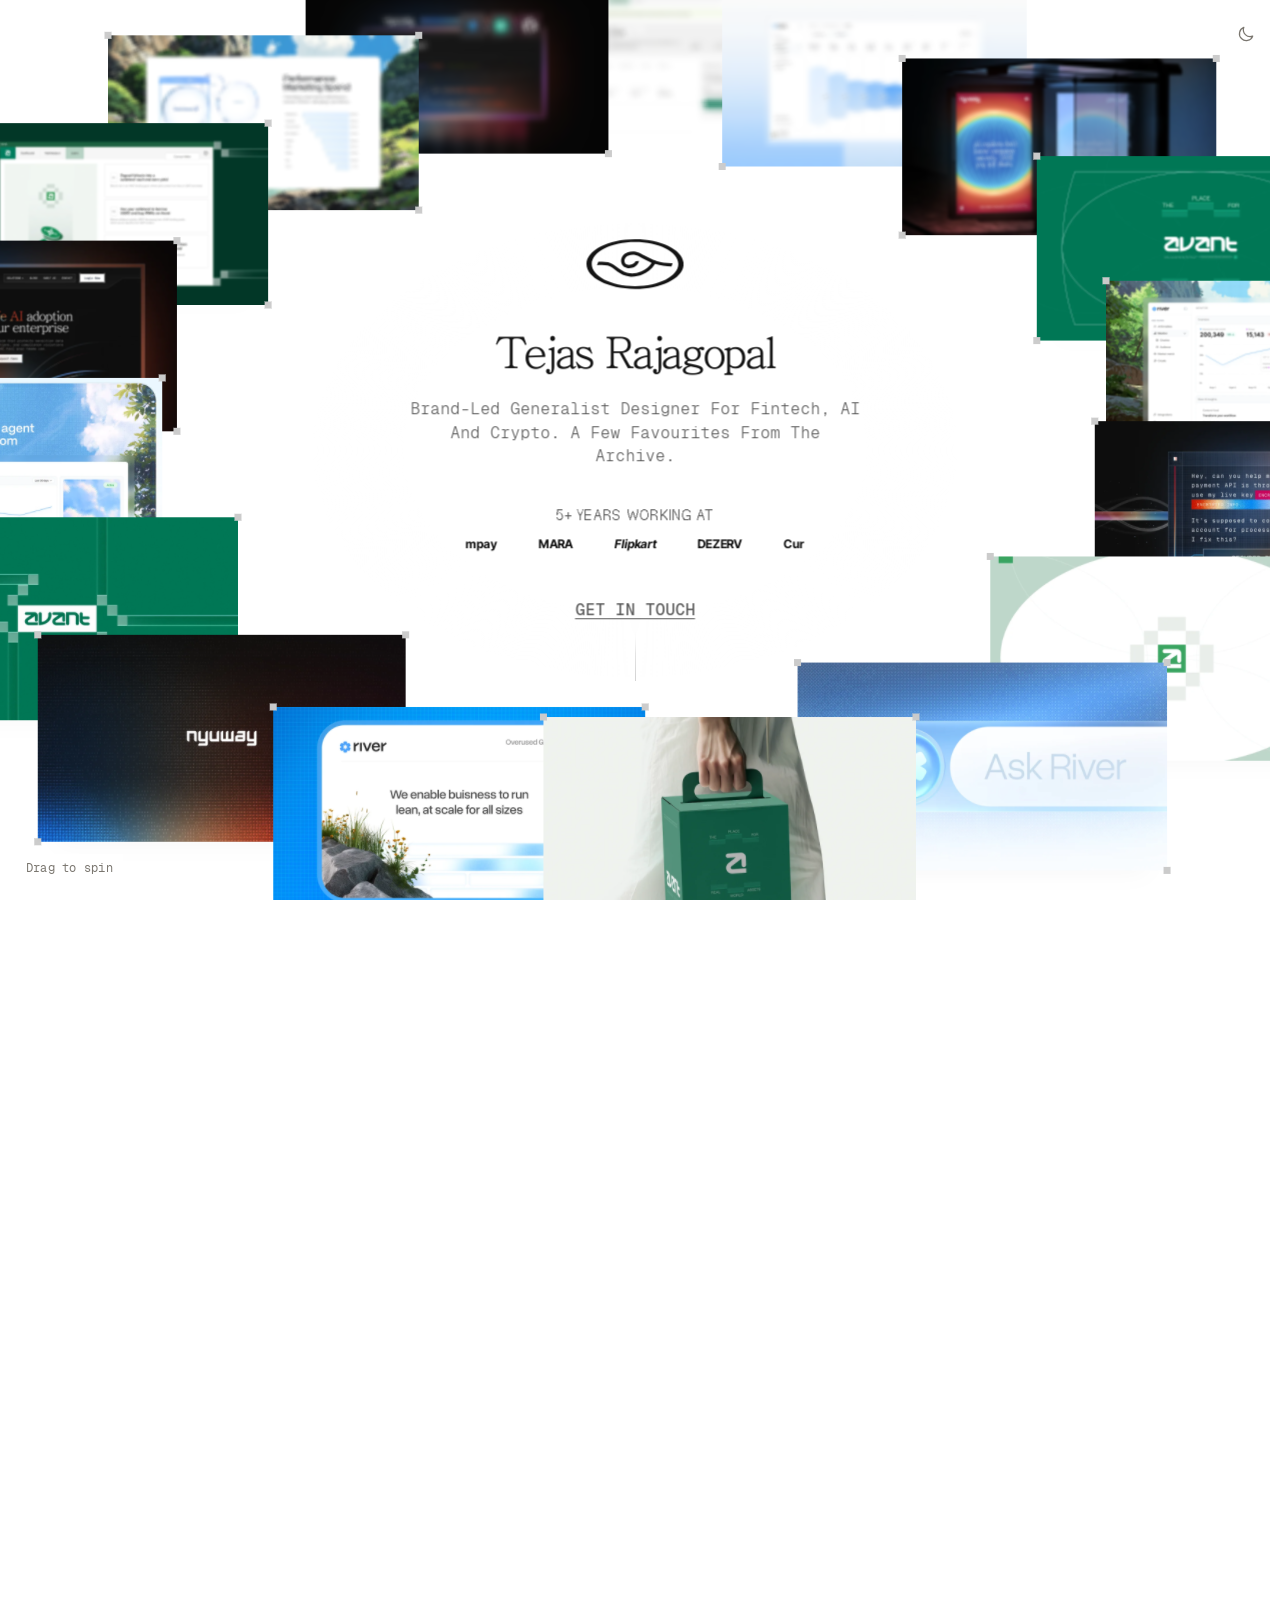
==== index.html @ da78c226 "Soft band: motion that rises with the scroll The Soft band looked static because it only moved with " ====
<!DOCTYPE html>
<html lang="en">
<head>
<meta charset="utf-8">
<meta name="viewport" content="width=device-width, initial-scale=1">
<title>Tejas Rajagopal — Brand designer for fintech, AI and crypto</title>
<meta name="description" content="Tejas Rajagopal is a brand-led generalist designer for fintech, AI and crypto, helping founders tell their story through brand, product and marketing.">
<link rel="canonical" href="https://tejasrajagopal.com/">
<meta name="robots" content="index,follow,max-image-preview:large,max-snippet:-1">
<meta name="author" content="Tejas Rajagopal">
<meta name="theme-color" content="#ffffff">
<meta name="color-scheme" content="only light">   <!-- browsers must not auto-darken the site; dark only by the visitor's own switch -->
<link rel="icon" href="favicon.svg" type="image/svg+xml">
<link rel="apple-touch-icon" href="apple-touch-icon.png">
<link rel="alternate" type="text/markdown" href="https://tejasrajagopal.com/llms.txt" title="LLM-friendly summary">
<meta property="og:type" content="profile">
<meta property="og:site_name" content="Tejas Rajagopal">
<meta property="og:title" content="Tejas Rajagopal — Brand designer for fintech, AI and crypto">
<meta property="og:description" content="Tejas Rajagopal is a brand-led generalist designer for fintech, AI and crypto, helping founders tell their story through brand, product and marketing.">
<meta property="og:url" content="https://tejasrajagopal.com/">
<meta property="og:locale" content="en_US">
<meta property="og:image" content="https://tejasrajagopal.com/og-image.jpg">
<meta property="og:image:width" content="1200">
<meta property="og:image:height" content="675">
<meta property="og:image:alt" content="Work by Tejas Rajagopal">
<meta property="profile:first_name" content="Tejas">
<meta property="profile:last_name" content="Rajagopal">
<meta name="twitter:card" content="summary_large_image">
<meta name="twitter:title" content="Tejas Rajagopal — Brand designer for fintech, AI and crypto">
<meta name="twitter:description" content="Tejas Rajagopal is a brand-led generalist designer for fintech, AI and crypto, helping founders tell their story through brand, product and marketing.">
<meta name="twitter:image" content="https://tejasrajagopal.com/og-image.jpg">
<meta name="twitter:image:alt" content="Work by Tejas Rajagopal">
<script type="application/ld+json">{"@context":"https://schema.org","@graph":[{"@type":"WebSite","@id":"https://tejasrajagopal.com/#website","url":"https://tejasrajagopal.com/","name":"Tejas Rajagopal","description":"Tejas Rajagopal is a brand-led generalist designer for fintech, AI and crypto, helping founders tell their story through brand, product and marketing.","inLanguage":"en","publisher":{"@id":"https://tejasrajagopal.com/#person"}},{"@type":"ProfilePage","@id":"https://tejasrajagopal.com/#webpage","url":"https://tejasrajagopal.com/","name":"Tejas Rajagopal — Brand designer for fintech, AI and crypto","description":"Tejas Rajagopal is a brand-led generalist designer for fintech, AI and crypto, helping founders tell their story through brand, product and marketing.","isPartOf":{"@id":"https://tejasrajagopal.com/#website"},"about":{"@id":"https://tejasrajagopal.com/#person"},"mainEntity":{"@id":"https://tejasrajagopal.com/#person"},"primaryImageOfPage":{"@type":"ImageObject","url":"https://tejasrajagopal.com/og-image.jpg","width":1200,"height":675},"dateModified":"2026-11-19","inLanguage":"en"},{"@type":"Person","@id":"https://tejasrajagopal.com/#person","name":"Tejas Rajagopal","url":"https://tejasrajagopal.com/","jobTitle":"Brand designer","description":"Brand-led generalist designer for fintech, AI and crypto.","knowsAbout":["Brand design","Brand identity","Product design","Marketing design","Fintech","Artificial intelligence","Crypto"],"mainEntityOfPage":{"@id":"https://tejasrajagopal.com/#webpage"}},{"@type":"ItemList","@id":"https://tejasrajagopal.com/#work","name":"Selected work","numberOfItems":3,"itemListElement":[{"@type":"ListItem","position":1,"item":{"@type":"CreativeWork","name":"Nyuway","description":"Enterprise AI security and compliance. Brand and web design.","creator":{"@id":"https://tejasrajagopal.com/#person"},"url":"https://tejasrajagopal.com/#project-nyuway","image":["https://tejasrajagopal.com/works/nyuway-1.webp","https://tejasrajagopal.com/works/nyuway/01.webp","https://tejasrajagopal.com/works/nyuway/02.webp","https://tejasrajagopal.com/works/nyuway/03.webp","https://tejasrajagopal.com/works/nyuway/04.webp","https://tejasrajagopal.com/works/nyuway/05.webp","https://tejasrajagopal.com/works/nyuway/06.webp","https://tejasrajagopal.com/works/nyuway/07.webp","https://tejasrajagopal.com/works/nyuway/08.webp","https://tejasrajagopal.com/works/nyuway/09.webp","https://tejasrajagopal.com/works/nyuway/10.webp","https://tejasrajagopal.com/works/nyuway/11.webp","https://tejasrajagopal.com/works/nyuway/12.webp","https://tejasrajagopal.com/works/nyuway/13.webp","https://tejasrajagopal.com/works/nyuway/14.webp","https://tejasrajagopal.com/works/nyuway/15.webp","https://tejasrajagopal.com/works/nyuway/16.webp"]}},{"@type":"ListItem","position":2,"item":{"@type":"CreativeWork","name":"Avant","description":"Real-world asset tokenisation platform. Brand and product design.","creator":{"@id":"https://tejasrajagopal.com/#person"},"url":"https://tejasrajagopal.com/#project-avant","image":["https://tejasrajagopal.com/works/avant-1.webp","https://tejasrajagopal.com/works/avant/01.webp","https://tejasrajagopal.com/works/avant/02.webp","https://tejasrajagopal.com/works/avant/03.webp","https://tejasrajagopal.com/works/avant/04.webp","https://tejasrajagopal.com/works/avant/05.webp","https://tejasrajagopal.com/works/avant/06.webp","https://tejasrajagopal.com/works/avant/07.webp","https://tejasrajagopal.com/works/avant/08.webp","https://tejasrajagopal.com/works/avant/09.webp","https://tejasrajagopal.com/works/avant/10.webp","https://tejasrajagopal.com/works/avant/11.webp","https://tejasrajagopal.com/works/avant/12.webp"]}},{"@type":"ListItem","position":3,"item":{"@type":"CreativeWork","name":"River","description":"AI audits for Meta Ads campaigns. Brand and product design.","creator":{"@id":"https://tejasrajagopal.com/#person"},"url":"https://tejasrajagopal.com/#project-river","image":["https://tejasrajagopal.com/works/river-1.webp","https://tejasrajagopal.com/works/river/01.webp","https://tejasrajagopal.com/works/river/02.webp","https://tejasrajagopal.com/works/river/03.webp","https://tejasrajagopal.com/works/river/04.webp","https://tejasrajagopal.com/works/river/05.webp","https://tejasrajagopal.com/works/river/06.webp","https://tejasrajagopal.com/works/river/07.webp","https://tejasrajagopal.com/works/river/08.webp","https://tejasrajagopal.com/works/river/09.webp","https://tejasrajagopal.com/works/river/10.webp","https://tejasrajagopal.com/works/river/11.webp","https://tejasrajagopal.com/works/river/12.webp","https://tejasrajagopal.com/works/river/13.webp"]}}]}]}</script>
<link rel="preconnect" href="https://fonts.googleapis.com">
<link rel="preconnect" href="https://fonts.gstatic.com" crossorigin>
<link rel="preload" href="fonts/JejuMyeongjo.woff2" as="font" type="font/woff2" crossorigin>
<link rel="preload" href="fonts/GeistMono-Light.woff2" as="font" type="font/woff2" crossorigin>
<link rel="preload" as="style" href="https://fonts.googleapis.com/css2?family=Geist:wght@400&family=Inter+Tight:wght@500;700&display=swap" onload="this.onload=null;this.rel='stylesheet'">
<noscript><link href="https://fonts.googleapis.com/css2?family=Geist:wght@400&family=Inter+Tight:wght@500;700&display=swap" rel="stylesheet"></noscript>
<link rel="stylesheet" href="vendor/lenis.css">
<style>
  /* fonts are subset to Latin (basic + Latin-1 + punctuation + arrows) */
  @font-face{font-family:"JejuMyeongjo";src:url(fonts/JejuMyeongjo.woff2) format("woff2");font-weight:400;font-display:swap}
  @font-face{font-family:"Geist Mono";src:url(fonts/GeistMono-Light.woff2) format("woff2");font-weight:300;font-display:swap}
  @font-face{font-family:"Geist Mono";src:url(fonts/GeistMono-Regular.woff2) format("woff2");font-weight:400;font-display:swap}
  @font-face{font-family:"Geist Mono";src:url(fonts/GeistMono-Medium.woff2) format("woff2");font-weight:500;font-display:swap}
  @font-face{font-family:"Geist Pixel";src:url(fonts/GeistPixel-Square.woff2) format("woff2");font-weight:400;font-display:swap}
  :root{
    --bg:#ffffff; --ink:#141414; --mute:#7a766f; --line:#ececec; --wframe:#dcdcdc; --whandle:#cfcfcf; --radius:6px; --name:45; --hover:1.06;
    --fc:#000; --fc2:#000; --fa:135deg; --fbw:1; --htl:#000; --htr:#000; --hbl:#000; --hbr:#000; --hs:8; --ho:1; --lc:#8a8a8a; --ls:10; --lg:6;
    --dummy:#e3e3e3; --dummyInk:#9a9a9a;
  }
  *{box-sizing:border-box;margin:0;padding:0}
  html,body{background:var(--bg);color:var(--ink);-webkit-font-smoothing:antialiased}
  html{scrollbar-gutter:stable;scrollbar-width:thin;scrollbar-color:color-mix(in srgb,var(--ink) 26%,transparent) var(--bg)}   /* quiet, theme-matched scrollbar */
  /* the intro lock blocks input instead of hiding overflow, so the scrollbar never disappears and reappears */
  html.lenis:not(.lenis-autoToggle).lenis-stopped{overflow:visible}
  body{font-family:"Inter Tight",system-ui,sans-serif}

  .stage{cursor:grab;touch-action:pan-y pinch-zoom} .stage.dragging{cursor:grabbing} .stage.dragging .card{cursor:grabbing}
  .orbit-section{height:420vh;position:relative}
  .stage{position:sticky;top:0;height:100vh;overflow:hidden}
  .ring{position:absolute;inset:0;pointer-events:none;z-index:1}
  /* case view */
  .case-bg{position:fixed;inset:0;background:var(--bg);opacity:0;z-index:300;pointer-events:none}
  .case-bg.open{pointer-events:auto}
  .case-info{position:fixed;left:50%;z-index:450;display:flex;gap:16px;align-items:baseline;transform:translateX(-50%);opacity:0;pointer-events:none;
    font-family:"Geist Mono",monospace;font-size:13px;color:color-mix(in srgb,var(--ink) 70%,transparent);white-space:nowrap}
  .case-info b{font-family:"JejuMyeongjo",serif;font-weight:400;font-size:24px;letter-spacing:-.03em;color:var(--ink)}
  .case-close{position:fixed;top:20px;left:20px;z-index:460;font-family:"Geist Mono",monospace;font-size:13px;text-transform:uppercase;
    background:none;border:0;color:var(--ink);cursor:pointer;padding:12px;margin:-12px;opacity:0;pointer-events:none;transition:transform .15s var(--ease-out-quad)}
  .case-close:active{transform:scale(.97)} .case-close:focus-visible{outline:1px solid var(--ink);outline-offset:2px}

  /* card = media + frame overlay */
  .card{position:absolute;left:50%;top:50%;pointer-events:auto;cursor:inherit;will-change:transform,opacity;--s:1;--fo:1;--sh:0}
  /* shadow lives on a pseudo-element and only its opacity animates (compositor-only, no per-frame repaint) */
  .card::before{content:"";position:absolute;inset:0;box-shadow:0 30px 60px -28px rgba(20,16,10,.9);opacity:var(--sh);pointer-events:none}
  .card.hidden{display:none}
  /* WebGL orbit: one canvas draws every card; the DOM cards stay as the fallback */
  .ring canvas.gl-orbit{position:absolute;inset:0;width:100%;height:100%;display:block;pointer-events:none}
  .ring.gl > .card{display:none}
  .media{position:absolute;inset:0;border-radius:var(--radius);overflow:hidden;background:var(--dummy)}
  .media img{position:absolute;inset:0;width:100%;height:100%;object-fit:cover;display:block;
    user-select:none;-webkit-user-drag:none;transition:transform .2s ease}
  :root{--ease-out-expo:cubic-bezier(.19,1,.22,1);--ease-out-quad:cubic-bezier(.25,.46,.45,.94);--ease-in-out-cubic:cubic-bezier(.645,.045,.355,1)}
  /* the far-away look (soft + grey) is drawn once per card and crossfaded in by depth — opacity is cheap to animate,
     a live blur on 17 moving images is not */
  .media .far{position:absolute;inset:0;width:100%;height:100%;opacity:0;pointer-events:none;transition:transform .2s ease}
  @media (hover:hover) and (pointer:fine){ .card:hover .media img,.card:hover .media .far{transform:scale(var(--hover))} }
  /* press feedback: felt, not seen. Applied to children because the card's own transform is driven per frame */
  .card .media,.card .frame{transition:transform .15s var(--ease-out-quad)}
  .card:active .media,.card:active .frame{transform:scale(.98)}
  .media .dlabel{position:absolute;inset:0;display:flex;align-items:center;justify-content:center;
    font-family:"Geist Mono",monospace;font-size:calc(11px / var(--s));letter-spacing:.06em;color:var(--dummyInk);text-transform:uppercase}

  .frame{position:absolute;inset:0;pointer-events:none;opacity:var(--fo)}
  .stage:not(.ready) .frame{transition:opacity .4s ease}
  /* exit: frames fade once via CSS (driving --fo/--s per frame restyled every handle and cost ~half the frames) */
  .stage.exiting .frame{opacity:0;visibility:hidden;transition:opacity .2s ease-out,visibility 0s .2s}
  .card-select{position:absolute;left:50%;top:50%;pointer-events:none;--s:1;--fo:1;opacity:0}
  .stage:not(.ready) .card-select{transition:opacity .4s ease}
  .frame b{position:absolute;inset:0;border-radius:var(--radius);padding:calc(var(--fbw) * 1px / var(--s));
    background:linear-gradient(var(--fa), var(--fc), var(--fc2));
    -webkit-mask:linear-gradient(#000 0 0) content-box, linear-gradient(#000 0 0);-webkit-mask-composite:xor;
    mask:linear-gradient(#000 0 0) content-box exclude, linear-gradient(#000 0 0)}
  .frame i{position:absolute;width:calc(var(--hs) * 1px / var(--s));height:calc(var(--hs) * 1px / var(--s));
    --o:calc(var(--hs) * var(--ho) * -1px / var(--s))}
  .frame i.tl{top:var(--o);left:var(--o);background:var(--htl)} .frame i.tr{top:var(--o);right:var(--o);background:var(--htr)}
  .frame i.bl{bottom:var(--o);left:var(--o);background:var(--hbl)} .frame i.br{bottom:var(--o);right:var(--o);background:var(--hbr)}
  .frame span{position:absolute;left:0;bottom:100%;margin-bottom:calc(var(--lg) * 1px / var(--s));
    font-family:"Inter Tight",system-ui,sans-serif;font-weight:500;font-size:calc(var(--ls) * 1px / var(--s));color:var(--lc);white-space:nowrap;line-height:1}
  .noHandles .frame i, .noLabel .frame span{display:none}
  .noBorder .frame b{display:none}

  .centre{position:absolute;left:50%;top:calc(50% - 2.2vh);transform:translate(-50%,-50%);z-index:50;text-align:center;   /* optical centre: a touch above the geometric middle */
    width:min(92vw,900px);pointer-events:none;will-change:opacity,transform,filter}
  .centre{display:flex;flex-direction:column;align-items:center;gap:48px;width:min(92vw,469px)}
  .c-top{display:flex;flex-direction:column;align-items:center;gap:40px;align-self:stretch}
  .c-text{display:flex;flex-direction:column;align-items:center;gap:40px;width:362px;max-width:100%}
  .c-name{display:flex;flex-direction:column;align-items:center;gap:20px;width:454px;max-width:92vw}
  /* a soft pool of page colour under the text, so contrast never depends on which picture passes behind */
  .centre::before,.statement-text::before{content:"";position:absolute;inset:-56px -88px;z-index:-1;pointer-events:none;
    background:radial-gradient(closest-side,var(--bg) 72%,color-mix(in srgb,var(--bg) 0%,transparent))}
  .centre::before{inset:-16px -88px -56px}   /* less glow above the logo, so back cards there aren't washed into ghosts */
  /* the hero's colour pool only appears with the text, so it never hides the intro logo */
  .centre::before{opacity:0;transition:opacity .6s ease} .centre.in::before{opacity:1}
  .mark{width:97.55px;height:auto;display:block}
  .mark path{fill:var(--ink)}
  h1{font-family:"JejuMyeongjo",serif;font-weight:400;font-size:min(calc(var(--name) * 1px),11vw);line-height:108%;letter-spacing:-.03em;text-transform:capitalize;color:var(--ink);white-space:nowrap}
  .sub{font-family:"Geist Mono",monospace;font-weight:300;font-size:16px;line-height:145%;text-align:center;text-transform:capitalize;
       color:color-mix(in srgb,var(--ink) 70%,transparent);align-self:stretch}
  .years{display:flex;flex-direction:column;justify-content:center;align-items:center;gap:12px;align-self:stretch}
  .years small{font-family:"Geist Pixel","Geist Mono",monospace;font-size:14px;line-height:118%;letter-spacing:.02em;text-transform:uppercase;
       color:color-mix(in srgb,var(--ink) 70%,transparent)}
  .logos{display:flex;align-items:center;justify-content:space-between;width:338.3px;height:16.35px;color:var(--ink);
       font-family:"Inter Tight",system-ui,sans-serif;font-weight:700;font-size:12px;letter-spacing:-.01em}
  .logos img{height:16.35px;width:auto;display:block}
  .logos span:nth-child(3){font-style:italic}
  .cta{font-family:"Geist Mono",monospace;font-weight:500;font-size:16px;line-height:130%;text-align:center;text-decoration:underline;
       text-underline-offset:3px;text-transform:uppercase;color:color-mix(in srgb,var(--ink) 70%,transparent);pointer-events:auto;align-self:stretch}
  .cta{display:inline-block;transition:color .15s ease,transform .15s var(--ease-out-quad);position:relative}
  .cta::before{content:"";position:absolute;inset:-14px -12px}   /* ≥44px tap area */
  .cta:hover{color:var(--ink)} .cta:active{transform:scale(.97)}
  .cta:focus-visible{outline:1px solid var(--ink);outline-offset:4px}
  .caption{font-size:12px !important;position:absolute;left:50%;bottom:22px;transform:translateX(-50%);z-index:200;
    font-family:"Geist Mono",monospace;font-size:11px;letter-spacing:.06em;text-transform:uppercase;
    display:flex;gap:10px;align-items:center;white-space:nowrap}
  .caption[hidden]{display:none}
  .caption .fig{color:var(--mute)}
  /* caption crossfade with a small directional hint: exits up fast, enters from below */
  .caption .name,.caption .fig{display:inline-block;transition:opacity .22s var(--ease-out-expo),transform .22s var(--ease-out-expo),filter .22s var(--ease-out-expo)}
  .caption.out .name,.caption.out .fig{opacity:0;transform:translateY(-4px);filter:blur(2px);transition-duration:.12s;transition-timing-function:var(--ease-out-quad)}
  .caption.pre .name,.caption.pre .fig{opacity:0;transform:translateY(4px);filter:blur(2px);transition:none}
  .hint{position:absolute;left:16px;bottom:18px;z-index:200;font-family:"Geist Mono",monospace;font-size:12px;color:var(--mute);letter-spacing:.02em}
  .intro-mark{position:absolute;left:50%;top:50%;width:97.55px;overflow:visible;z-index:80;pointer-events:none;transform-origin:50% 50%;will-change:transform,opacity}
  .intro-mark path{fill:var(--ink);stroke:none}
  /* Tide: centre-line pens inside masks write the mark (oval: two pens meet on the right; wave, then the curl peels off the crest) */
  .intro-mark .pen{fill:none;stroke:#fff;stroke-width:5;stroke-linejoin:round;stroke-dasharray:1 1;stroke-dashoffset:1}
  .intro-mark #penTop,.intro-mark #penBot{stroke-width:7}
  /* text entrance: one orchestrated, staggered rise (CSS transitions, not per-frame JS) */
  /* hero text: staggered by importance — the name leads with the most travel and time; the logo row only fades */
  .centre .rise{opacity:0;transform:translateY(var(--y,8px));
    transition:opacity var(--dur,.7s) var(--ease-out-expo) var(--d,0s),transform var(--dur,.7s) var(--ease-out-expo) var(--d,0s)}
  .centre.in .rise{opacity:1;transform:none}
  .chrome{opacity:0;transition:opacity .6s ease .5s}
  .stage.in .chrome{opacity:1}
  /* reduced motion: gentler, not zero — keep the fades, drop the movement */
  @media (prefers-reduced-motion: reduce){ .centre .rise{transform:none;transition:opacity .4s ease var(--d,0s)} }

  /* statement: pinned while its words read in, then the work slides up over it */
  /* statement lives in the pinned stage, inside the orbit */
  .statement-text{position:absolute;left:50%;top:50%;z-index:150;opacity:0;pointer-events:none;transform:translate(-50%,-50%);width:min(425px,86vw);font-family:"JejuMyeongjo",serif;font-weight:400;font-size:34px;line-height:138%;letter-spacing:-.03em;
    text-align:justify;text-transform:none;color:var(--ink)}
  /* gradient lives on an inner block so it paints above the colour pool behind the text */
  .statement-text .st-g{position:absolute;inset:0;pointer-events:none;background:radial-gradient(95.97% 27.64% at 15.76% 8.41%,#F58E3F 0%,#ED583E 29.25%,#F06F8A 51.47%,#8D5FB7 62.81%,#244EE7 100%);
    -webkit-background-clip:text;background-clip:text;-webkit-text-fill-color:transparent}
  .statement-text .st i{font-style:normal}
  .statement-text .st > span.g{-webkit-text-fill-color:transparent;color:transparent} .statement-text .st-g > span{visibility:hidden} .statement-text .st-g > span.g{visibility:visible}
  /* work grid */
  /* the grid rises over the pinned stage; transparent so the orbit cards can land in its frames */
  /* the gradient band: a fixed WebGL layer that sweeps up between the statement and the work (over the stage, under the work) */
  /* sweep (band mode 7): one full-screen layer over the content (its light side is transparent, so the next section shows
     through as the colour passes), under the bars */
  .sweep-cv{position:fixed;inset:0;width:100%;height:100%;z-index:160;pointer-events:none;visibility:hidden}
  .band-cv{position:absolute;left:0;top:0;width:100%;height:0;z-index:4;pointer-events:none;visibility:hidden}   /* placed in the page by JS: it scrolls with the content */
  .works{position:relative;z-index:5;margin-top:-25vh}   /* starts rising just as the last cards clear */
  .wg{display:grid;grid-template-columns:1fr 1fr}
  .wcell{display:flex;flex-direction:column;align-items:center;gap:30px;padding:43px 3.7vw 33px;border-bottom:.5px solid var(--cellline)}
  .wcell:nth-child(odd){border-right:.5px solid var(--cellline)}
  .wcell[hidden]{display:none}
  .wframe{position:relative;width:100%;aspect-ratio:614/338;border:1px solid var(--wframe)}
  .wframe .wimg{position:absolute;inset:0;overflow:hidden}
  .wframe img{width:100%;height:100%;object-fit:cover;display:block;transition:transform .2s ease}
  @media (hover:hover) and (pointer:fine){ .wcell:hover .wframe img{transform:scale(1.02)} }
  .wframe i{position:absolute;width:8px;height:8px;background:var(--whandle)}
  /* handles sit just outside each corner, touching it diagonally */
  .wframe i:nth-of-type(1){top:-9px;left:-9px} .wframe i:nth-of-type(2){top:-9px;right:-9px}
  .wframe i:nth-of-type(3){bottom:-9px;left:-9px} .wframe i:nth-of-type(4){bottom:-9px;right:-9px}
  .wtitle{font-family:"JejuMyeongjo",serif;font-weight:400;font-size:26px;letter-spacing:-.03em;line-height:138%}
  .wempty{grid-column:1/-1;padding:120px 0;text-align:center;font-family:"Geist Mono",monospace;font-size:14px;color:color-mix(in srgb,var(--ink) 60%,transparent)}
  .works-end{height:200px}
  @media (max-width:800px){ .wg{grid-template-columns:1fr} .wcell:nth-child(odd){border-right:0} }
  /* dock */
  .dock{position:fixed;left:50%;bottom:77px;z-index:200;display:flex;align-items:stretch;height:60px;background:var(--bg);border:1px solid var(--wframe);
    transform:translate(-50%,12px);opacity:0;pointer-events:none;transition:opacity .3s var(--ease-out-expo),transform .4s var(--ease-out-expo)}
  .dock.show{opacity:1;transform:translate(-50%,0);pointer-events:auto}
  .dock-logo{display:flex;align-items:center;padding:0 40px 0 20px}
  .dock-logo svg{width:60px;height:auto;display:block} .dock-logo path{fill:var(--ink)}
  .dock-tabs{display:flex;align-items:center;gap:30px;padding-right:28px}
  .dock-tabs button{background:none;border:0;padding:8px 0;cursor:pointer;font-family:"Geist Mono",monospace;font-size:16px;text-transform:uppercase;
    color:color-mix(in srgb,var(--ink) 70%,transparent);transition:color .15s ease}
  .dock-tabs button:hover,.dock-tabs button[aria-pressed="true"]{color:var(--ink)}
  .dock-tabs button[aria-pressed="true"]{text-decoration:underline;text-underline-offset:3px}
  .dock-cta{display:flex;align-items:center;padding:0 29px;margin:-1px -1px -1px 0;background:var(--ink);color:var(--bg);text-decoration:none;
    font-family:"JejuMyeongjo",serif;font-size:20px;letter-spacing:-.03em;transition:transform .15s var(--ease-out-quad)}
  .dock-cta:active{transform:scale(.97)}
  .dock button:focus-visible,.dock a:focus-visible{outline:1px solid var(--ink);outline-offset:3px}
  /* nav hover: letters wave through the gradient one after another, then settle back to their own colour */
  .nav-wave i{font-style:normal}
  #name{pointer-events:auto;cursor:default}   /* the name takes the hover wave too */
  #name i{text-transform:none}   /* capitalize would treat every letter as a word once split */
  .nav-wave.waving i{animation:navWave .75s cubic-bezier(.25,.46,.45,.94) calc(var(--i) * 32ms) both}
  @keyframes navWave{18%{color:#F58E3F} 34%{color:#ED583E} 50%{color:#F06F8A} 66%{color:#8D5FB7} 82%{color:#244EE7}}
  @media (prefers-reduced-motion: reduce){ .nav-wave.waving i{animation:none} }
  /* theme change: a soft blur over the switch */
  .pixel-wrap{position:fixed;inset:0;z-index:1000;pointer-events:none;opacity:0;
    -webkit-backdrop-filter:blur(var(--tb,12px));backdrop-filter:blur(var(--tb,12px));transition:opacity .25s cubic-bezier(.645,.045,.355,1)}
  .pixel-wrap.on{opacity:1}
  .dock-right{display:contents} .dock-about,.dock-theme,.dock-works{display:none}
  /* ---- desktop: the dock becomes a top bar once the work is on screen */
  @media (min-width:701px){
    html:not(.m-list) .works{padding-top:64px}
    html:not(.m-list) .dock{left:0;right:0;top:0;bottom:auto;width:100%;height:64px;border:0;border-bottom:1px solid var(--wframe);overflow:hidden;
      transform:translateY(-100%)}
    html:not(.m-list) .dock.show{transform:none}
    html:not(.m-list) .dock-logo{padding:0 28px 0 30px} .dock-logo svg{width:59px}
    /* the filter tabs sit in a tab that rises out of the bar's bottom edge */
    html:not(.m-list) .dock-tabs{align-self:flex-end;height:56px;gap:32px;padding:0 36px;border:1px solid var(--wframe);border-bottom:0;border-radius:12px 12px 0 0}
    html:not(.m-list) .dock-tabs button,html:not(.m-list) .dock-about{font-family:"Geist Mono",monospace;font-size:17px;letter-spacing:-.03em;text-transform:uppercase;min-height:44px}
    html:not(.m-list) .dock-tabs button{color:color-mix(in srgb,var(--ink) 60%,transparent)}
    html:not(.m-list) .dock-right{display:flex;align-items:stretch;margin-left:auto}
    html:not(.m-list) .dock-theme{display:grid;place-items:center;align-self:center;width:44px;height:44px;margin-right:8px;border:0;background:none;cursor:pointer;color:var(--mute);transition:color .15s ease}
    html:not(.m-list) .dock-theme svg{width:20px;height:20px;display:block;transition:transform .3s var(--ease-out-expo)}
    html:not(.m-list) .dock-theme:hover{color:var(--ink)} .dock-theme:active svg{transform:scale(.9) rotate(-15deg)}
    html:not(.m-list) .dock-about{display:flex;align-items:center;padding:0 37px 0 12px;color:color-mix(in srgb,var(--ink) 70%,transparent);text-decoration:none;transition:color .15s ease}
    html:not(.m-list) .dock-about:hover{color:var(--ink)}
    /* black key, cropped by the bar on the right and bottom like the frame */
    html:not(.m-list) .dock-cta{align-self:flex-end;align-items:flex-start;width:214px;height:74px;margin:0 -45px -20px 0;padding:14px 0 0 34px;border-radius:12px;
      background:#000;color:#fff;font-size:21px;box-shadow:inset 0 2px 11.7px rgba(37,79,232,.74),inset 2px -2px 12.5px #F48B3F}
    html:not(.m-list) .dock-cta:focus-visible{outline:0} .dock-cta:focus-visible span{outline:1px solid #fff;outline-offset:4px}
    html:not(.m-list) .edge-blur{display:none}
  }
  /* hero: a line under the text with a colour run travelling down it, three times */
  /* sits under the orbit, so cards pass over it rather than being cut by it */
  /* starts just under "Get in touch" (top set in JS from the link's position) and fades in from nothing at its top */
  .hero-cue{position:absolute;left:50%;top:calc(50% + 252px);z-index:1;width:1px;height:150px;margin-left:-.5px;pointer-events:none;
    opacity:0;transition:opacity .8s ease .4s}
  .stage.in .hero-cue{opacity:var(--co,1)}
  .hero-cue .line{position:absolute;inset:0;background:var(--wframe);overflow:hidden;
    -webkit-mask-image:linear-gradient(to bottom,transparent,#000 45%);mask-image:linear-gradient(to bottom,transparent,#000 45%)}
  /* a soft-ended gradient run that keeps travelling down the line */
  .hero-cue .line i,.scroll-cue i::after{position:absolute;left:0;top:0;width:1px;height:60%;
    background:linear-gradient(transparent,#F58E3F 18%,#ED583E 34%,#F06F8A 50%,#8D5FB7 64%,#244EE7 82%,transparent);
    transform:translateY(-100%);animation:heroCue 2.2s cubic-bezier(.45,.05,.55,.95) 1s infinite}
  @keyframes heroCue{0%{transform:translateY(-85%)} 100%{transform:translateY(152%)}}
  @media (prefers-reduced-motion: reduce){ .hero-cue .line i{animation:none;transform:translateY(30%)} }
  @media (max-width:700px){ .hero-cue{display:none} }
  /* soft fade at the bottom edge while the work is on screen (a gradient, not a backdrop blur: no per-frame re-blur while scrolling) */
  .edge-blur{position:fixed;left:0;right:0;bottom:0;height:240px;z-index:150;pointer-events:none;opacity:0;transition:opacity .4s ease;
    background:linear-gradient(to top,color-mix(in srgb,var(--bg) 85%,transparent) 0%,color-mix(in srgb,var(--bg) 55%,transparent) 30%,color-mix(in srgb,var(--bg) 0%,transparent) 100%)}
  .edge-blur.show{opacity:1}
  /* small UI text sits on a solid chip so it stays readable over whatever picture passes behind */
  .caption,.hint,.theme-toggle{background:var(--bg)!important}
  .caption,.hint{padding:6px 10px}
  .sr-only{position:absolute;width:1px;height:1px;margin:-1px;overflow:hidden;clip:rect(0 0 0 0);white-space:nowrap;border:0}
  .card:focus-visible{outline:2px solid var(--ink);outline-offset:6px}
  /* theme toggle */
  /* top right; it waits for the hero text, then dissolves in (opacity + blur). It dissolves away while you scroll down and
     back in as soon as you scroll up; on desktop it stays away while the bottom bar (which has its own switch) is up */
  .theme-toggle{position:fixed;top:max(12px,env(safe-area-inset-top));right:max(12px,env(safe-area-inset-right));z-index:300;display:grid;place-items:center;width:44px;height:44px;border:0;border-radius:50%;cursor:pointer;
    font-family:"Geist Mono",monospace;font-size:12px;text-transform:uppercase;letter-spacing:.02em;color:var(--mute);
    opacity:0;visibility:hidden;filter:blur(6px);transform:scale(.96);
    transition:color .15s ease,opacity .3s ease,filter .3s ease,transform .3s ease,visibility 0s .3s}
  html.ui-in .theme-toggle{opacity:1;visibility:visible;filter:none;transform:none;
    transition:color .15s ease,opacity .6s var(--ease-out-quad),filter .6s var(--ease-out-quad),transform .6s var(--ease-out-quad),visibility 0s}
  html.ui-in.ui-hide .theme-toggle,html.ui-in.bar-on:not(.m-list) .theme-toggle{opacity:0;visibility:hidden;filter:blur(6px);transform:scale(.96);
    transition:color .15s ease,opacity .3s ease,filter .3s ease,transform .3s ease,visibility 0s .3s}
  @media (prefers-reduced-motion: reduce){ .theme-toggle,html.ui-in .theme-toggle{filter:none!important;transform:none!important} }
  .theme-toggle svg{width:20px;height:20px;display:block;transition:transform .3s var(--ease-out-expo)}
  .theme-toggle:active svg{transform:scale(.9) rotate(-15deg)}
  .theme-toggle:hover{color:var(--ink)} .theme-toggle:focus-visible{outline:1px solid var(--ink);outline-offset:2px}
  /* ---- phones */
  @media (max-width:700px){
    /* iPhone 16 frames: logo → 47 → [name/sub → 35 → years → 35 → cta] */
    h1{font-size:40px}
    .mark{width:75.38px}
    .centre{gap:32px;width:min(362px,92vw)} .c-top{gap:48px} .c-text{gap:32px;width:281px} .c-name{gap:24px;width:281px}
    .sub{font-size:16px} .years{gap:8px} .years small{font-size:12px} .logos{width:281px;height:auto;font-size:12px} .cta{font-size:14px}
    .statement-text{font-size:21px;line-height:138%;text-align:justify;width:225px}
    .wcell{padding:40px 6vw 32px;gap:22px} .wtitle{font-size:20px}
    .dock{bottom:16px;height:52px;max-width:94vw} .dock-logo{padding:0 12px} .dock-logo svg{width:44px}
    .dock-tabs{gap:6px;padding-right:8px} .dock-tabs button{font-size:14px;min-height:44px;padding:0 6px} .dock-cta{font-size:16px;padding:0 14px;white-space:nowrap}
    .edge-blur{height:150px}
  }
  @media (hover:none){ .hint{display:none} }
  /* ---- phone list layout: no orbit — hero, a scroll cue, then the work with a bottom bar */
  .scroll-cue{display:none}
  .m-list .ring,.m-list .caption,.m-list .hint{display:none}
  /* phones: the hero is centred in the first screen, with the gradient line under "Get in touch" as the scroll hint;
     then the paragraph (moved out of the stage into .m-intro by JS) reads in as you scroll, then the line + "Scroll down for works" */
  .m-list .orbit-section{height:auto}
  .m-list .stage{position:relative;height:auto;min-height:100vh;min-height:100svh;display:flex;align-items:center;justify-content:center;padding:64px 0}
  .m-list .centre{position:relative;left:auto;top:auto;transform:none}
  .m-list .hero-cue{display:none}   /* phones: the band takes this space (Figma "iPhone 16 – 20") */
  .m-intro{display:none}
  .m-list .m-intro{display:flex;flex-direction:column;align-items:center;gap:56px;padding:8px 0 72px}
  .m-list .statement-text{position:relative;left:auto;top:auto;z-index:1;transform:none}
  .m-list h1{font-size:44px}
  @media (max-width:700px){ .m-list h1{white-space:normal;width:6.2em;margin:0 auto} }   /* two lines on phones only */
  .m-list .sub{font-size:16px}
  .m-list .scroll-cue{display:flex;flex-direction:column;align-items:center;gap:58px;
    font-family:"Geist Mono",monospace;font-weight:300;font-size:14px;text-transform:uppercase;color:color-mix(in srgb,var(--ink) 70%,transparent);white-space:nowrap}
  /* the line: a quiet travelling highlight that says "keep going" (constant motion → linear) */
  .scroll-cue i{position:relative;display:block;width:1px;height:128px;background:var(--wframe);overflow:hidden}
  .scroll-cue i::after{content:""}
  @keyframes cue{to{transform:translateY(250%)}}
  @media (prefers-reduced-motion: reduce){ .scroll-cue i::after{animation:none;display:none} }
  .m-list .works{margin-top:0}
  .m-list .wcell{padding:30px 42px 22px;gap:18px}
  .m-list .wtitle{font-size:16px}
  /* phones (Figma "iPhone 16 – 23"): a frosted bar at the bottom (Works · About · Get in touch) and the filters in a box at the top */
  .m-list .dock{bottom:calc(16px + env(safe-area-inset-bottom,0px));width:min(353px,calc(100vw - 32px));max-width:none;height:auto;gap:4px;padding:4px;
    background:color-mix(in srgb,var(--bg) 70%,transparent);border:.5px solid color-mix(in srgb,var(--bg) 100%,transparent);box-shadow:0 4px 4px rgba(0,0,0,.09);
    -webkit-backdrop-filter:blur(2px);backdrop-filter:blur(2px)}
  .m-list .dock-logo,.m-list .dock-tabs{display:none}
  .m-list .dock-right{display:flex;align-items:stretch;gap:16px;width:100%}
  .m-list .dock-works,.m-list .dock-about{display:flex;align-items:center;min-height:45px;font-family:"Geist Mono",monospace;font-size:16px;letter-spacing:-.03em;
    line-height:1.38;text-transform:uppercase;color:color-mix(in srgb,var(--ink) 70%,transparent);text-decoration:none}
  .m-list .dock-works{margin-left:auto;text-decoration:underline;text-underline-offset:3px} .m-list .dock-about{margin-right:auto}
  .m-list .dock-cta{flex:none;width:160px;height:46px;justify-content:center;margin:0;padding:0;border-radius:0;background:#000;color:#fff;border:.5px solid #F58E3F;
    font-family:"Geist Mono",monospace;font-size:16px;letter-spacing:-.03em;text-transform:uppercase}
  .m-top{display:none}
  /* Figma "iPhone 16 – 23": a full-width white bar with a hairline along its bottom; the filters sit in a tab with rounded top
     corners standing on that line, at the left, leaving room for the theme switch on the right */
  .m-list .m-top{display:flex;align-items:flex-end;position:fixed;z-index:200;top:0;left:0;right:0;
    height:calc(59px + env(safe-area-inset-top,0px));padding:0 0 0 calc(9px + env(safe-area-inset-left,0px));
    background:var(--bg);border-bottom:.5px solid var(--wframe);
    opacity:0;transform:translateY(-100%);pointer-events:none;transition:opacity .3s var(--ease-out-expo),transform .45s var(--ease-out-expo)}
  .m-list .m-top.show{opacity:1;transform:none;pointer-events:auto}
  .m-tabs{display:flex;justify-content:space-between;gap:16px;width:min(321px,calc(100vw - 72px));height:50px;padding:0 15px;
    background:var(--bg);border:.5px solid var(--wframe);border-bottom:0;border-radius:8px 8px 0 0}
  .m-top button{background:none;border:0;padding:0;min-height:48px;align-self:stretch;display:flex;align-items:center;cursor:pointer;font-family:"Geist Mono",monospace;font-size:16px;letter-spacing:-.03em;
    line-height:1.38;text-transform:uppercase;color:color-mix(in srgb,var(--ink) 60%,transparent)}
  .m-top button[aria-pressed="true"]{color:var(--ink);text-decoration:underline;text-underline-offset:3px}
  .m-top button:focus-visible{outline:1px solid var(--ink);outline-offset:2px}
  @media (max-width:360px){ .m-top button{font-size:14px} }
  /* the glow the band leaves behind the bottom bar */
  .m-list .edge-blur{height:150px;background:linear-gradient(to top,color-mix(in srgb,#8D5FB7 55%,transparent) 0%,color-mix(in srgb,#F58E3F 42%,transparent) 32%,color-mix(in srgb,#F58E3F 0%,transparent) 100%)}
  /* statement (Figma "iPhone 16 – 21"): 22px, each word capitalised, the first sentence in the gradient */
  .m-list .statement-text{font-size:22px;width:227px;letter-spacing:-.03em}
  .m-list .statement-text .st > span.g{background:linear-gradient(100deg,#F58E3F 0%,#ED583E 29%,#F06F8A 51%,#8D5FB7 63%,#244EE7 100%);
    -webkit-background-clip:text;background-clip:text;-webkit-text-fill-color:transparent;color:transparent}
  /* the band runs behind the phone's text */
  .m-list .m-intro{position:relative;z-index:5;padding-top:34vh}   /* room for the band between the hero and the statement */
  /* phones: nothing may widen the page sideways. The text's soft glow reached 88px past each side of the 227px statement
     (≈403px), so the page could be dragged left and right. Trim the glows and clip any overflow on the x axis only. */
  .m-list .statement-text::before{inset:-48px -20px}
  .m-list .centre::before{inset:-16px -20px -48px}
  html.m-list,html.m-list body{overflow-x:hidden;overflow-x:clip}
  .m-list .m-intro,.m-list .stage{overflow-x:clip}
  /* ---- project view (Figma "Desktop – 19", "desktop", "mobile"): opens over the page when a project is clicked.
     The bar stays; left, the name and a line about it at the top and the industry + disciplines at the bottom, pinned
     while the gallery on the right scrolls. Gallery rhythm: wide · tall+two stacked · wide · tall+tall · wide · 2+2 · wide. */
  .pv{position:fixed;inset:0;z-index:190;background:var(--bg);color:var(--ink);overflow-y:auto;overscroll-behavior:contain;
    opacity:0;visibility:hidden;transition:opacity .25s ease,visibility 0s .25s}
  .pv.open{opacity:1;visibility:visible;transition:opacity .35s ease}
  .pv-in{display:grid;grid-template-columns:minmax(240px,346px) minmax(0,1fr);column-gap:60px;padding:91px 27px 40px 30px;min-height:100%}
  .pv-info{position:sticky;top:91px;align-self:start;height:calc(100vh - 131px);display:flex;flex-direction:column;justify-content:space-between;gap:32px}
  .pv-title{font-family:"JejuMyeongjo",serif;font-weight:400;font-size:40px;line-height:108%;letter-spacing:-.03em;text-transform:capitalize;outline:0}
  .pv-desc{margin-top:14px;font-family:"Geist","Inter Tight",system-ui,sans-serif;font-size:18px;line-height:120%;letter-spacing:-.03em;text-wrap:pretty}
  .pv-tag{display:inline-block;border:1px solid var(--ink);padding:10px;font-family:"Geist Mono",monospace;font-size:16px;line-height:108%;letter-spacing:-.03em;text-transform:uppercase}
  .pv-disc{margin-top:16px;font-family:"Geist","Inter Tight",system-ui,sans-serif;font-size:22px;line-height:108%;letter-spacing:-.03em}
  .pv-g{display:flex;flex-direction:column;gap:16px;min-width:0}
  .pv-row{display:grid;grid-template-columns:1fr 1fr;gap:17px}
  .pv-col{display:flex;flex-direction:column;gap:17px;min-width:0}
  .pv-t{position:relative;overflow:hidden;background:color-mix(in srgb,var(--ink) 8%,var(--bg));min-height:0}
  .pv-t img{position:absolute;inset:0;width:100%;height:100%;object-fit:cover;display:block}
  .pv-wide{aspect-ratio:16/9} .pv-tall{aspect-ratio:3/4} .pv-half{aspect-ratio:479/311}
  .pv-solo{width:calc(50% - 8.5px)}
  .pv-row.mix .pv-col .pv-half{aspect-ratio:auto;flex:1}       /* two stacked beside a tall one: together exactly its height */
  .pv-t{opacity:0;transform:translateY(16px);transition:opacity .6s var(--ease-out-expo),transform .6s var(--ease-out-expo)}
  .pv.open .pv-t{opacity:1;transform:none;transition-delay:calc(.08s + var(--i,0) * 50ms)}
  /* tiles in the grid open their project */
  .wcell{position:relative;cursor:pointer}
  .wtitle a{color:inherit;text-decoration:none} .wtitle a::after{content:"";position:absolute;inset:0}
  .wtitle a:focus-visible{outline:0} .wtitle a:focus-visible::after{outline:1px solid var(--ink);outline-offset:-6px}
  html.pv-open,html.pv-open body{overflow:hidden}
  /* phones (Figma "mobile"): one column — text first, then every image full width in the same order */
  @media (max-width:700px){
    .pv-in{grid-template-columns:minmax(0,1fr);row-gap:28px;padding:calc(59px + 24px + env(safe-area-inset-top,0px)) 16px calc(110px + env(safe-area-inset-bottom,0px))}
    .pv-info{position:static;height:auto;gap:24px}
    .pv-title{font-size:32px} .pv-desc{font-size:16px} .pv-disc{font-size:18px} .pv-tag{font-size:14px;padding:8px}
    .pv-g,.pv-row,.pv-col{gap:6px} .pv-row{grid-template-columns:minmax(0,1fr)}
    .pv-half,.pv-row.mix .pv-col .pv-half{aspect-ratio:3/2;flex:none}
  }
  @media (prefers-reduced-motion: reduce){ .pv-t{transform:none;transition:opacity .3s ease} }
</style>
</head>
<body>

<button class="theme-toggle" id="themeToggle" type="button" aria-label="Switch to dark mode"></button>
<main id="main">
<section class="orbit-section" id="orbit" aria-label="Introduction">
  <div class="stage" id="stage">
    <svg class="intro-mark" id="introMark" viewBox="0 0 98 50" aria-hidden="true" focusable="false">
      <defs>
        <mask id="imRing" maskUnits="userSpaceOnUse" x="-4" y="-4" width="106" height="58">
          <path class="pen" id="penTop" d="M2.63 24.97A46.14 23.6 0 1 1 94.8 26.62" pathLength="1"/>
          <path class="pen" id="penBot" d="M2.63 24.97A46.14 23.6 0 1 0 94.8 23.32" pathLength="1"/>
        </mask>
        <mask id="imSwirl" maskUnits="userSpaceOnUse" x="-4" y="-4" width="106" height="58">
          <path class="pen" id="penWave" d="M9.4 24.6C9.7 24.58 10.02 24.53 11.2 24.45C12.38 24.37 14.78 24.03 16.5 24.1C18.22 24.17 19.91 24.39 21.5 24.85C23.09 25.31 24.48 25.95 26.03 26.86C27.58 27.77 29.07 29.14 30.8 30.3C32.53 31.46 34.34 32.92 36.4 33.85C38.46 34.78 40.98 35.56 43.16 35.87C45.34 36.18 47.41 36.04 49.47 35.72C51.53 35.4 53.48 34.87 55.54 33.96C57.6 33.05 60.19 31.5 61.85 30.29C63.51 29.07 64.38 27.7 65.5 26.67C66.62 25.64 67.52 24.55 68.6 24.1C69.68 23.66 70.97 23.92 72 24C73.03 24.08 73.42 24.36 74.75 24.59C76.08 24.82 78.26 25.16 80 25.35C81.74 25.54 83.93 25.64 85.2 25.71C86.47 25.78 87.2 25.74 87.6 25.75" pathLength="1"/>
          <path class="pen" id="penCurl" d="M69.6 23.4C69.17 23.22 67.82 22.68 67 22.35C66.18 22.02 65.67 21.81 64.7 21.4C63.73 20.99 62.58 20.57 61.2 19.9C59.82 19.23 58.08 18.25 56.4 17.36C54.72 16.47 52.97 15.14 51.1 14.57C49.23 14 46.98 13.82 45.2 13.96C43.43 14.1 41.87 14.41 40.45 15.4C39.03 16.39 37.21 18.32 36.7 19.9C36.19 21.48 36.68 23.67 37.4 24.9C38.12 26.13 39.65 26.95 41 27.3C42.35 27.65 44.23 27.29 45.5 27C46.77 26.71 47.85 26.02 48.6 25.55C49.35 25.08 49.59 24.79 50 24.2C50.41 23.61 50.83 22.54 51.08 21.98C51.33 21.42 51.43 21.04 51.5 20.85" pathLength="1"/>
        </mask>
      </defs>
      <path class="m-ring" mask="url(#imRing)" d="M48.7745 49.9311C75.7119 49.9311 97.549 38.7537 97.549 24.9656C97.549 11.1775 75.7119 0 48.7745 0C21.8371 0 0 11.1775 0 24.9656C0 38.7537 21.8371 49.9311 48.7745 49.9311ZM92.2885 24.9656C92.2885 37.2405 72.8066 47.1912 48.7745 47.1912C24.7423 47.1912 5.2604 37.2405 5.2604 24.9656C5.2604 12.6908 24.7423 2.74006 48.7745 2.74006C72.8066 2.74006 92.2885 12.6908 92.2885 24.9656Z" fill-rule="evenodd" pathLength="1"/><path class="m-swirl" mask="url(#imSwirl)" d="M40.8355 13.3674C43.5762 12.2306 46.607 12.0072 49.4449 12.5072C51.8654 12.9333 53.9115 14.0935 55.7284 15.1236C56.2202 15.4025 56.6953 15.6719 57.1564 15.9146C60.5467 17.699 63.9082 19.4594 67.3627 20.805L68.4664 21.2192C69.0416 21.4266 69.6189 21.6215 70.1997 21.8017C75.0103 23.2928 80.1317 24.0744 85.2039 24.0744H86.5268L85.3926 27.3478H85.2039C80.2659 27.3478 74.2616 26.3279 69.4239 24.9638C69.0475 24.8576 68.6409 25.0183 68.4284 25.3579C65.5685 29.9276 61.0172 33.5165 56.1492 35.4778C52.1044 37.1069 47.4914 38.1057 42.9436 37.494C38.3368 36.8738 34.0659 34.7961 30.5075 32.1312C29.9773 31.7344 29.47 31.3452 28.9776 30.9675C26.3824 28.9766 24.2011 27.3032 21.2587 26.4941L20.9165 26.4046C18.1737 25.727 15.2581 25.6691 12.335 25.9822L10.5199 26.1767L11.7983 22.7476L11.9862 22.7278C15.1661 22.3873 18.485 22.4327 21.7016 23.2273C25.5402 24.176 28.3909 26.3753 31.0766 28.4473C31.5444 28.8082 32.0073 29.1653 32.4694 29.5113L32.7736 29.736C35.9332 32.0399 39.5783 33.7383 43.3803 34.2502C47.1897 34.7625 51.2122 33.9377 54.9259 32.442C58.9977 30.8015 62.6786 28.0243 65.1279 24.4484C65.4034 24.0462 65.2275 23.4777 64.7412 23.2727C61.5841 21.9415 58.5476 20.3455 55.6319 18.8108C54.9929 18.4745 54.4038 18.1423 53.8478 17.8287L53.7994 17.8014C53.2273 17.4787 52.6901 17.1764 52.1586 16.9039C51.0981 16.3602 50.071 15.9406 48.8775 15.7305C46.5017 15.312 44.0316 15.534 41.8868 16.4768L41.7229 16.5505C41.3557 16.7208 41.0043 16.9164 40.6747 17.136L40.6491 17.1538C38.2349 18.7724 37.3532 21.7317 38.7503 24.0865C39.2717 24.965 40.1502 25.4885 41.3183 25.7066C42.5092 25.929 43.8807 25.8011 45.076 25.461C46.9713 24.921 48.5958 23.8064 49.1089 22.3806L49.1724 22.2027L49.36 22.1807L52.8065 21.7711L52.1885 23.4881L52.1873 23.492C51.1077 26.2673 48.2887 27.9494 45.9727 28.6091C44.41 29.0539 42.5152 29.2596 40.7173 28.9238C38.9546 28.5946 37.1784 27.7156 36.0427 25.931L36.0404 25.9275L35.9381 25.7609L35.9354 25.7566C33.4851 21.6268 35.2563 16.8283 38.8258 14.435C39.3815 14.0617 39.9684 13.7444 40.5712 13.4802L40.8355 13.3674Z" pathLength="1"/>
    </svg>
    <p class="statement-text" id="statementText">Every startup starts as a story. I help founders tell it through brand, product and marketing, so the idea feels real from day one. These are some of my work</p>
    <div class="scroll-cue" aria-hidden="true"><i></i><span>Scroll down for works</span></div>
    <div class="centre" id="centre">
      <div class="c-top">
        <svg class="mark" viewBox="0 0 98 50" aria-hidden="true"><path d="M48.7745 49.9311C75.7119 49.9311 97.549 38.7537 97.549 24.9656C97.549 11.1775 75.7119 0 48.7745 0C21.8371 0 0 11.1775 0 24.9656C0 38.7537 21.8371 49.9311 48.7745 49.9311ZM92.2885 24.9656C92.2885 37.2405 72.8066 47.1912 48.7745 47.1912C24.7423 47.1912 5.2604 37.2405 5.2604 24.9656C5.2604 12.6908 24.7423 2.74006 48.7745 2.74006C72.8066 2.74006 92.2885 12.6908 92.2885 24.9656Z" fill-rule="evenodd"/><path d="M40.8355 13.3674C43.5762 12.2306 46.607 12.0072 49.4449 12.5072C51.8654 12.9333 53.9115 14.0935 55.7284 15.1236C56.2202 15.4025 56.6953 15.6719 57.1564 15.9146C60.5467 17.699 63.9082 19.4594 67.3627 20.805L68.4664 21.2192C69.0416 21.4266 69.6189 21.6215 70.1997 21.8017C75.0103 23.2928 80.1317 24.0744 85.2039 24.0744H86.5268L85.3926 27.3478H85.2039C80.2659 27.3478 74.2616 26.3279 69.4239 24.9638C69.0475 24.8576 68.6409 25.0183 68.4284 25.3579C65.5685 29.9276 61.0172 33.5165 56.1492 35.4778C52.1044 37.1069 47.4914 38.1057 42.9436 37.494C38.3368 36.8738 34.0659 34.7961 30.5075 32.1312C29.9773 31.7344 29.47 31.3452 28.9776 30.9675C26.3824 28.9766 24.2011 27.3032 21.2587 26.4941L20.9165 26.4046C18.1737 25.727 15.2581 25.6691 12.335 25.9822L10.5199 26.1767L11.7983 22.7476L11.9862 22.7278C15.1661 22.3873 18.485 22.4327 21.7016 23.2273C25.5402 24.176 28.3909 26.3753 31.0766 28.4473C31.5444 28.8082 32.0073 29.1653 32.4694 29.5113L32.7736 29.736C35.9332 32.0399 39.5783 33.7383 43.3803 34.2502C47.1897 34.7625 51.2122 33.9377 54.9259 32.442C58.9977 30.8015 62.6786 28.0243 65.1279 24.4484C65.4034 24.0462 65.2275 23.4777 64.7412 23.2727C61.5841 21.9415 58.5476 20.3455 55.6319 18.8108C54.9929 18.4745 54.4038 18.1423 53.8478 17.8287L53.7994 17.8014C53.2273 17.4787 52.6901 17.1764 52.1586 16.9039C51.0981 16.3602 50.071 15.9406 48.8775 15.7305C46.5017 15.312 44.0316 15.534 41.8868 16.4768L41.7229 16.5505C41.3557 16.7208 41.0043 16.9164 40.6747 17.136L40.6491 17.1538C38.2349 18.7724 37.3532 21.7317 38.7503 24.0865C39.2717 24.965 40.1502 25.4885 41.3183 25.7066C42.5092 25.929 43.8807 25.8011 45.076 25.461C46.9713 24.921 48.5958 23.8064 49.1089 22.3806L49.1724 22.2027L49.36 22.1807L52.8065 21.7711L52.1885 23.4881L52.1873 23.492C51.1077 26.2673 48.2887 27.9494 45.9727 28.6091C44.41 29.0539 42.5152 29.2596 40.7173 28.9238C38.9546 28.5946 37.1784 27.7156 36.0427 25.931L36.0404 25.9275L35.9381 25.7609L35.9354 25.7566C33.4851 21.6268 35.2563 16.8283 38.8258 14.435C39.3815 14.0617 39.9684 13.7444 40.5712 13.4802L40.8355 13.3674Z"/></svg>
        <div class="c-text">
          <div class="c-name">
            <h1 id="name" class="rise" style="--d:0s;--y:14px;--dur:.9s">Tejas Rajagopal</h1>
            <p class="sub rise" id="sub" style="--d:.09s;--y:8px;--dur:.75s">Brand-led generalist designer for fintech, AI and crypto. A few favourites from the archive.</p>
          </div>
          <div class="years rise" id="logos" style="--d:.18s;--y:0px;--dur:.6s">
            <small id="yearsLabel">5+ Years working at</small>
            <div class="logos"><span>mpay</span><span>MARA</span><span>Flipkart</span><span>DEZERV</span><span>Cur</span></div>
          </div>
        </div>
      </div>
      <a class="cta rise" id="cta" href="#" style="--d:.26s;--y:4px;--dur:.6s">Get in touch</a>
    </div>
    <span class="hero-cue" id="heroCue" aria-hidden="true"><span class="line"><i></i></span></span>
    <div class="ring" id="ring"></div>
    <div class="caption chrome" id="caption"><span class="fig" id="fig">Fig. 01</span><span>—</span><span class="name" id="cname"></span></div>
    <div class="hint chrome" id="hint">Drag to spin</div>
  </div>
</section>
<div class="m-intro" id="mIntro"></div>
<canvas class="band-cv" id="bandCv" aria-hidden="true"></canvas>
<canvas class="sweep-cv" id="sweepCv" aria-hidden="true"></canvas>

<section class="works" id="works" aria-labelledby="worksHeading"><h2 class="sr-only" id="worksHeading">Selected work</h2><div class="wg" id="worksGrid"><article class="wcell" data-cat="projects" data-id="nyuway-1"><div class="wframe"><div class="wimg"><img data-src="works/nyuway-1.webp" alt="Nyuway — Wordmark" width="1280" height="720" decoding="async"></div><i></i><i></i><i></i><i></i></div><h3 class="wtitle"><a href="#project-nyuway">Nyuway</a></h3></article><article class="wcell" data-cat="projects" data-id="avant-1"><div class="wframe"><div class="wimg"><img data-src="works/avant-1.webp" alt="Avant — Identity" width="1280" height="720" decoding="async"></div><i></i><i></i><i></i><i></i></div><h3 class="wtitle"><a href="#project-avant">Avant</a></h3></article><article class="wcell" data-cat="projects" data-id="river-1"><div class="wframe"><div class="wimg"><img data-src="works/river-1.webp" alt="River — AI agent for e-commerce" width="1280" height="720" decoding="async"></div><i></i><i></i><i></i><i></i></div><h3 class="wtitle"><a href="#project-river">River</a></h3></article></div><div class="works-end"></div></section>
</main>
<section class="pv" id="projectView" aria-label="Project" data-lenis-prevent hidden></section>
<nav class="dock" id="dock" aria-label="Site">
  <a class="dock-logo" href="#" id="dockHome" aria-label="Back to top"><svg  viewBox="0 0 98 50" aria-hidden="true"><path d="M48.7745 49.9311C75.7119 49.9311 97.549 38.7537 97.549 24.9656C97.549 11.1775 75.7119 0 48.7745 0C21.8371 0 0 11.1775 0 24.9656C0 38.7537 21.8371 49.9311 48.7745 49.9311ZM92.2885 24.9656C92.2885 37.2405 72.8066 47.1912 48.7745 47.1912C24.7423 47.1912 5.2604 37.2405 5.2604 24.9656C5.2604 12.6908 24.7423 2.74006 48.7745 2.74006C72.8066 2.74006 92.2885 12.6908 92.2885 24.9656Z" fill-rule="evenodd"/><path d="M40.8355 13.3674C43.5762 12.2306 46.607 12.0072 49.4449 12.5072C51.8654 12.9333 53.9115 14.0935 55.7284 15.1236C56.2202 15.4025 56.6953 15.6719 57.1564 15.9146C60.5467 17.699 63.9082 19.4594 67.3627 20.805L68.4664 21.2192C69.0416 21.4266 69.6189 21.6215 70.1997 21.8017C75.0103 23.2928 80.1317 24.0744 85.2039 24.0744H86.5268L85.3926 27.3478H85.2039C80.2659 27.3478 74.2616 26.3279 69.4239 24.9638C69.0475 24.8576 68.6409 25.0183 68.4284 25.3579C65.5685 29.9276 61.0172 33.5165 56.1492 35.4778C52.1044 37.1069 47.4914 38.1057 42.9436 37.494C38.3368 36.8738 34.0659 34.7961 30.5075 32.1312C29.9773 31.7344 29.47 31.3452 28.9776 30.9675C26.3824 28.9766 24.2011 27.3032 21.2587 26.4941L20.9165 26.4046C18.1737 25.727 15.2581 25.6691 12.335 25.9822L10.5199 26.1767L11.7983 22.7476L11.9862 22.7278C15.1661 22.3873 18.485 22.4327 21.7016 23.2273C25.5402 24.176 28.3909 26.3753 31.0766 28.4473C31.5444 28.8082 32.0073 29.1653 32.4694 29.5113L32.7736 29.736C35.9332 32.0399 39.5783 33.7383 43.3803 34.2502C47.1897 34.7625 51.2122 33.9377 54.9259 32.442C58.9977 30.8015 62.6786 28.0243 65.1279 24.4484C65.4034 24.0462 65.2275 23.4777 64.7412 23.2727C61.5841 21.9415 58.5476 20.3455 55.6319 18.8108C54.9929 18.4745 54.4038 18.1423 53.8478 17.8287L53.7994 17.8014C53.2273 17.4787 52.6901 17.1764 52.1586 16.9039C51.0981 16.3602 50.071 15.9406 48.8775 15.7305C46.5017 15.312 44.0316 15.534 41.8868 16.4768L41.7229 16.5505C41.3557 16.7208 41.0043 16.9164 40.6747 17.136L40.6491 17.1538C38.2349 18.7724 37.3532 21.7317 38.7503 24.0865C39.2717 24.965 40.1502 25.4885 41.3183 25.7066C42.5092 25.929 43.8807 25.8011 45.076 25.461C46.9713 24.921 48.5958 23.8064 49.1089 22.3806L49.1724 22.2027L49.36 22.1807L52.8065 21.7711L52.1885 23.4881L52.1873 23.492C51.1077 26.2673 48.2887 27.9494 45.9727 28.6091C44.41 29.0539 42.5152 29.2596 40.7173 28.9238C38.9546 28.5946 37.1784 27.7156 36.0427 25.931L36.0404 25.9275L35.9381 25.7609L35.9354 25.7566C33.4851 21.6268 35.2563 16.8283 38.8258 14.435C39.3815 14.0617 39.9684 13.7444 40.5712 13.4802L40.8355 13.3674Z"/></svg></a>
  <div class="dock-tabs" role="group" aria-label="Filter work">
    <button type="button" data-filter="all" aria-pressed="true">All</button>
    <button type="button" data-filter="projects" aria-pressed="false">Projects</button>
    <button type="button" data-filter="experiments" aria-pressed="false">Experiments</button>
  </div>
  <div class="dock-right">
    <button class="dock-theme" id="dockTheme" type="button" aria-label="Switch to dark mode"></button>
    <a class="dock-works" id="dockWorks" href="#works">Works</a>
    <a class="dock-about" id="dockAbout" href="#">About me</a>
    <a class="dock-cta" id="dockCta" href="#"><span>Get in touch</span></a>
  </div>
</nav>
<nav class="m-top" id="mTop" aria-label="Filter work"><div class="m-tabs">
  <button type="button" data-filter="all" aria-pressed="true">All</button>
  <button type="button" data-filter="projects" aria-pressed="false">Projects</button>
  <button type="button" data-filter="experiments" aria-pressed="false">Experiments</button>
</div></nav>
<div class="edge-blur" id="edgeBlur"></div>
<div class="pixel-wrap" id="pixelWrap" aria-hidden="true"></div>
<div class="case-bg" id="caseBg"></div>
<div class="case-info" id="caseInfo" role="status" aria-live="polite"><span id="caseFig">Fig. 01</span><b id="caseTitle"></b></div>
<button class="case-close" id="caseClose" type="button">Close</button>

<script src="vendor/lenis.min.js"></script>
<script>
  // DialKit (~420 KB of JS + CSS) only loads with #tune; visitors get the defaults from cfg.
  if (location.hash === "#tune") document.write('<link rel="stylesheet" href="vendor/styles.css"><script src="vendor/browser.global.js"><\/script>');
</script>
<script>
(() => {
  // The work: Nyuway, Avant and River. Every entry is a card in the orbit (works/<id>.webp, 1280×720); the first image of
  // each project (GRID) is also its tile in the work grid. A tile opens the project's gallery (GALLERIES, works/<project>/).
  const WORKS = [
    ["nyuway-1","Nyuway — Wordmark"],["avant-1","Avant — Identity"],["river-1","River — AI agent for e-commerce"],
    ["nyuway-2","Nyuway — Website"],["avant-2","Avant — Vault"],["river-2","River — Marketing spend"],
    ["nyuway-3","Nyuway — Code protection"],["avant-3","Avant — Asset page"],["river-3","River — Funnel"],
    ["nyuway-4","Nyuway — Bus shelter"],["avant-4","Avant — Real world assets"],["river-4","River — Dashboard"],
    ["nyuway-5","Nyuway — Terminal"],["avant-5","Avant — Mark"],["river-5","River — Ask River"],
    ["avant-6","Avant — Packaging"],["river-6","River — Sign in"]
  ];
  const GRID = new Set(["nyuway-1","avant-1","river-1"]);
  const HIDDEN = {}, SIZES = {};
  // what the project view says about each project (descriptions as on enframe.studio; `_default` is the Figma placeholder)
  const PROJECT_INFO = {
    _default: { description: 'Project is a company that does so and so across so many verticals', industry: 'Industry', disciplines: 'Brand/Motion/Product' },
    'Nyuway': { industry: 'AI Security', disciplines: 'Brand/Web',
      description: 'Nyuway empowers enterprises to stay secure by preventing data leaks, shadow AI, and compliance risks across modern AI tools. Its brand identity blends the dynamic energy of matrix-style technographics with the clarity of glass — a visual language of transparency and strength.' },
    'Avant': { industry: 'Crypto', disciplines: 'Brand/Product',
      description: 'Avant is a wealth management platform for crypto treasury teams to collateralize bitcoin and earn real-world yield. Users borrow stablecoins against their bitcoin collateral and trade ownership stakes of whiskey, real estate, and clean energy.' },
    'River': { industry: 'AI / Marketing', disciplines: 'Brand/Product',
      description: 'River is an AI-powered tool that gives you a clear, actionable audit of your Meta Ads campaigns. It pinpoints what’s working, what’s wasting budget, and what to do next — all explained in plain English, not marketing jargon.' },
  };
  const MAX_DUMMIES = 30;

  // ---------- DialKit config (defaults = Tejas's tuned values) ----------
  const worksCfg = { _collapsed:true };
  WORKS.forEach(([id,title]) => { worksCfg[id] = { _collapsed:true, title, size:[SIZES[id]||1,0.3,3,0.01], show:!HIDDEN[id] }; });

  const cfg = {
    Layout: {
      radius:[1.01,0.3,1.6,0.01],
      tilt:[36,0,70,1],
      perspective:[4150,800,8000,50],
      centreX:[0,-500,500,1],          // nudge from the auto-centred ring, px
      centreY:[0,-400,400,1],          // nudge from the auto-centred ring, px
      startAngle:[-27,-180,180,1],
      stacking:{ type:"select", options:[{value:"depth (pops)",label:"Depth (eased swap)"},{value:"deck (smooth)",label:"Deck (no swap)"}], default:"depth (pops)" },
    },
    Cards: {
      width:[481,80,720,1],
      aspect:{ type:"select", options:["16:9","3:2","4:3","1:1","4:5"], default:"16:9" },
      cornerRadius:[0,0,48,1],
      fit:{ type:"select", options:["cover","contain"], default:"cover" },
      shadow:[0.04,0,0.8,0.01],
      hoverZoom:[1,1,1.4,0.01],
    },
    Frame: {
      show:{ type:"select", options:["always","front only","hover","never"], default:"always" },
      border:true,
      colour:"#cbcbcb",
      gradient:false,
      colourB:"#ff2a2a",
      gradientAngle:[58,0,360,1],
      gradientSpin:[0,-180,180,1],
      borderWidth:[0,0,6,0.5],
      handles:true,
      handleSize:[7,0,24,1],
      handlePosition:{ type:"select", options:["outside","centred","inside"], default:"centred" },
      label:false,
      labelText:{ type:"select", options:["frame id","title"], default:"frame id" },
      labelColor:"#8a8a8a",
      labelSize:[12,6,20,1],
      labelGap:[6,0,24,1],
      keepCrisp:true,
    },
    "Size by position": {
      front:[1.24,0.3,3,0.01],
      sides:[1.15,0.3,3,0.01],
      back:[1,0.1,2,0.01],
      perspectiveSize:false,
    },
    Depth: {
      backOpacity:[1,0,1,0.01],
      backBlur:[3.5,0,12,0.1],
      backGreyscale:[0,0,1,0.01],
      falloff:[4,0.3,4,0.05],
    },
    Intro: {
      play:true,
      replay:{ type:"action" },
      logoDraw:[1.35,0.2,3,0.05],        // Tide draw-on, seconds
      logoHold:[0.25,0,3,0.05],
      logoScale:[1.6,0.5,6,0.05],
      logoStays:true,
      flight:[1.3,0.3,2.5,0.05],
      stagger:[75,0,200,1],             // average ms between cards; front cards get the widest gaps
      order:{ type:"select", options:["front first","back first","around"], default:"front first" },
      fromScale:[2.4,1.2,5,0.05],
      fromBlur:[2,0,12,0.5],              // depth of field while near the camera (kept light: heavy blur read as a broken card)
      settleScale:[1,1,2,0.01],          // >1: cards land this much bigger, then ripple down to size (off: they fly straight to their final size)
      rippleSpread:[0.6,0,1.5,0.05],     // s for the scale-down wave to travel from the front of the ring to the back
      rippleDur:[0.95,0.3,2,0.05],       // s each card takes to spring down (with a little overshoot)
      textIn:[0.7,0.1,3,0.05],
      lockScroll:true,
      oncePerSession:false,
    },
    Expand: {
      width:[0.82,0.4,0.98,0.01],
      openMs:[500,150,1200,10],
      closeMs:[320,100,1000,10],
    },
    Dummies: {
      count:[0,0,MAX_DUMMIES,1],
      size:[1,0.3,3,0.01],
      fill:"#e3e3e3",
      labelColor:"#9a9a9a",
      showLabel:true,
      placement:{ type:"select", options:["after works","interleave"], default:"interleave" },
    },
    Mobile: {
      _collapsed:true,
      breakpoint:[1024,400,1600,10],   // below this width: no orbit (the phone layout)
      cardWidth:[112,60,320,1],
      radius:[1.38,0.4,1.8,0.01],
      tilt:[78,0,85,1],
      centreY:[0,-500,200,1],
      maxWorks:[10,3,16,1],
      textTop:[50,40,75,1],
      blur:[0.3,0,1,0.05],
      ctaShort:"Get in touch",
      layout:{ type:"select", options:[{value:"list",label:"List (no orbit)"},{value:"orbit",label:"Orbit"}], default:"list" },
    },
    Choreography: {
      heroOut:[0.5,0.2,1.5,0.05],
      statementIn:[0.5,0.2,1.5,0.05],
      read:[1.5,0.5,4,0.05],
      exit:[0.9,0.5,3,0.05],
      flyScale:[2.2,1.5,6,0.1],
      flyStagger:[0.5,0,1.5,0.01],
      blur:[10,0,20,0.5],
    },
    Scroll: {
      smooth:true,
      lerp:[0.1,0.02,0.5,0.005],
      wheelMultiplier:[1,0.3,3,0.05],
    },
    Motion: {
      direction:{ type:"select", options:["clockwise","counter"], default:"clockwise" },
      autoSpeed:[3,0,30,0.5],
      drag:true,
      dragSensitivity:[1,0.2,3,0.05],
      ease:[0.1,0.02,0.4,0.005],
      maxSpeed:[3,0.5,8,0.1],
      scrollSpin:[1,0,4,0.05],
      mouseParallax:[0,0,3,0.05],
    },
    Theme: {
      mode:{ type:"select", options:["light","dark","system"], default:"light" },
      showToggle:true,
      darkBackground:"#0f0f0f",
      darkInk:"#f0eee9",
      darkMute:"#8f8b84",
      darkFrame:"#3a3a3a",
      darkLine:"#232323",
    },
    Text: {
      name:"Tejas Rajagopal",
      nameSize:[45,24,200,1],
      subtitle:"Brand-led generalist designer for fintech, AI and crypto. A few favourites from the archive.",
      showCaption:false,
      showLogos:true,
      yearsLabel:"5+ Years working at",
      ctaLabel:"Get in touch",
      aboutLink:"#",
      ctaLink:"mailto:",
      showCta:true,
      textAboveCards:true,
      showHint:true,
      statement:"Every startup starts as a story. I help founders tell it through brand, product and marketing, so the idea feels real from day one. These are some of my work",
      statementLead:6,
      background:"#ffffff",
      ink:"#141414",
    },
    "Theme transition": {
      blur:[12,2,30,1],                 // how soft the screen goes while the theme switches, px
      duration:[0.5,0.2,1.5,0.05],      // seconds for the whole switch (blur in + blur out)
    },
    Responsive: {
      scaleWithScreen:true,             // desktop: cards and orbit offsets shrink with the window
      referenceWidth:[2048,900,2600,10],// window width at which cards reach full size (13" laptops get ~70%)
      minScale:[0.45,0.2,1,0.05],       // never shrink cards below this share of their size
      clearText:false,                   // cards covering the hero text or the paragraph fade away
      padding:[24,0,120,2],             // breathing room kept around the text, px
      tolerance:[0.03,0,0.4,0.01],      // share of the text a card may cover before it starts to fade
      fadeRange:[0.08,0.02,0.6,0.01],    // further coverage over which it fades out completely
    },
    Wave: {
      startOpacity:[0.25,0,1,0.05],     // unread letters, as a share of the ink colour
      duration:[0.8,0.2,2,0.05],        // seconds each letter takes: grey → gradient → ink
      peak:[0.3,0.1,0.6,0.05],          // when in that time it reaches the gradient's first colour
      scrub:[0.12,0,0.6,0.01],          // how loosely the wave front follows the scroll
    },
    Works: worksCfg,
  };

  // generated by tools/gallery-images.py: the images of each project gallery, in order (files in works/<project>/)
  const GALLERIES = {"avant":[{"n":"01","w":2540,"h":1428,"kind":"wide"},{"n":"02","w":1246,"h":1661,"kind":"tall"},{"n":"03","w":1246,"h":808,"kind":"half"},{"n":"04","w":1246,"h":808,"kind":"half"},{"n":"05","w":2540,"h":1428,"kind":"wide"},{"n":"06","w":1246,"h":1661,"kind":"tall"},{"n":"07","w":1246,"h":1661,"kind":"tall"},{"n":"08","w":2540,"h":1428,"kind":"wide"},{"n":"09","w":1246,"h":1661,"kind":"tall"},{"n":"10","w":1246,"h":808,"kind":"half"},{"n":"11","w":1246,"h":808,"kind":"half"},{"n":"12","w":2540,"h":1428,"kind":"wide"}],"nyuway":[{"n":"01","w":2640,"h":1498,"kind":"wide"},{"n":"02","w":1300,"h":1733,"kind":"tall"},{"n":"03","w":1300,"h":850,"kind":"half"},{"n":"04","w":1300,"h":850,"kind":"half"},{"n":"05","w":2640,"h":1498,"kind":"wide"},{"n":"06","w":1300,"h":847,"kind":"half"},{"n":"07","w":1306,"h":847,"kind":"half"},{"n":"08","w":2640,"h":1498,"kind":"wide"},{"n":"09","w":1300,"h":847,"kind":"half"},{"n":"10","w":1300,"h":847,"kind":"half"},{"n":"11","w":1300,"h":1733,"kind":"tall"},{"n":"12","w":1300,"h":1733,"kind":"tall"},{"n":"13","w":1300,"h":847,"kind":"half"},{"n":"14","w":1300,"h":847,"kind":"half"},{"n":"15","w":1300,"h":847,"kind":"half"},{"n":"16","w":1300,"h":847,"kind":"half"}],"river":[{"n":"01","w":2538,"h":1428,"kind":"wide"},{"n":"02","w":1246,"h":1661,"kind":"tall"},{"n":"03","w":1246,"h":808,"kind":"half"},{"n":"04","w":1246,"h":808,"kind":"half"},{"n":"05","w":2538,"h":1428,"kind":"wide"},{"n":"06","w":1246,"h":1661,"kind":"tall"},{"n":"07","w":1246,"h":1661,"kind":"tall"},{"n":"08","w":2538,"h":1428,"kind":"wide"},{"n":"09","w":1246,"h":808,"kind":"half"},{"n":"10","w":1246,"h":808,"kind":"half"},{"n":"11","w":1246,"h":808,"kind":"half"},{"n":"12","w":1246,"h":808,"kind":"half"},{"n":"13","w":2538,"h":1428,"kind":"wide"}]};
  // ---------- state ----------
  let V = null;
  let pRaw=0, p=0, pV=0, auto=0, drift=0, offset=0, offsetT=0, mx=0, my=0, mxS=0, myS=0, front=-1, baseRot=0, order=[];
  let introStart=Infinity, introDone=false;
  const clamp=(v,a=0,b=1)=>Math.min(b,Math.max(a,v));
  const ease=t=>t<.5?4*t*t*t:1-Math.pow(-2*t+2,3)/2;
  const easeOut=t=>1-Math.pow(1-t,3);
  const lerp=(a,b,t)=>a+(b-a)*t;
  const TAU=Math.PI*2;
  const ASPECT={ "16:9":9/16, "3:2":2/3, "4:3":3/4, "1:1":1, "4:5":5/4 };

  const tuneOn = location.hash === "#tune";          // the tuning panel never ships to visitors
  // the config's default values, resolved the way DialKit does (slider → first number, select → default)
  const cfgDefaults = c => {
    const o = {};
    for (const [k, v] of Object.entries(c)) {
      if (k === "_collapsed") continue;
      o[k] = Array.isArray(v) ? v[0]
        : (v && typeof v === "object") ? (v.type === "select" ? (v.default ?? (v.options[0]?.value ?? v.options[0])) : v.type ? v : cfgDefaults(v))
        : v;
    }
    return o;
  };
  if (tuneOn) DialKit.createDialRoot({ position:"top-right", theme:"light", defaultOpen: innerWidth > 800 });
  const kit = tuneOn
    ? DialKit.createDialKit("Orbit", cfg, { id:"orbit-hero-v34", persist:true,
        onAction: path => { if (String(path).includes("replay")) startIntro(); } })
    : { subscribe: fn => { fn(cfgDefaults(cfg)); return () => {}; } };

  // ---------- DOM ----------
  const $ = id => document.getElementById(id);
  const ring=$('ring'), centre=$('centre'), section=$('orbit');
  const figEl=$('fig'), nameEl=$('cname'), introMark=$('introMark'), centreMark=centre.querySelector('.mark');
  const reduce = matchMedia('(prefers-reduced-motion: reduce)').matches;
  const stage = document.getElementById('stage'), caption = document.getElementById('caption');
  const chromeEls = [...document.querySelectorAll('.chrome')];
  // write-skipping: only touch a style when its (quantized) value actually changed.
  // Per-card CSS variables recalc every descendant, so unchanged writes are pure cost.
  function put(el, key, val){
    const c = el._c || (el._c = {});
    if (c[key] === val) return;
    c[key] = val;
    if (key[0] === '-') el.style.setProperty(key, val); else el.style[key] = val;
  }
  const q = (v, step) => Math.round(v/step)*step;
  const hex = h => { h = h.replace('#',''); if (h.length === 3) h = [...h].map(x => x+x).join(''); return [0,2,4].map(i => parseInt(h.substr(i,2),16)); };
  const mixRGB = (a, b, t) => [a[0]+(b[0]-a[0])*t, a[1]+(b[1]-a[1])*t, a[2]+(b[2]-a[2])*t];
  const mixInto = (o, a, b, t) => { o[0] = a[0]+(b[0]-a[0])*t; o[1] = a[1]+(b[1]-a[1])*t; o[2] = a[2]+(b[2]-a[2])*t; return o; };
  const waveStart = [0,0,0], waveCol = [0,0,0];
  let waveTheme = '', waveInk = null, waveBg = null;
  const poseBuf = [], rankBuf = [];
  const byDepth = (x, y) => (x.sn - y.sn) || (x.ci - y.ci);
  const WAVE = ['#F58E3F','#ED583E','#F06F8A','#8D5FB7','#244EE7'].map(h => hex(h));
  const easeOutQuint = t => 1 - Math.pow(1-t, 5);
  const easeOutQuad = t => 1 - (1-t)*(1-t);
  const easeInOutCubic = t => t<.5 ? 4*t*t*t : 1-Math.pow(-2*t+2,3)/2;
  let flightRank = null;

  const easeOutExpo = t => t>=1 ? 1 : 1 - Math.pow(2, -10*t);
  // CSS-style cubic-bezier as a function (x → y), for the logo pens
  const penBezier = (x1, y1, x2, y2) => { const B = (a, c, t) => 3*a*t*(1-t)*(1-t) + 3*c*t*t*(1-t) + t*t*t;
    return x => { if (x <= 0) return 0; if (x >= 1) return 1; let lo = 0, hi = 1; for (let i = 0; i < 24; i++){ const m = (lo+hi)/2; (B(x1, x2, m) < x) ? lo = m : hi = m; } return B(y1, y2, (lo+hi)/2); }; };
  const easeDraw = penBezier(0.45, 0, 0.22, 1), easeCurl = penBezier(0.3, 0.42, 0.24, 1);
  const T_FORK = (() => { let lo = 0, hi = 1; for (let i = 0; i < 30; i++){ const m = (lo+hi)/2; (easeDraw(m) < 0.787) ? lo = m : hi = m; } return 0.14 + 0.9*lo; })();
  const penTop = document.getElementById('penTop'), penBot = document.getElementById('penBot'), penWave = document.getElementById('penWave'), penCurl = document.getElementById('penCurl');

  // ---- favicon: the tab icon writes itself with the same Tide pens. In the foreground it plays once (on load, and when
  // you come back to the tab); while the tab is in the background it loops: write → hold → erase → pause → write…
  // Frames are rendered once (64px canvas → PNG data URLs, per OS colour) so each tick only swaps the link's href.
  // Background tabs pause requestAnimationFrame and slow page timers to ~1/s, so the loop is clocked by a tiny worker,
  // whose timer keeps a steady beat. Safari ignores live favicons (keeps the static one); reduced motion skip it.
  (() => {
    const link = document.querySelector('link[rel="icon"]');
    const cv = document.createElement('canvas'), layer = document.createElement('canvas');
    if (!link || !cv.getContext || !window.Path2D) return;
    const S = 64, k = S / 110;               // the static favicon's viewBox: -6 -30 110 110
    cv.width = cv.height = layer.width = layer.height = S;
    const ctx = cv.getContext('2d'), lx = layer.getContext('2d');
    const shape = id => new Path2D(document.querySelector('#introMark .' + id).getAttribute('d'));
    const pen = (el, w, t0, dur, ez) => ({ p: new Path2D(el.getAttribute('d')), len: el.getTotalLength(), w, t0, dur, ez });
    const groups = [
      { fill: shape('m-ring'), rule: 'evenodd', pens: [pen(penTop, 7, 0.05, 1.0, easeDraw), pen(penBot, 7, 0.05, 1.0, easeDraw)] },
      { fill: shape('m-swirl'), rule: 'nonzero', pens: [pen(penWave, 5, 0.14, 0.9, easeDraw), pen(penCurl, 5, T_FORK, 0.64, easeCurl)] },
    ];
    const END = Math.max(...groups.flatMap(g => g.pens.map(q => q.t0 + q.dur)));
    const TK = 1.2;                           // seconds per unit of pen time (the hero intro's pacing, a touch quicker)
    const STEP = 50;                          // ms per frame: 20fps is plenty for a 16px icon
    const N = Math.ceil(END*TK*1000 / STEP) + 1;
    const dark = matchMedia('(prefers-color-scheme: dark)');   // the tab strip follows the OS, not the site's toggle
    const STATIC = link.getAttribute('href');
    const cache = {};
    function render(t, ink){                  // t: seconds into the write
      ctx.clearRect(0, 0, S, S);
      for (const g of groups){
        lx.setTransform(1, 0, 0, 1, 0, 0); lx.globalCompositeOperation = 'source-over'; lx.clearRect(0, 0, S, S);
        lx.setTransform(k, 0, 0, k, 6*k, 30*k);
        lx.lineCap = 'round'; lx.lineJoin = 'round'; lx.strokeStyle = '#000';
        for (const q of g.pens){
          const d = q.ez(Math.min(1, Math.max(0, (t/TK - q.t0) / q.dur)));
          if (d <= 0) continue;
          lx.lineWidth = q.w; lx.setLineDash([q.len*d, q.len]); lx.stroke(q.p);
        }
        lx.globalCompositeOperation = 'source-in'; lx.fillStyle = ink; lx.fill(g.fill, g.rule);
        ctx.drawImage(layer, 0, 0);
      }
      return cv.toDataURL('image/png');
    }
    const frames = () => {                    // rendered lazily, one frame per call, so nothing blocks a tick
      const ink = dark.matches ? '#f0eee9' : '#141414', f = cache[ink] || (cache[ink] = []);
      return i => f[i] || (f[i] = render(Math.min(i*STEP/1000, END*TK), ink));
    };
    // the background loop, in frame indices: write (N), hold ~2.4s, erase at double speed, ~0.6s blank (-1 = empty)
    const LOOP = [...Array(N).keys(), ...Array(48).fill(N-1),
                  ...[...Array(Math.ceil(N/2)).keys()].map(i => Math.max(0, N-1 - i*2)), ...Array(12).fill(-1)];
    const BLANK = (() => { ctx.clearRect(0, 0, S, S); return cv.toDataURL('image/png'); })();
    let pos = 0, shown = null, mode = '', get = null;
    function show(i){ const href = i < 0 ? BLANK : get(i); if (href !== shown){ shown = href; link.href = href; } }
    function rest(){ mode = ''; shown = null; link.href = STATIC; }
    // foreground: play the write once on requestAnimationFrame, then hand back to the crisp SVG
    let raf = 0, t0 = 0;
    function tick(now){
      if (mode !== 'once') return;
      const i = Math.floor((now - t0) / STEP);
      if (i >= N){ raf = 0; rest(); return; }
      show(i); raf = requestAnimationFrame(tick);
    }
    // background: a worker's interval keeps the beat (page timers in hidden tabs are throttled to ~1/s)
    let worker = null;
    try {
      worker = new Worker(URL.createObjectURL(new Blob(
        ['let id=0;onmessage=e=>{clearInterval(id);id=e.data?setInterval(()=>postMessage(0),e.data):0}'], { type: 'text/javascript' })));
      worker.onmessage = () => { if (mode === 'loop'){ show(LOOP[pos]); pos = (pos + 1) % LOOP.length; } };
    } catch(e){ worker = null; }
    let fallback = 0;
    const off = () => reduce;
    function stop(){
      cancelAnimationFrame(raf); raf = 0;
      if (worker) worker.postMessage(0); clearInterval(fallback); fallback = 0;
    }
    function playOnce(){
      stop(); if (off() || document.hidden){ rest(); return; }
      get = frames(); mode = 'once'; t0 = performance.now(); raf = requestAnimationFrame(tick);
    }
    function loop(){
      stop(); if (off()){ rest(); return; }
      get = frames(); mode = 'loop'; pos = 0;
      if (worker) worker.postMessage(STEP);
      else fallback = setInterval(() => { show(LOOP[pos]); pos = (pos + 1) % LOOP.length; }, STEP);
    }
    let hiddenAt = 0;
    document.addEventListener('visibilitychange', () => {
      if (document.hidden){ hiddenAt = performance.now(); loop(); }
      else if (performance.now() - hiddenAt > 1500) playOnce();   // a quick flick between tabs doesn't replay it
      else { stop(); rest(); }
    });
    playOnce();
  })();
  // cache the name-block mark position (reading layout every frame forces a reflow)
  let markRect = null;
  let gridIO = null;
  let cueTopPx = null, cueDirty = true;   // scroll line: top (stage px); length recomputed when layout changes
  function measureMark(){
    // relative to the stage's centre, not the window's: the window includes the scrollbar gutter, the stage doesn't
    const r = centreMark.getBoundingClientRect(), sr = stage.getBoundingClientRect();
    markRect = { cx: r.left + r.width/2 - (sr.left + sr.width/2), cy: r.top + r.height/2 - (sr.top + sr.height/2), w: r.width };
    // the scroll line hangs from "Get in touch" (its resting position: the rise-in offset is taken out)
    const cta = document.getElementById('cta'), cue = document.getElementById('heroCue');
    if (cta && cue && cta.offsetParent){ const cr = cta.getBoundingClientRect(), m = new DOMMatrix(getComputedStyle(cta).transform);
      cueTopPx = Math.round(cr.bottom - m.m42 - sr.top + 10); cue.style.top = cueTopPx + 'px'; cueDirty = true; }
  }
  addEventListener('resize', () => requestAnimationFrame(measureMark));
  document.fonts && document.fonts.ready.then(() => requestAnimationFrame(measureMark));

  function makeCard(inner, i){
    const el = document.createElement('div');
    el.className = 'card';
    el.setAttribute('aria-hidden', 'true');   // decorative: the works are listed in the grid below
    el.innerHTML = `<div class="media">${inner}</div><div class="frame"><b></b><i class="tl"></i><i class="tr"></i><i class="bl"></i><i class="br"></i><span></span></div>`;
    el.addEventListener('pointerenter', () => el._hover = true);
    el.addEventListener('pointerleave', () => el._hover = false);
    ring.appendChild(el);
    return el;
  }
  // render each card's far-away version: cover-cropped to the card shape, greyscaled and blurred, at a small size
  const canFilter = (() => { try { const x = document.createElement('canvas').getContext('2d'); x.filter = 'blur(2px)'; return x.filter === 'blur(2px)'; } catch(e){ return false; } })();
  function buildFar(c, blurPx, grey, ar){
    const img = c.img, cv = c.far; if (!img || !cv || !img.naturalWidth) return false;
    const W = 360, H = Math.max(1, Math.round(W * ar)), x = cv.getContext('2d');
    cv.width = W; cv.height = H;
    const iw = img.naturalWidth, ih = img.naturalHeight, sc = Math.max(W/iw, H/ih), sw = W/sc, sh = H/sc;
    const b = blurPx * W / Math.max(1, c.w);                 // the card's blur, in this canvas's pixels
    if (canFilter){
      x.filter = `grayscale(${grey}) blur(${b.toFixed(2)}px)`;
      x.drawImage(img, (iw-sw)/2 - sw*0.04, (ih-sh)/2 - sh*0.04, sw*1.08, sh*1.08, 0, 0, W, H);   // slight overscan so blurred edges stay filled
    } else {
      // Safari has no canvas filter: blur by scaling down and back up, then greyscale the pixels
      const k = Math.max(1, b*1.6), t = document.createElement('canvas'); t.width = Math.max(1, Math.round(W/k)); t.height = Math.max(1, Math.round(H/k));
      t.getContext('2d').drawImage(img, (iw-sw)/2, (ih-sh)/2, sw, sh, 0, 0, t.width, t.height);
      x.imageSmoothingQuality = 'high'; x.drawImage(t, 0, 0, W, H);
      if (grey > 0){ const d = x.getImageData(0, 0, W, H), p = d.data;
        for (let i = 0; i < p.length; i += 4){ const l = 0.2126*p[i] + 0.7152*p[i+1] + 0.0722*p[i+2]; p[i] += (l-p[i])*grey; p[i+1] += (l-p[i+1])*grey; p[i+2] += (l-p[i+2])*grey; }
        x.putImageData(d, 0, 0); }
    }
    return true;
  }
  let farKey = '';
  function refreshFar(v, force){
    const D = v.Depth, bK = isMobile(v) ? v.Mobile.blur : 1, ar = ASPECT[v.Cards.aspect] || 9/16;
    const key = [D.backBlur*bK, D.backGreyscale, ar, v.Cards.width, isMobile(v)].join('|');
    if (key === farKey && !force) return; farKey = key;
    cards.forEach(c => { if (!c.far) return; c.farOk = false;
      const go = () => { c.farOk = buildFar(c, D.backBlur*bK, D.backGreyscale, ar); };
      if (c.img.complete && c.img.naturalWidth) go(); else c.img.addEventListener('load', go, { once:true }); });
  }
  const cards = [];
  WORKS.forEach(([id]) => {
    const i = cards.length;
    const el = makeCard(`<img data-src="works/${id}.webp" alt="" draggable="false" decoding="async"><canvas class="far"></canvas>`, i);
    const card = { el, img:el.querySelector('img'), far:el.querySelector('canvas.far'), lbl:el.querySelector('.frame span'), id, fig:String(i + 1).padStart(2, '0'), dummy:false };
    cards.push(card);
  });
  for (let d=0; d<MAX_DUMMIES; d++){
    const i = cards.length, n = String(d+1).padStart(2,'0');
    const el = makeCard(`<div class="dlabel">Placeholder ${n}</div>`, i);
    cards.push({ el, img:null, dl:el.querySelector('.dlabel'), lbl:el.querySelector('.frame span'), id:'D'+n, fig:'D'+n, dummy:true, title:'Placeholder '+n });
  }

  // one colour (or an A→B gradient) shared by stroke + handles; each handle takes the gradient's colour at its corner
  function paintFrame(angle){
    const F = V.Frame, r = ring.style;
    const fc = isDark(V) ? V.Theme.darkFrame : F.colour;
    const A = fc, B = F.gradient ? F.colourB : fc;
    r.setProperty('--fc', A); r.setProperty('--fc2', B); r.setProperty('--fa', angle.toFixed(1)+'deg');
    const ar = ASPECT[V.Cards.aspect] || 9/16, a = angle*Math.PI/180;
    const dx = Math.sin(a), dy = -Math.cos(a), L = Math.abs(dx) + Math.abs(ar*dy);
    [['--htl',0,0],['--htr',1,0],['--hbl',0,1],['--hbr',1,1]].forEach(([k,x,y]) => {
      const t = clamp((((x-.5)*dx + (y-.5)*ar*dy) / L) + .5);
      r.setProperty(k, F.gradient ? `color-mix(in oklab, ${B} ${(t*100).toFixed(1)}%, ${A})` : A);
    });
  }
  let gAngle = null;

  const sel = document.createElement('div');
  sel.className = 'card-select';
  sel.innerHTML = '<div class="frame"><b></b><i class="tl"></i><i class="tr"></i><i class="bl"></i><i class="br"></i><span></span></div>';
  ring.appendChild(sel);
  const selLbl = sel.querySelector('span');

  const isMobile = v => innerWidth < (v ? v.Mobile.breakpoint : 1024);
  let wasMobile = null;
  addEventListener('resize', () => { if (V && isMobile(V) !== wasMobile){ applyStatic(V); } });

  // ---- theme: panel sets the default; the on-page toggle overrides it for this visitor
  // light unless the visitor switches: a manual choice lasts for this visit only (sessionStorage), and the old
  // remembered choice from earlier versions is cleared, so every new visit opens in light mode
  let themePick = null;
  try { localStorage.removeItem('orbitTheme'); themePick = sessionStorage.getItem('orbitTheme'); } catch(e){}
  const sysDark = matchMedia('(prefers-color-scheme: dark)');
  const isDark = v => { const m = themePick || v.Theme.mode; return m === 'dark' || (m === 'system' && sysDark.matches); };
  sysDark.addEventListener && sysDark.addEventListener('change', () => V && applyStatic(V));
  const swapTheme = () => {
    themePick = isDark(V) ? 'light' : 'dark';
    try { sessionStorage.setItem('orbitTheme', themePick); } catch(e){}
    applyStatic(V);
  };
  // light ⇄ dark: the screen blurs, the theme swaps while it's soft, then it comes back into focus
  const pixelWrap = document.getElementById('pixelWrap');
  let pixelBusy = false;
  const flipTheme = () => {
    if (pixelBusy) return;
    if (reduce){ swapTheme(); return; }
    pixelBusy = true;
    const P = V['Theme transition'], half = P.duration/2;
    pixelWrap.style.setProperty('--tb', P.blur + 'px'); pixelWrap.style.transitionDuration = half + 's';
    pixelWrap.classList.add('on');
    setTimeout(() => {
      swapTheme();
      setTimeout(() => { pixelWrap.classList.remove('on'); setTimeout(() => { pixelBusy = false; }, half*1000); }, 60);
    }, half*1000);
  };
  document.getElementById('themeToggle').addEventListener('click', flipTheme);
  document.getElementById('dockTheme').addEventListener('click', flipTheme);

  const isList = v => isMobile(v) && v.Mobile.layout === 'list';
  function applyStatic(v){
    wasMobile = isMobile(v);
    document.documentElement.classList.toggle('m-list', isList(v));
    { const st = document.getElementById('statementText'), sc = document.querySelector('.scroll-cue'), mi = document.getElementById('mIntro'), sg = document.getElementById('stage');
      if (isList(v)){ if (st.parentNode !== mi){ mi.append(st, sc); st.style.filter = ''; } }
      else if (st.parentNode !== sg){ sg.insertBefore(st, document.getElementById('centre')); sg.insertBefore(sc, document.getElementById('centre')); st.style.opacity = ''; } }
    V = v;
    const r = document.documentElement.style, F = v.Frame, Dm = v.Dummies;
    const set = (k,val) => r.setProperty(k,val);
    const dark = isDark(v), T = v.Theme;
    document.documentElement.dataset.theme = dark ? 'dark' : 'light';
    set('--bg', dark ? T.darkBackground : v.Text.background); set('--ink', dark ? T.darkInk : v.Text.ink);
    set('--mute', dark ? T.darkMute : '#7a766f');
    set('--line', dark ? T.darkLine : '#ececec');
    set('--wframe', dark ? T.darkFrame : '#d5d5d5'); set('--whandle', dark ? T.darkFrame : '#d5d5d5'); set('--cellline', dark ? 'rgba(255,255,255,.14)' : 'rgba(0,0,0,.16)');
    set('--dummy', dark ? '#1c1c1c' : v.Dummies.fill);
    document.documentElement.style.colorScheme = dark ? 'dark' : 'only light';   // scrollbars etc. follow the site's theme, not the OS
    ['themeToggle','dockTheme'].forEach(id => { const tt = document.getElementById(id);
    tt.innerHTML = dark ? '<svg viewBox="0 0 24 24" fill="none" stroke="currentColor" stroke-width="1.5" stroke-linecap="round" aria-hidden="true"><circle cx="12" cy="12" r="4.2"/><path d="M12 2.5v2.2M12 19.3v2.2M4.6 4.6l1.6 1.6M17.8 17.8l1.6 1.6M2.5 12h2.2M19.3 12h2.2M4.6 19.4l1.6-1.6M17.8 6.2l1.6-1.6"/></svg>' : '<svg viewBox="0 0 24 24" fill="none" stroke="currentColor" stroke-width="1.5" stroke-linejoin="round" aria-hidden="true"><path d="M20 14.6A8.2 8.2 0 0 1 9.4 4a8.2 8.2 0 1 0 10.6 10.6Z"/></svg>';
    tt.setAttribute('aria-label', dark ? 'Switch to light mode' : 'Switch to dark mode'); tt.hidden = !T.showToggle; });
    set('--radius', v.Cards.cornerRadius+'px'); set('--name', v.Text.nameSize); set('--hover', v.Cards.hoverZoom);
    set('--fbw', F.borderWidth); set('--hs', F.handleSize);
    paintFrame(F.gradientAngle);
    set('--ho', {outside:1, centred:0.5, inside:0}[F.handlePosition]);
    set('--lc', F.labelColor); set('--ls', F.labelSize); set('--lg', F.labelGap);
    set('--dummy', isDark(v) ? '#1c1c1c' : Dm.fill); set('--dummyInk', isDark(v) ? '#6b6b6b' : Dm.labelColor);
    ring.classList.toggle('noHandles', !F.handles);
    ring.classList.toggle('noLabel', !F.label);
    ring.classList.toggle('noBorder', !F.border);
    const C = v.Choreography, mStart = C.heroOut*0.9 + C.statementIn + C.read + 0.1;
    section.style.height = isList(v) ? '' : ((mStart + C.exit + 1) * 100) + 'vh';     // pin long enough for: hero out → read → morph into the grid
    $('name').textContent = v.Text.name; splitNav();
    $('sub').textContent = v.Text.subtitle;
    $('caption').hidden = !v.Text.showCaption;
    $('logos').hidden = !v.Text.showLogos;
    $('yearsLabel').textContent = v.Text.yearsLabel;
    centre.style.zIndex = v.Text.textAboveCards ? 150 : 50;
    flightRank = null;
    requestAnimationFrame(measureMark);
    $('cta').textContent = v.Text.ctaLabel; $('cta').href = v.Text.ctaLink || '#'; $('cta').hidden = !v.Text.showCta;
    $('hint').hidden = !v.Text.showHint;

    const ar = ASPECT[v.Cards.aspect] || 9/16;
    cards.forEach((c, i) => {
      if (c.dummy){
        const k = i - WORKS.length;
        c.show = k < Dm.count; c.size = Dm.size;
        c.dl.style.display = Dm.showLabel ? '' : 'none';
      } else {
        const wv = v.Works[c.id];
        c.show = wv.show; c.size = wv.size; c.title = wv.title;
        c.img.style.objectFit = v.Cards.fit;
        if (c.show && !isList(v) && !c.img.src) c.img.src = c.img.dataset.src;   // load only shown cards, only when the orbit is on screen
      }
      c.w = (isMobile(v) ? v.Mobile.cardWidth : v.Cards.width) * c.size; c.h = c.w * ar;
      Object.assign(c.el.style, { width:c.w+'px', height:c.h+'px', marginLeft:(-c.w/2)+'px', marginTop:(-c.h/2)+'px' });
      
      c.lbl.textContent = F.labelText === 'title' ? c.title : `Frame 21472302${String(29+i).padStart(2,'0')}`;
    });
    refreshFar(v);

    // the next section: a plain grid of the visible works
    const wg = document.getElementById('worksGrid');
    wg.innerHTML = cards.filter(c => !c.dummy && c.show && GRID.has(c.id)).map(c => {
      const project = c.title.split('—')[0].trim();
      return `<article class="wcell" data-cat="projects" data-id="${c.id}"><div class="wframe"><div class="wimg"><img data-src="works/${c.id}.webp" alt="${c.title}" width="1280" height="720" decoding="async"></div><i></i><i></i><i></i><i></i></div><h3 class="wtitle"><a href="#project-${pvSlug(project)}">${project}</a></h3></article>`;
    }).join('') + '<p class="wempty" hidden>No experiments here yet.</p>';
    applyFilter(currentFilter, true);
    // grid images load just before they scroll into view (native lazy-load fetched them all on phones,
    // where the grid starts right under the first screen)
    gridIO && gridIO.disconnect();
    gridIO = 'IntersectionObserver' in window ? new IntersectionObserver(es => es.forEach(en => {
      if (en.isIntersecting){ const im = en.target; im.src = im.dataset.src; gridIO.unobserve(im); }
    }), { rootMargin: '300px 0px' }) : null;
    wg.querySelectorAll('img[data-src]').forEach(im => gridIO ? gridIO.observe(im) : (im.src = im.dataset.src));
    // statement: one span per word so it can read in with scroll
    const list = isList(v);
    // phones (Figma): every word capitalised (done here: the letters are split, so CSS capitalize would hit each one)
    const words = v.Text.statement.trim().split(/\s+/).map(w => list ? w.charAt(0).toUpperCase() + w.slice(1) : w);
    // phones: the first sentence sits in the gradient as one span; the rest reads in through the wave
    const firstEnd = list ? words.findIndex(w => /[.!?]$/.test(w)) : -1;
    const wordsHtml = (firstEnd >= 0 ? `<span class="g">${words.slice(0, firstEnd + 1).join(' ')}</span> ` : '') +
      words.slice(firstEnd + 1).map(w => `<span>${[...w].map(ch => `<i>${ch}</i>`).join('')}</span>`).join(' ');
    document.getElementById('statementText').innerHTML = `<span class="st">${wordsHtml}</span>`;
    statementWords = [...document.querySelectorAll('#statementText .st > span:not(.g) > i')];
    statementWords.forEach(c => { c._on = false; c._t0 = -1e9; });
    $('dockCta').firstElementChild.textContent = isMobile(v) ? v.Mobile.ctaShort : v.Text.ctaLabel; $('dockAbout').href = v.Text.aboutLink || '#';
    $('dockAbout').textContent = isList(v) ? 'About' : 'About me'; splitNav(); $('dockCta').href = v.Text.ctaLink || '#';
    if (lenis){ lenis.options.lerp = v.Scroll.lerp; lenis.options.wheelMultiplier = v.Scroll.wheelMultiplier; lenis.options.smoothWheel = v.Scroll.smooth; }
    requestAnimationFrame(measureSections);

    let ws = cards.filter(c=>!c.dummy && c.show).map(c=>cards.indexOf(c));
    let ds = cards.filter(c=> c.dummy && c.show).map(c=>cards.indexOf(c));
    if (isList(v)){ ws = []; ds = []; }
    else if (isMobile(v)){
      // phones: a lighter ring — an even spread of works, no placeholders
      const n = Math.min(ws.length, Math.round(v.Mobile.maxWorks));
      ws = Array.from({length:n}, (_, k) => ws[Math.floor(k * ws.length / n)]); ds = [];
    }
    const inRing = new Set(ws.concat(ds));
    cards.forEach((c, i) => c.el.classList.toggle('hidden', !inRing.has(i)));
    centre.style.top = isList(v) ? '' : isMobile(v) ? v.Mobile.textTop + '%' : '';
    document.getElementById('statementText').style.top = isMobile(v) ? `calc(${v.Mobile.textTop}% - 6.5px)` : '';
    if (Dm.placement === 'interleave' && ds.length && ws.length){
      order = []; const total = ws.length + ds.length; let wi=0, di=0;
      for (let k=0;k<total;k++){
        const wantD = Math.floor((k+1)*ds.length/total) > di;
        if (wantD && di<ds.length) order.push(ds[di++]); else if (wi<ws.length) order.push(ws[wi++]); else order.push(ds[di++]);
      }
    } else order = ws.concat(ds);
    front = -1;
  }

  // ---------- input ----------

  // ---- spin: drag with momentum, scroll adds a nudge; both decay back to the slow auto-rotation
  // velocity model (same as the Osmo tornado): input adds speed, speed eases back to the auto-rotation every frame,
  // and the ring only ever integrates speed — so drag is never jittery, whatever the pointer sampling does
  let spin = 0, spinV = 0, spinDir = 0, lastR = 400, suppressClick = false;
  let down = null, dragging = false;
  stage.addEventListener('pointerdown', e => {
    if (!V || isList(V) || !V.Motion.drag || !introDone || exId !== -1 || e.button !== 0 || e.target.closest('a,button') || scrollY > innerHeight*0.25) return;
    down = { id:e.pointerId, x0:e.clientX, y0:e.clientY, x:e.clientX, t:performance.now() };
  });
  stage.addEventListener('pointermove', e => {
    if (!down || e.pointerId !== down.id) return;
    if (!dragging){
      const dx0 = e.clientX - down.x0, dy0 = e.clientY - down.y0;
      if (Math.abs(dx0) < 5 || Math.abs(dx0) < Math.abs(dy0)) { if (Math.abs(dy0) > 8) down = null; return; }  // vertical = page scroll
      dragging = true; stage.setPointerCapture(e.pointerId); stage.classList.add('dragging');
    }
    const now = performance.now(), dt = Math.max(1, now - down.t) / 1000;
    const dx = e.clientX - down.x;
    if (dx){
      const M = V.Motion;
      spinV = clamp(spinV + dx * 0.0236 * M.dragSensitivity, -M.maxSpeed, M.maxSpeed);   // ≈1.35°/s of spin per px dragged
    }
    down.x = e.clientX; down.t = now;
  });
  const endDrag = e => {
    if (dragging){
      if (Math.abs(spinV) > 1e-3) spinDir = Math.sign(spinV);          // auto-rotation carries on the way you flung it
      suppressClick = true; setTimeout(() => suppressClick = false, 0);
      stage.classList.remove('dragging');
    }
    dragging = false; down = null;
  };
  stage.addEventListener('pointerup', endDrag);
  stage.addEventListener('pointercancel', endDrag);
  let lastScrollY = scrollY;
  addEventListener('scroll', () => {
    const dy = scrollY - lastScrollY; lastScrollY = scrollY;
    if (V && introDone && scrollY < innerHeight && dy){
      const M = V.Motion, sd = (M.direction === 'clockwise' ? 1 : -1) * Math.sign(dy);
      spinV = clamp(spinV + Math.abs(clamp(dy, -200, 200)) * 0.0047 * M.scrollSpin * sd, -M.maxSpeed, M.maxSpeed);
      spinDir = sd;
    }
  }, {passive:true});
  addEventListener('pointermove', e => { mx=e.clientX/innerWidth-.5; my=e.clientY/innerHeight-.5; });
  // ---- Lenis smooth scroll (off for reduced motion)
  let lenis = null;
  if (!reduce && window.Lenis){ lenis = new Lenis({ lerp: 0.1, smoothWheel: true }); }
  const getScrollY = () => lenis ? lenis.scroll : scrollY;

  // ---- sections
  let txtClear = null, waveHead = 0, statementWords = [], secs = { wkTop:0 }, workCells = [];
  function measureSections(){
    const wk = document.getElementById('works'), sy0 = scrollY;
    secs = { wkTop: wk.offsetTop };
    { const st = document.getElementById('statementText'), t = st.style.transform; st.style.transform = 'none';
      const r = st.getBoundingClientRect(); secs.stTop = r.top + sy0; secs.stH = r.height; st.style.transform = t;
      const sc = document.querySelector('.scroll-cue'), t2 = sc.style.transform; sc.style.transform = 'none';
      secs.scTop = sc.getBoundingClientRect().top + sy0; sc.style.transform = t2;
      const ct = document.getElementById('cta'), cr = ct.getBoundingClientRect(), cm = new DOMMatrix(getComputedStyle(ct).transform);
      secs.ctaBot = cr.bottom - cm.m42 + sy0; }
    workCells = [...document.querySelectorAll('.wcell')].filter(c => !c.hidden);
    const saved = workCells.map(cell => cell.style.transform);
    workCells.forEach(cell => { cell.style.transform = 'none'; });
    workCells.forEach(cell => { cell._docTop = cell.getBoundingClientRect().top + sy0; });
    workCells.forEach((cell, i) => { cell.style.transform = saved[i]; cell._c = {}; });
  }
  document.fonts && document.fonts.ready.then(() => requestAnimationFrame(measureSections));
  addEventListener('resize', () => requestAnimationFrame(measureSections));
  let currentFilter = 'all';
  function applyFilter(f, quiet){
    currentFilter = f;
    document.querySelectorAll('[data-filter]').forEach(b => b.setAttribute('aria-pressed', String(b.dataset.filter === f)));
    let shown = 0;
    document.querySelectorAll('.wcell').forEach(c => { const on = f === 'all' || c.dataset.cat === f; c.hidden = !on; if (on) shown++; });
    const empty = document.querySelector('.wempty'); if (empty) empty.hidden = shown > 0;
    if (!quiet) requestAnimationFrame(measureSections);
  }
  document.getElementById('dockWorks').addEventListener('click', e => { e.preventDefault(); const y = secs.wkTop; lenis ? lenis.scrollTo(y, { duration: 0.9 }) : scrollTo({ top: y, behavior: reduce ? 'auto' : 'smooth' }); });
  document.querySelectorAll('[data-filter]').forEach(b => b.addEventListener('click', () => {
    applyFilter(b.dataset.filter);
    const y = secs.wkTop; lenis ? lenis.scrollTo(y, { duration: 0.9 }) : scrollTo({ top: y, behavior: reduce ? 'auto' : 'smooth' });
  }));
  // nav labels: split into letters for the hover wave (the full word stays as the accessible name)
  function splitNav(){
    document.querySelectorAll('.dock-tabs button, .dock-about, #name').forEach(el => {
      if (el.firstElementChild && el.firstElementChild.classList.contains('sr-only')) return;   // already split
      const t = el.textContent.trim();
      el._waveText = t; el.classList.add('nav-wave');
      // the word stays readable to screen readers; the letters are visual only. Spaces stay real so the name can wrap.
      el.innerHTML = `<span class="sr-only">${t}</span>` + [...t].map((ch, i) => ch === ' ' ? (el.id === 'name' ? ' ' : '<i aria-hidden="true">&nbsp;</i>') : `<i aria-hidden="true" style="--i:${i}">${ch}</i>`).join('');   // the name keeps real spaces so it can wrap; flex nav items need a visible one
    });
  }
  var WAVE_SEL = '.dock-tabs button, .dock-about, #name';
  const startWave = el => { if (reduce) return; el.classList.remove('waving'); void el.offsetWidth; el.classList.add('waving'); };
  document.querySelectorAll(WAVE_SEL).forEach(el => {
    el.addEventListener('pointerenter', e => { if (e.pointerType === 'mouse') startWave(el); });
    el.addEventListener('focus', () => { if (el.matches(':focus-visible')) startWave(el); });
    el.addEventListener('animationend', e => { if (e.target === el.lastElementChild) el.classList.remove('waving'); });
  });
  document.getElementById('dockHome').addEventListener('click', e => { e.preventDefault(); lenis ? lenis.scrollTo(0, { duration: 1.2 }) : scrollTo({ top: 0, behavior: reduce ? 'auto' : 'smooth' }); });

  function startIntro(){ introStart = performance.now(); introDone = false; lenis ? lenis.scrollTo(0, { immediate:true, force:true }) : scrollTo(0,0); flightRank = null; stage.classList.remove('ready'); centre.classList.remove('in'); stage.classList.remove('in'); }
  let scrollLocked = false;
  const blockScroll = e => { if (scrollLocked && e.cancelable) e.preventDefault(); };
  if (!lenis){ addEventListener('wheel', blockScroll, { passive:false }); addEventListener('touchmove', blockScroll, { passive:false }); }   // Lenis blocks these itself when stopped
  addEventListener('keydown', e => { if (scrollLocked && /^( |PageDown|PageUp|ArrowDown|ArrowUp|Home|End)$/.test(e.key) && !e.target.closest('input,textarea,select,[contenteditable]')) e.preventDefault(); });
  function lock(on){
    scrollLocked = on;
    if (lenis){ if (on && !lenis.isStopped) lenis.stop(); else if (!on && lenis.isStopped) lenis.start(); }
  }

  // ---- case view: a card expands from where it sits (object permanence) and returns there on close
  // cubic-bezier solver for the iOS-sheet curve (.32,.72,0,1): steep start, long settle
  function bezier(x1,y1,x2,y2){
    const cx=3*x1, bx=3*(x2-x1)-cx, ax=1-cx-bx, cy=3*y1, by=3*(y2-y1)-cy, ay=1-cy-by;
    const X=t=>((ax*t+bx)*t+cx)*t, Y=t=>((ay*t+by)*t+cy)*t, dX=t=>(3*ax*t+2*bx)*t+cx;
    return x => { if (x<=0) return 0; if (x>=1) return 1; let t=x; for (let i=0;i<6;i++){ const d=dX(t); if (Math.abs(d)<1e-6) break; t-= (X(t)-x)/d; } return Y(clamp(t)); };
  }
  const easeSheet = bezier(.32,.72,0,1);
  let exId = -1, exP = 0, exFrom = 0, exTo = 0, exT0 = 0, exDur = 0.5;
  const statementEl = document.getElementById('statementText'), worksEl = document.getElementById('works');
  const mTop = document.getElementById('mTop');
  const heroCue = document.getElementById('heroCue'), dock = document.getElementById('dock'), edgeBlur = document.getElementById('edgeBlur');
  const caseBg = document.getElementById('caseBg'), caseInfo = document.getElementById('caseInfo'), caseClose = document.getElementById('caseClose');
  let lastFocus = null, uiLastY = 0, uiHide = false;
  const scrollCueEl = document.querySelector('.scroll-cue');
  // while a piece is open, everything else is inert: focus stays in the view and screen readers only see it
  function setInertOutside(on, keep){
    ['works','dock','themeToggle','centre','statementText'].forEach(id => { const e = document.getElementById(id); if (e) e.inert = on; });
    cards.forEach((c, j) => { c.el.inert = on && j !== keep; });
  }
  function openCase(i){
    if (!introDone || cards[i].dummy || scrollY > innerHeight*0.25) return;
    if (exId !== -1 && exId !== i) return;
    exId = i; exFrom = exP; exTo = 1; exT0 = performance.now(); exDur = V.Expand.openMs/1000;
    document.getElementById('caseTitle').textContent = cards[i].title;
    document.getElementById('caseFig').textContent = 'Fig. ' + cards[i].fig;
    caseBg.classList.add('open'); lock(true); caseClose.style.pointerEvents = 'auto';
    lastFocus = document.activeElement;
    setInertOutside(true, i);
    caseClose.inert = false; caseClose.style.visibility = ''; caseClose.setAttribute('aria-label', `Close ${cards[i].title}`);
    caseClose.focus({preventScroll:true});
  }
  function closeCase(){
    if (exId === -1 || exTo === 0) return;
    exFrom = exP; exTo = 0; exT0 = performance.now(); exDur = V.Expand.closeMs/1000;   // exits are shorter
    caseBg.classList.remove('open'); caseClose.style.pointerEvents = 'none';
    setInertOutside(false); caseClose.inert = true; dock.inert = !dock._on;
    if (lastFocus && lastFocus.focus) lastFocus.focus({preventScroll:true});
  }
  caseClose.inert = true;
  addEventListener('keydown', e => {
    if (e.key !== 'Tab' || exId === -1 || exTo === 0) return;
    const card = cards[exId].el;
    if (document.activeElement === caseClose){ e.preventDefault(); card.focus({preventScroll:true}); }
    else if (document.activeElement === card){ e.preventDefault(); caseClose.focus({preventScroll:true}); }
  });
  ring.appendChild(caseBg);   // backdrop sits inside the ring's stacking context: above the other cards, below the opened one
  caseBg.addEventListener('click', closeCase);
  caseClose.addEventListener('click', closeCase);
  addEventListener('keydown', e => { if (e.key === 'Escape') closeCase(); });

  // ---- project view: clicking a work opens its project over the page (the URL becomes #project-<name>, so Back closes it
  // and the link can be shared). The projects are the works grouped by name; text comes from PROJECT_INFO in config.js.
  let pvOpen = false;
  const pvEl = $('projectView');
  const pvSlug = n => n.toLowerCase().replace(/[^a-z0-9]+/g, '-').replace(/^-|-$/g, '');
  const pvProjects = () => { const m = new Map();
    cards.filter(c => !c.dummy && c.show).forEach(c => { const n = c.title.split('—')[0].trim(); (m.get(n) || m.set(n, []).get(n)).push(c); });
    return m; };
  // the gallery rhythm from the design; a row that can't be filled falls back to what the remaining images allow
  function pvRows(imgs){
    const need = [1, 3, 1, 2, 1, 4], rows = []; let i = 0, k = 0;
    while (i < imgs.length){
      const left = imgs.length - i; let n = need[k++ % need.length];
      if (n > left) n = left === 3 ? 3 : left === 2 ? 2 : 1;
      rows.push({ n, kind: n === 1 ? 'wide' : n === 3 ? 'mix' : n === 4 ? 'quad' : (need[(k - 1) % need.length] === 2 ? 'tall' : 'pair'), imgs: imgs.slice(i, i + n) }); i += n;
    }
    return rows;
  }
  // a project with a gallery (GALLERIES, from tools/gallery-images.py) shows those images: JPEG XL first, WebP for browsers
  // that can't decode it, each in two sizes. Rows follow the images' own shapes: wide = full row, tall + two halves,
  // tall + tall, or two halves side by side. A project without one falls back to its tiles from the work grid.
  function pvGallery(name, slug, items){
    let i = 0;
    const tile = (it, cls) => { const base = `works/${slug}/${it.n}`, half = Math.round(it.w/2), k = i++;
      const set = ext => `${base}-s.${ext} ${half}w, ${base}.${ext} ${it.w}w`;
      const sizes = it.kind === 'wide' ? '(max-width:700px) 100vw, 68vw' : '(max-width:700px) 100vw, 34vw';
      return `<div class="pv-t ${cls}" style="--i:${k}"><picture><source type="image/jxl" srcset="${set('jxl')}" sizes="${sizes}">` +
        `<img src="${base}-s.webp" srcset="${set('webp')}" sizes="${sizes}" width="${it.w}" height="${it.h}" alt="${name} — ${k + 1} of ${items.length}" loading="${k > 1 ? 'lazy' : 'eager'}" decoding="async"></picture></div>`; };
    let html = '';
    for (let j = 0; j < items.length; ){
      const a = items[j], b = items[j+1], c = items[j+2];
      if (a.kind === 'wide'){ html += tile(a, 'pv-wide'); j += 1; }
      else if (a.kind === 'tall' && b && b.kind === 'half' && c && c.kind === 'half'){ html += `<div class="pv-row mix">${tile(a, 'pv-tall')}<div class="pv-col">${tile(b, 'pv-half')}${tile(c, 'pv-half')}</div></div>`; j += 3; }
      else if (a.kind === 'tall' && b && b.kind === 'tall'){ html += `<div class="pv-row">${tile(a, 'pv-tall')}${tile(b, 'pv-tall')}</div>`; j += 2; }
      else if (a.kind === 'half' && b && b.kind === 'half'){ html += `<div class="pv-row">${tile(a, 'pv-half')}${tile(b, 'pv-half')}</div>`; j += 2; }
      else { html += tile(a, a.kind === 'tall' ? 'pv-tall pv-solo' : 'pv-wide'); j += 1; }
    }
    return html;
  }
  function pvRender(name, list){
    const info = PROJECT_INFO[name] || PROJECT_INFO._default, slug = pvSlug(name); let i = 0;
    const tile = (c, cls) => `<div class="pv-t ${cls}" style="--i:${i++}"><img src="works/${c.id}.webp" alt="${c.title}" loading="${i > 2 ? 'lazy' : 'eager'}" decoding="async"></div>`;
    const rows = GALLERIES[slug] ? pvGallery(name, slug, GALLERIES[slug]) : pvRows(list).map(r =>
      r.kind === 'wide' ? tile(r.imgs[0], 'pv-wide')
      : r.kind === 'mix' ? `<div class="pv-row mix">${tile(r.imgs[0], 'pv-tall')}<div class="pv-col">${tile(r.imgs[1], 'pv-half')}${tile(r.imgs[2], 'pv-half')}</div></div>`
      : r.kind === 'tall' ? `<div class="pv-row">${tile(r.imgs[0], 'pv-tall')}${tile(r.imgs[1], 'pv-tall')}</div>`
      : r.kind === 'pair' ? `<div class="pv-row">${tile(r.imgs[0], 'pv-half')}${tile(r.imgs[1], 'pv-half')}</div>`
      : `<div class="pv-row"><div class="pv-col">${tile(r.imgs[0], 'pv-half')}${tile(r.imgs[1], 'pv-half')}</div><div class="pv-col">${tile(r.imgs[2], 'pv-half')}${tile(r.imgs[3], 'pv-half')}</div></div>`).join('');
    pvEl.innerHTML = `<div class="pv-in"><div class="pv-info"><div><h2 class="pv-title" id="pvTitle" tabindex="-1">${name}</h2>` +
      (info.description ? `<p class="pv-desc">${info.description}</p>` : '') + `</div><div>` +
      (info.industry ? `<span class="pv-tag">${info.industry}</span>` : '') + (info.disciplines ? `<p class="pv-disc">${info.disciplines}</p>` : '') +
      `</div></div><div class="pv-g">${rows}</div></div>`;
    pvEl.setAttribute('aria-label', name);
  }
  let pvFocusBack = null, pvCameFromSite = false;
  function pvSync(){
    const m = /^#project-(.+)$/.exec(location.hash), all = pvProjects();
    const name = m && [...all.keys()].find(n => pvSlug(n) === m[1]);
    if (name){
      if (!pvOpen) pvFocusBack = document.activeElement;
      pvRender(name, all.get(name)); pvEl.hidden = false; pvEl.scrollTop = 0;
      pvOpen = true; document.documentElement.classList.add('pv-open'); if (lenis) lenis.stop();
      $('main').inert = true;
      requestAnimationFrame(() => { pvEl.classList.add('open'); $('pvTitle').focus({ preventScroll: true }); });
    } else if (pvOpen){
      pvOpen = false; pvEl.classList.remove('open'); document.documentElement.classList.remove('pv-open'); if (lenis) lenis.start();
      $('main').inert = false;
      setTimeout(() => { if (!pvOpen){ pvEl.hidden = true; pvEl.innerHTML = ''; } }, 260);
      if (pvFocusBack && pvFocusBack.focus) pvFocusBack.focus({ preventScroll: true });
    }
  }
  function closeProject(){
    if (!pvOpen) return;
    if (pvCameFromSite) history.back();                                           // Back and the bar agree
    else { history.replaceState(null, '', location.pathname + location.search); pvSync(); }
  }
  addEventListener('hashchange', pvSync);
  $('worksGrid').addEventListener('click', e => { if (e.target.closest('a[href^="#project-"]')) pvCameFromSite = true; });
  addEventListener('keydown', e => { if (e.key === 'Escape' && pvOpen) closeProject(); });
  // the bar's logo, filters and "Works" lead back to the work
  document.querySelectorAll('#dockHome, #dockWorks, [data-filter]').forEach(el => el.addEventListener('click', closeProject, true));
  // ---------- frame ----------
  let last = performance.now();
  // ---------- WebGL orbit renderer ----------
  // The pose maths above stays the single source of truth; this only replaces how the cards are drawn:
  // one WebGL2 canvas (a handful of draw calls) instead of 16 large DOM layers the browser has to composite.
  // Depth / fly-in / exit blur come back here for free (mip-level sampling instead of CSS filters).
  // Falls back to the DOM cards if WebGL2 is unavailable, the context is lost, or a DOM-only option is on.
  const GL = (() => {
    const api = { on: false, ok: false };
    let canvas, gl, prog, U = {}, vao, W = 0, H = 0, dpr = 1, items = [], hits = [], uploads = 0;
    let mx = -1e9, my = -1e9, frameFade = 1, fc = [0.8, 0.8, 0.8], fcKey = '', dummyRGB = [0.89, 0.89, 0.89], dummyKey = '';
    const canHover = matchMedia('(hover: hover) and (pointer: fine)').matches;
    const TEXW = 1024;
    const forceDom = /[?&]dom\b/.test(location.search);   // ?dom: compare against the DOM renderer

    const VS = `#version 300 es
      in vec2 a_pos;
      uniform vec2 u_view, u_center, u_half; uniform float u_margin;
      out vec2 v_local;
      void main(){
        vec2 local = a_pos * (u_half + u_margin);
        v_local = local;
        vec2 p = (u_center + local) / u_view * 2.0 - 1.0;
        gl_Position = vec4(p.x, -p.y, 0.0, 1.0);
      }`;
    const FS = `#version 300 es
      precision highp float;
      in vec2 v_local; out vec4 o;
      uniform vec2 u_half; uniform float u_radius, u_dpr;
      uniform sampler2D u_tex; uniform float u_hasTex; uniform vec3 u_fill;
      uniform vec2 u_uvScale; uniform float u_lod, u_blur, u_grey, u_op;
      uniform float u_fo, u_hs, u_ho, u_bw; uniform vec3 u_fc;
      uniform float u_sh, u_shScale;
      float sdBox(vec2 p, vec2 b, float r){ vec2 q = abs(p) - b + r; return length(max(q, 0.0)) + min(max(q.x, q.y), 0.0) - r; }
      float erf(float x){ float s = sign(x), a = abs(x); float t = 1.0 + (0.278393 + (0.230389 + 0.078108*(a*a))*a)*a; t *= t; return s - s/(t*t); }
      void main(){
        float aa = 1.0 / u_dpr;
        // soft drop shadow (CSS: 0 30px 60px -28px), under the card
        vec4 col = vec4(0.0);
        if (u_sh > 0.001){
          vec2 sh = vec2(u_half.x - 28.0*u_shScale, u_half.y - 28.0*u_shScale);
          vec2 p = v_local - vec2(0.0, 30.0*u_shScale);
          float sg = 30.0*u_shScale * 0.70710678;
          float ax = 0.5*(erf((p.x + sh.x)/sg) - erf((p.x - sh.x)/sg));
          float ay = 0.5*(erf((p.y + sh.y)/sg) - erf((p.y - sh.y)/sg));
          float a = max(ax*ay, 0.0) * 0.9 * u_sh;
          col = vec4(vec3(20.0, 16.0, 10.0)/255.0 * a, a);
        }
        // media: cover-fit image (optionally blurred via mip level + 4 taps) inside a rounded rect
        float d = sdBox(v_local, u_half, u_radius);
        float inside = clamp(0.5 - d / aa, 0.0, 1.0);
        if (inside > 0.0){
          vec3 c = u_fill;
          if (u_hasTex > 0.5){
            vec2 uv = (v_local / u_half) * 0.5 * u_uvScale + 0.5;
            if (u_blur > 0.01){
              vec2 ts = vec2(textureSize(u_tex, 0)); vec2 o1 = exp2(u_lod) / ts * 0.6;
              c = 0.25 * (textureLod(u_tex, uv + vec2( o1.x,  o1.y*0.4), u_lod).rgb + textureLod(u_tex, uv + vec2(-o1.x, -o1.y*0.4), u_lod).rgb
                        + textureLod(u_tex, uv + vec2(-o1.x*0.4,  o1.y), u_lod).rgb + textureLod(u_tex, uv + vec2( o1.x*0.4, -o1.y), u_lod).rgb);
            } else c = textureLod(u_tex, uv, u_lod).rgb;
          }
          c = mix(c, vec3(dot(c, vec3(0.2126, 0.7152, 0.0722))), u_grey);
          col = vec4(c, 1.0) * inside + col * (1.0 - inside);
        }
        // frame: border stroke + four corner handles, sized in screen px
        if (u_fo > 0.001){
          float fa = 0.0;
          if (u_bw > 0.0){ fa = max(fa, clamp(0.5 - d/aa, 0.0, 1.0) * clamp(0.5 + (d + u_bw)/aa, 0.0, 1.0)); }
          if (u_hs > 0.0){
            vec2 ap = abs(v_local);
            vec2 hc = u_half + vec2(u_hs * (u_ho - 0.5));
            float hd = sdBox(ap - hc, vec2(u_hs*0.5), 0.0);
            fa = max(fa, clamp(0.5 - hd/aa, 0.0, 1.0));
          }
          fa *= u_fo;
          col = vec4(u_fc, 1.0) * fa + col * (1.0 - fa);
        }
        o = col * u_op;
      }`;

    function compile(type, src){ const s = gl.createShader(type); gl.shaderSource(s, src); gl.compileShader(s);
      if (!gl.getShaderParameter(s, gl.COMPILE_STATUS)) throw new Error(gl.getShaderInfoLog(s)); return s; }

    function init(){
      try {
        canvas = document.createElement('canvas'); canvas.className = 'gl-orbit'; canvas.setAttribute('aria-hidden', 'true');
        gl = canvas.getContext('webgl2', { alpha: true, premultipliedAlpha: true, antialias: false, powerPreference: 'high-performance' });
        if (!gl) return false;
        prog = gl.createProgram();
        gl.attachShader(prog, compile(gl.VERTEX_SHADER, VS)); gl.attachShader(prog, compile(gl.FRAGMENT_SHADER, FS));
        gl.linkProgram(prog); if (!gl.getProgramParameter(prog, gl.LINK_STATUS)) throw new Error(gl.getProgramInfoLog(prog));
        gl.useProgram(prog);
        ['u_view','u_center','u_half','u_margin','u_radius','u_dpr','u_tex','u_hasTex','u_fill','u_uvScale','u_lod','u_blur','u_grey','u_op',
         'u_fo','u_hs','u_ho','u_bw','u_fc','u_sh','u_shScale'].forEach(n => U[n] = gl.getUniformLocation(prog, n));
        vao = gl.createVertexArray(); gl.bindVertexArray(vao);
        const buf = gl.createBuffer(); gl.bindBuffer(gl.ARRAY_BUFFER, buf);
        gl.bufferData(gl.ARRAY_BUFFER, new Float32Array([-1,-1, 1,-1, -1,1, 1,1]), gl.STATIC_DRAW);
        const loc = gl.getAttribLocation(prog, 'a_pos'); gl.enableVertexAttribArray(loc); gl.vertexAttribPointer(loc, 2, gl.FLOAT, false, 0, 0);
        gl.enable(gl.BLEND); gl.blendFunc(gl.ONE, gl.ONE_MINUS_SRC_ALPHA);
        gl.uniform1i(U.u_tex, 0);
        canvas.addEventListener('webglcontextlost', e => { e.preventDefault(); api.ok = false; setOn(false); });
        ring.insertBefore(canvas, ring.firstChild);
        resize(); addEventListener('resize', resize);
        if (canHover){
          addEventListener('pointermove', e => { mx = e.clientX; my = e.clientY; }, { passive: true });
          document.addEventListener('pointerleave', () => { mx = my = -1e9; });
        }
        return true;
      } catch (err) { console.warn('[orbit] WebGL unavailable, using DOM cards:', err && err.message); return false; }
    }
    function resize(){
      W = ring.clientWidth || innerWidth; H = ring.clientHeight || innerHeight; dpr = Math.min(2, devicePixelRatio || 1);
      canvas.width = Math.round(W * dpr); canvas.height = Math.round(H * dpr);
    }
    function setOn(on){
      if (api.on === on) return;
      api.on = on; ring.classList.toggle('gl', on);
      if (!on){ cards.forEach(c => { if (c.el._c) c.el._c = {}; }); if (canvas) canvas.style.display = 'none'; }
      else if (canvas) canvas.style.display = '';
    }
    // a texture per card, uploaded once from the decoded <img>, downscaled to 1024px wide, with mipmaps for blur
    function texFor(c){
      if (c.tex) return c.tex;
      if (!c.img || !c.img.complete || !c.img.naturalWidth || uploads >= 2) return null;   // ≤2 uploads per frame: no hitch
      uploads++;
      const iw = c.img.naturalWidth, ih = c.img.naturalHeight, w = Math.min(TEXW, iw), h = Math.round(ih * w / iw);
      const cv = document.createElement('canvas'); cv.width = w; cv.height = h; cv.getContext('2d').drawImage(c.img, 0, 0, w, h);
      const t = gl.createTexture(); gl.bindTexture(gl.TEXTURE_2D, t);
      gl.pixelStorei(gl.UNPACK_PREMULTIPLY_ALPHA_WEBGL, true);
      gl.texImage2D(gl.TEXTURE_2D, 0, gl.RGBA, gl.RGBA, gl.UNSIGNED_BYTE, cv);
      gl.generateMipmap(gl.TEXTURE_2D);
      gl.texParameteri(gl.TEXTURE_2D, gl.TEXTURE_MIN_FILTER, gl.LINEAR_MIPMAP_LINEAR);
      gl.texParameteri(gl.TEXTURE_2D, gl.TEXTURE_MAG_FILTER, gl.LINEAR);
      gl.texParameteri(gl.TEXTURE_2D, gl.TEXTURE_WRAP_S, gl.CLAMP_TO_EDGE); gl.texParameteri(gl.TEXTURE_2D, gl.TEXTURE_WRAP_T, gl.CLAMP_TO_EDGE);
      c.tex = t; c.texW = w; c.texH = h; return t;
    }
    const hexRGB = h => hex(h).map(x => x/255);

    // called once per frame before the card loop: decides GL vs DOM for the current settings
    api.sync = v => {
      const want = api.ok && !forceDom && !v.Frame.label && !v.Frame.gradient && !(v.Dummies.count > 0) && !isList(v);
      setOn(want);
      if (!want) return;
      const f = isDark(v) ? v.Theme.darkFrame : v.Frame.colour; if (f !== fcKey){ fcKey = f; fc = hexRGB(f); }
      const dm = isDark(v) ? '#1c1c1c' : v.Dummies.fill; if (dm !== dummyKey){ dummyKey = dm; dummyRGB = hexRGB(dm); }
      items.length = 0; uploads = 0;
    };
    // one card's final pose for this frame (same numbers the DOM path would have written)
    api.add = (c, idx, sx, sy, sc, op, z, blur, grey, fo, sh) => {
      if (op < 0.004) return;
      items.push({ c, idx, sx, sy, sc, op, z, blur, grey, fo, sh });
    };
    api.draw = (v, exiting, dt, hidden) => {
      // frames fade together when the exit starts (200ms), like the CSS version
      frameFade += ((exiting ? 0 : 1) - frameFade) * (1 - Math.exp(-dt / 0.07));
      gl.viewport(0, 0, canvas.width, canvas.height);
      gl.clearColor(0, 0, 0, 0); gl.clear(gl.COLOR_BUFFER_BIT);
      if (hidden) { hits.length = 0; return; }
      items.sort((a, b) => (a.z - b.z) || (a.idx - b.idx));          // same order as z-index + DOM order
      const Fr = v.Frame, hs = Fr.handles ? Fr.handleSize : 0, ho = { outside: 1, centred: 0.5, inside: 0 }[Fr.handlePosition] ?? 0.5;
      const bw = Fr.border ? Fr.borderWidth : 0, zoomTo = v.Cards.hoverZoom, k = 1 - Math.exp(-dt / 0.07);
      gl.uniform2f(U.u_view, W, H); gl.uniform1f(U.u_dpr, dpr); gl.uniform3f(U.u_fc, fc[0], fc[1], fc[2]);
      gl.uniform1f(U.u_ho, ho); gl.uniform1f(U.u_bw, bw); gl.uniform3f(U.u_fill, dummyRGB[0], dummyRGB[1], dummyRGB[2]);
      gl.activeTexture(gl.TEXTURE0);
      hits.length = 0;
      for (const it of items){
        const c = it.c, hw = c.w * it.sc / 2, hh = c.h * it.sc / 2;
        if (hw < 0.5 || hh < 0.5) continue;
        c.glZoom = (c.glZoom || 1) + (((c.el._hover && canHover) ? zoomTo : 1) - (c.glZoom || 1)) * k;
        c.glFo = (c.glFo ?? it.fo) + (it.fo - (c.glFo ?? it.fo)) * (1 - Math.exp(-dt / 0.12));
        const fo = c.glFo * frameFade, shA = it.sh;
        const hsPx = Fr.keepCrisp ? hs : hs * it.sc;
        const margin = Math.max(fo > 0.001 ? hsPx * Math.max(ho, 0.5) + 2 : 2, shA > 0.001 ? (30 + 60) * it.sc : 0);
        const tex = texFor(c);
        gl.uniform2f(U.u_center, W/2 + it.sx, H/2 + it.sy); gl.uniform2f(U.u_half, hw, hh); gl.uniform1f(U.u_margin, margin);
        gl.uniform1f(U.u_radius, Math.min(v.Cards.cornerRadius * it.sc, hw, hh));
        gl.uniform1f(U.u_op, it.op); gl.uniform1f(U.u_grey, it.grey); gl.uniform1f(U.u_fo, fo); gl.uniform1f(U.u_hs, hsPx);
        gl.uniform1f(U.u_sh, shA); gl.uniform1f(U.u_shScale, it.sc);
        if (tex){
          gl.bindTexture(gl.TEXTURE_2D, tex); gl.uniform1f(U.u_hasTex, 1);
          // cover-fit + hover zoom, as UV scale around the centre
          const ca = hh / hw, ta = c.texH / c.texW;
          let sxU = 1, syU = 1; if (ca > ta) sxU = ta / ca; else syU = ca / ta;
          gl.uniform2f(U.u_uvScale, sxU / c.glZoom, syU / c.glZoom);
          // mip level: texels per device pixel (minification) plus the blur radius
          const tpd = c.texW * Math.min(1, sxU) / (2 * hw * dpr), blurPx = Math.max(0, it.blur);
          gl.uniform1f(U.u_lod, Math.log2(Math.max(1, tpd * (1 + 1.1 * blurPx * dpr))));
          gl.uniform1f(U.u_blur, blurPx);
        } else { gl.uniform1f(U.u_hasTex, 0); gl.uniform1f(U.u_blur, 0); gl.uniform1f(U.u_lod, 0); }
        gl.drawArrays(gl.TRIANGLE_STRIP, 0, 4);
        if (it.op > 0.5) hits.push({ c, l: W/2 + it.sx - hw, r: W/2 + it.sx + hw, t: H/2 + it.sy - hh, b: H/2 + it.sy + hh });
      }
      // hover: the topmost card under the pointer (DOM cards are hidden, so no pointerenter)
      if (canHover){
        if (mx > -1e8) api.measureIfDirty();
        let top = null; const px = mx - ringRect.left, py = my - ringRect.top;
        for (let i = hits.length - 1; i >= 0; i--){ const h = hits[i]; if (px >= h.l && px <= h.r && py >= h.t && py <= h.b){ top = h.c; break; } }
        for (const c of cards) c.el._hover = c === top;
      }
    };
    let ringRect = { left: 0, top: 0 };
    api.measure = () => { ringRect = ring.getBoundingClientRect(); };
    api.ok = init();
    let rectDirty = true; const markDirty = () => { rectDirty = true; };   // re-read the ring's position lazily, once per frame at most
    if (api.ok){ addEventListener('resize', markDirty); addEventListener('scroll', markDirty, { passive: true }); }
    api.measureIfDirty = () => { if (rectDirty){ rectDirty = false; api.measure(); } };
    return api;
  })();

  function frame(now){
    requestAnimationFrame(frame);
    if (!V) return;
    const dt = Math.min(0.05,(now-last)/1000); last = now;
    if (lenis) lenis.raf(now);
    const S=V.Motion, Z=V["Size by position"], D=V.Depth, F=V.Frame, I=V.Intro;
    const MB = V.Mobile, isMob = isMobile(V), bK = isMob ? MB.blur : 1;      // phones: smaller ring, far less blur
    const L = isMob ? { ...V.Layout, radius: MB.radius, tilt: MB.tilt, centreX: 0, centreY: MB.centreY } : V.Layout;
    const N = order.length, step = N ? TAU/N : 0;

    // ---- intro timeline: logo draws → works fly in from the camera, front first → text
    let it = I.play ? Math.max(0,(now - introStart)/1000) : 1e6;
    // reduced motion: same order, opacity only — no drawing, flying, blurring or gliding
    const LD = reduce ? 0.0001 : I.logoDraw, LH = reduce ? 0 : I.logoHold;
    const listMode = isList(V);                                   // phones: no orbit on screen, so no card stagger to wait for
    const flight = reduce || listMode ? 0.5 : I.flight, stag = reduce || listMode ? 0 : I.stagger/1000;
    const tReveal = LD + LH;
    const stagSpan = Math.max(0,N-1)*stag;
    const flyDelay = r => N > 1 ? stagSpan * easeOutQuad(r/(N-1)) : 0;   // shrinking gaps: first cards clearly one by one
    if (!imagesReady && !introSkipped && I.play && it > tReveal && introStart > 0){ introStart += (it - tReveal) * 1000; }   // hold on the logo
    const doRipple = !reduce && !listMode && I.settleScale > 1.001;
    const tR0 = tReveal + stagSpan + flight*0.8;                 // ripple starts as the last cards land
    const tSettled = doRipple ? tR0 + I.rippleSpread + I.rippleDur : tReveal + stagSpan + flight;
    const tText = doRipple ? tR0 + 0.1 : tReveal + stagSpan + flight*0.55;      // text rises as the cards ripple down
    const tEnd = Math.max(tSettled, tText + I.textIn);
    if (introSkipped && !introDone){                     // skipped: play the rest faster (ramping 1× → 3×) instead of cutting to the end
      skipIt += dt * lerp(1, 3, easeInOutCubic(clamp((now - skipAt) / 350)));
      it = Math.max(it, skipIt);
      if (it >= tEnd) introStart = now - 60000;
    }
    if (it >= tEnd + 0.4 && !stage.classList.contains('ready')) stage.classList.add('ready');
    if (!introDone && it >= tEnd){ introDone = true; if (exId === -1) lock(false); try{ sessionStorage.setItem('orbitIntroSeen','1'); }catch(e){} }
    else if (!introDone && !introSkipped) lock(I.lockScroll);

    // ---- scroll + ambient
    // ---- spin: auto-rotation (linear, constant) + drag/scroll momentum (exponential friction)
    if (!spinDir) spinDir = S.direction === 'clockwise' ? 1 : -1;
    const holding = cards.some(c => c.el._hover || c.el === document.activeElement);
    const cruise = (reduce || holding || !introDone || exId !== -1) ? 0 : S.autoSpeed * Math.PI/180 * spinDir;
    spinV = lerp(spinV, cruise, 1 - Math.pow(1 - S.ease, dt*60));      // frame-rate independent lerp back to cruise
    spin += spinV * dt;
    const par = reduce ? 0 : S.mouseParallax;
    const g = 0;
    // ---- choreography (in viewport heights of scroll): hero text out → statement in → words read → cards land in the grid
    const C = V.Choreography, cvw = innerWidth, cvh = innerHeight, wy = scrollY, u = wy / cvh;
    const heroAway = clamp(u / C.heroOut);
    const stIn = clamp((u - C.heroOut*0.9) / C.statementIn);
    const listMode0 = isList(V), stTopV = (secs.stTop || 0) - wy;
    // phones: the paragraph reads in from when its top is 85% down the screen until its end is just past the middle
    const readP = listMode0 ? clamp((cvh*0.85 - stTopV) / (cvh*0.3 + (secs.stH || 1)))
                            : clamp((u - C.heroOut*0.9 - C.statementIn) / C.read);
    const mStart = C.heroOut*0.9 + C.statementIn + C.read + 0.1;
    const mph = clamp((u - mStart) / C.exit);                 // orbit leaves while the work rises from below
    const exO = easeInOutCubic(mph);
    const dir = S.direction === 'clockwise' ? 1 : -1;
    baseRot = spin + mxS*0.35*par + L.startAngle*Math.PI/180;
    const tilt = (L.tilt + myS*6*par) * Math.PI/180;
    const sT=Math.sin(tilt), cT=Math.cos(tilt);
    const span = Math.min(innerWidth, innerHeight*1.6);
    const R = 0.5*L.radius*span, persp = L.perspective;
    lastR = R;
    // responsive: below the size the layout was designed at, cards and the orbit's offsets shrink with the window
    const RS = V.Responsive;
    const rk = (!isMob && RS.scaleWithScreen) ? clamp(span / RS.referenceWidth, RS.minScale, 1) : 1;
    // text to keep clear, each weighted by how visible it is (rects re-read 4×/s). The paragraph is always kept
    // clear, so front cards fade out under its last lines instead of colliding with them; the hero only with clearText.
    if (!txtClear || now - txtClear.t > 250){
      const pad = RS.padding, list = [], sr = stage.getBoundingClientRect(), ox = sr.left + sr.width/2, oy = sr.top + sr.height/2;
      [[RS.clearText ? centre : null, 1 - heroAway], [statementEl, stIn]].forEach(([el, wt]) => {
        if (!el || wt < 0.05) return;
        const r = el.getBoundingClientRect(); if (!r.width) return;
        list.push({ l: r.left - pad - ox, r: r.right + pad - ox, t: r.top - pad - oy, b: r.bottom + pad - oy,
                    a: (r.width + 2*pad)*(r.height + 2*pad), wt });
      });
      txtClear = { t: now, list };
    }

    // ---- case view progress (time-based, restarts from the current value so it's interruptible)
    if (exId !== -1){
      const tt = clamp((now - exT0)/1000/exDur);
      exP = lerp(exFrom, exTo, easeSheet(tt));
      if (tt >= 1 && exTo === 0){ exId = -1; exP = 0; if (introDone) lock(false); }
    }

    // ---- first pass: ring positions, front card, flight order
    // (per-frame code allocates nothing: pose objects are reused and loops are plain for-loops)
    const poses = poseBuf;
    while (poses.length < order.length) poses.push({ ci:0, k:0, a:0, sn:0, sx:0, sy:0, ps:1 });
    poses.length = order.length;
    let frontCi = -1, best = -2, frontPose = null;
    // auto-centre: shift the ring so its full projected height (back card top → front card bottom) sits
    // in the middle of the screen, whatever the window shape; phones keep their own offset
    let ringCY = L.centreY*rk;
    if (!isMob){
      const hC = V.Cards.width * (ASPECT[V.Cards.aspect] || 9/16) * rk / 2;
      const psB = persp/Math.max(120, persp + R*cT), psF = persp/Math.max(120, persp - R*cT);
      const top = -R*sT*psB - hC*Z.back, bot = R*sT*psF + hC*Z.front;
      ringCY = -(top + bot)/2 + L.centreY*rk;
    }
    if (cueDirty && cueTopPx !== null && !isMob){
      cueDirty = false;
      const ar0 = ASPECT[V.Cards.aspect] || 9/16, w0 = V.Cards.width*rk, h0 = w0*ar0; let minTop = Infinity;
      for (let i = 0; i < 180; i++){
        const th = i/180*TAU, x = R*Math.cos(th), z = R*Math.sin(th), ps = persp/Math.max(120, persp - z*cT), sn = Math.sin(th);
        const os = sn >= 0 ? lerp(Z.sides, Z.front, sn) : lerp(Z.sides, Z.back, -sn);
        const sx = x*ps + L.centreX*rk, top = innerHeight/2 + z*sT*ps + ringCY - h0*os/2;
        if (Math.abs(sx) < w0*os/2 + 14 && top > cueTopPx + 20) minTop = Math.min(minTop, top);
      }
      heroCue.style.height = Math.round(clamp((minTop === Infinity ? cueTopPx + 176 : minTop) - cueTopPx - 26, 48, 150)) + 'px';
    }
    for (let k = 0; k < order.length; k++){
      const o = poses[k], th = Math.PI/2 + k*step - baseRot;
      const x = R*Math.cos(th), z = R*Math.sin(th);
      const ps = persp/Math.max(120, persp - z*cT);
      let a = (th - Math.PI/2) % TAU; if (a > Math.PI) a -= TAU; if (a <= -Math.PI) a += TAU;   // angle from the front
      o.ci = order[k]; o.k = k; o.a = a; o.sn = Math.sin(th); o.sx = x*ps + L.centreX*rk; o.sy = z*sT*ps + ringCY; o.ps = ps;
      if (o.sn > best){ best = o.sn; frontCi = o.ci; }
    }
    // flight order is fixed at the intro's start so cards don't reshuffle mid-flight
    if (!flightRank || flightRank.n !== N || flightRank.mode !== I.order){
      const idx = poses.map((o,j)=>j);
      if (I.order === 'front first') idx.sort((a,b)=>poses[b].sn - poses[a].sn);
      else if (I.order === 'back first') idx.sort((a,b)=>poses[a].sn - poses[b].sn);
      flightRank = { n:N, mode:I.order, rank: idx.reduce((m,j,r)=>(m[poses[j].ci]=r, m), {}) };
    }

    // stacking rank by depth; a card whose rank rises has just passed in front of a neighbour
    if (L.stacking === 'depth (pops)' && introDone){
      const ranked = rankBuf; ranked.length = poses.length;
      for (let j = 0; j < poses.length; j++) ranked[j] = poses[j];
      ranked.sort(byDepth);
      for (let r = 0; r < ranked.length; r++){
        const o = ranked[r], c = cards[o.ci];
        if (c.rank !== undefined && r > c.rank){
          // only ease the swap if it is visible — i.e. the card it just passed actually overlaps it on screen
          const ka = o.sn>=0 ? lerp(Z.sides, Z.front, o.sn) : lerp(Z.sides, Z.back, -o.sn), ahw = c.w*ka/2, ahh = c.h*ka/2;
          for (let j = c.rank; j < r; j++){
            const other = ranked[j]; if (!other || other.ci === o.ci) continue;
            const oc = cards[other.ci], kb = other.sn>=0 ? lerp(Z.sides, Z.front, other.sn) : lerp(Z.sides, Z.back, -other.sn);
            if (Math.abs(o.sx - other.sx) < ahw + oc.w*kb/2 && Math.abs(o.sy - other.sy) < ahh + oc.h*kb/2){ c.swapT0 = now; break; }
          }
        }
        c.rank = r;
      }
    }

    const ar = ASPECT[V.Cards.aspect] || 9/16;

    const exiting = mph > 0.01;
    if (GL.ok) GL.sync(V);
    if (stage._ex !== exiting){ stage._ex = exiting; stage.classList.toggle('exiting', exiting); }
    const ringGone = mph >= 1 && exId === -1;          // all cards have left: skip their per-frame work entirely
    put(ring, 'visibility', ringGone ? 'hidden' : '');
    if (!ringGone && !listMode) for (let pi = 0; pi < poses.length; pi++){ const o = poses[pi];
      const c = cards[o.ci], el = c.el, sn = o.sn, t = (sn+1)/2;

      // orbit pose
      let os = sn>=0 ? lerp(Z.sides, Z.front, sn) : lerp(Z.sides, Z.back, -sn);
      if (Z.perspectiveSize) os *= o.ps;
      const f = Math.pow(1-t, D.falloff);
      let sx = o.sx, sy = o.sy, sc = os * rk;
      let op = lerp(1, D.backOpacity, f), bl = D.backBlur*bK*f*f, gr = f*D.backGreyscale, gb = 0;   // gb: extra blur only the WebGL path draws

      // intro: fly in from the camera — strong ease-out, big → settled, blur clears, fade in early
      const e = clamp((it - tReveal - flyDelay(flightRank.rank[o.ci])) / flight);
      if (e < 1){
        if (reduce){ op *= e; }
        else {
          // depth z eases from near the camera to the ring; scale = 1/z, and position scales with it
          // around the vanishing point (the logo), so size and travel always agree — no sliding
          const ez = easeOut(e);                                        // gentle: the scale-down stays visible all the way in
          const z0 = 1/I.fromScale, zz = lerp(z0, 1, ez), d = 1/zz;
          sx = o.sx * d; sy = o.sy * d; sc = os * rk * d;              // rk: same screen-size scale the card settles at (no snap on landing)
          // no live CSS blur here (it re-rasterised 2.4×-scaled cards); the WebGL path draws the depth of field instead
          const near = clamp((d - 1) / (I.fromScale - 1 || 1)); gb += I.fromBlur*bK * near * near;
          op *= easeOutQuad(clamp(e / 0.18));
        }
      }

      // settle → ripple: every card lands settleScale× bigger; then a wave starting at the front of the ring and
      // running round both sides to the back springs each one down to size (one overshoot, then it settles)
      if (doRipple){
        const rt = (it - tR0 - I.rippleSpread * Math.abs(o.a) / Math.PI) / I.rippleDur;
        const sp = rt <= 0 ? 0 : rt >= 1 ? 1 : 1 - Math.exp(-5.5*rt) * Math.cos(3*Math.PI*rt);
        sc *= lerp(I.settleScale, 1, sp);
      }

      // stacking: sorting by depth swaps two overlapping cards the instant they pass each other at the front
      // (the "pop"). Deck order never swaps neighbours: each card slides over the one ahead of it, like a fanned
      // deck. The only reorder is at the very back, where the card fades out and back in so the swap is hidden.
      let zr;
      if (L.stacking === 'depth (pops)'){
        // nearer is always on top. After the intro the order is the exact depth rank (t*100 rounded to whole
        // z-indexes tied for the cards near the front, and ties fell back to card order, i.e. the wrong one could win)
        zr = (introDone && c.rank !== undefined) ? 10 + c.rank * 80 / Math.max(1, poses.length - 1) : t*100;
        // eased swap: the card that just moved above a neighbour dissolves in (opacity + a 1.5px blur, strong
        // ease-out, 240ms) instead of snapping, so the overlap reads as one card passing in front of another
        const sw = c.swapT0 ? clamp((now - c.swapT0) / 240) : 1;
        if (sw < 1 && g < 0.5 && exId === -1){ const m = easeOutQuint(sw); op *= lerp(0.45, 1, m); bl += (1-m)*1.5; }
      }
      else {
        zr = 50 + (dir * o.a / Math.PI) * 49;
        // the one reorder happens as a card passes the very back: soften it with a short, partial dip
        // (it used to fade the back card out over ~7s, leaving a hole at the top of the ring)
        if (c.prevA !== undefined && Math.abs(o.a - c.prevA) > Math.PI) c.wrapT0 = now;
        c.prevA = o.a;
        const ww = c.wrapT0 ? clamp((now - c.wrapT0) / 320) : 1;
        if (ww < 1) op *= lerp(lerp(0.5, 1, easeOutQuint(ww)), 1, g);
      }
      let z = Math.round(lerp(zr, 60, g));

      // exit: the intro in reverse — each card flies out past the camera (front first), blurring and fading;
      // the work section only starts rising once the orbit has gone
      if (mph > 0 && reduce){ op *= 1 - mph; }
      else if (mph > 0){
        const fs = C.flyStagger, ef = clamp(mph*(1+fs) - fs*(flightRank.rank[o.ci]/Math.max(1, N-1)));
        const eo = easeInOutCubic(ef);
        const d = 1 / lerp(1, 1/C.flyScale, eo);                 // depth → scale, around the vanishing point
        sx *= d; sy *= d; sc *= d;
        gb += C.blur*bK * eo * eo;
        op *= 1 - easeInOutCubic(clamp(ef / 0.6));                // gone by 60% of the flight: big half-transparent layers are what costs frames
      }

      // keep the text readable: a card covering it fades (and softens) away, smoothed so it never flickers
      if (txtClear){
        const hw = c.w*sc/2, hh = c.h*sc/2; let cov = 0;
        for (const T of txtClear.list){
          const ix = Math.min(sx + hw, T.r) - Math.max(sx - hw, T.l), iy = Math.min(sy + hh, T.b) - Math.max(sy - hh, T.t);
          if (ix > 0 && iy > 0) cov = Math.max(cov, (ix*iy) / Math.min(4*hw*hh, T.a) * T.wt);
        }
        const fz = clamp((cov - RS.tolerance) / RS.fadeRange), tgt = fz*fz*(3 - 2*fz);   // smoothstep: decisive, no half-ghosts
        c.clr = (c.clr || 0) + (tgt - (c.clr || 0)) * (1 - Math.exp(-dt / 0.18));
        if (c.clr > 0.002) op *= 1 - easeInOutCubic(c.clr);          // opacity only: a blur here toggled filters and re-rasterised cards
      } else c.clr = 0;

      // case view: this card expands from wherever it is; everything else steps back fast (≈200ms of the 500)
      if (exId !== -1){
        if (o.ci === exId){
          const ew = Math.min(innerWidth*V.Expand.width, (innerHeight*0.72)/ar);
          sx = lerp(sx, 0, exP); sy = lerp(sy, -24 + scrollY, exP); sc = lerp(sc, ew/c.w, exP);
          op = lerp(op, 1, exP); bl = lerp(bl, 0, exP); gr = lerp(gr, 0, exP); z = 400;
          caseInfo.style.top = (innerHeight/2 - 24 + (ew*ar)/2 + 20) + 'px';
        } else op *= 1 - clamp(exP*2.5);
      }

      // frames: the front card is "selected" — switches instantly (it changes too often to fade)
      const mode = F.show;
      let fo = mode==='always' ? 1 : mode==='never' ? 0 : mode==='hover' ? (el._hover?1:0) : 0;
      if (o.ci === frontCi) frontPose = { sx, sy, w: c.w*sc, h: c.h*sc, z, lbl: c.lbl.textContent, e };
      if (mode !== 'never') fo = Math.max(fo, g >= 0.98 ? 1 : 0, o.ci===exId && exP>0.98 ? 1 : 0);
      if (e < 1) fo = 0;
      if (GL.on){ GL.add(c, o.ci, sx, sy, sc, op, z, reduce ? 0 : bl + gb, gr, fo, V.Cards.shadow*t*(1-g)); continue; }
      // DOM fallback
      el.style.transform = `translate3d(${sx.toFixed(1)}px,${sy.toFixed(1)}px,0) scale(${sc.toFixed(4)})`;
      put(el, 'opacity', q(op, 0.005).toFixed(3));
      // filter stays on (or off) for the whole scroll; toggling it per card re-rasterised the card and made it jump
      const filterOn = D.backBlur > 0 || D.backGreyscale > 0;
      if (c.farOk){
        // depth look comes from the pre-rendered far image fading in; only short-lived blur (intro flight, exit,
        // eased swap) still uses a live filter, and it switches off entirely once those finish
        const depthBl = D.backBlur*bK*f*f, extra = bl - depthBl;
        const fo2 = q(lerp(Math.pow(f, 1.5), 0, g), 0.01);
        put(c.far, 'opacity', fo2.toFixed(2)); put(c.far, 'visibility', fo2 < 0.01 ? 'hidden' : 'visible');   // invisible layers aren't drawn at all
        put(el, 'filter', extra > 0.05 && !reduce ? `blur(${q(extra, 0.25).toFixed(2)}px)` : 'none');
      } else {
        put(el, 'filter', filterOn ? `grayscale(${q(gr, 0.1).toFixed(1)}) blur(${q(Math.max(0, bl), e < 1 ? 0.25 : 0.5).toFixed(2)}px)` : 'none');
      }
      put(el, 'zIndex', String(z));
      put(el, '--sh', q(V.Cards.shadow*t*(1-g), 0.01).toFixed(2));
      const foV = fo;
      put(el, '--fo', foV.toFixed(2));
      if (foV > 0 && !exiting) put(el, '--s', F.keepCrisp ? q(Math.max(0.05, sc), 1/64).toFixed(4) : '1');
    }

    if (GL.on) GL.draw(V, exiting, dt, ringGone);

    // selection overlay (front-only mode): sized in real pixels, not scaled → crisp lines, no shimmer
    const showSel = F.show === 'front only' && frontPose && frontPose.e >= 1 && heroAway < 0.4 && exId === -1 && !(cards[frontCi] && cards[frontCi].clr > 0.3);
    put(sel, 'opacity', showSel ? '1' : '0');
    if (frontPose && F.show === 'front only'){
      const W = Math.round(frontPose.w), H = Math.round(frontPose.h);
      put(sel, 'width', W + 'px'); put(sel, 'height', H + 'px');
      sel.style.transform = `translate3d(${(frontPose.sx - W/2).toFixed(1)}px,${(frontPose.sy - H/2).toFixed(1)}px,0)`;
      put(sel, 'zIndex', '140');   // selection outline draws above every card, like Figma's, so the front piece reads even when the next card overlaps it
      if (selLbl.textContent !== frontPose.lbl) selLbl.textContent = frontPose.lbl;
    }

    if (frontCi !== front && frontCi >= 0){
      front = frontCi;
      const c = cards[front];
      clearTimeout(caption._t);
      caption.classList.remove('pre'); caption.classList.add('out');
      caption._t = setTimeout(()=>{
        nameEl.textContent = c.title; figEl.textContent = 'Fig. ' + c.fig;
        caption.classList.replace('out','pre');
        caption.offsetWidth;
        caption.classList.remove('pre');
      }, 120);
    }

    // ---- text + chrome
    if (it >= tText && !centre.classList.contains('in')){ centre.classList.add('in'); stage.classList.add('in');
      setTimeout(() => document.documentElement.classList.add('ui-in'), reduce ? 0 : 650); }   // the switch follows the hero text in
    const away = clamp(g*2.5) , exAway = clamp(exP*2.5);
    if (isList(V)){
      put(centre, 'opacity', '1'); put(centre, 'filter', 'none'); put(centre, 'pointerEvents', '');
      put(centre, 'transform', 'none');
    } else {
      put(centre, 'opacity', q((1-heroAway)*(1-exAway), 0.005).toFixed(3));
      put(heroCue, '--co', q(1-clamp(heroAway*1.6), 0.005).toFixed(3));
      put(centre, 'filter', (heroAway > 0.01 && !reduce) ? `blur(${(easeInOutCubic(heroAway)*C.blur*bK).toFixed(2)}px)` : 'none');
      put(centre, 'pointerEvents', heroAway > 0.5 || exAway > 0.5 ? 'none' : '');
      put(centre, 'transform', `translate(-50%, calc(-50% - ${(easeOutQuad(heroAway)*16).toFixed(1)}px))`);
    }
    put(stage, 'overflow', exId !== -1 ? 'visible' : '');
    chromeEls.forEach(el => put(el, 'visibility', (heroAway > 0.3 || exAway > 0.5) ? 'hidden' : ''));

    // ---- case chrome
    put(caseBg, 'opacity', q(exP*0.96, 0.005).toFixed(3));
    const ip = clamp((exP-0.6)/0.4);
    put(caseInfo, 'opacity', ip.toFixed(3)); put(caseClose, 'opacity', ip.toFixed(3));

    // ---- logo: outline traces (ring, then swirl), fill settles, then it lifts into the name block's mark
    if (!markRect) measureMark();
    // logo appears: Tide — the oval is drawn by two pens from the left tip that meet on the right, the wave writes
    // itself left to right and, as its pen passes the crest, a second pen peels off and winds the curl into its eye
    const appear = clamp(it / LD), settle = 1, tk = LD / 1.35;
    const pen = (el, t0, dur, ez) => put(el, 'strokeDashoffset', (1 - ez(clamp((it - t0*tk) / (dur*tk)))).toFixed(4));
    pen(penTop, 0.05, 1.0, easeDraw); pen(penBot, 0.05, 1.0, easeDraw);
    pen(penWave, 0.14, 0.9, easeDraw); pen(penCurl, T_FORK, 0.64, easeCurl);
    const glideDur = Math.max(0.5, tText - tReveal - 0.15);
    const glide = ease(clamp((it - tReveal - 0.1) / glideDur));         // lands just before the text rises
    const tx = lerp(0, markRect.cx, glide), ty = lerp(0, markRect.cy, glide);
    const msc = lerp(I.logoScale*settle, (markRect.w/97.55) || 1, glide);
    let mOp = I.logoStays ? 1 : 1 - ease(clamp((it - tReveal) / 0.4));
    if (glide >= 1 || reduce) mOp = 0;
    introMark.style.transform = `translate(calc(-50% + ${tx.toFixed(1)}px), calc(-50% + ${ty.toFixed(1)}px)) scale(${msc.toFixed(3)})`;
    put(introMark, 'opacity', mOp.toFixed(3));
    put(centreMark, 'opacity', (glide >= 1 || reduce) ? '1' : '0');


    // ---- statement: words read in with scroll (opacity only); the opening sentence starts already read
    const y = getScrollY(), vh = innerHeight;
    // letters wave in: unread grey → your gradient (orange → red → pink → purple → blue) → ink, one after another
    if (statementWords.length){
      const W = V.Wave, n = statementWords.length, tNow = now/1000;
      waveHead += (readP*n - waveHead) * (W.scrub > 0 ? 1 - Math.exp(-dt / W.scrub) : 1);
      const dark = isDark(V), inkS = dark ? V.Theme.darkInk : V.Text.ink, bgS = dark ? V.Theme.darkBackground : V.Text.background;
      if (waveTheme !== inkS + bgS){ waveTheme = inkS + bgS; waveInk = hex(inkS); waveBg = hex(bgS); }   // parsed once per theme, not per frame
      const ink = waveInk, bg = waveBg;
      const start = mixInto(waveStart, bg, ink, W.startOpacity), dur = Math.max(0.05, W.duration), pk = W.peak;
      const active = Math.round(waveHead);
      for (let i = 0; i < n; i++){
        const c = statementWords[i], on = i < active;
        if (on !== c._on){ c._on = on; c._t0 = tNow; }
        let col;
        if (reduce) col = on ? ink : start;
        else if (on){
          const e = (tNow - c._t0) / dur;
          if (e >= 1) col = ink;
          else if (e < pk) col = mixInto(waveCol, start, WAVE[0], easeOutQuad(e/pk));
          else { const k = Math.pow((e - pk)/(1 - pk), 2) * WAVE.length;      // ease-in through the stops, then into ink
                 const j = Math.floor(k), f = k - j; col = mixInto(waveCol, WAVE[j], j+1 < WAVE.length ? WAVE[j+1] : ink, f); }
        } else {
          const e = clamp((tNow - c._t0) / (dur*0.5));
          col = mixInto(waveCol, ink, start, e);
        }
        // a letter that has settled (on and done, or off and faded) keeps its last colour: no string is built for it
        const key = (col[0]|0)*65536 + (col[1]|0)*256 + (col[2]|0);
        if (c._col !== key){ c._col = key; c.style.setProperty('-webkit-text-fill-color', `rgb(${col[0]|0},${col[1]|0},${col[2]|0})`); }
      }
    }
    // statement: blurs in, then blurs out as the orbit leaves
    if (listMode0){
      // phones: it simply fades and rises in as it comes on screen (compositor-only), and stays
      const k = reduce ? 1 : easeOutQuint(clamp((cvh*0.95 - stTopV) / (cvh*0.3)));
      put(statementEl, 'opacity', q(k, 0.01).toFixed(2));
      statementEl.style.transform = k >= 1 ? 'none' : `translateY(${((1-k)*20).toFixed(1)}px)`;
      // and the line + "Scroll down for works" under it, the same way
      const k2 = reduce ? 1 : easeOutQuint(clamp((cvh*0.95 - ((secs.scTop || 0) - wy)) / (cvh*0.3)));
      put(scrollCueEl, 'opacity', q(k2, 0.01).toFixed(2));
      put(scrollCueEl, 'transform', k2 >= 1 ? 'none' : `translateY(${((1-k2)*20).toFixed(1)}px)`);
    } else {
    const stOut = clamp(mph*3);
    put(statementEl, 'opacity', q(stIn * (1 - stOut), 0.005).toFixed(3));
    const stBlur = (1 - easeOutQuint(stIn)) * C.blur*bK + easeInOutCubic(stOut) * C.blur*bK;
    put(statementEl, 'filter', (stBlur > 0.05 && !reduce) ? `blur(${stBlur.toFixed(2)}px)` : 'none');
    statementEl.style.transform = `translate(-50%, calc(-50% + ${((1-easeOutQuint(stIn))*12 - easeInOutCubic(stOut)*16).toFixed(1)}px)) scale(${(1 + easeInOutCubic(stOut)*0.04).toFixed(4)})`;
    }
    // work cells: each one fades and rises in from below as it enters the screen (compositor-only: no filter)
    for (const cell of workCells){
      const top = cell._docTop - wy;
      const k = easeOutQuint(clamp((cvh - top) / (cvh * 0.45)));       // 0 at the bottom edge → 1 a little way up
      put(cell, 'opacity', q(k, 0.01).toFixed(2));
      put(cell, 'transform', (k >= 1 || reduce) ? 'none' : `translateY(${((1-k)*48).toFixed(1)}px)`);
      put(cell, 'willChange', (k >= 1 || k <= 0 || reduce) ? 'auto' : 'transform, opacity');   // a layer only while it moves
    }
    // ---- dock + edge blur appear once the work is on screen
    // theme switch: away while scrolling down, dissolves back on the way up (6px of travel decides, so jitter doesn't flicker it)
    const sdy = y - uiLastY;
    if (y < 60 || Math.abs(sdy) > 6){ const hide = y >= 60 && sdy > 0; uiLastY = y;
      if (hide !== uiHide){ uiHide = hide; document.documentElement.classList.toggle('ui-hide', hide); } }
    const showDock = pvOpen || y + vh*0.6 > secs.wkTop;   // the bar stays up while a project is open
    if (dock._on !== showDock){ dock._on = showDock; dock.classList.toggle('show', showDock); mTop.classList.toggle('show', showDock && isList(V)); mTop.inert = !showDock; document.documentElement.classList.toggle('bar-on', showDock); edgeBlur.classList.toggle('show', showDock); if (exId === -1) dock.inert = !showDock; }
    if (F.gradient && F.gradientSpin){ gAngle = ((gAngle ?? F.gradientAngle) + F.gradientSpin*dt) % 360; paintFrame(gAngle); } else gAngle = null;
  }

  // ---- gradient band: the statement → work transition. A dotted, grainy gradient (the site's stops) cut into stepped bars
  // on a curved profile. The canvas sits IN the page (not fixed to the screen), so it scrolls exactly with the content on
  // every device, including phones' native scrolling, with nothing to catch up. It's only as tall as the band, draws only
  // the rows on screen, and redraws at most 30 times a second for the colour flow; off screen it does nothing.
  const BAND_DEFAULT_MODE = 5;   // 5 Halftone (live). 7 is the sweep, drawn by sweep.js instead of this canvas
  (() => {
    const cv = document.getElementById('bandCv');
    const gl = cv && cv.getContext('webgl', { antialias:false, premultipliedAlpha:true, alpha:true, preserveDrawingBuffer:false });
    if (!gl) return;
    const B = { thickness:.78, wave:.055, waves:1, lobes:.015, fadeTop:.32, fadeBottom:.34, blur:120, grain:.43,   // blur + grain: the Figma layer blur (120) and mono noise (white, 43%)
      pitch:6, dotSize:1.6, density:.62, dotOpacity:.85, tilt:8,
      // shape, as shares of the screen WIDTH so desktop and phone get the same silhouette: bars across, curve height, thickness
      bars:58, barsOn:0, curveW:.175, thickW:.29,   // barsOn 0: a smooth edge (`bars` then only sets how tight its ripple is)
      // halftone (mode 5): dot spacing in px, and a slow swell that travels through the dots at the dissolving edges
      halfPitch:6.5, halfPulse:.57, halfPulseSpeed:.95,
      // soft (mode 8), matched to the owner's screen recording: a blurred band with film grain. Orange on top (lifting at the
      // sides), red-pink, purple, and two blue-purple pools along the bottom; pastel (washed with white); very soft edges.
      softThick:.68, softDip:.09, softLobe:.07, softFadeT:.3, softFadeB:.36, softWash:.24, softGrain:.07, softBlue:.62, softSway:.15,
      // soft on desktop is the in-between itself: taller than the screen (softCover × screen height), with its lower edge
      // tucked softUnder × screen height behind the first row of work, so no white shows above or below it mid-scroll
      softCover:1.5, softUnder:.45,
      // soft motion, all pushed by the scroll (with a slow drift of its own): soft plumes of colour rise through the band,
      // the band itself travels up faster than the page, and its top edge rolls
      softRise:.16, softRiseScroll:1.6, softRiseIdle:.05, softRiseSize:2.2, softPar:.3, softRoll:.5,
      ripple:.043, rippleSpeed:.5, rippleScroll:1.5, flowRings:2.8, flowSpeed:.18, flowScroll:1, travelScroll:.5, settle:.6,
      stops:['#F58E3F','#ED583E','#F06F8A','#8D5FB7','#244EE7'],
      // how it moves. 1 Flow: colour layers drift through the band (the original). 2 Rise: bars grow up from the middle outward
      // and the outline morphs flat → curve → peak as it crosses the screen. 3 Pulse: rings of colour breathe out from a hot core.
      // 4 Swipe: the colours sweep across in a diagonal staircase. 5 Halftone: the band dissolves into growing dots at its edges
      // instead of a blur. 6 Stretch: thin and calm at rest, it swells and brightens with the speed of your scroll.
      mode: BAND_DEFAULT_MODE };
    const FS = `
    precision highp float;
    uniform vec2 uRes, uVP; uniform float uDpr, uTop, uThickPx, uWave, uWaves, uFadeT, uFadeB, uGrain;
    uniform float uMode, uProg, uVel, uCurvePx, uHp, uHPulse, uHPh;
    uniform float uSoftDip, uSoftLobe, uSoftWash, uSoftGrain, uSoftBlue, uSoftSway, uSoftRise, uSoftRisePh, uSoftRiseSize, uSoftRoll;
    uniform float uPitch, uDot, uDensity, uDotA, uBarW, uBars, uTilt, uRipple, uRipPh, uFlRings, uFlPh, uWvPh;
    uniform vec3 uS0, uS1, uS2, uS3, uS4;
    float hash(vec2 p){ vec3 p3 = fract(vec3(p.xyx) * 0.1031); p3 += dot(p3, p3.yzx + 33.33); return fract((p3.x + p3.y) * p3.z); }   // no sin(): stays random on every GPU
    float vnoise(vec2 p){ vec2 i = floor(p), f = fract(p); f = f*f*(3.0 - 2.0*f);
      return mix(mix(hash(i), hash(i + vec2(1.0, 0.0)), f.x), mix(hash(i + vec2(0.0, 1.0)), hash(i + vec2(1.0, 1.0)), f.x), f.y); }
    vec3 ramp(float t){
      if (t < 0.2925) return mix(uS0, uS1, t/0.2925);
      if (t < 0.5147) return mix(uS1, uS2, (t-0.2925)/0.2222);
      if (t < 0.6281) return mix(uS2, uS3, (t-0.5147)/0.1134);
      return mix(uS3, uS4, clamp((t-0.6281)/0.3719, 0.0, 1.0));
    }
    #define IS(n) (uMode > n - 0.5 && uMode < n + 0.5)
    float edgeA(float v){ return smoothstep(0.0, uFadeT, v) * (1.0 - smoothstep(1.0 - uFadeB, 1.0, v)); }
    // How far the band's edge is pushed down at screen x (and u, the position across the screen, -0.5 … 0.5).
    // Smooth by default: one continuous wavy curve. With bars on, the edge steps per bar and tilts within each one.
    float bendAt(float x, out float u){
      float bi = x / uBarW, xr = 0.0;
      if (uBars > 0.5){ bi = floor(bi); float cx = (bi + 0.5)*uBarW; xr = x - cx; x = cx; }
      u = x / uVP.x - 0.5;
      float au = clamp(abs(u)*2.0, 0.0, 1.0), curve = (1.0 - cos(3.14159265*au))*0.5, prof = curve;
      // 2 Rise: the outline morphs flat → curve → straight-sided peak as the band crosses the screen
      if (IS(2.0)) prof = mix(mix(0.0, curve, smoothstep(0.08, 0.42, uProg)), au, smoothstep(0.55, 0.9, uProg));
      return uCurvePx*prof + uWave*0.25*uVP.x*cos(6.2831853*uWaves*(u - uWvPh))
           + uRipple*uVP.x*0.625*sin(bi*0.55 - uRipPh) + xr*tan(uTilt*0.0174533);
    }
    void main(){
      vec2 px = vec2(gl_FragCoord.x, uRes.y - gl_FragCoord.y) / uDpr;      // CSS px inside the canvas
      if (IS(8.0)){
        // 8 Soft: the top edge lifts at the sides and sags in the middle; the bottom edge hangs in two pools
        float uu = px.x / uVP.x - 0.5;
        float bt = uSoftDip*uVP.x*cos(6.2831853*(uu - uWvPh*uSoftRoll));      // the top edge rolls sideways as you scroll
        float bb = -uSoftLobe*uVP.x*cos(12.5663706*(uu - uWvPh*uSoftSway));
        float sv = (px.y - uTop - bt) / max(1.0, uThickPx + bb - bt);
        // plumes: a soft, large-scale field that travels UP through the band pushes the colours around, so the bands of
        // colour visibly rise as you scroll (two sizes, the smaller one faster; strongest in the middle of the band)
        if (uSoftRise > 0.0){
          vec2 q = vec2(uu*uSoftRiseSize*uVP.x/uVP.y, sv*uSoftRiseSize);
          float n = vnoise(vec2(q.x, q.y + uSoftRisePh)) + 0.5*vnoise(vec2(q.x*2.1 + 7.3, q.y*2.1 + uSoftRisePh*1.7));
          sv += uSoftRise * (n/1.5 - 0.5) * smoothstep(0.0, 0.25, sv) * (1.0 - smoothstep(0.75, 1.0, sv));
        }
        float sa = smoothstep(0.0, uFadeT, sv) * (1.0 - smoothstep(1.0 - uFadeB, 1.0, sv));
        if (sa <= 0.0){ gl_FragColor = vec4(0.0); return; }
        vec3 bl = mix(uS3, uS4, uSoftBlue), sc;
        if (sv < 0.18) sc = uS0;                                           // orange holds through the soft top edge
        else if (sv < 0.34) sc = mix(uS0, uS1, (sv-0.18)/0.16);
        else if (sv < 0.44) sc = mix(uS1, uS2, (sv-0.34)/0.10);
        else if (sv < 0.58) sc = mix(uS2, uS3, (sv-0.44)/0.14);
        else sc = mix(uS3, bl, clamp((sv-0.58)/0.22, 0.0, 1.0));
        // the orange is strongest at the sides and thins toward the middle, as in the recording
        sa *= mix(1.0, 0.5, (1.0 - clamp(abs(uu)*2.0, 0.0, 1.0)) * (1.0 - smoothstep(0.16, 0.46, sv)));
        sc = mix(sc, vec3(1.0), uSoftWash);
        sc += (hash(gl_FragCoord.xy) - 0.5) * uSoftGrain;                 // film grain: lighter and darker specks
        gl_FragColor = vec4(clamp(sc, 0.0, 1.0)*sa, sa); return;
      }
      float u, bend = bendAt(px.x, u), au = clamp(abs(u)*2.0, 0.0, 1.0);
      float v = (px.y - uTop - bend) / uThickPx, k = 1.0;
      // 2 Rise: each bar grows up from its foot, the middle first and the sides after
      if (IS(2.0)){ float h = clamp(uProg*3.2 - au*1.25, 0.0, 1.0); h = 1.0 - pow(1.0 - h, 3.0); k = max(h, 0.001); }
      // 6 Stretch: thin at rest, full height at speed
      if (IS(6.0)) k = mix(0.5, 1.0, uVel);
      if (IS(2.0)) v = 1.0 - (1.0 - v)/k; else if (IS(6.0)) v = (v - 0.5)/k + 0.5;
      float a = edgeA(v);
      if (a <= 0.0 && !IS(5.0)){ gl_FragColor = vec4(0.0); return; }
      float t = (v - uFadeT*0.35) / (1.0 - uFadeT*0.35 - uFadeB*0.35), x = t*uFlRings - uFlPh;
      // 3 Pulse: rings breathe outward from a hot core low in the middle of the band
      if (IS(3.0)){ vec2 q = vec2(u*uVP.x/uThickPx*0.85, (v - 0.68)*1.5); x = length(q)*uFlRings*1.5 - uFlPh*1.6; }
      // 4 Swipe: the layers lean, so the flow reads as colour sweeping across in steps
      if (IS(4.0)) x = (t + u*1.7)*uFlRings - uFlPh*1.8;
      t = clamp(1.0 - abs(fract(x*0.5)*2.0 - 1.0), 0.0, 1.0);
      vec3 c = ramp(t);
      if (IS(6.0)) c = mix(c, vec3(1.0), 0.22*(1.0 - uVel));                         // calmer, paler at rest
      c = mix(c, vec3(1.0), uGrain * step(0.5, hash(gl_FragCoord.xy + 17.0)));     // the Figma noise: fine white grain at 43%
      if (IS(5.0)){
        // 5 Halftone: no blur at the edges; the band breaks into dots that grow until they merge into solid colour
        float hp = uHp; vec2 hc = (floor(px / hp) + 0.5)*hp;
        float uc, ac = edgeA((hc.y - uTop - bendAt(hc.x, uc)) / uThickPx);   // judged at the dot's centre, so every dot is round
        // the dots at the dissolving edges swell and shrink in a slow travelling wave (solid colour stays solid)
        float sw = 1.0 + uHPulse*(1.0 - ac)*sin(hc.y/(hp*5.0) + hc.x/(hp*11.0) - uHPh);
        float cov = clamp((sqrt(ac)*hp*0.80*sw - length(px - hc))*uDpr + 0.5, 0.0, 1.0);
        c += (hash(gl_FragCoord.xy) - 0.5) / 255.0;
        gl_FragColor = vec4(c*cov, cov); return;
      }
      vec2 g = vec2(px.x, px.y - uTop), cell = floor(g / uPitch), f = g - cell*uPitch; cell = mod(cell, 4096.0);
      float r = 0.575*uDot*(0.45 + 1.25*t), d = length(f - 0.5*uPitch);            // round dots that swell with the colour
      if (IS(6.0)) r *= 0.7 + 0.9*uVel;
      c = mix(c, vec3(1.0), step(hash(cell), uDensity) * clamp((r - d)*uDpr + 0.5, 0.0, 1.0) * uDotA * smoothstep(0.04, 0.35, a));
      c += (hash(gl_FragCoord.xy) - 0.5) / 255.0;
      gl_FragColor = vec4(c*a, a);
    }`;
    const sh = (ty, src) => { const o = gl.createShader(ty); gl.shaderSource(o, src); gl.compileShader(o); return o; };
    const prog = gl.createProgram(); gl.attachShader(prog, sh(gl.VERTEX_SHADER, 'attribute vec2 a; void main(){ gl_Position = vec4(a, 0.0, 1.0); }'));
    gl.attachShader(prog, sh(gl.FRAGMENT_SHADER, FS)); gl.linkProgram(prog);
    if (!gl.getProgramParameter(prog, gl.LINK_STATUS)) return;
    gl.useProgram(prog);
    gl.bindBuffer(gl.ARRAY_BUFFER, gl.createBuffer()); gl.bufferData(gl.ARRAY_BUFFER, new Float32Array([-1,-1, 3,-1, -1,3]), gl.STATIC_DRAW);
    gl.enableVertexAttribArray(0); gl.vertexAttribPointer(0, 2, gl.FLOAT, false, 0, 0);
    const U = {}; ['uRes','uVP','uSoftRise','uSoftRisePh','uSoftRiseSize','uSoftRoll','uSoftDip','uSoftLobe','uSoftWash','uSoftGrain','uSoftBlue','uSoftSway','uMode','uProg','uVel','uCurvePx','uHp','uHPulse','uHPh','uDpr','uTop','uThickPx','uWave','uWaves','uFadeT','uFadeB','uGrain','uPitch','uDot','uDensity','uDotA','uBarW','uBars','uTilt','uShapeH','uRipple','uRipPh','uFlRings','uFlPh','uWvPh','uS0','uS1','uS2','uS3','uS4']
      .forEach(n => U[n] = gl.getUniformLocation(prog, n));
    const rgb = h => { const n = parseInt(h.slice(1), 16); return [(n>>16&255)/255, (n>>8&255)/255, (n&255)/255]; };
    B.stops.forEach((h, i) => gl.uniform3fv(U['uS'+i], rgb(h)));
    // the fixed uniforms are set once
    const set1 = (n, x) => gl.uniform1f(U[n], x);
    const applyParams = () => {
      set1('uWave', B.wave); set1('uWaves', B.waves); set1('uGrain', B.grain);
      set1('uPitch', B.pitch); set1('uDot', B.dotSize); set1('uDensity', B.density); set1('uDotA', B.dotOpacity);
      set1('uTilt', B.tilt); set1('uBars', B.barsOn ? 1 : 0); set1('uRipple', B.ripple); set1('uFlRings', B.flowRings);
      set1('uHp', Math.max(3, B.halfPitch)); set1('uHPulse', B.halfPulse);
      set1('uSoftRise', reduce ? 0 : B.softRise); set1('uSoftRiseSize', B.softRiseSize); set1('uSoftRoll', B.softRoll);
      set1('uSoftDip', B.softDip); set1('uSoftLobe', B.softLobe); set1('uSoftWash', B.softWash); set1('uSoftGrain', B.softGrain); set1('uSoftBlue', B.softBlue); set1('uSoftSway', B.softSway);
    };
    applyParams();
    gl.enable(gl.SCISSOR_TEST);

    // the local preview can override the mode and any setting in B, live (window.FOLIO_BAND = { mode, p:{…}, rev })
    let rev = -1;
    const modeNow = () => { const pv = window.FOLIO_BAND; return (pv && pv.mode) || B.mode; };
    const syncPreview = () => { const pv = window.FOLIO_BAND; const r = pv ? (pv.rev || 0) + '|' + pv.mode : '';
      if (pv && r !== rev){ rev = r; Object.assign(B, pv.p || {}); applyParams(); sig = ''; } };
    // ---- where the band sits in the page (document px); recomputed only when the layout changes
    let L = null, sig = '';
    function place(){
      const vh = innerHeight, vw = innerWidth, list = isList(V), sc0 = Math.min(vh, vw);
      const key = [vh, vw, list, secs.wkTop, secs.ctaBot, secs.stTop].join('|');
      if (key === sig && L) return L;
      sig = key;
      const isSoft = modeNow() === 8;
      const curvePx = B.curveW*vw, bob = isSoft ? 0 : B.ripple*vw*0.625;
      // how far the shape reaches beyond its nominal top (up) and bottom (down)
      const up = isSoft ? Math.abs(B.softDip)*vw : 0, reach = isSoft ? (Math.abs(B.softDip) + Math.abs(B.softLobe))*vw : (B.wave + B.lobes)*vw + curvePx + bob;
      const thickW = isSoft ? B.softThick : B.thickW, fadeB = isSoft ? B.softFadeB : B.fadeBottom;
      let top, thick;
      if (list){
        // phones: its own space between "Get in touch" and the statement (28px under the link, 32px above the statement);
        // the band keeps the same proportions as on desktop and sits in the middle of that space
        const from = (secs.ctaBot || 0) + 28 + up, avail = (secs.stTop || 0) - 32 - reach - from + up;
        thick = Math.max(120, Math.min(avail, thickW*vw)); top = from + Math.max(0, (avail - thick)/2);
      } else {
        // desktop: it leads the work up the page, its trailing edge just over the work's top edge
        if (isSoft){ thick = Math.max(0.6, B.softCover)*vh; top = secs.wkTop + B.softUnder*vh - thick; }
        else { thick = Math.min(thickW*vw, vh*0.9); top = secs.wkTop - thick*(1 - fadeB*0.6) + vh*0.05; }
      }
      const pad = bob + 4, boxTop = Math.round(top - up - pad), boxH = Math.round(thick + reach + 2*pad);
      // Soft on desktop is taller than the screen, so its canvas is pinned to the screen (one screen tall) and the band is
      // drawn at its scrolled position each frame; desktop scrolling is driven from this same frame loop, so it stays in step.
      // Everything else keeps a canvas in the page, exactly the band's size, which scrolls natively.
      const pinned = isSoft && !list;
      const dpr = Math.min(1.25, devicePixelRatio || 1), W = Math.round(vw*dpr), H = Math.round((pinned ? vh : boxH)*dpr);
      cv.style.position = pinned ? 'fixed' : ''; cv.style.top = (pinned ? 0 : boxTop) + 'px'; cv.style.height = (pinned ? vh : boxH) + 'px';
      if (cv.width !== W || cv.height !== H){ cv.width = W; cv.height = H; }
      gl.viewport(0, 0, W, H);
      gl.uniform2f(U.uRes, W, H); gl.uniform2f(U.uVP, vw, vh); set1('uDpr', dpr); set1('uTop', top - boxTop); set1('uThickPx', thick); set1('uCurvePx', curvePx); set1('uBarW', vw / Math.max(4, B.bars));
      // halftone: the dissolve lengths are plain shares of the band (same shape on every screen); the blurred modes keep
      // edges at least as soft as the Figma layer blur
      const soft = modeNow() === 5 ? 0 : Math.min(0.45, (B.blur*2) / Math.max(1, thick));
      set1('uFadeT', isSoft ? B.softFadeT : Math.max(B.fadeTop, soft)); set1('uFadeB', isSoft ? B.softFadeB : Math.max(B.fadeBottom, soft));
      return (L = { boxTop, boxH, dpr, H, list, pinned, top });
    }

    let vel = 0, rsT = 0, rsP = 0;
    let shown = false, prevY = 0, lastT = 0, lastDraw = 0, flT = 0, flP = 0, rpT = 0, rpP = 0, wvT = 0, wvP = 0;
    function tick(now){
      requestAnimationFrame(tick);
      if (!V || !secs.wkTop) return;
      const dt = Math.min(0.05, (now - (lastT || now))/1000); lastT = now;
      const y = scrollY, vh = innerHeight, dy = (y - prevY)/vh; prevY = y;
      syncPreview();
      const P = place();
      // on screen at all? (phones also wait for the hero to come in)
      const on = modeNow() !== 7 && (!P.list || centre.classList.contains('in')) && P.boxTop < y + vh && P.boxTop + P.boxH > y;
      if (on !== shown){ shown = on; cv.style.visibility = on ? 'visible' : 'hidden'; }
      if (!on){ flP = flT; rpP = rpT; wvP = wvT; rsP = rsT; vel = 0; return; }
      // scroll speed, smoothed (0 at rest → 1 at a brisk scroll); only mode 6 reads it
      const sp = dt > 0 ? Math.min(1, Math.abs(dy)*vh / dt / 2200) : 0;
      vel += (sp - vel) * (1 - Math.exp(-dt / (sp > vel ? 0.12 : 0.45)));
      if (!reduce) rsT += dy*B.softRiseScroll + dt*B.softRiseIdle;
      if (!reduce){ flT += dy*B.flowScroll*0.6 + dt*B.flowSpeed; rpT += dy*B.rippleScroll*4 + dt*B.rippleSpeed*2; wvT += dy*B.travelScroll*0.5; }
      const k = 1 - Math.exp(-dt / B.settle);
      flP += (flT - flP)*k; rpP += (rpT - rpP)*k; wvP += (wvT - wvP)*k; rsP += (rsT - rsP)*k;
      if (!P.pinned && now - lastDraw < 33 && lastDraw) return;      // a pinned canvas follows the scroll, so it draws every frame it's on screen                    // the flow is slow: 30 redraws a second is plenty
      lastDraw = now;
      set1('uRipPh', rpP); set1('uFlPh', flP); set1('uWvPh', wvP);
      set1('uMode', modeNow()); set1('uVel', reduce ? 1 : vel); set1('uHPh', rpP*B.halfPulseSpeed);
      set1('uProg', reduce ? 1 : Math.min(1, Math.max(0, (y + vh - P.boxTop) / (vh + P.boxH))));
      // only the rows that are on screen (plus a margin for scrolling between redraws)
      set1('uSoftRisePh', rsP);
      if (P.pinned){
        // the band travels up faster than the page: it starts lower than its place and catches up exactly as the work arrives
        const span = Math.max(1, secs.wkTop - (P.boxTop - vh)), left = Math.min(1, Math.max(0, (secs.wkTop - y) / span));
        set1('uTop', P.top - y + (reduce ? 0 : B.softPar*vh*left)); gl.scissor(0, 0, cv.width, cv.height);
      }
      else {
        const m = vh*0.4, r0 = Math.max(0, y - m - P.boxTop), r1 = Math.min(P.boxH, y + vh + m - P.boxTop);
        const y0 = Math.max(0, Math.floor((P.boxH - r1)*P.dpr)), h = Math.min(P.H - y0, Math.ceil((r1 - r0)*P.dpr) + 2);
        gl.scissor(0, y0, cv.width, Math.max(0, h));
      }
      gl.clearColor(0,0,0,0); gl.clear(gl.COLOR_BUFFER_BIT); gl.drawArrays(gl.TRIANGLES, 0, 3);
    }
    addEventListener('resize', () => { sig = ''; });
    requestAnimationFrame(tick);
  })();

  // ---- sweep (band mode 7): the gradient as light rising through the screen, after the reference the owner shared.
  // A soft glow comes up from the bottom with a gently domed front (higher in the middle): the deepest colour leads, the
  // warm bright one follows, and behind it the page's own light floods up, pushing the colour off the top; the top
  // corners clear last. No black, no texture. It is one fixed full-screen layer whose only input is the scroll position;
  // it's drawn at half resolution (it has no fine detail), redraws only when the scroll moves, and is off outside its stretch.
  (() => {
    const cv = $('sweepCv');
    const gl = cv && cv.getContext('webgl', { antialias:false, premultipliedAlpha:true, alpha:true });
    if (!gl) return;
    const D = { sweepThick: 0.85, sweepDome: 1.0, sweepDepth: 0.45, sweepLead: 0.3, sweepTail: 0.18, sweepFlip: 0, sweepGrain: 0, sweepStart: 0, sweepEnd: 0.25 };
    const P = k => { const pv = window.FOLIO_BAND; return (pv && pv.p && pv.p[k] != null) ? pv.p[k] : D[k]; };
    const mode = () => { const pv = window.FOLIO_BAND; return (pv && pv.mode) || BAND_DEFAULT_MODE; };
    const FS = `
    precision highp float;
    uniform vec2 uRes; uniform float uR, uThick, uDome, uDepth, uLead, uTail, uFlip, uGrain;
    uniform vec3 uS0, uS1, uS2, uS3, uS4, uPage;
    float hash(vec2 p){ vec3 p3 = fract(vec3(p.xyx) * 0.1031); p3 += dot(p3, p3.yzx + 33.33); return fract((p3.x + p3.y) * p3.z); }
    vec3 ramp(float t){                      // t: 0 at the trailing (light) side → 1 at the leading side
      vec3 a = uS0, b = uS1, c = uS2, d = uS3, e = uS4;
      if (uFlip > 0.5){ a = uS4; b = uS3; d = uS1; e = uS0; }
      vec3 pale = mix(a, uPage, 0.55);
      if (t < 0.16) return mix(pale, a, t/0.16);
      if (t < 0.38) return mix(a, b, (t-0.16)/0.22);
      if (t < 0.56) return mix(b, c, (t-0.38)/0.18);
      if (t < 0.74) return mix(c, d, (t-0.56)/0.18);
      return mix(d, e, clamp((t-0.74)/0.20, 0.0, 1.0));
    }
    void main(){
      vec2 uv = gl_FragCoord.xy / uRes;                                   // y: 0 at the bottom of the screen
      // rings around a point below the screen, stretched sideways: a wide, shallow dome
      float r = length(vec2((uv.x - 0.5)*uDome, uv.y + uDepth));
      float t = (r - uR) / uThick;                                        // <0: the light has passed · 0…1: the colour · >1: not reached yet
      float a = smoothstep(0.0, uTail, t) * (1.0 - smoothstep(1.0 - uLead, 1.0, t));
      if (a <= 0.0){ gl_FragColor = vec4(0.0); return; }
      vec3 c = ramp(clamp(t, 0.0, 1.0));
      c = mix(c, vec3(1.0), uGrain * step(0.5, hash(gl_FragCoord.xy + 17.0)));
      c += (hash(gl_FragCoord.xy) - 0.5) / 255.0;                          // dither: no banding in the long fades
      gl_FragColor = vec4(c*a, a);
    }`;
    const sh = (ty, src) => { const o = gl.createShader(ty); gl.shaderSource(o, src); gl.compileShader(o); return o; };
    const prog = gl.createProgram(); gl.attachShader(prog, sh(gl.VERTEX_SHADER, 'attribute vec2 a; void main(){ gl_Position = vec4(a, 0.0, 1.0); }'));
    gl.attachShader(prog, sh(gl.FRAGMENT_SHADER, FS)); gl.linkProgram(prog);
    if (!gl.getProgramParameter(prog, gl.LINK_STATUS)) return;
    gl.useProgram(prog);
    gl.bindBuffer(gl.ARRAY_BUFFER, gl.createBuffer()); gl.bufferData(gl.ARRAY_BUFFER, new Float32Array([-1,-1, 3,-1, -1,3]), gl.STATIC_DRAW);
    gl.enableVertexAttribArray(0); gl.vertexAttribPointer(0, 2, gl.FLOAT, false, 0, 0);
    const U = {}; ['uRes','uR','uThick','uDome','uDepth','uLead','uTail','uFlip','uGrain','uS0','uS1','uS2','uS3','uS4','uPage'].forEach(n => U[n] = gl.getUniformLocation(prog, n));
    const rgb = h => { const n = parseInt(h.slice(1), 16); return [(n>>16&255)/255, (n>>8&255)/255, (n&255)/255]; };
    ['#F58E3F','#ED583E','#F06F8A','#8D5FB7','#244EE7'].forEach((h, i) => gl.uniform3fv(U['uS'+i], rgb(h)));
    let shown = false, last = '', W = 0, H = 0;
    function tick(){
      requestAnimationFrame(tick);
      const active = mode() === 7 && V && secs.wkTop;
      if (!active){ if (shown){ shown = false; cv.style.visibility = 'hidden'; last = ''; } return; }
      const vh = innerHeight, vw = innerWidth, y = scrollY, list = isList(V), C = V.Choreography;
      // the stretch it plays over. Desktop: from the moment the statement has been read (the orbit starts to leave) until
      // the work's top edge is a quarter of the way down the screen. Phones: from just after the first screen until the
      // statement is a third of the way down.
      const y0 = (list ? Math.max(vh*0.06, (secs.ctaBot || 0) - vh*0.8) : (C.heroOut*0.9 + C.statementIn + C.read + 0.1) * vh) + P('sweepStart')*vh;
      const y1 = Math.max(y0 + vh*0.4, (list ? (secs.stTop || 0) : secs.wkTop) - P('sweepEnd')*vh - (list ? vh*0.05 : 0));
      const p = Math.min(1, Math.max(0, (y - y0) / (y1 - y0)));
      const on = p > 0 && p < 1 && (!list || centre.classList.contains('in'));
      if (on !== shown){ shown = on; cv.style.visibility = on ? 'visible' : 'hidden'; }
      if (!on){ last = ''; return; }
      // on a narrow screen the same dome would read as a tall pointed arch, so it flattens with the screen's shape
      const dome = P('sweepDome') * Math.min(1, Math.max(0.3, (vw / vh) / 1.6)), depth = P('sweepDepth'), thick = Math.max(0.2, P('sweepThick'));
      // the front goes from just under the bottom edge to past the far top corners
      const rMin = depth, rMax = Math.hypot(0.5*dome, 1 + depth);
      const R = (rMin - thick - 0.02) + ((rMax + 0.02) - (rMin - thick - 0.02)) * p;
      const dark = isDark(V), page = dark ? V.Theme.darkBackground : V.Text.background;
      const key = [R.toFixed(4), vw, vh, dome, depth, thick, P('sweepLead'), P('sweepTail'), P('sweepFlip'), P('sweepGrain'), page].join('|');
      if (key === last) return;                                          // nothing moved: no redraw
      last = key;
      const grain = P('sweepGrain'), scale = grain > 0 ? Math.min(1.25, devicePixelRatio || 1) : 0.5;   // smooth colour needs no detail
      const w = Math.max(2, Math.round(vw*scale)), h = Math.max(2, Math.round(vh*scale));
      if (w !== W || h !== H){ W = w; H = h; cv.width = w; cv.height = h; gl.viewport(0, 0, w, h); }
      gl.uniform2f(U.uRes, W, H); gl.uniform1f(U.uR, R); gl.uniform1f(U.uThick, thick); gl.uniform1f(U.uDome, dome); gl.uniform1f(U.uDepth, depth);
      gl.uniform1f(U.uLead, Math.min(0.9, Math.max(0.02, P('sweepLead')))); gl.uniform1f(U.uTail, Math.min(0.9, Math.max(0.02, P('sweepTail'))));
      gl.uniform1f(U.uFlip, P('sweepFlip')); gl.uniform1f(U.uGrain, grain); gl.uniform3fv(U.uPage, rgb(page));
      gl.clearColor(0, 0, 0, 0); gl.clear(gl.COLOR_BUFFER_BIT); gl.drawArrays(gl.TRIANGLES, 0, 3);
    }
    requestAnimationFrame(tick);
  })();
  kit.subscribe(applyStatic);
  let introSkipped = false, skipAt = 0, skipIt = 0;
  const skipIntro = () => { if (V && !introDone && !introSkipped && introStart > 0 && introStart < Infinity){
    introSkipped = true; skipAt = performance.now(); skipIt = (skipAt - introStart)/1000; lock(false); } };
  ['keydown','wheel','touchstart','pointerdown'].forEach(t => addEventListener(t, skipIntro, { passive:true }));
  // the logo starts drawing in the centre straight away; the works only fly in once their images are decoded.
  // If they're not ready when the logo finishes, the logo simply holds in the centre until they are.
  let imagesReady = false;
  function begin(){
    let seen = false; try{ seen = sessionStorage.getItem('orbitIntroSeen') === '1'; }catch(e){}
    introStart = (seen && V && V.Intro.oncePerSession) ? -1e9 : performance.now();
    const decodes = cards.filter(c=>c.img).map(c => c.img.decode().catch(()=>{}));
    Promise.race([Promise.all(decodes), new Promise(r => setTimeout(r, 4000))]).then(() => { imagesReady = true; });
  }
  if (document.readyState === 'loading') addEventListener('DOMContentLoaded', begin); else begin();
  requestAnimationFrame(frame);
  requestAnimationFrame(pvSync);   // a shared #project-… link opens straight on that project
})();
</script>
</body>
</html>
---- vendor/lenis.css ----
html.lenis,
html.lenis body {
  height: auto;
}

.lenis:not(.lenis-autoToggle).lenis-stopped {
  overflow: clip;
}

.lenis [data-lenis-prevent],
.lenis [data-lenis-prevent-wheel],
.lenis [data-lenis-prevent-touch],
.lenis [data-lenis-prevent-vertical],
.lenis [data-lenis-prevent-horizontal] {
  overscroll-behavior: contain;
}

.lenis.lenis-smooth iframe {
  pointer-events: none;
}

.lenis.lenis-autoToggle {
  transition-property: overflow;
  transition-duration: 1ms;
  transition-behavior: allow-discrete;
}
---- vendor/styles.css ----
/* Dialkit Theme - Dark glassmorphic design */
.dialkit-root {
  position: relative;

  /* Surfaces */
  --dial-surface: rgba(255, 255, 255, 0.05);
  --dial-surface-hover: rgba(255, 255, 255, 0.1);
  --dial-surface-active: rgba(255, 255, 255, 0.11);
  --dial-surface-subtle: rgba(255, 255, 255, 0.06);

  /* Text hierarchy - 3 levels */
  --dial-text-root: #FFFFFF;   /* Root title */
  --dial-text-section: rgba(255, 255, 255, 0.7); /* Section titles + carets */
  --dial-text-label: rgba(255, 255, 255, 0.7);   /* Input labels */
  --dial-text-focus: #ffffff;

  /* Legacy aliases */
  --dial-text-primary: rgba(255, 255, 255, 0.95);
  --dial-text-secondary: rgba(255, 255, 255, 0.6);
  --dial-text-tertiary: rgba(255, 255, 255, 0.4);

  /* Borders */
  --dial-border: rgba(255, 255, 255, 0.1);
  --dial-border-hover: rgba(255, 255, 255, 0.15);
  --dial-focus-ring: rgba(255, 255, 255, 0.6);

  /* Timeline clips are light by default; light themes add a dark tint so
     their shape stays distinct from the lane without replacing custom hues. */
  --dial-timeline-clip-overlay: transparent;

  /* Glassmorphic panel */
  --dial-glass-bg: #212121;
  --dial-dropdown-bg: #2a2a2a;
  --dial-backdrop-blur: 20px;
  --dial-radius: 8px;
  --dial-row-height: 36px;
  --dial-row-gap: 6px;
  --dial-shadow: 0 8px 32px rgba(0, 0, 0, 0.5);
  --dial-shadow-collapsed: 0 4px 16px rgba(0, 0, 0, 0.25);
  --dial-shadow-dropdown: 0 8px 24px rgba(0, 0, 0, 0.4);

  /* Fonts */
  font-family: system-ui, -apple-system, 'SF Pro Display', sans-serif;
  -webkit-font-smoothing: antialiased;
  -moz-osx-font-smoothing: grayscale;
}

.dialkit-panel {
  position: fixed;
  z-index: 9999;
  max-height: calc(100vh - 32px);
  overflow: visible;
}

/* Inline mode */
.dialkit-root[data-mode="inline"] {
  max-height: 100%;
}

.dialkit-panel[data-mode="inline"] {
  position: static;
  z-index: auto;
  max-height: inherit;
  height: auto;
  overflow: visible;
}

.dialkit-panel-inner {
  box-sizing: border-box;
  background: var(--dial-glass-bg);
  border: 1px solid var(--dial-border);
  border-radius: 14px;
  backdrop-filter: blur(var(--dial-backdrop-blur));
  -webkit-backdrop-filter: blur(var(--dial-backdrop-blur));
  padding: 10px 12px;
  transform: translateZ(0);
  transform-origin: var(--dial-origin-y, top) var(--dial-origin-x, right);
}

.dialkit-panel[data-origin-x="left"] {
  --dial-origin-x: left;
}

.dialkit-panel[data-origin-x="right"] {
  --dial-origin-x: right;
}

.dialkit-panel[data-origin-y="top"] {
  --dial-origin-y: top;
}

.dialkit-panel[data-origin-y="bottom"] {
  --dial-origin-y: bottom;
}

.dialkit-panel[data-position="top-left"] .dialkit-panel-inner {
  max-height: calc(100vh - 80px);
  overflow-y: auto;
}


.dialkit-panel-inner[data-collapsed="true"] {
  transform-origin: center;
  border-radius: 50%;
  padding: 12px;
  box-sizing: border-box;
}

.dialkit-panel-inner[data-collapsed="true"] .dialkit-panel-header {
  padding-bottom: 0;
  margin-bottom: 0;
  border-bottom: none;
}

.dialkit-panel-inner[data-collapsed="true"] .dialkit-folder-title-row {
  display: none;
}

.dialkit-panel-inner[data-collapsed="true"] .dialkit-folder-header-top {
  justify-content: center;
  padding: 0;
}

.dialkit-panel-inner::-webkit-scrollbar {
  display: none;
}

.dialkit-panel-inner {
  -ms-overflow-style: none;
  scrollbar-width: none;
  overflow-anchor: none;
}

.dialkit-panel-inner[data-folding="true"]:not(.dialkit-panel-inline) {
  height: var(--dial-panel-fold-height) !important;
}

/* Put the top inset inside the sticky header so it never scrolls away. */
.dialkit-panel-inner:not([data-collapsed="true"]) {
  padding-top: 0;
}

.dialkit-panel-inner:not([data-collapsed="true"]) > .dialkit-folder-root > .dialkit-panel-header {
  position: sticky;
  top: 0;
  z-index: 3;
  padding-top: 10px;
  background: var(--dial-glass-bg);
}

/* Cover the side gutters too, including when a section pushes its header up. */
.dialkit-panel-inner:not([data-collapsed="true"]) > .dialkit-folder-root > .dialkit-panel-header::before,
.dialkit-folder-section > .dialkit-folder-header::before {
  content: '';
  position: absolute;
  inset: 0 -12px;
  z-index: -1;
  background: var(--dial-glass-bg);
  pointer-events: none;
}

.dialkit-panel-inner:not([data-collapsed="true"]) > .dialkit-folder-root > .dialkit-panel-header .dialkit-panel-icon {
  right: 0;
}

.dialkit-panel-inline {
  width: 100%;
  height: auto;
  max-height: inherit;
  /* Use the host's scroll container so sticky headers also work when embedded. */
  overflow: visible;
  box-shadow: none;
  border-radius: 0;
  border: none;
  box-sizing: border-box;
}

.dialkit-panel[data-mode="inline"] .dialkit-panel-wrapper {
  display: flex;
  flex-direction: column;
  width: 100%;
  max-height: inherit;
  height: auto;
}

/* Position variants */
.dialkit-panel[data-position="top-right"] {
  top: 16px;
  right: 16px;
}

.dialkit-panel[data-position="top-left"] {
  top: 16px;
  left: 16px;
}

.dialkit-panel[data-position="bottom-right"] {
  bottom: 16px;
  right: 16px;
}

.dialkit-panel[data-position="bottom-left"] {
  bottom: 16px;
  left: 16px;
}

/* Folder */
.dialkit-folder {
  padding-bottom: 8px;
  margin-bottom: 8px;
  border-bottom: 1px solid var(--dial-surface-subtle);
}

.dialkit-folder:last-child:not(.dialkit-folder-root) {
  padding-bottom: 0;
  margin-bottom: 0;
}

.dialkit-folder-root {
  padding-bottom: 0;
  margin-bottom: 0;
  border-bottom: none;
}

.dialkit-panel-header {
  padding-bottom: 6px;
  margin-bottom: 12px;
  border-bottom: 1px solid var(--dial-surface-subtle);
}

.dialkit-panel:not([data-mode="inline"]) .dialkit-panel-inner:not([data-collapsed="true"]) > .dialkit-folder-root > .dialkit-panel-header {
  cursor: grab;
}

.dialkit-panel:not([data-mode="inline"]) .dialkit-panel-inner:not([data-collapsed="true"]) > .dialkit-folder-root > .dialkit-panel-header:active {
  cursor: grabbing;
}

.dialkit-panel:not([data-mode="inline"]) .dialkit-panel-inner:not([data-collapsed="true"]) .dialkit-panel-icon {
  color: var(--dial-text-label);
  opacity: 0.6;
}

.dialkit-panel:not([data-mode="inline"]) .dialkit-panel-icon {
  cursor: pointer;
}

.dialkit-folder-header {
  cursor: pointer;
  user-select: none;
}

.dialkit-folder-header-top {
  display: flex;
  align-items: center;
  justify-content: space-between;
  padding: 0 0 8px 0;
}


.dialkit-folder-title {
  font-size: 13px;
  font-weight: 600;
  color: var(--dial-text-section);
  letter-spacing: -0.01em;
  transform: translateY(-0.5px);
  transition: color 0.15s;
}

.dialkit-folder-title-root {
  font-size: 15px;
  font-weight: 600;
  color: var(--dial-text-root);
  transform: translateZ(0);
}

.dialkit-folder-title-row {
  display: flex;
  align-items: center;
  gap: 6px;
  flex: 1;
  white-space: nowrap;
  overflow: hidden;
}

.dialkit-folder-copy {
  display: flex;
  align-items: center;
  justify-content: center;
  width: 20px;
  height: 20px;
  padding: 0;
  background: transparent;
  border: none;
  cursor: pointer;
}

.dialkit-folder-copy svg {
  width: 14px;
  height: 14px;
  color: var(--dial-text-section);
}

.dialkit-folder-icon {
  width: 20px;
  height: 20px;
  padding: 2px;
  box-sizing: border-box;
  flex-shrink: 0;
  color: var(--dial-text-label);
  opacity: 0.6;
}

.dialkit-panel-icon {
  position: absolute;
  top: 12px;
  right: 12px;
  width: 16px;
  height: 16px;
  color: var(--dial-text-focus);
  z-index: 1;
}

.dialkit-folder-content {
  will-change: transform;
}

/* Clip layout overflow as well as paint while a folder folds. A clip-path alone
   leaves its full contents in the outer scroll range until they unmount. */
.dialkit-folder:not(.dialkit-folder-root) > .dialkit-folder-content {
  overflow-y: clip;
}

.dialkit-folder-inner {
  display: flex;
  flex-direction: column;
  gap: var(--dial-row-gap);
  padding-bottom: 10px;
}

/* Non-root folders - top & bottom HR dividers */
.dialkit-folder:not(.dialkit-folder-root) {
  border-top: 1px solid var(--dial-surface-subtle);
  border-bottom: 1px solid var(--dial-surface-subtle);
  margin-top: 4px;
  margin-bottom: 4px;
  padding-bottom: 0;
}

.dialkit-folder:not(.dialkit-folder-root):last-child {
  border-bottom: none;
  margin-bottom: 0;
}

/* Adjacent non-root folders collapse gap and share a single divider */
.dialkit-folder:not(.dialkit-folder-root) + .dialkit-folder:not(.dialkit-folder-root) {
  margin-top: -10px;
  border-top: none;
}

/* Non-root folder header - match row height */
.dialkit-folder:not(.dialkit-folder-root) > .dialkit-folder-header {
  height: var(--dial-row-height);
  padding: 0;
}

.dialkit-folder:not(.dialkit-folder-root) > .dialkit-folder-header > .dialkit-folder-header-top {
  padding: 0;
  height: 100%;
}

/* Root folder inner needs no extra bottom padding */
.dialkit-folder-root > .dialkit-folder-content > .dialkit-folder-inner {
  padding-bottom: 0;
}

/* A sole group that comes first can share the panel header's divider. */
.dialkit-folder-root > .dialkit-folder-content > .dialkit-folder-inner > .dialkit-folder:first-child:not(:has(~ .dialkit-folder)) {
  border-top: none;
  margin-top: 0;
}

.dialkit-panel[data-multiple="true"] .dialkit-panel-inner:not([data-collapsed="true"]) {
  padding: 0 12px;
}

.dialkit-panel[data-multiple="true"] .dialkit-panel-inner:not([data-collapsed="true"]) .dialkit-panel-icon {
  top: 14px;
}

.dialkit-panel[data-multiple="true"] .dialkit-folder-root > .dialkit-panel-header {
  padding-top: 0;
  padding-bottom: 0;
  margin-bottom: 0;
}

.dialkit-panel[data-multiple="true"] .dialkit-folder-root > .dialkit-panel-header > .dialkit-folder-header-top,
.dialkit-panel[data-multiple="true"] .dialkit-folder-root > .dialkit-folder-content > .dialkit-folder-inner > .dialkit-folder > .dialkit-folder-header > .dialkit-folder-header-top {
  height: 44px;
  padding: 0;
}

.dialkit-panel[data-multiple="true"] .dialkit-folder-root > .dialkit-folder-content > .dialkit-folder-inner > .dialkit-folder > .dialkit-folder-header {
  height: auto;
}

.dialkit-panel[data-multiple="true"] .dialkit-folder-root > .dialkit-folder-content > .dialkit-folder-inner {
  gap: 0;
}

.dialkit-panel[data-multiple="true"] .dialkit-folder-root > .dialkit-folder-content > .dialkit-folder-inner > .dialkit-folder {
  margin: 0;
  padding-bottom: 0;
  border-top: 1px solid var(--dial-surface-subtle);
  border-bottom: none;
}

.dialkit-panel[data-multiple="true"] .dialkit-folder-root > .dialkit-folder-content > .dialkit-folder-inner > .dialkit-folder > .dialkit-folder-header .dialkit-folder-title {
  font-size: 15px;
  font-weight: 600;
  line-height: 20px;
  color: var(--dial-text-root);
  transform: translateZ(0);
}

.dialkit-panel[data-multiple="true"] .dialkit-folder-title-root {
  line-height: 20px;
}

.dialkit-panel[data-multiple="true"] .dialkit-folder-root > .dialkit-folder-content > .dialkit-folder-inner > .dialkit-folder:first-child {
  border-top: none;
  margin-top: 0;
}

.dialkit-panel[data-multiple="true"] .dialkit-folder-root > .dialkit-folder-content > .dialkit-folder-inner > .dialkit-folder + .dialkit-folder {
  margin-top: 0;
}

.dialkit-panel[data-multiple="true"] .dialkit-folder-root > .dialkit-folder-content > .dialkit-folder-inner > .dialkit-folder > .dialkit-folder-content > .dialkit-folder-inner {
  padding-top: 0;
  padding-bottom: 12px;
}

/* Only registered panels stick; ordinary folders remain part of the content. */
.dialkit-panel .dialkit-folder.dialkit-folder-section > .dialkit-folder-header {
  position: sticky;
  top: var(--dial-panel-header-height, 0px);
  z-index: 2;
  height: auto;
  background: var(--dial-glass-bg);
}

.dialkit-folder-section {
  --dial-section-header-height: calc(44px + var(--dial-row-height) + 10px);
}

/* Keyboard navigation must reveal controls below both pinned header rows. */
.dialkit-folder-inner :is(button, input, textarea, [tabindex]) {
  scroll-margin-top: calc(var(--dial-panel-header-height, 0px) + var(--dial-section-header-height, 0px) + var(--dial-row-gap));
}

.dialkit-folder.dialkit-folder-section > .dialkit-folder-header > .dialkit-folder-header-top {
  height: var(--dial-row-height);
}

.dialkit-panel-section-toolbar-clip {
  overflow-y: clip;
}

.dialkit-folder-section > .dialkit-folder-header > .dialkit-panel-section-toolbar-clip > .dialkit-panel-section-toolbar {
  padding-top: 4px;
  padding-bottom: var(--dial-row-gap);
  box-sizing: content-box;
}

.dialkit-panel-toolbar:empty,
.dialkit-panel-section-toolbar:empty {
  display: none;
}

/* Content spacing handled by folder-inner gap */


/* Slider */
.dialkit-slider-wrapper {
  position: relative;
  height: var(--dial-row-height);
}

.dialkit-slider {
  position: absolute;
  top: 0;
  left: 0;
  width: 100%;
  height: 100%;
  cursor: pointer;
  user-select: none;
  overflow: hidden;
  background: var(--dial-surface);
  border-radius: var(--dial-radius);
  touch-action: none;
}

.dialkit-slider-hashmarks {
  position: absolute;
  inset: 0;
  pointer-events: none;
}

.dialkit-slider-hashmark {
  position: absolute;
  top: 50%;
  width: 1px;
  height: 8px;
  border-radius: 999px;
  transform: translateX(-50%) translateY(-50%);
  background: rgba(255, 255, 255, 0);
  transition: background 200ms;
}

.dialkit-slider-active .dialkit-slider-hashmark {
  background: var(--dial-border-hover);
}

.dialkit-slider-active .dialkit-slider-value {
  color: var(--dial-text-focus);
}

.dialkit-slider-fill {
  position: absolute;
  top: 0;
  bottom: 0;
  left: 0;
  background: var(--dial-surface-active);
  transition: background 0.15s;
  pointer-events: none;
}

.dialkit-slider-active .dialkit-slider-fill {
  background: var(--dial-border-hover);
}

.dialkit-slider-handle {
  position: absolute;
  top: 50%;
  width: 3px;
  height: 20px;
  border-radius: 999px;
  background: var(--dial-text-primary);
  pointer-events: none;
}

.dialkit-slider-label {
  position: absolute;
  left: 10px;
  top: 50%;
  transform: translateY(calc(-50% - 0.5px));
  font-size: 13px;
  font-weight: 500;
  color: var(--dial-text-label);
  pointer-events: none;
  transition: color 0.15s;
  display: inline-flex;
  align-items: center;
}

.dialkit-slider-value {
  position: absolute;
  right: 12px;
  top: 50%;
  transform: translateY(calc(-50% + 0.5px));
  font-size: 13px;
  font-weight: 500;
  font-family: 'Geist Mono', monospace;
  color: var(--dial-text-label);
  pointer-events: auto;
  transition: color 0.15s, border-color 0.15s;
  border-bottom: 1px solid transparent;
  padding-bottom: 1px;
}

.dialkit-slider-value-editable {
  border-bottom-color: var(--dial-text-label);
}

.dialkit-slider-input {
  position: absolute;
  right: 12px;
  top: 50%;
  transform: translateY(-50%);
  width: 4ch;
  min-width: 3ch;
  max-width: 6ch;
  font-size: 13px;
  font-weight: 500;
  font-family: 'Geist Mono', monospace;
  color: var(--dial-text-label);
  background: transparent;
  border: none;
  border-bottom: 1px solid var(--dial-text-label);
  padding: 0 0 1px 0;
  outline: none;
  text-align: right;
}

.dialkit-slider-input:focus {
  color: var(--dial-text-focus);
}

/* Segmented Control */
.dialkit-segmented {
  position: relative;
  display: flex;
  padding: 2px;
  background: transparent;
  border-radius: var(--dial-radius);
}

.dialkit-segmented-pill {
  position: absolute;
  top: 2px;
  bottom: 2px;
  background: var(--dial-surface-active);
  border-radius: 6px;
  z-index: 0;
  pointer-events: none;
}

.dialkit-segmented-button {
  position: relative;
  z-index: 1;
  flex: 0 0 auto;
  padding: 6px 8px;
  font-family: inherit;
  font-size: 13px;
  font-weight: 500;
  background: transparent;
  border: none;
  cursor: pointer;
  transition: color 0.15s;
}

.dialkit-segmented-button[data-active="true"] {
  color: var(--dial-text-primary);
}

.dialkit-segmented-button[data-active="false"] {
  color: var(--dial-text-label);
}

/* Toggle */
.dialkit-toggle {
  display: flex;
  align-items: center;
  justify-content: space-between;
  padding: 10px 16px;
  background: var(--dial-surface);
  border-radius: var(--dial-radius);
  cursor: pointer;
  user-select: none;
  transition: background 0.15s;
}

.dialkit-toggle:hover {
  background: var(--dial-surface-hover);
}

.dialkit-toggle-label {
  font-size: 13px;
  font-weight: 500;
  color: var(--dial-text-label);
  transition: color 0.15s;
}

.dialkit-toggle[data-checked="true"] .dialkit-toggle-label {
  color: var(--dial-text-primary);
}

.dialkit-toggle-track {
  width: 36px;
  height: 20px;
  border-radius: 10px;
  background: var(--dial-surface-active);
  transition: background 0.2s;
  position: relative;
}

.dialkit-toggle[data-checked="true"] .dialkit-toggle-track {
  background: var(--dial-border-hover);
}

.dialkit-toggle-thumb {
  position: absolute;
  top: 2px;
  width: 16px;
  height: 16px;
  border-radius: 8px;
  background: var(--dial-text-primary);
}

/* Button Group */
.dialkit-button-group {
  display: flex;
  flex-direction: column;
  gap: 6px;
}

.dialkit-button {
  flex: 1;
  padding: 10px 16px;
  font-family: inherit;
  font-size: 13px;
  font-weight: 500;
  color: var(--dial-text-secondary);
  background: var(--dial-surface);
  border: none;
  border-radius: var(--dial-radius);
  cursor: pointer;
  transition: background 0.15s, color 0.15s;
}

.dialkit-button:hover {
  background: var(--dial-surface-hover);
  color: var(--dial-text-primary);
}

.dialkit-button:active {
  background: var(--dial-surface-active);
}

/* Labeled Control Row (label + control side by side) */
.dialkit-labeled-control {
  display: flex;
  align-items: center;
  justify-content: space-between;
  gap: 12px;
  height: var(--dial-row-height);
  padding: 2px 10px 2px 12px;
  background: var(--dial-surface);
  border-radius: var(--dial-radius);
}

.dialkit-labeled-control-label {
  display: flex;
  align-items: center;
  font-size: 13px;
  font-weight: 500;
  color: var(--dial-text-label);
  flex-shrink: 0;
  line-height: 17px;
}

.dialkit-labeled-control .dialkit-segmented {
  flex-shrink: 0;
  margin-right: -6px;
}

.dialkit-action-button {
  width: 160px;
  flex-shrink: 0;
  padding: 10px 16px;
  font-family: inherit;
  font-size: 13px;
  font-weight: 500;
  color: var(--dial-text-secondary);
  background: var(--dial-surface);
  border: none;
  border-radius: var(--dial-radius);
  cursor: pointer;
  transition: background 0.15s, color 0.15s;
}

.dialkit-action-button:hover {
  background: var(--dial-surface-hover);
  color: var(--dial-text-primary);
}

.dialkit-action-button:active {
  background: var(--dial-surface-active);
}

.dialkit-actions-group {
  align-items: flex-start;
}

.dialkit-actions-stack {
  display: flex;
  flex-direction: column;
  gap: 6px;
  width: 160px;
}

/* Spring Visualization */
.dialkit-spring-viz {
  width: 100%;
  border-radius: var(--dial-radius);
  background: var(--dial-surface);
  overflow: visible;
}

.dialkit-easing-viz {
  position: relative;
  width: 100%;
  aspect-ratio: 256 / 180;
  border-radius: var(--dial-radius);
  background: var(--dial-surface);
  overflow: hidden;
  isolation: isolate;
}

.dialkit-easing-viz svg {
  position: absolute;
  inset: 0;
  width: 100%;
  height: 100%;
  pointer-events: none;
}

.dialkit-easing-reference {
  stroke: var(--dial-text-tertiary);
  stroke-width: 1;
  stroke-dasharray: 3 4;
  opacity: 0.4;
}

.dialkit-easing-tangent {
  stroke: var(--dial-text-tertiary);
  stroke-width: 1;
}

.dialkit-easing-curve {
  fill: none;
  stroke: var(--dial-text-primary);
  stroke-width: 2;
  stroke-linecap: round;
}

.dialkit-easing-endpoint {
  fill: var(--dial-text-secondary);
}

.dialkit-easing-handle {
  position: absolute;
  display: grid;
  place-items: center;
  width: 24px;
  height: 24px;
  padding: 0;
  border: 0;
  border-radius: 50%;
  background: transparent;
  transform: translate(-50%, -50%);
  cursor: grab;
  touch-action: none;
  user-select: none;
  -webkit-user-select: none;
}

.dialkit-easing-handle::after {
  content: '';
  width: 10px;
  height: 10px;
  box-sizing: border-box;
  border: 1.5px solid var(--dial-text-secondary);
  border-radius: 50%;
  background: var(--dial-surface);
}

.dialkit-easing-handle:hover::after,
.dialkit-easing-handle:focus-visible::after,
.dialkit-easing-handle[data-dragging]::after {
  border-color: var(--dial-text-primary);
  background: var(--dial-text-primary);
}

.dialkit-easing-handle[data-dragging] {
  cursor: grabbing;
  z-index: 1;
}

.dialkit-easing-handle:disabled {
  pointer-events: none;
}

.dialkit-easing-instructions {
  position: absolute;
  width: 1px;
  height: 1px;
  padding: 0;
  overflow: hidden;
  clip-path: inset(50%);
  white-space: nowrap;
}

/* Panel Wrapper (contains panel + toolbar) */
.dialkit-panel-wrapper {
  display: inline-flex;
  flex-direction: column;
}

/* Panel Toolbar */
.dialkit-panel-toolbar {
  display: flex;
  align-items: center;
  gap: 6px;
  height: var(--dial-row-height);
  margin-bottom: 6px;
  min-width: 0;
  overflow: hidden;
}

.dialkit-panel-section-toolbar {
  display: flex;
  align-items: center;
  gap: 6px;
  width: 100%;
  height: var(--dial-row-height);
  min-width: 0;
  overflow: hidden;
}

.dialkit-toolbar-add {
  display: flex;
  align-items: center;
  justify-content: center;
  width: var(--dial-row-height);
  height: var(--dial-row-height);
  padding: 0;
  flex-shrink: 0;
  background: var(--dial-surface);
  border: none;
  border-radius: var(--dial-radius);
  cursor: pointer;
  transition: background 0.15s;
}

.dialkit-toolbar-add:hover {
  background: var(--dial-surface-hover);
}

.dialkit-timeline-toolbar-toggle[data-active] {
  background: var(--dial-surface-active);
  color: var(--dial-text-root);
}

.dialkit-toolbar-add svg {
  width: 16px;
  height: 16px;
  color: var(--dial-text-label);
}

.dialkit-timeline-toolkit-only {
  height: var(--dial-row-height);
  display: flex;
  align-items: center;
  padding: 0 12px;
  border-radius: var(--dial-radius);
  background: var(--dial-surface-subtle);
  color: var(--dial-text-secondary);
  font-size: 12px;
}

.dialkit-toolbar-copy {
  position: relative;
  display: flex;
  align-items: center;
  gap: 6px;
  height: var(--dial-row-height);
  padding: 0 12px;
  flex-shrink: 0;
  font-family: inherit;
  font-size: 13px;
  font-weight: 500;
  color: var(--dial-text-label);
  background: var(--dial-surface);
  border: none;
  border-radius: var(--dial-radius);
  cursor: pointer;
  transition: background 0.15s;
}

.dialkit-toolbar-copy:hover {
  background: var(--dial-surface-hover);
}

.dialkit-toolbar-copy-icon-wrap {
  position: relative;
  width: 16px;
  height: 16px;
  flex-shrink: 0;
}

.dialkit-toolbar-copy-icon {
  position: absolute;
  inset: 0;
  width: 16px;
  height: 16px;
}

/* Text Control */
.dialkit-text-control {
  position: relative;
  box-sizing: border-box;
  display: flex;
  align-items: flex-start;
  justify-content: space-between;
  gap: 12px;
  height: var(--dial-row-height);
  min-height: var(--dial-row-height);
  /* Hidden overflow still lets caret navigation scroll this animated row. */
  overflow: clip;
  padding: calc((var(--dial-row-height) - 18px) / 2) 12px;
  background: var(--dial-surface);
  border-radius: var(--dial-radius);
}

.dialkit-text-label {
  line-height: 18px;
  font-size: 13px;
  font-weight: 500;
  color: var(--dial-text-label);
  flex-shrink: 0;
}

.dialkit-text-input {
  display: block;
  box-sizing: border-box;
  margin: 0;
  margin-right: calc(-1 * var(--dial-text-gutter, 0px));
  flex: 1;
  width: 0;
  min-width: 0;
  height: 18px;
  line-height: 18px;
  resize: none;
  overflow: hidden;
  overflow-wrap: anywhere;
  overscroll-behavior: contain;
  scrollbar-width: thin;
  scrollbar-gutter: stable;
  scrollbar-color: var(--dial-text-tertiary) transparent;
  font-family: inherit;
  font-size: 13px;
  font-weight: 500;
  color: var(--dial-text-label);
  background: transparent;
  border: none;
  padding: 0;
  outline: none;
  text-align: right;
  cursor: text;
}

.dialkit-text-control[data-autosized] {
  transition: height 180ms cubic-bezier(0.2, 0, 0, 1);
}

.dialkit-text-input::-webkit-scrollbar { width: 6px; }
.dialkit-text-input::-webkit-scrollbar-track { background: transparent; }
.dialkit-text-input::-webkit-scrollbar-thumb {
  background: var(--dial-text-tertiary);
  border-radius: 3px;
}

@media (prefers-reduced-motion: reduce) {
  .dialkit-text-control[data-autosized] { transition: none; }
}

.dialkit-text-input:focus {
  color: var(--dial-text-focus);
}

.dialkit-text-input:focus-visible {
  background-image: linear-gradient(var(--dial-focus-ring), var(--dial-focus-ring));
  background-repeat: no-repeat;
  background-position: 4px bottom;
  background-size: calc(100% - var(--dial-text-gutter, 0px) - 4px) 1px;
}

.dialkit-text-input::placeholder {
  color: var(--dial-text-tertiary);
}

/* Select Control - Full-width row */
.dialkit-select-row {
}

.dialkit-select-trigger {
  display: flex;
  align-items: center;
  justify-content: space-between;
  width: 100%;
  height: var(--dial-row-height);
  padding: 0 12px;
  font-family: inherit;
  font-size: 13px;
  font-weight: 500;
  color: var(--dial-text-label);
  background: var(--dial-surface);
  border: none;
  border-radius: var(--dial-radius);
  cursor: pointer;
  transition: background 0.15s;
}

.dialkit-select-trigger:hover {
  background: var(--dial-surface-hover);
}

.dialkit-select-trigger[data-open="true"] {
  background: var(--dial-surface-active);
}

.dialkit-select-label {
  font-size: 13px;
  font-weight: 500;
  color: var(--dial-text-label);
  flex-shrink: 0;
  transform: translateY(-0.5px);
}

.dialkit-select-right {
  display: flex;
  align-items: center;
  gap: 8px;
}

.dialkit-select-value {
  font-size: 13px;
  font-weight: 500;
  color: var(--dial-text-label);
  transform: translateY(-0.5px);
  overflow: hidden;
  text-overflow: ellipsis;
  white-space: nowrap;
}

.dialkit-select-chevron {
  width: 20px;
  height: 20px;
  padding: 2px;
  box-sizing: border-box;
  flex-shrink: 0;
  opacity: 0.6;
}

/* Select Dropdown (portaled to body) */
.dialkit-select-dropdown {
  margin: 0;
  inset: auto;
  box-sizing: border-box;
  overflow-y: auto;
  overscroll-behavior: contain;
  scrollbar-width: thin;
  scrollbar-color: var(--dial-border-hover) transparent;
  background: var(--dial-glass-bg);
  border: 1px solid var(--dial-border);
  border-radius: var(--dial-radius);
  padding: 4px;
  z-index: 10000;
  box-shadow: var(--dial-shadow-dropdown);
}

.dialkit-select-option {
  min-height: 36px;
  display: block;
  width: 100%;
  padding: 8px 10px;
  font-family: inherit;
  font-size: 13px;
  font-weight: 500;
  color: var(--dial-text-label);
  background: transparent;
  border: none;
  border-radius: 6px;
  cursor: pointer;
  text-align: left;
  transition: background 0.15s, color 0.15s;
}

.dialkit-select-option:hover {
  background: var(--dial-surface-hover);
}

.dialkit-select-option[data-selected="true"] {
  color: var(--dial-text-primary);
  background: var(--dial-surface-active);
}

/* Image selector: shared by React, Solid, Vue, and Svelte. */
.dialkit-image-control {
  display: flex;
  align-items: center;
  gap: 8px;
  width: 100%;
  height: var(--dial-row-height);
  padding: 0 6px 0 12px;
  border: 0;
  border-radius: var(--dial-radius);
  background: var(--dial-surface);
  color: var(--dial-text-label);
  font: 500 13px system-ui, -apple-system, sans-serif;
  text-align: left;
  cursor: pointer;
  transition: background 0.15s, box-shadow 0.15s;
}
.dialkit-image-control:hover { background: var(--dial-surface-hover); }
.dialkit-image-control[data-open="true"] { background: var(--dial-surface-active); box-shadow: inset 0 0 0 1px var(--dial-border-hover); color: var(--dial-text-primary); }
.dialkit-image-label { flex-shrink: 0; }
.dialkit-image-value { flex: 1; min-width: 0; overflow: hidden; text-overflow: ellipsis; white-space: nowrap; text-align: right; color: var(--dial-text-secondary); font-size: 12px; }
.dialkit-image-frame { position: relative; display: block; overflow: hidden; border-radius: var(--dial-radius); background: repeating-conic-gradient(var(--dial-surface) 0% 25%, transparent 0% 50%) 0 / 12px 12px, var(--dial-surface); }
.dialkit-image-img { display: block; width: 100%; height: 100%; object-fit: cover; }
.dialkit-image-fallback { position: absolute; inset: 0; display: grid; place-items: center; color: var(--dial-text-tertiary); }
.dialkit-image-fallback svg { width: 24px; height: 24px; }
.dialkit-image-thumbnail { flex: 0 0 38px; height: 26px; border-radius: 5px; box-shadow: inset 0 0 0 1px var(--dial-border); }
.dialkit-image-thumbnail svg { width: 16px; height: 16px; }
.dialkit-image-popover {
  display: flex;
  flex-direction: column;
  gap: 10px;
  position: fixed;
  margin: 0;
  inset: auto;
  z-index: 10002;
  box-sizing: border-box;
  padding: 12px;
  overflow-y: auto;
  overscroll-behavior: contain;
  scrollbar-width: thin;
  scrollbar-color: var(--dial-border-hover) transparent;
  border: 1px solid var(--dial-border);
  border-radius: 14px;
  background: var(--dial-glass-bg);
  box-shadow: var(--dial-shadow);
  color: var(--dial-text-label);
  font: 500 13px system-ui, -apple-system, sans-serif;
  animation: dialkit-color-enter 0.16s ease-out;
}
.dialkit-image-popover *, .dialkit-image-popover *::before, .dialkit-image-popover *::after { box-sizing: border-box; }
.dialkit-image-popover > * { flex-shrink: 0; }
.dialkit-image-heading { display: flex; align-items: center; justify-content: space-between; gap: 12px; min-width: 0; }
.dialkit-image-title { color: var(--dial-text-primary); }
.dialkit-image-clear { margin: -4px -4px -4px 0; padding: 4px; border: 0; border-radius: 4px; background: none; color: var(--dial-text-tertiary); font: inherit; font-size: 11px; cursor: pointer; }
.dialkit-image-clear:hover { color: var(--dial-text-primary); }
.dialkit-image-grid { display: grid; grid-template-columns: repeat(3, minmax(0, 1fr)); gap: var(--dial-row-gap); }
.dialkit-image-option { position: relative; display: block; width: 100%; padding: 3px; border: 1px solid transparent; border-radius: calc(var(--dial-radius) + 3px); background: transparent; cursor: pointer; transition: border-color 0.15s, background 0.15s; }
.dialkit-image-option-preview { width: 100%; aspect-ratio: 4 / 3; border-radius: calc(var(--dial-radius) - 1px); }
.dialkit-image-option:hover { background: var(--dial-surface-hover); border-color: var(--dial-border-hover); }
.dialkit-image-option[aria-pressed="true"] { border-color: var(--dial-text-label); background: var(--dial-surface-active); }
.dialkit-image-upload { display: flex; flex: none; align-items: center; justify-content: center; gap: 8px; width: 100%; }
.dialkit-image-upload svg { width: 15px; height: 15px; }
.dialkit-image-popover[data-dragging="true"] .dialkit-image-upload { background: var(--dial-surface-hover); color: var(--dial-text-primary); }
.dialkit-image-upload[aria-disabled="true"] { opacity: 0.6; cursor: progress; }
.dialkit-image-empty { padding: 28px 12px; border-radius: var(--dial-radius); background: var(--dial-surface); color: var(--dial-text-tertiary); font-weight: 400; text-align: center; }
.dialkit-image-status { font-size: 11px; font-weight: 400; line-height: 1.5; overflow-wrap: anywhere; }
.dialkit-image-popover [hidden], .dialkit-image-frame [hidden], .dialkit-image-file { display: none; }
@media (prefers-reduced-motion: reduce) { .dialkit-image-popover { animation: none; } }

/* DialPad: a continuous two-axis field, shared across frameworks. */
.dialkit-pad { display: grid; gap: var(--dial-row-gap); min-width: 0; }
.dialkit-pad-caption { display: flex; align-items: center; min-width: 0; height: var(--dial-row-height); padding: 0 12px; border-radius: var(--dial-radius); background: var(--dial-surface); }
.dialkit-pad-label { flex: 1; min-width: 0; color: var(--dial-text-label); font-size: 13px; font-weight: 500; overflow: hidden; text-overflow: ellipsis; white-space: nowrap; }
.dialkit-pad-surface { position: relative; width: 100%; aspect-ratio: 1; overflow: hidden; border-radius: var(--dial-radius); background: var(--dial-surface); cursor: crosshair; touch-action: none; user-select: none; -webkit-user-select: none; }
.dialkit-pad-plane { position: absolute; inset: 12px; pointer-events: none; }
.dialkit-pad-grid { position: absolute; inset: 0; pointer-events: none; }
.dialkit-pad-grid-line { position: absolute; background: var(--dial-border); opacity: 0.65; }
.dialkit-pad-grid-vertical { top: 0; bottom: 0; width: 1px; transform: translateX(-50%); }
.dialkit-pad-grid-horizontal { left: 0; right: 0; height: 1px; transform: translateY(-50%); }
.dialkit-pad-center { position: absolute; top: 50%; left: 50%; width: 3px; height: 3px; border-radius: 50%; background: var(--dial-text-tertiary); transform: translate(-50%, -50%); }
.dialkit-pad-point { position: absolute; width: 12px; height: 12px; border-radius: 50%; background: var(--dial-text-primary); box-shadow: 0 0 0 0 transparent, 0 2px 4px #0003; transform: translate(-50%, -50%); transition: box-shadow 0.15s; pointer-events: auto; cursor: grab; }
.dialkit-pad-surface[data-dragging="true"], .dialkit-pad-surface[data-dragging="true"] .dialkit-pad-point { cursor: grabbing; }
.dialkit-pad-surface[data-dragging="true"] .dialkit-pad-point { box-shadow: 0 0 0 6px var(--dial-border-hover), 0 2px 6px #0003; }
.dialkit-pad-fields { display: grid; grid-template-columns: repeat(3, minmax(0, 1fr)); gap: var(--dial-row-gap); }
.dialkit-pad-field { display: flex; align-items: center; gap: 4px; min-width: 0; height: var(--dial-row-height); padding: 0 12px 0 10px; border-radius: var(--dial-radius); background: var(--dial-surface); }
.dialkit-pad-axis { min-width: 0; max-width: 35%; flex-shrink: 0; overflow: hidden; text-overflow: ellipsis; white-space: nowrap; font-size: 13px; font-weight: 500; color: var(--dial-text-label); }
.dialkit-pad-value { min-width: 0; width: 100%; border: 0; padding: 0 0 1px; background: transparent; color: var(--dial-text-label); text-align: right; font: 500 13px 'Geist Mono', monospace; }
.dialkit-pad-field:focus-within { background: var(--dial-surface-hover); }
.dialkit-pad-value:focus-visible { box-shadow: inset 0 -1px var(--dial-focus-ring); }
.dialkit-pad-value:focus { color: var(--dial-text-focus); }
.dialkit-pad-instructions { position: absolute; width: 1px; height: 1px; padding: 0; margin: -1px; overflow: hidden; clip-path: inset(50%); white-space: nowrap; border: 0; }
@media (prefers-reduced-motion: reduce) { .dialkit-pad-point { transition: none; } }

/* Color Control */
.dialkit-color-control {
  display: flex;
  align-items: center;
  justify-content: space-between;
  gap: 12px;
  height: var(--dial-row-height);
  padding: 0 12px;
  background: var(--dial-surface);
  border-radius: var(--dial-radius);
  transition: background 0.15s, box-shadow 0.15s;
}

.dialkit-color-control[data-open="true"] {
  background: var(--dial-surface-active);
  box-shadow: inset 0 0 0 1px var(--dial-border-hover);
}
.dialkit-color-control[data-open="true"] .dialkit-color-label,
.dialkit-color-control[data-open="true"] .dialkit-color-value { color: var(--dial-text-primary); }

.dialkit-color-label {
  font-size: 13px;
  font-weight: 500;
  color: var(--dial-text-label);
  flex-shrink: 0;
  transform: translateY(-0.5px);
}

.dialkit-color-inputs {
  display: flex;
  align-items: center;
  gap: 8px;
}

/* Color picker: shared by React, Solid, Vue, and Svelte. */
.dialkit-color-inputs { min-width: 0; flex: 1; justify-content: flex-end; }
.dialkit-color-value {
  min-width: 0;
  width: 100%;
  padding: 4px 0;
  border: 0;
  outline: none;
  background: transparent;
  color: var(--dial-text-label);
  font: 500 13px 'Geist Mono', monospace;
  text-align: right;
  text-overflow: ellipsis;
}
.dialkit-color-value:focus { color: var(--dial-text-focus); }
.dialkit-color-swatch {
  flex: 0 0 20px;
  width: 20px;
  height: 20px;
  padding: 0;
  border-radius: 5px;
  border: 1px solid var(--dial-border-hover);
  background: linear-gradient(var(--dial-color), var(--dial-color)), repeating-conic-gradient(#aaa 0% 25%, #eee 0% 50%) 0 / 8px 8px;
  box-shadow: inset 0 0 0 1px rgb(255 255 255 / 8%);
  cursor: pointer;
  transition: transform 0.15s;
}
.dialkit-color-swatch:hover { transform: scale(1.08); }
.dialkit-color-popover {
  display: grid;
  gap: var(--dial-row-gap);
  position: fixed;
  margin: 0;
  inset: auto;
  z-index: 10002;
  box-sizing: border-box;
  padding: 10px;
  overflow-y: auto;
  overscroll-behavior: contain;
  scrollbar-width: thin;
  border: 1px solid var(--dial-border);
  border-radius: 14px;
  background: var(--dial-glass-bg);
  box-shadow: var(--dial-shadow);
  color: var(--dial-text-label);
  animation: dialkit-color-enter 0.16s ease-out;
}
.dialkit-color-popover *, .dialkit-color-popover *::before, .dialkit-color-popover *::after { box-sizing: border-box; }
.dialkit-color-plane { position: relative; height: 160px; border-radius: var(--dial-radius); touch-action: none; cursor: crosshair; user-select: none; }
.dialkit-color-canvas { display: block; width: 100%; height: 100%; border-radius: inherit; }
.dialkit-color-plane::after { content: ''; position: absolute; inset: 0; border-radius: inherit; box-shadow: inset 0 0 0 1px rgb(0 0 0 / 10%); pointer-events: none; }
.dialkit-color-marker { position: absolute; z-index: 1; width: 12px; height: 12px; margin: -6px; border: 2px solid #fff; border-radius: 50%; box-shadow: 0 2px 4px rgb(0 0 0 / 30%); pointer-events: none; }
.dialkit-color-tracks { display: grid; gap: var(--dial-row-gap); }
.dialkit-color-track-row { display: flex; align-items: center; gap: 12px; height: var(--dial-row-height); padding: 0 12px; border-radius: var(--dial-radius); background: var(--dial-surface); font-size: 13px; font-weight: 500; }
.dialkit-color-track-row > span { flex: 0 0 52px; color: var(--dial-text-label); }
.dialkit-color-track {
  -webkit-appearance: none; appearance: none; flex: 1; min-width: 0; height: 100%; padding: 0; margin: 0; border: 0; background: transparent; cursor: pointer; touch-action: none;
}
.dialkit-color-hue {
  --dial-color-thumb-bg: var(--dial-color-thumb);
}
.dialkit-color-opacity {
  --dial-color-track-bg: linear-gradient(to right, transparent, var(--dial-color-opaque)), repeating-conic-gradient(#aaa 0% 25%, #eee 0% 50%) 0 / 8px 8px;
  --dial-color-thumb-bg: linear-gradient(var(--dial-color-thumb), var(--dial-color-thumb)), repeating-conic-gradient(#aaa 0% 25%, #eee 0% 50%) 0 / 8px 8px;
}
.dialkit-color-track::-webkit-slider-runnable-track { height: 16px; border-radius: 4px; background: var(--dial-color-track-bg); }
.dialkit-color-track::-moz-range-track { height: 16px; border: 0; border-radius: 4px; background: var(--dial-color-track-bg); }
.dialkit-color-track::-webkit-slider-thumb { -webkit-appearance: none; box-sizing: border-box; width: 16px; height: 24px; margin-top: -4px; border-radius: 5px; background: var(--dial-color-thumb-bg); background-clip: padding-box; border: 2px solid white; box-shadow: 0 2px 4px rgb(0 0 0 / 30%); }
.dialkit-color-track::-moz-range-thumb { box-sizing: border-box; width: 16px; height: 24px; border-radius: 5px; background: var(--dial-color-thumb-bg); background-clip: padding-box; border: 2px solid white; box-shadow: 0 2px 4px rgb(0 0 0 / 30%); }
/* The same row, buttons, and pill as Enabled, with no label and equal segments. */
.dialkit-color-format-row { padding: 2px; }
.dialkit-color-format-row .dialkit-color-formats { flex: 1; min-width: 0; margin-right: 0; }
.dialkit-color-formats .dialkit-segmented-pill { left: 2px; width: calc((100% - 4px) / 3); transition: transform 0.2s cubic-bezier(0.25, 1, 0.5, 1); }
.dialkit-color-format { flex: 1 1 0; min-width: 0; white-space: nowrap; }
.dialkit-color-format:hover { color: var(--dial-text-primary); }
.dialkit-color-css-input { display: block; width: 100%; height: var(--dial-row-height); padding: 0 12px; border: 0; border-radius: var(--dial-radius); background: var(--dial-surface); outline: none; color: var(--dial-text-label); font: 500 13px 'Geist Mono', monospace; }
.dialkit-color-css-input:focus { color: var(--dial-text-focus); }
.dialkit-color-popover input[aria-invalid="true"], .dialkit-color-value[aria-invalid="true"] { color: #ef7777; }
@keyframes dialkit-color-enter { from { opacity: 0; transform: translateY(3px) scale(0.98); } to { opacity: 1; transform: none; } }
@media (prefers-reduced-motion: reduce) {
  .dialkit-color-popover { animation: none; }
  .dialkit-color-formats .dialkit-segmented-pill { transition: none; }
}

/* Preset Manager */
.dialkit-preset-manager {
  position: relative;
  flex: 1;
}

.dialkit-preset-trigger {
  display: flex;
  align-items: center;
  justify-content: space-between;
  width: 100%;
  height: var(--dial-row-height);
  padding: 0 12px;
  font-family: inherit;
  font-size: 13px;
  font-weight: 500;
  color: var(--dial-text-label);
  background: var(--dial-surface);
  border: none;
  border-radius: var(--dial-radius);
  cursor: pointer;
  transition: background 0.15s;
}

.dialkit-preset-trigger:hover {
  background: var(--dial-surface-hover);
}

.dialkit-preset-trigger[data-disabled="true"] {
  cursor: default;
}

.dialkit-preset-trigger[data-disabled="true"]:hover {
  background: var(--dial-surface);
}

.dialkit-preset-trigger[data-open="true"] {
  background: var(--dial-surface-active);
}

.dialkit-preset-label {
  overflow: hidden;
  text-overflow: ellipsis;
  white-space: nowrap;
}


.dialkit-preset-dropdown {
  margin: 0;
  inset: auto;
  overflow-y: auto;
  overscroll-behavior: contain;
  width: max-content;
  background: var(--dial-dropdown-bg);
  border: 1px solid var(--dial-border);
  border-radius: 12px;
  padding: 4px;
  z-index: 10000;
  box-shadow: var(--dial-shadow-dropdown);
}

.dialkit-preset-list {
  display: flex;
  flex-direction: column;
  gap: 2px;
  margin-bottom: 4px;
  padding-bottom: 4px;
  border-bottom: 1px solid var(--dial-border);
}

.dialkit-preset-item {
  box-sizing: border-box;
  height: 32px;
  display: flex;
  align-items: center;
  justify-content: space-between;
  padding: 0 10px;
  gap: 8px;
  border-radius: 8px;
  cursor: pointer;
  transition: background 0.15s;
}

.dialkit-preset-item + .dialkit-preset-item {
  margin-top: 2px;
}

.dialkit-preset-item:hover {
  background: var(--dial-surface-hover);
}

.dialkit-preset-item[data-active="true"] {
  background: var(--dial-surface-active);
}

.dialkit-preset-name {
  flex: 1;
  min-width: 0;
  padding: 0;
  border: 0;
  border-radius: 4px;
  background: transparent;
  font-family: inherit;
  text-align: left;
  cursor: pointer;
  font-size: 13px;
  font-weight: 500;
  color: var(--dial-text-label);
  overflow: hidden;
  text-overflow: ellipsis;
  white-space: nowrap;
}

.dialkit-preset-item[data-active="true"] .dialkit-preset-name {
  color: var(--dial-text-primary);
}

.dialkit-preset-delete {
  display: flex;
  align-items: center;
  justify-content: center;
  width: 24px;
  height: 24px;
  padding: 0;
  background: transparent;
  border: none;
  cursor: pointer;
  opacity: 0;
  transition: opacity 0.15s;
  flex-shrink: 0;
}

.dialkit-preset-item:hover .dialkit-preset-delete {
  opacity: 0.6;
}

.dialkit-preset-item:focus-within .dialkit-preset-delete { opacity: 0.6; }
.dialkit-preset-item:focus-within { background: var(--dial-surface-hover); }

.dialkit-preset-delete:hover {
  opacity: 1 !important;
}

.dialkit-preset-delete svg {
  transition: color 150ms ease;
  width: 14px;
  height: 14px;
  color: var(--dial-text-focus);
  pointer-events: none;
}

.dialkit-preset-delete:hover svg {
  color: #ff3b30;
}

.dialkit-preset-save-btn {
  display: flex;
  align-items: center;
  justify-content: center;
  gap: 6px;
  width: 100%;
  padding: 8px 10px;
  font-family: inherit;
  font-size: 13px;
  font-weight: 500;
  color: var(--dial-text-label);
  background: transparent;
  border: none;
  border-radius: 6px;
  cursor: pointer;
  transition: background 0.15s, color 0.15s;
}

.dialkit-preset-save-btn:hover {
  background: var(--dial-surface-hover);
  color: var(--dial-text-primary);
}

.dialkit-preset-save-btn svg {
  width: 12px;
  height: 12px;
}

.dialkit-preset-save-row {
  display: flex;
  align-items: center;
  gap: 6px;
  padding: 4px;
}

.dialkit-preset-input {
  flex: 1;
  min-width: 0;
  padding: 6px 8px;
  font-family: inherit;
  font-size: 13px;
  color: var(--dial-text-primary);
  background: var(--dial-surface);
  border: 1px solid var(--dial-border);
  border-radius: 6px;
  outline: none;
}

.dialkit-preset-input:focus {
  border-color: var(--dial-text-label);
}

.dialkit-preset-input::placeholder {
  color: var(--dial-text-tertiary);
}

.dialkit-preset-confirm {
  display: flex;
  align-items: center;
  justify-content: center;
  width: 28px;
  height: 28px;
  padding: 0;
  background: var(--dial-surface);
  border: none;
  border-radius: 6px;
  cursor: pointer;
  transition: background 0.15s;
}

.dialkit-preset-confirm:hover:not(:disabled) {
  background: var(--dial-surface-hover);
}

.dialkit-preset-confirm:disabled {
  opacity: 0.4;
  cursor: not-allowed;
}

.dialkit-preset-confirm svg {
  width: 14px;
  height: 14px;
  color: var(--dial-text-label);
}

/* Shortcut Pill */
.dialkit-shortcut-pill {
  display: inline-block;
  font-size: 10px;
  font-weight: 600;
  font-family: system-ui, -apple-system, sans-serif;
  color: var(--dial-text-tertiary);
  background: var(--dial-surface-subtle);
  padding: 1px 5px;
  border-radius: 4px;
  margin-left: 6px;
  letter-spacing: 0.02em;
  line-height: 16px;
  white-space: nowrap;
  vertical-align: middle;
  transition: color 0.15s, background 0.15s;
}

.dialkit-shortcut-pill-active {
  color: var(--dial-text-primary);
  background: var(--dial-border-hover);
}

/* Shortcuts Menu Trigger */
.dialkit-shortcuts-trigger {
  display: flex;
  align-items: center;
  justify-content: center;
  width: var(--dial-row-height);
  height: var(--dial-row-height);
  padding: 0;
  flex-shrink: 0;
  background: var(--dial-surface);
  border: none;
  border-radius: var(--dial-radius);
  cursor: pointer;
  transition: background 0.15s;
}

.dialkit-shortcuts-trigger:hover {
  background: var(--dial-surface-hover);
}

.dialkit-shortcuts-trigger svg {
  width: 16px;
  height: 16px;
  color: var(--dial-text-label);
}

/* Shortcuts Dropdown */
.dialkit-shortcuts-dropdown {
  background: var(--dial-dropdown-bg);
  border: 1px solid var(--dial-border);
  border-radius: 12px;
  padding: 8px;
  z-index: 10000;
  box-shadow: var(--dial-shadow-dropdown);
  min-width: 200px;
}

.dialkit-shortcuts-title {
  font-size: 11px;
  font-weight: 600;
  color: var(--dial-text-tertiary);
  text-transform: uppercase;
  letter-spacing: 0.05em;
  padding: 4px 8px 8px;
}

.dialkit-shortcuts-list {
  display: flex;
  flex-direction: column;
  gap: 2px;
}

.dialkit-shortcuts-row {
  display: flex;
  align-items: center;
  gap: 10px;
  padding: 6px 8px;
  border-radius: 6px;
}

.dialkit-shortcuts-row-key {
  font-size: 11px;
  font-weight: 600;
  font-family: ui-monospace, 'SF Mono', 'Courier New', monospace;
  color: var(--dial-text-secondary);
  background: var(--dial-surface-subtle);
  padding: 2px 6px;
  border-radius: 4px;
  min-width: 28px;
  text-align: center;
}

.dialkit-shortcuts-row-label {
  flex: 1;
  font-size: 13px;
  font-weight: 500;
  color: var(--dial-text-label);
}

.dialkit-shortcuts-row-mode {
  font-size: 11px;
  font-weight: 500;
  color: var(--dial-text-tertiary);
  font-style: italic;
}

.dialkit-shortcuts-hint {
  font-size: 11px;
  color: var(--dial-text-tertiary);
  padding: 6px 8px 2px;
  border-top: 1px solid var(--dial-border);
  margin-top: 4px;
}

/* ── Light Theme ── */
.dialkit-root[data-theme="light"] {
  --dial-surface: rgba(0, 0, 0, 0.04);
  --dial-surface-hover: rgba(0, 0, 0, 0.08);
  --dial-surface-active: rgba(0, 0, 0, 0.1);
  --dial-surface-subtle: rgba(0, 0, 0, 0.06);

  --dial-text-root: #000000;
  --dial-text-section: rgba(0, 0, 0, 0.65);
  --dial-text-label: rgba(0, 0, 0, 0.6);
  --dial-text-focus: #000000;

  --dial-text-primary: rgba(0, 0, 0, 0.9);
  --dial-text-secondary: rgba(0, 0, 0, 0.55);
  --dial-text-tertiary: rgba(0, 0, 0, 0.35);

  --dial-border: rgba(0, 0, 0, 0.1);
  --dial-border-hover: rgba(0, 0, 0, 0.15);
  --dial-focus-ring: rgba(0, 0, 0, 0.55);

  --dial-timeline-clip-overlay: rgba(0, 0, 0, 0.28);

  --dial-glass-bg: #fafafa;
  --dial-dropdown-bg: #ffffff;
  --dial-shadow: 0 4px 20px rgba(0, 0, 0, 0.08);
  --dial-shadow-collapsed: 0 2px 10px rgba(0, 0, 0, 0.06);
  --dial-shadow-dropdown: 0 4px 16px rgba(0, 0, 0, 0.08);
}

/* Light mode: SVG visualization overrides */
.dialkit-root[data-theme="light"] .dialkit-spring-viz line {
  stroke: rgba(0, 0, 0, 0.08);
}

.dialkit-root[data-theme="light"] .dialkit-spring-viz line[stroke-dasharray] {
  stroke: rgba(0, 0, 0, 0.15);
}

.dialkit-root[data-theme="light"] .dialkit-spring-viz path {
  stroke: rgba(0, 0, 0, 0.5);
}

/* Light mode: toggle thumb needs shadow for definition */
.dialkit-root[data-theme="light"] .dialkit-toggle-thumb {
  box-shadow: 0 0 0 1px rgba(0, 0, 0, 0.06), 0 1px 2px rgba(0, 0, 0, 0.08);
}

/* ── System preference: light ── */
@media (prefers-color-scheme: light) {
  .dialkit-root[data-theme="system"] {
    --dial-surface: rgba(0, 0, 0, 0.04);
    --dial-surface-hover: rgba(0, 0, 0, 0.08);
    --dial-surface-active: rgba(0, 0, 0, 0.1);
    --dial-surface-subtle: rgba(0, 0, 0, 0.06);

    --dial-text-root: #000000;
    --dial-text-section: rgba(0, 0, 0, 0.65);
    --dial-text-label: rgba(0, 0, 0, 0.6);
    --dial-text-focus: #000000;

    --dial-text-primary: rgba(0, 0, 0, 0.9);
    --dial-text-secondary: rgba(0, 0, 0, 0.55);
    --dial-text-tertiary: rgba(0, 0, 0, 0.35);

    --dial-border: rgba(0, 0, 0, 0.1);
    --dial-border-hover: rgba(0, 0, 0, 0.15);
    --dial-focus-ring: rgba(0, 0, 0, 0.55);

    --dial-timeline-clip-overlay: rgba(0, 0, 0, 0.28);

    --dial-glass-bg: #fafafa;
    --dial-dropdown-bg: #ffffff;
    --dial-shadow: 0 4px 20px rgba(0, 0, 0, 0.08);
    --dial-shadow-collapsed: 0 2px 10px rgba(0, 0, 0, 0.06);
    --dial-shadow-dropdown: 0 4px 16px rgba(0, 0, 0, 0.08);
  }

  .dialkit-root[data-theme="system"] .dialkit-spring-viz line {
    stroke: rgba(0, 0, 0, 0.08);
  }

  .dialkit-root[data-theme="system"] .dialkit-spring-viz line[stroke-dasharray] {
    stroke: rgba(0, 0, 0, 0.15);
  }

  .dialkit-root[data-theme="system"] .dialkit-spring-viz path {
    stroke: rgba(0, 0, 0, 0.5);
  }

  .dialkit-root[data-theme="system"] .dialkit-toggle-thumb {
    box-shadow: 0 0 0 1px rgba(0, 0, 0, 0.06), 0 1px 2px rgba(0, 0, 0, 0.08);
  }

}

/* ── Timeline dock ── */
.dialkit-timeline {
  position: fixed;
  left: 12px;
  right: 12px;
  bottom: 12px;
  z-index: 9998;
}

.dialkit-timeline[hidden] {
  display: none;
}

.dialkit-timeline-dock {
  position: relative;
  box-sizing: border-box;
  background: var(--dial-glass-bg);
  border: 1px solid var(--dial-border);
  border-radius: 14px;
  backdrop-filter: blur(var(--dial-backdrop-blur));
  -webkit-backdrop-filter: blur(var(--dial-backdrop-blur));
  padding: 0 12px 10px;
  display: flex;
  flex-direction: column;
  gap: 10px;
  overflow-x: hidden;
  overflow-y: auto;
  overscroll-behavior: contain;
  scrollbar-width: thin;
  scrollbar-color: var(--dial-text-tertiary) transparent;
}

.dialkit-timeline-resize-handle {
  position: absolute;
  top: -4px;
  left: 0;
  right: 0;
  z-index: 9;
  height: 10px;
  cursor: ns-resize;
  touch-action: none;
}

.dialkit-timeline-dock::-webkit-scrollbar {
  width: 8px;
}

.dialkit-timeline-dock::-webkit-scrollbar-track {
  background: transparent;
}

.dialkit-timeline-dock::-webkit-scrollbar-thumb {
  border-radius: 999px;
  background: var(--dial-text-tertiary);
}

.dialkit-timeline-section {
  --dial-timeline-label-w: 96px;
  --dial-timeline-actions-w: 284px;
  --dial-timeline-header-h: calc(var(--dial-row-height) + 4px);
}

.dialkit-timeline-section + .dialkit-timeline-section {
  border-top: 1px solid var(--dial-border);
  padding-top: 10px;
}

.dialkit-timeline-header {
  display: grid;
  grid-template-columns: auto minmax(100px, 1fr) auto;
  align-items: center;
  gap: 12px;
  position: sticky;
  top: 0;
  z-index: 7;
  box-sizing: border-box;
  height: var(--dial-timeline-header-h);
  padding: 4px 0 0;
  margin: 0;
  background: var(--dial-glass-bg);
  backdrop-filter: blur(var(--dial-backdrop-blur));
  -webkit-backdrop-filter: blur(var(--dial-backdrop-blur));
}

.dialkit-timeline-header[data-open] {
  grid-template-columns: minmax(0, 1fr) auto;
  gap: 12px;
}

.dialkit-timeline-header:not([data-open]) {
  grid-template-columns: var(--dial-timeline-label-w) minmax(0, 1fr) auto;
  gap: 0;
}

.dialkit-timeline-header:not([data-open]) .dialkit-timeline-identity {
  width: var(--dial-timeline-label-w);
  box-sizing: border-box;
  padding-right: 10px;
  overflow: hidden;
}

.dialkit-timeline-header:not([data-open]) .dialkit-timeline-title {
  overflow: hidden;
  text-overflow: ellipsis;
}

.dialkit-timeline-header:not([data-open]) .dialkit-timeline-overview {
  margin-right: 12px;
}

.dialkit-timeline-identity {
  min-width: 0;
  display: flex;
  align-items: center;
  gap: 10px;
}

.dialkit-timeline-title {
  display: block;
  min-width: 0;
  font-size: 15px;
  font-weight: 600;
  color: var(--dial-text-root);
  letter-spacing: -0.01em;
  white-space: nowrap;
}

.dialkit-timeline-header[data-open] .dialkit-timeline-identity {
  width: 100%;
  overflow: hidden;
}

.dialkit-timeline-header[data-open] .dialkit-timeline-title {
  display: inline-block;
  flex: 0 1 auto;
  width: fit-content;
  max-width: 100%;
  overflow: hidden;
  text-overflow: ellipsis;
}

.dialkit-timeline-time {
  font-family: 'Geist Mono', ui-monospace, monospace;
  font-size: 13px;
  font-weight: 500;
  font-variant-numeric: tabular-nums;
  color: var(--dial-text-label);
  white-space: nowrap;
}

.dialkit-timeline-overview {
  position: relative;
  min-width: 60px;
  height: 12px;
  border-radius: 999px;
  background: var(--dial-surface-subtle);
  overflow: hidden;
  cursor: col-resize;
  touch-action: none;
  user-select: none;
  -webkit-user-select: none;
}

.dialkit-timeline-overview-viewport {
  position: absolute;
  inset-block: 0;
  border-radius: inherit;
  pointer-events: none;
}

.dialkit-timeline-overview-viewport[data-zoomed] {
  background: color-mix(in srgb, var(--dial-text-tertiary) 18%, transparent);
  box-shadow: inset 0 0 0 1px var(--dial-border);
}

.dialkit-timeline-overview-progress {
  position: absolute;
  inset: 0 auto 0 0;
  border-radius: 999px 0 0 999px;
  background: var(--dial-text-tertiary);
  opacity: 0.35;
  pointer-events: none;
}

.dialkit-timeline-overview-playhead {
  position: absolute;
  top: 0;
  bottom: 0;
  width: 2px;
  border-radius: 2px;
  background: var(--dial-text-root);
  transform: translateX(-1px);
  pointer-events: none;
}

.dialkit-timeline-actions {
  display: flex;
  align-items: center;
  gap: 6px;
}

.dialkit-timeline-header[data-open] .dialkit-timeline-actions {
  width: auto;
  box-sizing: border-box;
  justify-content: flex-end;
  padding-left: 0;
}

.dialkit-timeline-actions .dialkit-preset-manager {
  flex: 0 0 120px;
  width: 120px;
}

.dialkit-timeline-chevron {
  background: none;
  border: none;
  width: 20px;
  height: var(--dial-row-height);
  padding: 2px;
  cursor: pointer;
  color: var(--dial-text-label);
  opacity: 0.6;
  display: flex;
  align-items: center;
  justify-content: center;
  transition: opacity 0.15s;
}

.dialkit-timeline-chevron:hover {
  opacity: 1;
}

.dialkit-timeline-chevron svg {
  width: 16px;
  height: 16px;
  transition: transform 0.18s ease;
}

.dialkit-timeline-chevron[data-open="true"] svg {
  transform: rotate(180deg);
}

.dialkit-timeline-body {
  margin-top: 0;
  overflow: visible;
}

.dialkit-timeline-scroll-row {
  position: sticky;
  bottom: -10px;
  z-index: 6;
  display: grid;
  grid-template-columns: var(--dial-timeline-label-w) minmax(0, 1fr);
  margin-top: 6px;
  margin-bottom: -10px;
  padding: 4px 0 10px;
  background: var(--dial-glass-bg);
  backdrop-filter: blur(var(--dial-backdrop-blur));
  -webkit-backdrop-filter: blur(var(--dial-backdrop-blur));
}

.dialkit-timeline-horizontal-scroll {
  min-width: 0;
  height: 10px;
  overflow-x: auto;
  overflow-y: hidden;
  scrollbar-width: thin;
  scrollbar-color: var(--dial-text-tertiary) transparent;
  overscroll-behavior-x: contain;
}

.dialkit-timeline-horizontal-scroll > div {
  height: 1px;
}

.dialkit-timeline-horizontal-scroll::-webkit-scrollbar {
  height: 8px;
}

.dialkit-timeline-horizontal-scroll::-webkit-scrollbar-track {
  background: transparent;
}

.dialkit-timeline-horizontal-scroll::-webkit-scrollbar-thumb {
  border-radius: 999px;
  background: var(--dial-text-tertiary);
}

.dialkit-timeline-grid {
  position: relative;
  display: flex;
  flex-direction: column;
  gap: 6px;
}

.dialkit-timeline-row {
  display: grid;
  grid-template-columns: var(--dial-timeline-label-w) minmax(0, 1fr);
  align-items: stretch;
}

.dialkit-timeline-label {
  flex: 0 0 var(--dial-timeline-label-w);
  box-sizing: border-box; /* indent padding must not widen the column — every lane starts at the same x */
  display: flex;
  align-items: center;
  gap: 4px;
  font-size: 13px;
  font-weight: 500;
  color: var(--dial-text-label);
  padding-right: 10px;
  overflow: hidden;
  text-overflow: ellipsis;
  white-space: nowrap;
  user-select: none;
  -webkit-user-select: none;
}

.dialkit-timeline-ruler {
  position: relative;
  min-width: 0;
  height: 28px;
  cursor: col-resize;
  touch-action: none;
  overflow: visible;
  user-select: none;
  -webkit-user-select: none;
  z-index: 5;
}

.dialkit-timeline-ruler-row {
  position: sticky;
  top: var(--dial-timeline-header-h);
  z-index: 6;
  height: 28px;
  background: var(--dial-glass-bg);
  backdrop-filter: blur(var(--dial-backdrop-blur));
  -webkit-backdrop-filter: blur(var(--dial-backdrop-blur));
}

.dialkit-timeline-tick {
  position: absolute;
  top: 50%;
  width: 1px;
  height: 100%;
  background: var(--dial-text-tertiary);
  transform: translateY(-50%);
  pointer-events: none;
}

.dialkit-timeline-tick-medium {
  height: 16px;
  background: var(--dial-border-hover);
}

.dialkit-timeline-tick-fine {
  height: 8px;
  background: var(--dial-border);
}

.dialkit-timeline-tick-label {
  position: absolute;
  top: 50%;
  left: 4px;
  display: flex;
  align-items: center;
  height: 18px;
  transform: translateY(-50%);
  font-family: 'Geist Mono', ui-monospace, monospace;
  font-size: 9.5px;
  line-height: 18px;
  font-variant-numeric: tabular-nums;
  color: var(--dial-text-tertiary);
  white-space: nowrap;
}

.dialkit-timeline-row {
  height: 28px;
}

/* ── Layer groups ── */

.dialkit-timeline-group-row {
  height: 22px;
}

.dialkit-timeline-group-row .dialkit-timeline-label {
  gap: 4px;
  font-weight: 600;
  color: var(--dial-text-root);
}

.dialkit-timeline-group-row .dialkit-timeline-lane {
  background: none;
}

.dialkit-timeline-group-toggle {
  display: flex;
  align-items: center;
  justify-content: center;
  background: none;
  border: none;
  padding: 0;
  margin-left: -2px;
  cursor: pointer;
  color: var(--dial-text-tertiary);
}

.dialkit-timeline-group-toggle svg {
  width: 10px;
  height: 10px;
  transform: rotate(-90deg);
  transition: transform 0.15s ease;
}

.dialkit-timeline-group-toggle[data-open="true"] svg {
  transform: rotate(0deg);
}

.dialkit-timeline-row[data-grouped] .dialkit-timeline-label {
  padding-left: 14px;
}

.dialkit-timeline-lane {
  position: relative;
  flex: 1;
  background: var(--dial-surface-subtle);
  border-radius: 8px;
  overflow: hidden;
  /* Can't scroll: tabbing to a bar outside a zoomed view must not pull its row out of line with the ruler. */
  overflow: clip;
}

.dialkit-timeline-clip {
  position: absolute;
  top: 3px;
  bottom: 3px;
  border-radius: 6px;
  display: flex;
  align-items: center;
  justify-content: flex-end;
  padding: 0 9px;
  cursor: grab;
  user-select: none;
  -webkit-user-select: none;
  touch-action: none;
  box-sizing: border-box;
  overflow: hidden;
  z-index: 1;
  box-shadow: inset 0 0 0 999px var(--dial-timeline-clip-overlay);
}

.dialkit-timeline-clip-ghost {
  position: absolute;
  top: 4px;
  bottom: 4px;
  display: flex;
  border-radius: 5px;
  box-sizing: border-box;
  overflow: hidden;
  opacity: 0.18;
  pointer-events: none;
  user-select: none;
  -webkit-user-select: none;
}

.dialkit-timeline-clip-ghost-segment {
  height: 100%;
  flex-shrink: 0;
  box-sizing: border-box;
}

.dialkit-timeline-clip-ghost-segment + .dialkit-timeline-clip-ghost-segment {
  box-shadow: inset 1px 0 0 rgba(0, 0, 0, 0.5);
}

.dialkit-timeline-loop-infinity {
  position: absolute;
  top: 50%;
  right: 7px;
  z-index: 2;
  color: var(--dial-text-tertiary);
  font-family: 'Geist Mono', ui-monospace, monospace;
  font-size: 13px;
  font-weight: 600;
  line-height: 1;
  transform: translateY(-50%);
  pointer-events: none;
  user-select: none;
  -webkit-user-select: none;
}

.dialkit-timeline-clip[data-dragging] {
  cursor: grabbing;
}

.dialkit-timeline-clip[data-selected] {
  box-shadow:
    0 0 0 2px var(--dial-text-root),
    inset 0 0 0 999px var(--dial-timeline-clip-overlay);
}

.dialkit-timeline-clip-duration {
  font-family: 'Geist Mono', ui-monospace, monospace;
  font-size: 9.5px;
  font-variant-numeric: tabular-nums;
  color: rgba(0, 0, 0, 0.55);
  white-space: nowrap;
  pointer-events: none;
}

/* ── Sequence segments ──
   A steps clip is one bar sliced into legs; boundaries between legs are
   drag handles that retime the leg to their left. */

.dialkit-timeline-clip[data-steps] {
  padding: 0;
  justify-content: flex-start;
}

.dialkit-timeline-clip-segment {
  position: relative;
  height: 100%;
  flex-shrink: 0;
  display: flex;
  align-items: center;
  justify-content: flex-end;
  padding: 0 8px;
  box-sizing: border-box;
  overflow: hidden;
}

.dialkit-timeline-clip-segment + .dialkit-timeline-clip-segment {
  box-shadow: inset 1.5px 0 0 rgba(0, 0, 0, 0.25);
}

.dialkit-timeline-clip-segment:hover {
  background: rgba(0, 0, 0, 0.06);
}

.dialkit-timeline-clip-segment[data-selected] {
  background: rgba(0, 0, 0, 0.12);
}

/* ── Property tracks ──
   A props clip's row is a read-only composite — click to expand. Each
   property expands into a full track row: a complete clip bar whose
   position is the track's delay. */

.dialkit-timeline-clip[data-composite] {
  cursor: pointer;
}

.dialkit-timeline-track-row .dialkit-timeline-label {
  font-size: 13px;
  color: var(--dial-text-tertiary);
  padding-left: 26px;
}

.dialkit-timeline-track-row[data-grouped] .dialkit-timeline-label {
  padding-left: 32px;
}

.dialkit-timeline-clip-handle {
  position: absolute;
  top: 0;
  bottom: 0;
  width: 8px;
  cursor: ew-resize;
}

.dialkit-timeline-clip-handle[data-edge="start"] {
  left: 0;
}

.dialkit-timeline-clip-handle[data-edge="end"] {
  right: 0;
}

.dialkit-timeline-playhead-control {
  position: absolute;
  top: 0;
  bottom: 0;
  width: 12px;
  margin-left: -6px;
  cursor: ew-resize;
  touch-action: none;
}

.dialkit-timeline-playhead-anchor {
  position: sticky;
  top: calc(var(--dial-timeline-header-h) + 14px);
  z-index: 8;
  width: 0;
  height: 0;
  margin-left: 6px;
}

.dialkit-timeline-playhead-anchor::before {
  content: '';
  position: absolute;
  top: 0;
  left: -1px;
  width: 2px;
  height: 15px;
  background: var(--dial-text-root);
  pointer-events: none;
}

.dialkit-timeline-playhead-flag {
  position: absolute;
  top: 0;
  left: calc(var(--dial-timeline-playhead-flag-offset, 0px) - 26px);
  z-index: 1;
  width: 52px;
  height: 18px;
  padding: 0 7px;
  box-sizing: border-box;
  border: 1px solid rgba(255, 255, 255, 0.75);
  border-radius: 6px;
  background: #f3f3f3;
  color: #414141;
  font-family: 'Geist Mono', ui-monospace, monospace;
  font-size: 9.5px;
  font-weight: 600;
  font-variant-numeric: tabular-nums;
  font-feature-settings: 'tnum' 1;
  line-height: 16px;
  text-align: center;
  white-space: nowrap;
  transform: translateY(-50%);
  box-shadow: 0 1px 4px rgba(0, 0, 0, 0.28);
  transition: top 0.12s ease;
}

.dialkit-timeline-playhead-stem {
  position: absolute;
  top: 27px;
  bottom: 0;
  left: 5px;
  z-index: 5;
  width: 2px;
  background: var(--dial-text-root);
  pointer-events: none;
}

/* ── Timeline clip popover ── */
.dialkit-timeline-popover {
  position: fixed;
  z-index: 10000;
  background: var(--dial-glass-bg);
  border: 1px solid var(--dial-border);
  border-radius: 14px;
  backdrop-filter: blur(var(--dial-backdrop-blur));
  -webkit-backdrop-filter: blur(var(--dial-backdrop-blur));
  box-shadow: var(--dial-shadow);
  padding: 10px 12px;
  box-sizing: border-box;
  max-height: 60vh;
  overflow-y: auto;
  scrollbar-width: none;
  -ms-overflow-style: none;
}

.dialkit-timeline-popover::-webkit-scrollbar {
  display: none;
}

.dialkit-timeline-popover-header {
  display: flex;
  align-items: center;
  gap: 8px;
  padding: 2px 2px 8px;
  margin-bottom: 6px;
  border-bottom: 1px solid var(--dial-border);
}

.dialkit-timeline-popover-title {
  font-size: 15px;
  font-weight: 600;
  color: var(--dial-text-root);
  letter-spacing: -0.01em;
}

.dialkit-timeline-popover-close {
  width: 24px;
  height: 24px;
  margin-left: auto;
  padding: 5px;
  display: flex;
  align-items: center;
  justify-content: center;
  border: none;
  border-radius: 6px;
  background: none;
  color: var(--dial-text-tertiary);
  cursor: pointer;
}

.dialkit-timeline-popover-close:hover {
  color: var(--dial-text-root);
  background: var(--dial-surface-hover);
}

.dialkit-timeline-popover-close svg {
  width: 14px;
  height: 14px;
}

.dialkit-timeline-popover-body {
  display: flex;
  flex-direction: column;
  gap: 6px;
}

.dialkit-timeline-popover-body > .dialkit-folder:first-child {
  margin-top: 0;
  border-top: none;
}

@media (max-width: 720px) {
  .dialkit-timeline-dock {
    padding: 0 10px 10px;
  }

  .dialkit-timeline-header {
    grid-template-columns: auto minmax(40px, 1fr) auto;
    gap: 8px;
  }

  .dialkit-timeline-section {
    --dial-timeline-label-w: 76px;
    --dial-timeline-actions-w: 270px;
  }

  .dialkit-timeline-identity {
    overflow: hidden;
    gap: 7px;
  }

  .dialkit-timeline-title {
    font-size: 13px;
    overflow: hidden;
    text-overflow: ellipsis;
  }

  .dialkit-timeline-time {
    font-size: 11px;
  }

  .dialkit-timeline-overview {
    height: 12px;
  }

  .dialkit-timeline-actions {
    min-width: 0;
  }

  .dialkit-timeline-actions .dialkit-preset-manager {
    flex-basis: 100px;
    width: 100px;
  }

  .dialkit-timeline-chevron {
    width: 26px;
    height: 28px;
    justify-content: center;
    padding: 0;
  }

  .dialkit-timeline-grid {
    min-width: 0;
  }
}

/* Keyboard focus stays inside each control so scrolling never clips its edge. */
.dialkit-root :where(button, input, textarea, [tabindex]):focus {
  outline: none;
}
.dialkit-root :where(button, [role="slider"], [role="button"], [role="separator"], .dialkit-color-plane, .dialkit-pad-surface):focus-visible {
  outline: 2px solid var(--dial-focus-ring);
  outline-offset: -2px;
}
.dialkit-folder-header-top[role="button"] { border-radius: 5px; }
.dialkit-panel-inner[data-collapsed="true"] .dialkit-folder-header-top { border-radius: 50%; }
.dialkit-slider:focus-visible .dialkit-slider-value,
.dialkit-slider:focus-within .dialkit-slider-value { color: var(--dial-text-focus); }
.dialkit-slider:focus-visible .dialkit-slider-fill { background: var(--dial-border-hover); }
.dialkit-select-option:focus-visible { background: var(--dial-surface-hover); color: var(--dial-text-focus); }
.dialkit-root :where(.dialkit-slider-input, .dialkit-color-value, .dialkit-preset-input):focus-visible {
  box-shadow: inset 0 -1px var(--dial-focus-ring);
}
.dialkit-color-css-input:focus-visible { outline: none; }
.dialkit-shortcuts-dropdown { margin: 0; inset: auto; overflow-y: auto; }
@media (forced-colors: active) {
  .dialkit-root { --dial-focus-ring: Highlight; }
}

/* Primary panel copy action */
.dialkit-toolbar-primary {
  background: var(--dial-text-root);
  color: var(--dial-glass-bg);
}

.dialkit-toolbar-primary:hover {
  background: color-mix(in srgb, var(--dial-text-root) 88%, var(--dial-glass-bg));
}

.dialkit-toolbar-primary svg {
  color: inherit;
}

.dialkit-preset-check {
  width: 14px;
  height: 14px;
  flex-shrink: 0;
  color: var(--dial-text-focus);
}

.dialkit-preset-divider {
  height: 1px;
  margin: 4px 0;
  background: var(--dial-surface-subtle);
}

.dialkit-preset-create {
  display: flex;
  align-items: center;
  gap: 8px;
  width: 100%;
  height: 32px;
  padding: 0 10px;
  border: 0;
  border-radius: 8px;
  background: transparent;
  color: var(--dial-text-label);
  font: inherit;
  font-size: 13px;
  font-weight: 500;
  text-align: left;
  cursor: pointer;
  transition: background 150ms;
}

.dialkit-preset-create:hover,
.dialkit-preset-create:focus-visible {
  background: var(--dial-surface-hover);
}

/* ---------------------------------------------------------------------------
   Version gallery (DialRoot versions="thumbnails")
   --------------------------------------------------------------------------- */

.dialkit-versions [hidden] {
  display: none !important;
}

.dialkit-versions {
  display: flex;
  flex-direction: column;
  gap: 10px;
  padding-bottom: 12px;
  margin-bottom: 4px;
  border-bottom: 1px solid var(--dial-border);
}

.dialkit-folder[data-version-overview] .dialkit-toolbar-add[data-wide="true"] {
  opacity: 0.35;
  pointer-events: none;
}

.dialkit-toolbar-add[data-wide="true"] {
  flex: 1;
  transition: opacity 0.15s ease;
  width: auto;
  gap: 8px;
  font-family: inherit;
  font-size: 13px;
  font-weight: 500;
}

.dialkit-versions-strip {
  display: grid;
  grid-template-columns: repeat(3, minmax(0, 1fr));
  gap: 10px 6px;
  /* About two and a half rows; the rest scrolls. */
  max-height: calc(var(--dialkit-version-row, 78px) * 2.5);
  overflow-y: auto;
  overscroll-behavior: contain;
  scrollbar-width: none;
  /* Room for the active ring inside the scroll clip. */
  padding: 2px;
  margin: -2px;
}

.dialkit-versions-strip::-webkit-scrollbar {
  display: none;
}

.dialkit-version-thumb {
  flex: 0 0 calc((100% - 24px - 8px) / 2.15);
  scroll-snap-align: start;
}

.dialkit-version-thumb {
  position: relative;
  display: flex;
  flex-direction: column;
  gap: 5px;
  min-width: 0;
}

.dialkit-version-thumb[data-arrival="pending"] {
  visibility: hidden;
}

.dialkit-version-thumb[data-arrival] .dialkit-version-thumb-label {
  opacity: 0;
}

.dialkit-version-thumb-frame {
  position: relative;
  display: block;
  width: 100%;
  aspect-ratio: var(--dialkit-version-aspect, 1.6);
  padding: 0;
  overflow: hidden;
  border: none;
  border-radius: 6px;
  background: var(--dial-surface);
  cursor: pointer;
  box-shadow: 0 0 0 1px var(--dial-border);
  transition: box-shadow 0.15s ease, transform 0.15s ease;
}

.dialkit-version-thumb-frame img {
  display: block;
  width: 100%;
  height: 100%;
  object-fit: cover;
  object-position: top center;
  pointer-events: none;
  user-select: none;
}

.dialkit-version-thumb-frame:hover {
  box-shadow: 0 0 0 1px var(--dial-border-hover);
}

.dialkit-version-thumb-frame:active {
  transform: scale(0.97);
}

.dialkit-version-thumb-frame:focus-visible {
  outline: none;
  box-shadow: 0 0 0 2px var(--dial-focus-ring);
}

.dialkit-version-thumb[data-active="true"] .dialkit-version-thumb-frame {
  box-shadow: 0 0 0 1.5px var(--dial-text-primary);
}

.dialkit-version-thumb-label {
  font-size: 11px;
  font-weight: 500;
  line-height: 1;
  transition: opacity 0.3s cubic-bezier(0.42, 0, 1, 1);
  color: var(--dial-text-tertiary);
  font-variant-numeric: tabular-nums;
  white-space: nowrap;
  overflow: hidden;
  text-overflow: ellipsis;
}

.dialkit-version-thumb[data-active="true"] .dialkit-version-thumb-label {
  color: var(--dial-text-primary);
}

/* While the all-versions grid is open, no version reads as selected. */
.dialkit-versions[data-overview] .dialkit-version-thumb[data-active="true"] .dialkit-version-thumb-frame {
  box-shadow: 0 0 0 1px var(--dial-border);
}

.dialkit-versions[data-overview] .dialkit-version-thumb[data-active="true"] .dialkit-version-thumb-label {
  color: var(--dial-text-tertiary);
}

span.dialkit-version-thumb-label {
  cursor: text;
}

.dialkit-version-thumb-input {
  box-sizing: border-box;
  width: 100%;
  min-width: 0;
  height: 15px;
  margin: -2px 0;
  padding: 0 3px;
  border: none;
  border-radius: 3px;
  outline: none;
  background: var(--dial-surface-hover);
  color: var(--dial-text-primary);
  font-family: inherit;
  /* Inset, so the strip's scroll clip can't cut it at any edge. */
  box-shadow: inset 0 0 0 1px var(--dial-focus-ring);
}

.dialkit-version-thumb-delete {
  position: absolute;
  top: 3px;
  right: 3px;
  display: grid;
  place-items: center;
  width: 16px;
  height: 16px;
  padding: 0;
  border: none;
  border-radius: 50%;
  background: rgba(0, 0, 0, 0.55);
  color: #fff;
  cursor: pointer;
  opacity: 0;
  transition: opacity 0.12s ease;
}

.dialkit-versions[data-overview] .dialkit-version-thumb-delete {
  display: none;
}

.dialkit-version-thumb-delete svg {
  width: 9px;
  height: 9px;
}

.dialkit-version-thumb:hover .dialkit-version-thumb-delete,
.dialkit-version-thumb-delete:focus-visible {
  opacity: 1;
}

.dialkit-versions-actions {
  display: flex;
  gap: 6px;
}

.dialkit-versions-button {
  display: inline-flex;
  flex: 1;
  align-items: center;
  justify-content: center;
  gap: 6px;
  height: 32px;
  padding: 0 10px;
  font-family: inherit;
  font-size: 12px;
  font-weight: 500;
  color: var(--dial-text-secondary);
  background: var(--dial-surface);
  border: none;
  border-radius: var(--dial-radius);
  cursor: pointer;
  white-space: nowrap;
  font-variant-numeric: tabular-nums;
  transition: background 0.15s ease, color 0.15s ease, opacity 0.15s ease;
}

.dialkit-versions-button:disabled {
  opacity: 0.35;
  pointer-events: none;
}

.dialkit-versions-button:hover {
  background: var(--dial-surface-hover);
  color: var(--dial-text-primary);
}

.dialkit-versions-button:active {
  background: var(--dial-surface-active);
}

.dialkit-versions-button[data-primary="true"] {
  color: var(--dial-text-primary);
}

.dialkit-versions-button[data-icon="true"] {
  flex: 0 0 32px;
  padding: 0;
}

.dialkit-versions-button[aria-pressed="true"] {
  background: var(--dial-surface-active);
  color: var(--dial-text-primary);
}

.dialkit-versions-button svg {
  width: 14px;
  height: 14px;
  flex-shrink: 0;
}

/* Appshot: shutter flash and the frame that flies into the panel. */
.dialkit-appshot {
  position: fixed;
  top: 0;
  left: 0;
  z-index: 9998; /* below the panel while the shutter is up */
  pointer-events: none;
}

.dialkit-appshot[data-flying] {
  z-index: 10001; /* above the panel for the flight into it */
}

.dialkit-appshot-card,
.dialkit-appshot-shadow {
  position: absolute;
  top: 0;
  left: 0;
  transform-origin: 0 0;
  will-change: transform;
}

.dialkit-appshot-card {
  overflow: hidden;
  backface-visibility: hidden;
}

.dialkit-appshot-shadow {
  box-shadow: 0 10px 10px rgba(0, 0, 0, 0.3);
  opacity: 0;
  will-change: transform, opacity;
}

.dialkit-appshot-image,
.dialkit-appshot-shutter {
  position: absolute;
  inset: 0;
  will-change: opacity;
}

.dialkit-appshot-shutter {
  background: #fff; /* the flash: opaque white, as in ChatGPT's appshot */
  opacity: 0;
}

.dialkit-appshot-frame {
  display: block;
  width: 100%;
  height: 100%;
}

/* All-versions overlay */
.dialkit-version-overlay {
  --dialkit-overlay-bg: #f4f4f4;
  --dialkit-overlay-card: #ffffff;
  --dialkit-overlay-text: rgba(0, 0, 0, 0.88);
  --dialkit-overlay-muted: rgba(0, 0, 0, 0.45);
  --dialkit-overlay-ring: rgba(0, 0, 0, 0.85);
  --dialkit-overlay-shadow: 0 10px 40px rgba(0, 0, 0, 0.08);
  position: fixed;
  inset: 0;
  z-index: 9998;
  background: var(--dialkit-overlay-bg);
  font-family: system-ui, -apple-system, 'SF Pro Display', sans-serif;
  -webkit-font-smoothing: antialiased;
}

.dialkit-version-overlay[data-theme="dark"] {
  --dialkit-overlay-bg: #0c0c0c;
  --dialkit-overlay-card: #1a1a1a;
  --dialkit-overlay-text: rgba(255, 255, 255, 0.92);
  --dialkit-overlay-muted: rgba(255, 255, 255, 0.45);
  --dialkit-overlay-ring: rgba(255, 255, 255, 0.9);
  --dialkit-overlay-shadow: 0 10px 40px rgba(0, 0, 0, 0.5);
}

@media (prefers-color-scheme: dark) {
  .dialkit-version-overlay[data-theme="system"] {
    --dialkit-overlay-bg: #0c0c0c;
    --dialkit-overlay-card: #1a1a1a;
    --dialkit-overlay-text: rgba(255, 255, 255, 0.92);
    --dialkit-overlay-muted: rgba(255, 255, 255, 0.45);
    --dialkit-overlay-ring: rgba(255, 255, 255, 0.9);
    --dialkit-overlay-shadow: 0 10px 40px rgba(0, 0, 0, 0.5);
  }
}

.dialkit-version-overlay-scroll {
  position: absolute;
  inset: 0;
  overflow-y: auto;
  overflow-x: hidden;
  box-sizing: border-box;
  padding: clamp(72px, 8vw, 128px) clamp(32px, 6vw, 96px) 96px;
}

.dialkit-version-overlay[data-animating="true"] .dialkit-version-overlay-scroll {
  overflow: hidden;
}

.dialkit-version-overlay-grid {
  display: grid;
  grid-template-columns: repeat(var(--dialkit-version-columns, 3), minmax(0, 1fr));
  gap: 56px 28px;
  max-width: 1656px;
  margin: 0 auto;
  transform-origin: 0 0;
  will-change: transform;
}

.dialkit-version-card {
  display: flex;
  flex-direction: column;
  gap: 14px;
  min-width: 0;
  color: var(--dialkit-overlay-text);
}

.dialkit-version-card-frame {
  position: relative;
  display: block;
  width: 100%;
  padding: 0;
  border: none;
  outline: none;
  cursor: pointer;
  aspect-ratio: var(--dialkit-version-aspect, 1.6);
  overflow: hidden;
  border-radius: var(--dialkit-card-radius, 14px);
  background: var(--dialkit-overlay-card);
  box-shadow: var(--dialkit-overlay-shadow);
}

/* Hover lift, on the gallery's spring. Off while the camera moves so the
   chosen card still lands exactly on the live page. */
@media (hover: hover) {
  .dialkit-version-card-frame {
    transition: transform 0.4681s linear(0, 0.0043, 0.0162 1.83%, 0.0853 4.56%, 0.5106 15.52%, 0.6846 20.99%, 0.7529 23.73%, 0.8258 27.38%, 0.8684 30.12%, 0.9118, 0.9428 37.42%, 0.9686, 0.9842 46.55%, 0.9944, 0.9992 57.5%, 1.0013 64.8%, 1.0002 99.48%);
  }

  .dialkit-version-overlay:not([data-animating], [data-closing]) .dialkit-version-card-frame:hover {
    transform: scale(1.02);
  }
}

.dialkit-version-card-frame img {
  display: block;
  width: 100%;
  height: 100%;
  object-fit: cover;
  object-position: top center;
  user-select: none;
  pointer-events: none;
}

.dialkit-version-card-frame::after {
  content: '';
  position: absolute;
  inset: 0;
  border-radius: inherit;
  pointer-events: none;
  box-shadow: inset 0 0 0 0 var(--dialkit-overlay-ring);
  transition: box-shadow 0.15s ease;
}

.dialkit-version-card-frame:focus-visible::after {
  box-shadow: inset 0 0 0 3px var(--dialkit-overlay-ring);
}

.dialkit-version-card-label {
  display: flex;
  align-items: center;
  align-self: flex-start;
  gap: 8px;
  height: 22px;
  cursor: text;
  font-size: 14px;
  font-weight: 500;
  letter-spacing: -0.01em;
  color: var(--dialkit-overlay-muted);
  opacity: var(--dialkit-scene, 1);
}

.dialkit-version-card:hover .dialkit-version-card-label {
  color: var(--dialkit-overlay-text);
}

.dialkit-version-card-input {
  align-self: flex-start;
  width: min(100%, 240px);
  height: 22px;
  margin: 0 -6px;
  padding: 0 6px;
  border: none;
  border-radius: 6px;
  outline: none;
  background: var(--dialkit-overlay-card);
  box-shadow: 0 0 0 1.5px var(--dialkit-overlay-ring);
  color: var(--dialkit-overlay-text);
  font: inherit;
  font-size: 14px;
  font-weight: 500;
  letter-spacing: -0.01em;
}

.dialkit-version-overlay-close {
  position: fixed;
  top: 20px;
  left: 20px;
  display: grid;
  place-items: center;
  width: 32px;
  height: 32px;
  padding: 0;
  border: none;
  border-radius: 50%;
  background: var(--dialkit-overlay-card);
  color: var(--dialkit-overlay-text);
  box-shadow: var(--dialkit-overlay-shadow);
  cursor: pointer;
  opacity: var(--dialkit-scene, 1);
}

.dialkit-version-overlay-close svg {
  width: 14px;
  height: 14px;
}
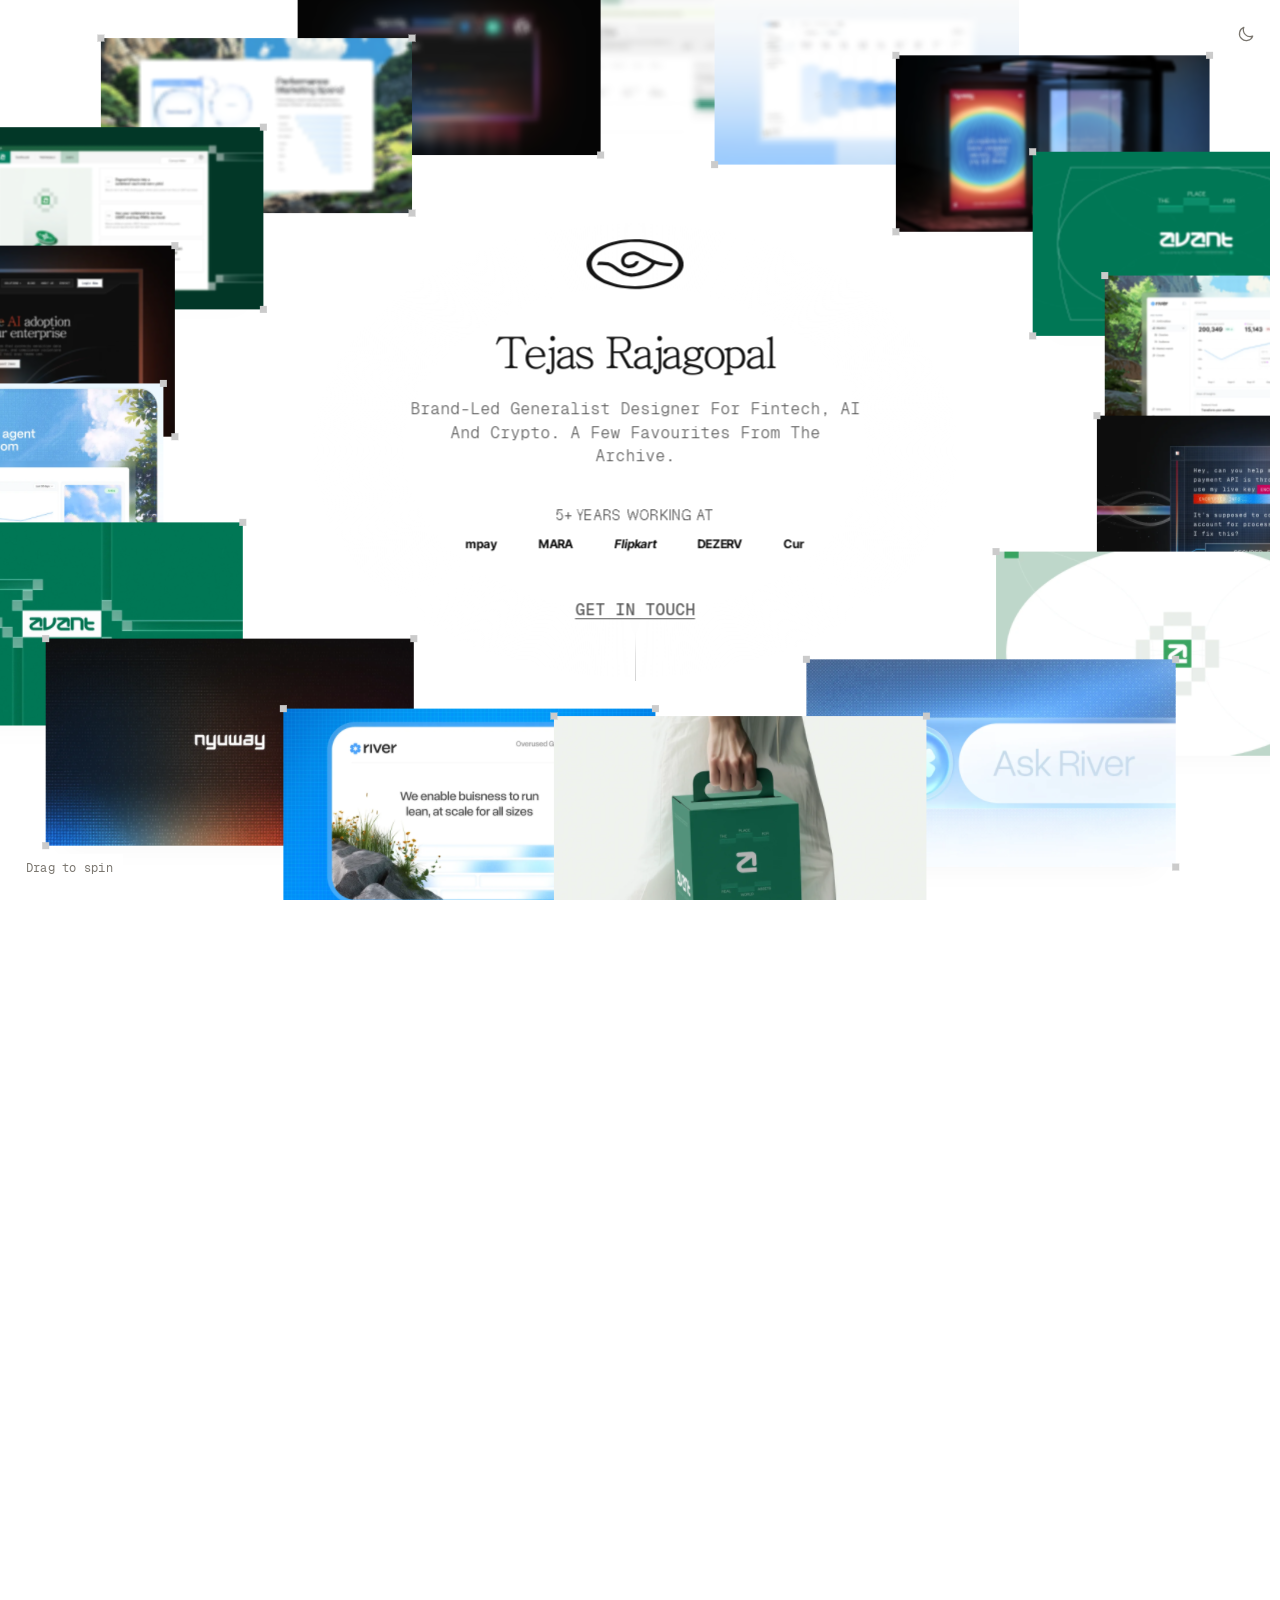
==== commit cc6149d6: "Soft band: dissolves as the work comes up (desktop) The band was still showing behind the first row " ====
--- a/index.html
+++ b/index.html
@@ -1966,6 +1966,7 @@
       softCover:1.5, softUnder:.45,
       // soft motion, all pushed by the scroll (with a slow drift of its own): soft plumes of colour rise through the band,
       // the band itself travels up faster than the page, and its top edge rolls
+      softGoneAt:.45, softGoneOver:.45,   // desktop: gone once the work's top is softGoneAt of the way down the screen, fading over softGoneOver
       softRise:.16, softRiseScroll:1.6, softRiseIdle:.05, softRiseSize:2.2, softPar:.3, softRoll:.5,
       ripple:.043, rippleSpeed:.5, rippleScroll:1.5, flowRings:2.8, flowSpeed:.18, flowScroll:1, travelScroll:.5, settle:.6,
       stops:['#F58E3F','#ED583E','#F06F8A','#8D5FB7','#244EE7'],
@@ -2137,7 +2138,7 @@
       return (L = { boxTop, boxH, dpr, H, list, pinned, top });
     }
 
-    let vel = 0, rsT = 0, rsP = 0;
+    let vel = 0, rsT = 0, rsP = 0, fadeO = 1;
     let shown = false, prevY = 0, lastT = 0, lastDraw = 0, flT = 0, flP = 0, rpT = 0, rpP = 0, wvT = 0, wvP = 0;
     function tick(now){
       requestAnimationFrame(tick);
@@ -2168,6 +2169,11 @@
         // the band travels up faster than the page: it starts lower than its place and catches up exactly as the work arrives
         const span = Math.max(1, secs.wkTop - (P.boxTop - vh)), left = Math.min(1, Math.max(0, (secs.wkTop - y) / span));
         set1('uTop', P.top - y + (reduce ? 0 : B.softPar*vh*left)); gl.scissor(0, 0, cv.width, cv.height);
+        // it dissolves as the work comes up, so nothing of it is left behind the work
+        const o = Math.min(1, Math.max(0, ((secs.wkTop - y)/vh - B.softGoneAt) / Math.max(0.05, B.softGoneOver))), oq = Math.round(o*o*(3 - 2*o)*100)/100;
+        if (oq !== fadeO){ fadeO = oq; cv.style.opacity = oq; }
+        if (oq <= 0) return;
+      } else if (fadeO !== 1){ fadeO = 1; cv.style.opacity = '';
       }
       else {
         const m = vh*0.4, r0 = Math.max(0, y - m - P.boxTop), r1 = Math.min(P.boxH, y + vh + m - P.boxTop);
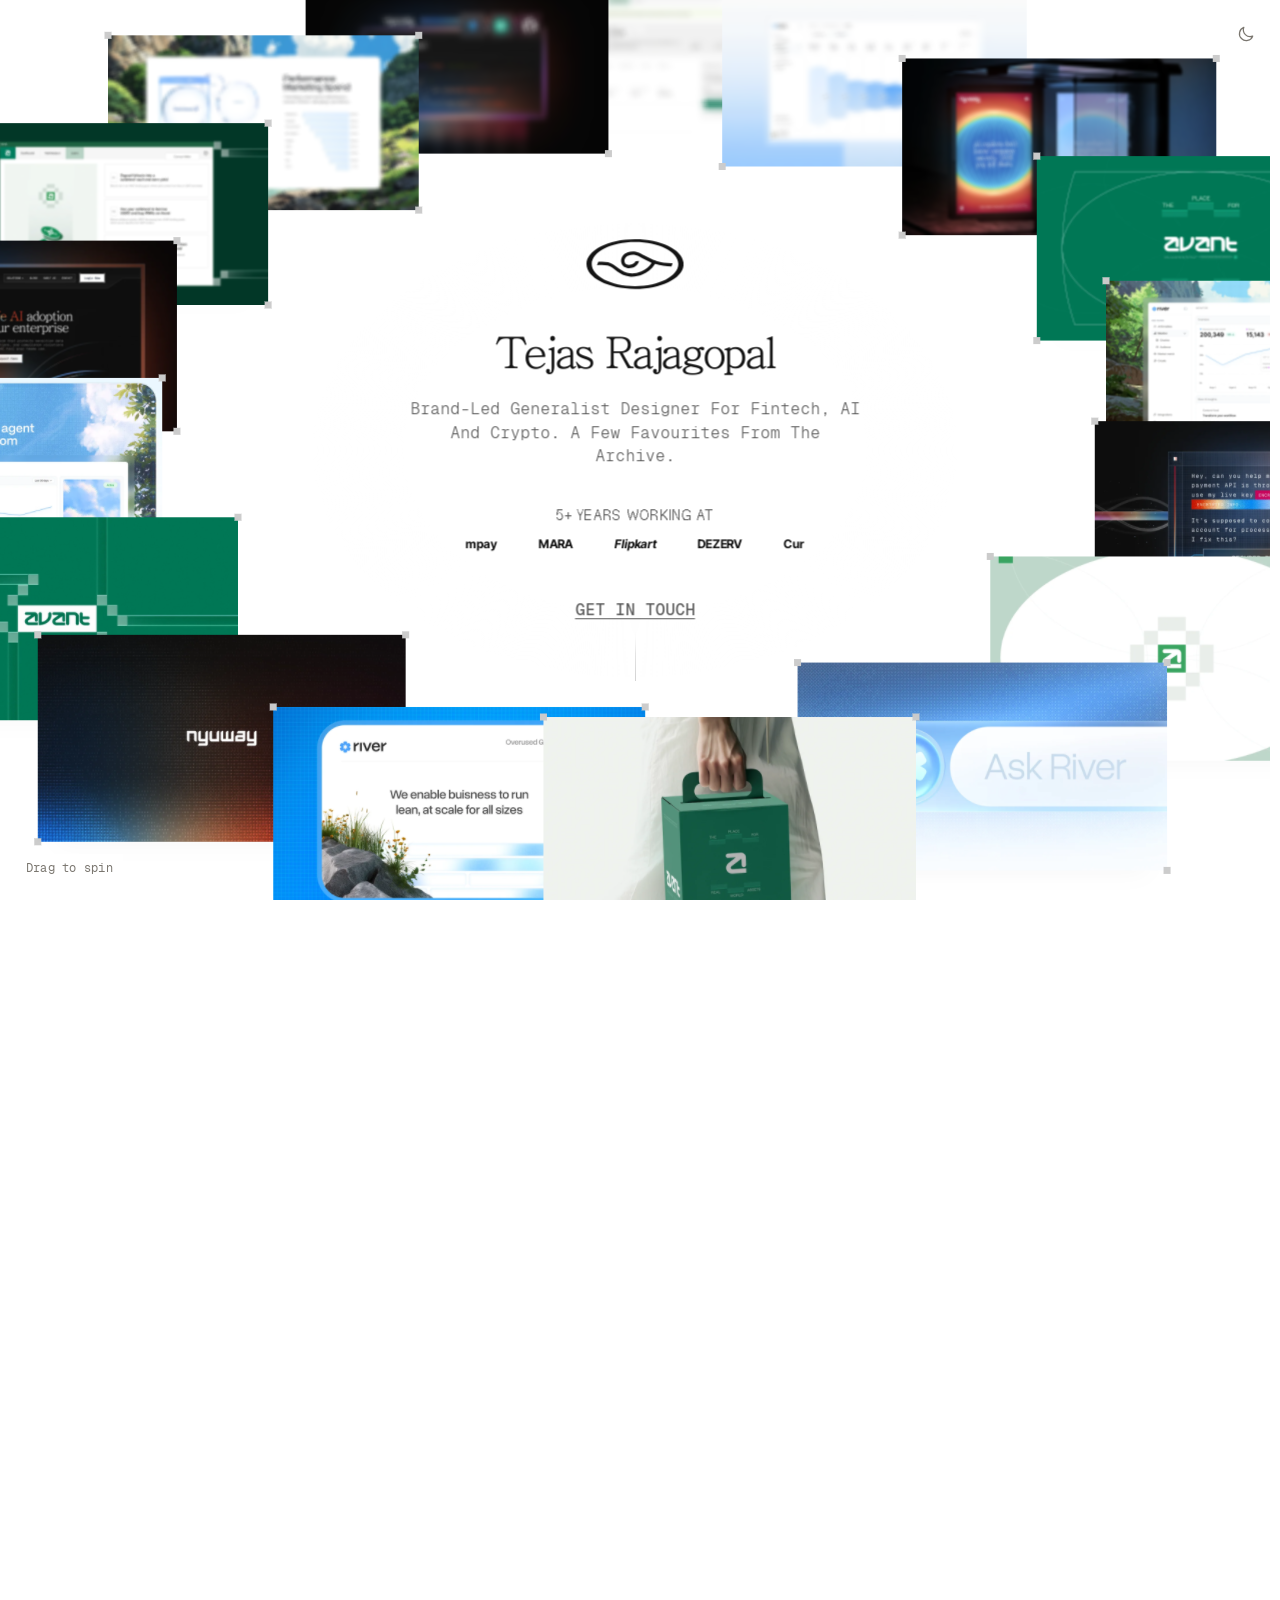
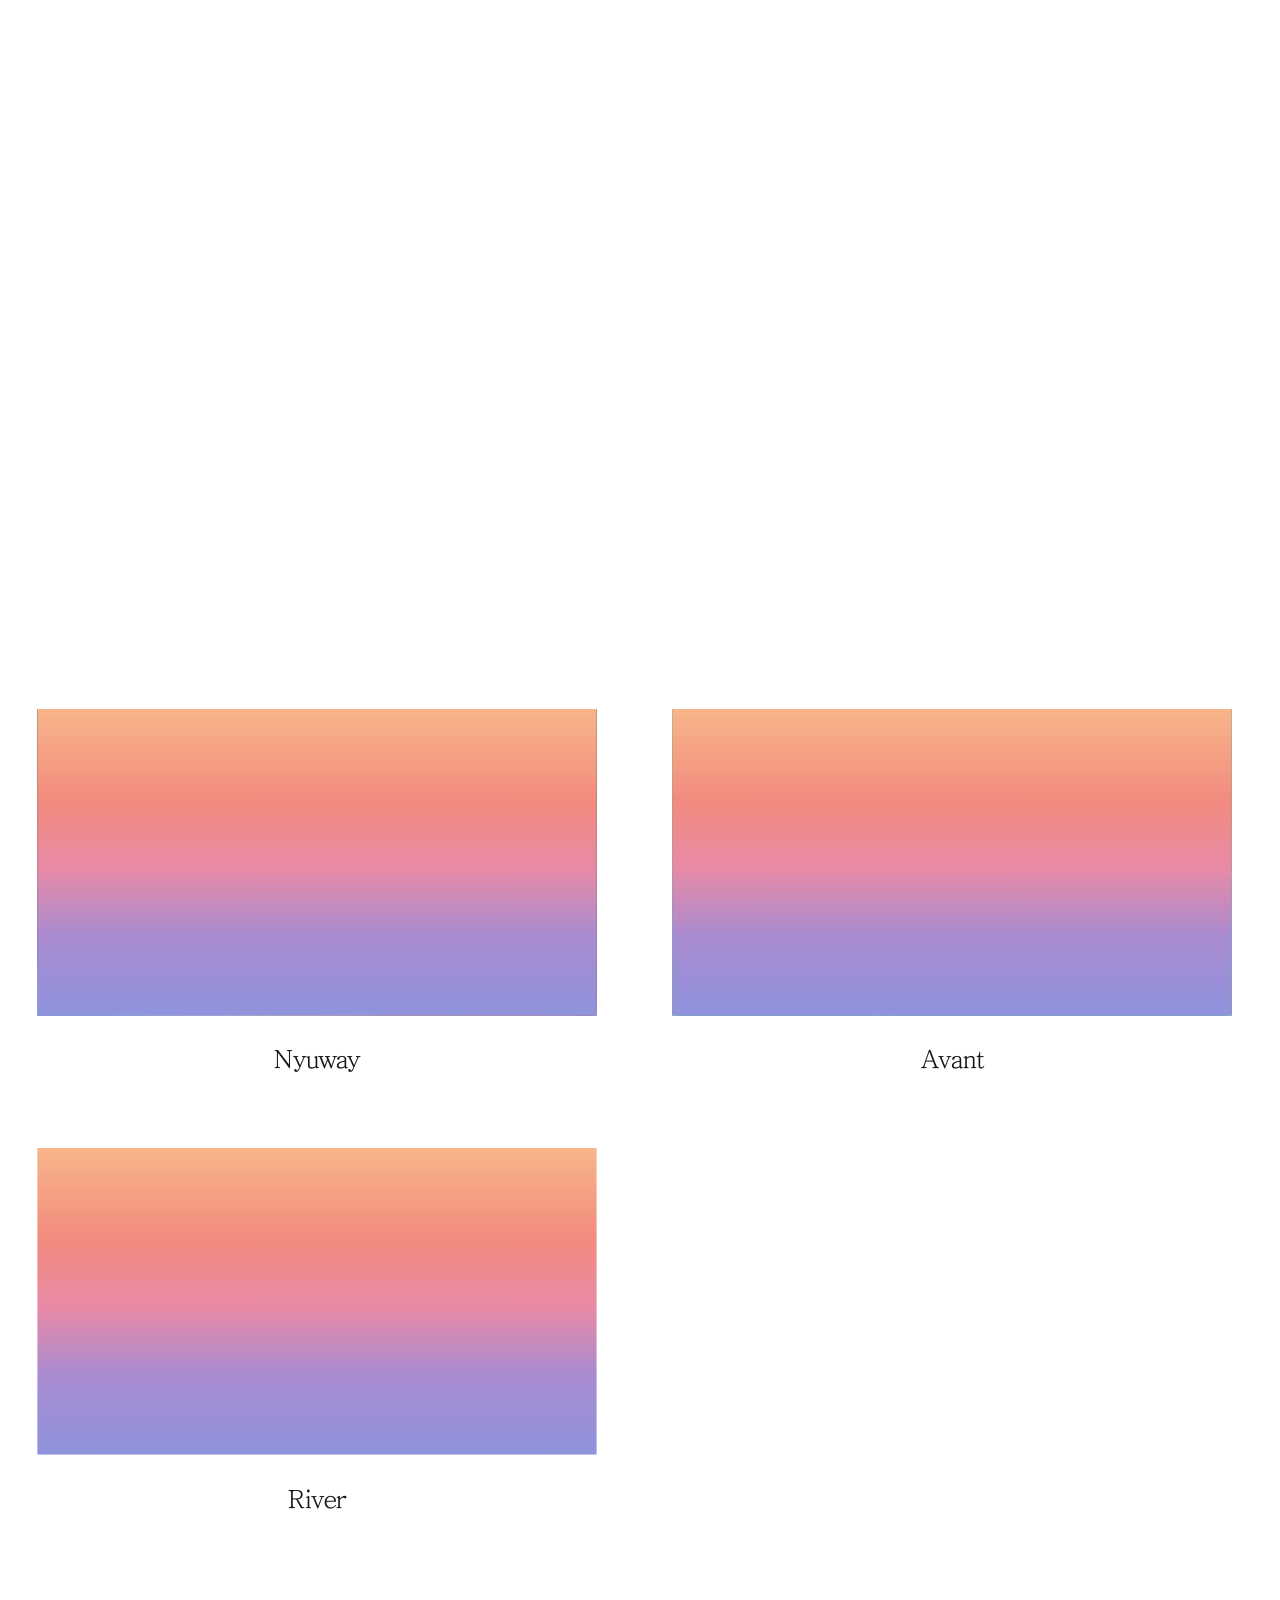
==== commit f675c5d0: "Gradient pulls the work up; the work forms out of the gradient Pull (Soft, desktop): scrolling down " ====
--- a/index.html
+++ b/index.html
@@ -185,21 +185,34 @@
   .band-cv{position:absolute;left:0;top:0;width:100%;height:0;z-index:4;pointer-events:none;visibility:hidden}   /* placed in the page by JS: it scrolls with the content */
   .works{position:relative;z-index:5;margin-top:-25vh}   /* starts rising just as the last cards clear */
   .wg{display:grid;grid-template-columns:1fr 1fr}
-  .wcell{display:flex;flex-direction:column;align-items:center;gap:30px;padding:43px 3.7vw 33px;border-bottom:.5px solid var(--cellline)}
-  .wcell:nth-child(odd){border-right:.5px solid var(--cellline)}
+  /* --ln (lines) and --im (image) run 0 → 1 as a tile comes up the screen (set by JS; 1 without it) */
+  .wcell{--ln:1;--im:1;position:relative;display:flex;flex-direction:column;align-items:center;gap:30px;padding:43px 3.7vw 33px}
+  /* grid lines draw themselves: the bottom rule from the left, the divider from the top */
+  .wcell::after{content:"";position:absolute;left:0;right:0;bottom:0;height:.5px;background:var(--cellline);transform:scaleX(var(--ln));transform-origin:left;pointer-events:none}
+  .wcell:nth-child(odd)::before{content:"";position:absolute;top:0;bottom:0;right:0;width:.5px;background:var(--cellline);transform:scaleY(var(--ln));transform-origin:top;pointer-events:none}
   .wcell[hidden]{display:none}
-  .wframe{position:relative;width:100%;aspect-ratio:614/338;border:1px solid var(--wframe)}
+  /* the frame draws out from two opposite corners: top + left from the top-left, bottom + right from the bottom-right */
+  .wframe{position:relative;width:100%;aspect-ratio:614/338;border:1px solid transparent}
+  .wframe::before,.wframe::after{content:"";position:absolute;inset:-1px;pointer-events:none;border:0 solid var(--wframe)}
+  .wframe::before{border-top-width:1px;border-left-width:1px;clip-path:inset(0 calc((1 - var(--ln)) * 100%) calc((1 - var(--ln)) * 100%) 0)}
+  .wframe::after{border-bottom-width:1px;border-right-width:1px;clip-path:inset(calc((1 - var(--ln)) * 100%) 0 0 calc((1 - var(--ln)) * 100%))}
   .wframe .wimg{position:absolute;inset:0;overflow:hidden}
+  /* the picture resolves out of the gradient: the site's colours sit over it and clear, while it eases down to size */
+  .wframe .wimg::after{content:"";position:absolute;inset:0;pointer-events:none;opacity:calc(1 - var(--im));
+    background:linear-gradient(180deg,#F8B58A 0%,#F28B7E 30%,#E88AA6 52%,#A98BD0 74%,#8F93DD 100%)}
+  .wframe .wimg img{opacity:calc(.25 + .75 * var(--im))}
+  .wframe .wimg{transform:scale(calc(1.04 - .04 * var(--im)));transform-origin:50% 60%}
+  .wtitle{opacity:var(--im)}
   .wframe img{width:100%;height:100%;object-fit:cover;display:block;transition:transform .2s ease}
   @media (hover:hover) and (pointer:fine){ .wcell:hover .wframe img{transform:scale(1.02)} }
-  .wframe i{position:absolute;width:8px;height:8px;background:var(--whandle)}
+  .wframe i{position:absolute;width:8px;height:8px;background:var(--whandle);transform:scale(var(--ln))}
   /* handles sit just outside each corner, touching it diagonally */
   .wframe i:nth-of-type(1){top:-9px;left:-9px} .wframe i:nth-of-type(2){top:-9px;right:-9px}
   .wframe i:nth-of-type(3){bottom:-9px;left:-9px} .wframe i:nth-of-type(4){bottom:-9px;right:-9px}
   .wtitle{font-family:"JejuMyeongjo",serif;font-weight:400;font-size:26px;letter-spacing:-.03em;line-height:138%}
   .wempty{grid-column:1/-1;padding:120px 0;text-align:center;font-family:"Geist Mono",monospace;font-size:14px;color:color-mix(in srgb,var(--ink) 60%,transparent)}
   .works-end{height:200px}
-  @media (max-width:800px){ .wg{grid-template-columns:1fr} .wcell:nth-child(odd){border-right:0} }
+  @media (max-width:800px){ .wg{grid-template-columns:1fr} .wcell:nth-child(odd)::before{display:none} }
   /* dock */
   .dock{position:fixed;left:50%;bottom:77px;z-index:200;display:flex;align-items:stretch;height:60px;background:var(--bg);border:1px solid var(--wframe);
     transform:translate(-50%,12px);opacity:0;pointer-events:none;transition:opacity .3s var(--ease-out-expo),transform .4s var(--ease-out-expo)}
@@ -1928,10 +1941,15 @@
     // work cells: each one fades and rises in from below as it enters the screen (compositor-only: no filter)
     for (const cell of workCells){
       const top = cell._docTop - wy;
-      const k = easeOutQuint(clamp((cvh - top) / (cvh * 0.45)));       // 0 at the bottom edge → 1 a little way up
-      put(cell, 'opacity', q(k, 0.01).toFixed(2));
-      put(cell, 'transform', (k >= 1 || reduce) ? 'none' : `translateY(${((1-k)*48).toFixed(1)}px)`);
-      put(cell, 'willChange', (k >= 1 || k <= 0 || reduce) ? 'auto' : 'transform, opacity');   // a layer only while it moves
+      // the tile forms as it comes up the screen: first its lines draw (grid lines, then the frame out from two corners,
+      // the handles popping in), then the picture resolves out of the gradient and the title fades in
+      const p = reduce ? 1 : clamp((cvh - top) / (cvh * 0.62));
+      const ln = easeOutQuint(clamp(p / 0.6)), im = easeInOutCubic(clamp((p - 0.28) / 0.72)), k = easeOutQuint(clamp(p / 0.75));
+      const lq = q(ln, 0.01).toFixed(2), iq = q(im, 0.01).toFixed(2);
+      if (cell._ln !== lq){ cell._ln = lq; cell.style.setProperty('--ln', lq); }
+      if (cell._im !== iq){ cell._im = iq; cell.style.setProperty('--im', iq); }
+      put(cell, 'transform', (k >= 1 || reduce) ? 'none' : `translateY(${((1-k)*28).toFixed(1)}px)`);
+      put(cell, 'willChange', (k >= 1 || k <= 0 || reduce) ? 'auto' : 'transform');   // a layer only while it moves
     }
     // ---- dock + edge blur appear once the work is on screen
     // theme switch: away while scrolling down, dissolves back on the way up (6px of travel decides, so jitter doesn't flicker it)
@@ -1966,7 +1984,10 @@
       softCover:1.5, softUnder:.45,
       // soft motion, all pushed by the scroll (with a slow drift of its own): soft plumes of colour rise through the band,
       // the band itself travels up faster than the page, and its top edge rolls
-      softGoneAt:.45, softGoneOver:.45,   // desktop: gone once the work's top is softGoneAt of the way down the screen, fading over softGoneOver
+      softGoneAt:.45, softGoneOver:.45,
+      // desktop: once you scroll down into the gradient (the work softPullAt screens below the top), it carries you the rest of
+      // the way to the work on its own, over softPullTime seconds
+      softPull:1, softPullAt:1.0, softPullTime:1.25,   // desktop: gone once the work's top is softGoneAt of the way down the screen, fading over softGoneOver
       softRise:.16, softRiseScroll:1.6, softRiseIdle:.05, softRiseSize:2.2, softPar:.3, softRoll:.5,
       ripple:.043, rippleSpeed:.5, rippleScroll:1.5, flowRings:2.8, flowSpeed:.18, flowScroll:1, travelScroll:.5, settle:.6,
       stops:['#F58E3F','#ED583E','#F06F8A','#8D5FB7','#244EE7'],
@@ -2138,7 +2159,7 @@
       return (L = { boxTop, boxH, dpr, H, list, pinned, top });
     }
 
-    let vel = 0, rsT = 0, rsP = 0, fadeO = 1;
+    let vel = 0, rsT = 0, rsP = 0, fadeO = 1, pulled = false;
     let shown = false, prevY = 0, lastT = 0, lastDraw = 0, flT = 0, flP = 0, rpT = 0, rpP = 0, wvT = 0, wvP = 0;
     function tick(now){
       requestAnimationFrame(tick);
@@ -2169,6 +2190,13 @@
         // the band travels up faster than the page: it starts lower than its place and catches up exactly as the work arrives
         const span = Math.max(1, secs.wkTop - (P.boxTop - vh)), left = Math.min(1, Math.max(0, (secs.wkTop - y) / span));
         set1('uTop', P.top - y + (reduce ? 0 : B.softPar*vh*left)); gl.scissor(0, 0, cv.width, cv.height);
+        // the pull: scrolling down into the gradient hands the rest of the way to the page (once per pass; scrolling back
+        // up above it re-arms it; never while a project is open or for reduced motion)
+        const pullY = secs.wkTop - B.softPullAt*vh;
+        if (y < pullY - vh*0.2) pulled = false;
+        else if (!pulled && B.softPull && lenis && !pvOpen && dy > 0 && y >= pullY && y < secs.wkTop - 8){
+          pulled = true; lenis.scrollTo(secs.wkTop, { duration: Math.max(0.3, B.softPullTime), easing: t => 1 - Math.pow(1 - t, 3), lock: true });   // lock: further wheel input during the pull doesn't cut it short
+        }
         // it dissolves as the work comes up, so nothing of it is left behind the work
         const o = Math.min(1, Math.max(0, ((secs.wkTop - y)/vh - B.softGoneAt) / Math.max(0.05, B.softGoneOver))), oq = Math.round(o*o*(3 - 2*o)*100)/100;
         if (oq !== fadeO){ fadeO = oq; cv.style.opacity = oq; }
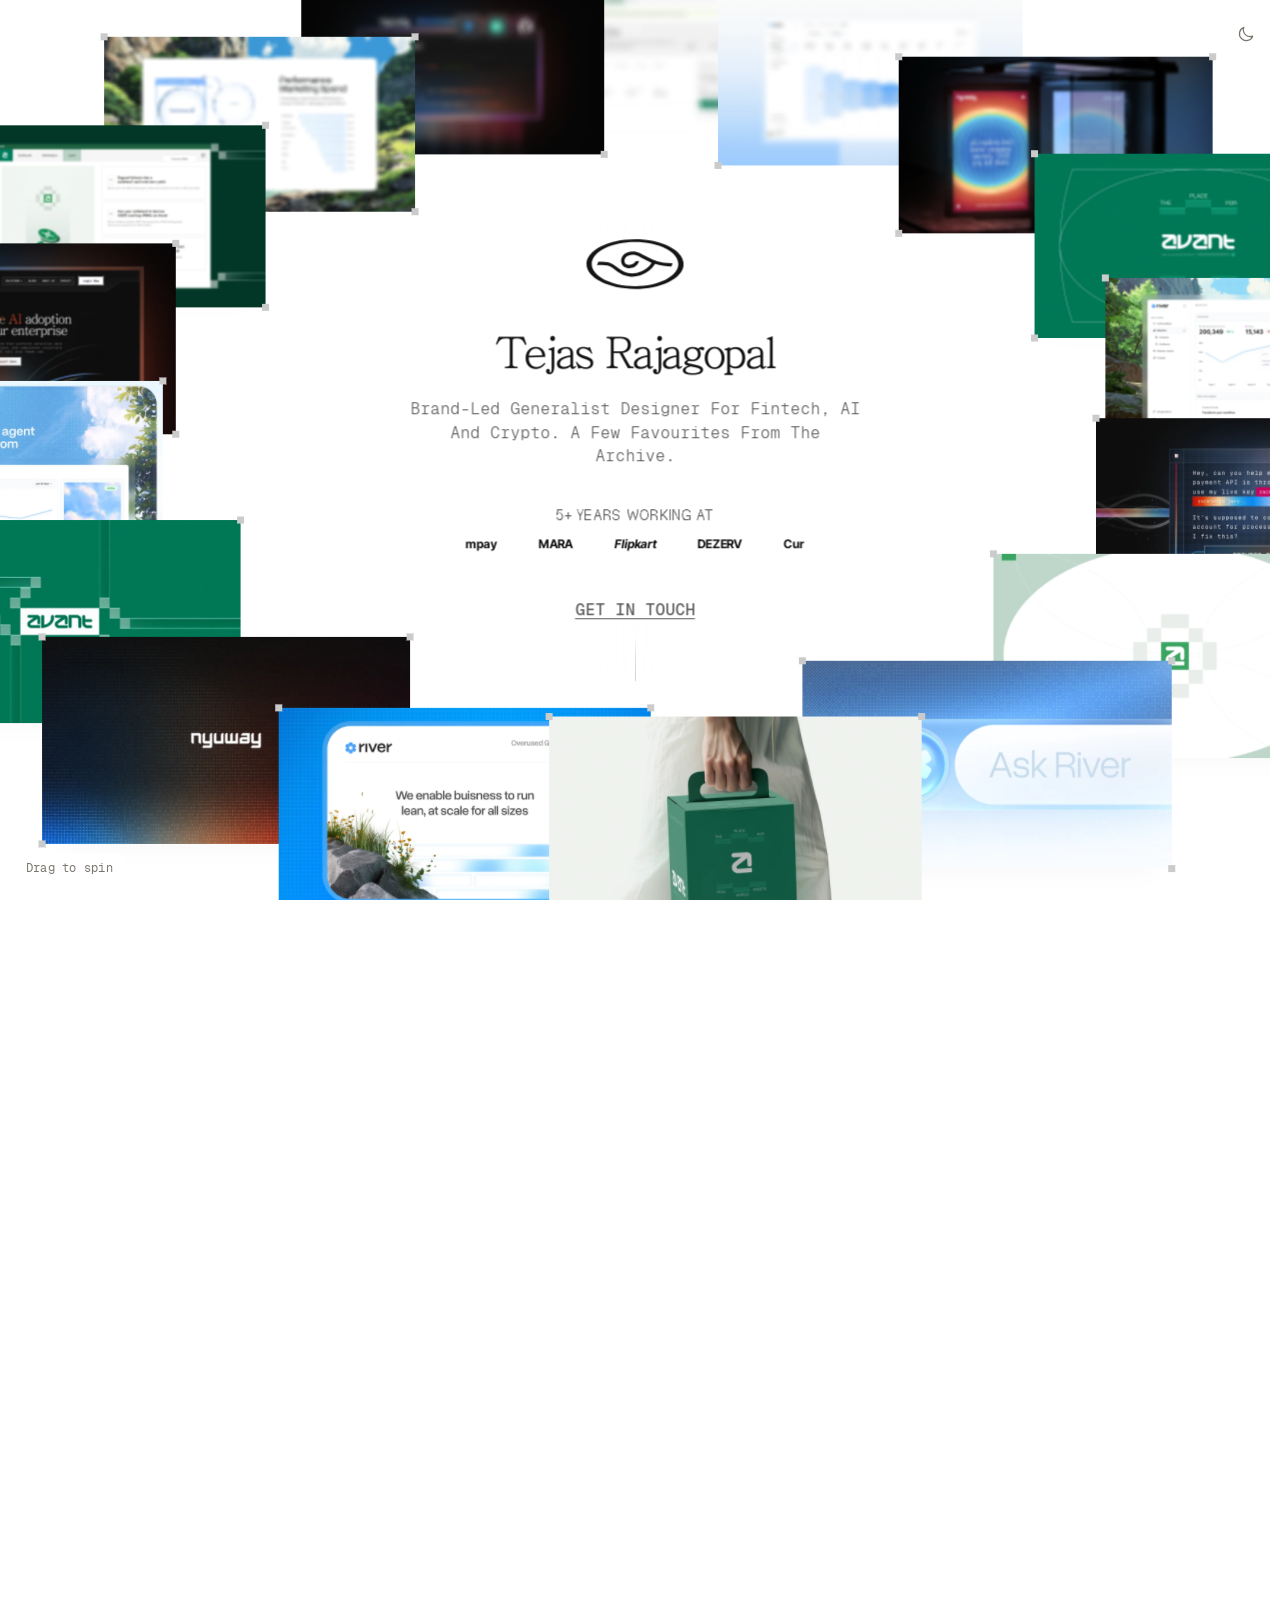
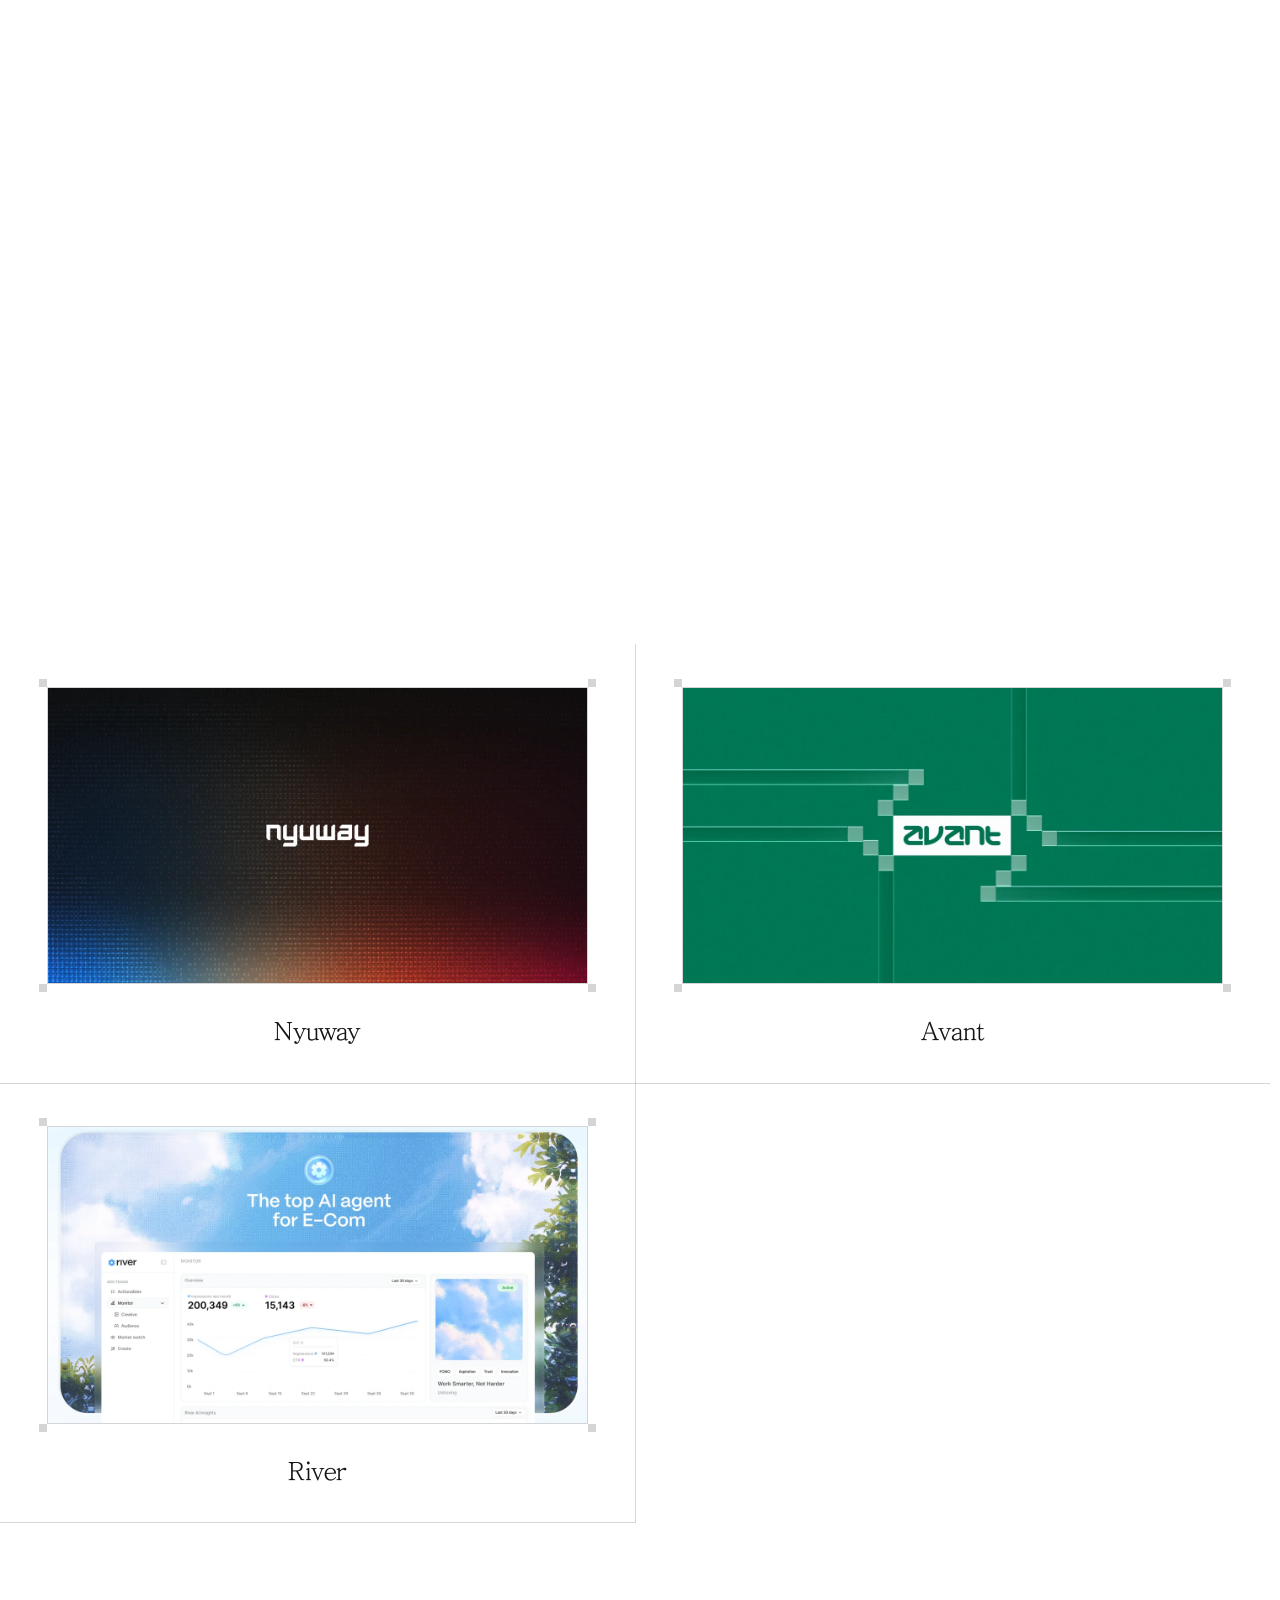
==== commit 27cd7201: "Work grid: drawn once like a set-out drawing, no gradient in the frames Removes the scroll-driven fo" ====
--- a/index.html
+++ b/index.html
@@ -185,31 +185,54 @@
   .band-cv{position:absolute;left:0;top:0;width:100%;height:0;z-index:4;pointer-events:none;visibility:hidden}   /* placed in the page by JS: it scrolls with the content */
   .works{position:relative;z-index:5;margin-top:-25vh}   /* starts rising just as the last cards clear */
   .wg{display:grid;grid-template-columns:1fr 1fr}
-  /* --ln (lines) and --im (image) run 0 → 1 as a tile comes up the screen (set by JS; 1 without it) */
-  .wcell{--ln:1;--im:1;position:relative;display:flex;flex-direction:column;align-items:center;gap:30px;padding:43px 3.7vw 33px}
-  /* grid lines draw themselves: the bottom rule from the left, the divider from the top */
-  .wcell::after{content:"";position:absolute;left:0;right:0;bottom:0;height:.5px;background:var(--cellline);transform:scaleX(var(--ln));transform-origin:left;pointer-events:none}
-  .wcell:nth-child(odd)::before{content:"";position:absolute;top:0;bottom:0;right:0;width:.5px;background:var(--cellline);transform:scaleY(var(--ln));transform-origin:top;pointer-events:none}
+  .wcell{--gx:3.7vw;position:relative;display:flex;flex-direction:column;align-items:center;gap:30px;padding:43px 3.7vw 33px}
+  /* grid lines (pseudo-elements so the first-view drawing can draw them in) */
+  .wcell::after{content:"";position:absolute;left:0;right:0;bottom:0;height:.5px;background:var(--cellline);transform-origin:left;pointer-events:none}
+  .wcell:nth-child(odd)::before{content:"";position:absolute;top:0;bottom:0;right:0;width:.5px;background:var(--cellline);transform-origin:top;pointer-events:none}
   .wcell[hidden]{display:none}
-  /* the frame draws out from two opposite corners: top + left from the top-left, bottom + right from the bottom-right */
-  .wframe{position:relative;width:100%;aspect-ratio:614/338;border:1px solid transparent}
-  .wframe::before,.wframe::after{content:"";position:absolute;inset:-1px;pointer-events:none;border:0 solid var(--wframe)}
-  .wframe::before{border-top-width:1px;border-left-width:1px;clip-path:inset(0 calc((1 - var(--ln)) * 100%) calc((1 - var(--ln)) * 100%) 0)}
-  .wframe::after{border-bottom-width:1px;border-right-width:1px;clip-path:inset(calc((1 - var(--ln)) * 100%) 0 0 calc((1 - var(--ln)) * 100%))}
+  .wframe{position:relative;width:100%;aspect-ratio:614/338;border:1px solid var(--wframe)}
   .wframe .wimg{position:absolute;inset:0;overflow:hidden}
-  /* the picture resolves out of the gradient: the site's colours sit over it and clear, while it eases down to size */
-  .wframe .wimg::after{content:"";position:absolute;inset:0;pointer-events:none;opacity:calc(1 - var(--im));
-    background:linear-gradient(180deg,#F8B58A 0%,#F28B7E 30%,#E88AA6 52%,#A98BD0 74%,#8F93DD 100%)}
-  .wframe .wimg img{opacity:calc(.25 + .75 * var(--im))}
-  .wframe .wimg{transform:scale(calc(1.04 - .04 * var(--im)));transform-origin:50% 60%}
-  .wtitle{opacity:var(--im)}
   .wframe img{width:100%;height:100%;object-fit:cover;display:block;transition:transform .2s ease}
   @media (hover:hover) and (pointer:fine){ .wcell:hover .wframe img{transform:scale(1.02)} }
-  .wframe i{position:absolute;width:8px;height:8px;background:var(--whandle);transform:scale(var(--ln))}
+  .wframe i{position:absolute;width:8px;height:8px;background:var(--whandle)}
   /* handles sit just outside each corner, touching it diagonally */
   .wframe i:nth-of-type(1){top:-9px;left:-9px} .wframe i:nth-of-type(2){top:-9px;right:-9px}
   .wframe i:nth-of-type(3){bottom:-9px;left:-9px} .wframe i:nth-of-type(4){bottom:-9px;right:-9px}
   .wtitle{font-family:"JejuMyeongjo",serif;font-weight:400;font-size:26px;letter-spacing:-.03em;line-height:138%}
+  /* ---- the first time the work is seen, the grid is set out like a drawing (JS adds .wg-pre, then .wg-go): construction
+     lines run past each frame, the grid lines draw, each frame is drawn from its corners while it settles to size, the
+     corner marks slide into place, grey placeholders hold the picture and the title, then the work fades in and the
+     construction lines go. Every state ends exactly where the plain grid is, so removing the classes is seamless. */
+  .wg-pre .wcell::after{transform:scaleX(0)} .wg-pre .wcell:nth-child(odd)::before{transform:scaleY(0)}
+  .wg-go .wcell::after,.wg-go .wcell:nth-child(odd)::before{transition:transform 1.3s cubic-bezier(.65,0,.35,1) calc(var(--d,0s) + .2s)}
+  .wg-pre .wframe,.wg-go .wframe{border-color:transparent}
+  .wg-pre .wframe::before,.wg-pre .wframe::after,.wg-go .wframe::before,.wg-go .wframe::after{content:"";position:absolute;inset:-1px;pointer-events:none;border:0 solid var(--wframe);z-index:1}
+  .wg-pre .wframe::before,.wg-go .wframe::before{border-top-width:1px;border-left-width:1px}
+  .wg-pre .wframe::after,.wg-go .wframe::after{border-bottom-width:1px;border-right-width:1px}
+  .wg-pre .wframe::before{clip-path:inset(0 100% 100% 0)} .wg-pre .wframe::after{clip-path:inset(100% 0 0 100%)}
+  .wg-go .wframe::before,.wg-go .wframe::after{clip-path:inset(0 0 0 0);transition:clip-path 1.2s cubic-bezier(.65,0,.35,1) calc(var(--d,0s) + .55s)}
+  .wg-pre .wframe{transform:scale(.93)}
+  .wg-go .wframe{transition:transform 1.9s cubic-bezier(.22,1,.36,1) calc(var(--d,0s) + .45s)}
+  .wg-pre .wframe i{opacity:0}
+  .wg-pre .wframe i:nth-of-type(1){transform:translate(-12px,-12px)} .wg-pre .wframe i:nth-of-type(2){transform:translate(12px,-12px)}
+  .wg-pre .wframe i:nth-of-type(3){transform:translate(-12px,12px)} .wg-pre .wframe i:nth-of-type(4){transform:translate(12px,12px)}
+  .wg-go .wframe i{transition:transform 1s cubic-bezier(.22,1,.36,1) calc(var(--d,0s) + 1.35s),opacity .35s ease calc(var(--d,0s) + 1.35s)}
+  .wg-pre .wimg img{opacity:0;transform:scale(1.03)}
+  .wg-go .wimg img{transition:opacity 1s ease calc(var(--d,0s) + 2.15s),transform 1.4s cubic-bezier(.22,1,.36,1) calc(var(--d,0s) + 2.15s)}
+  .wg-go .wimg::after{content:"";position:absolute;inset:0;pointer-events:none;
+    background:color-mix(in srgb,var(--ink) 5%,var(--bg)) linear-gradient(100deg,transparent 35%,color-mix(in srgb,var(--bg) 70%,transparent) 50%,transparent 65%) 0 0/250% 100% no-repeat;
+    animation:wgSkel 1.9s ease calc(var(--d,0s) + .95s) both,wgShine 1.3s linear calc(var(--d,0s) + .95s) infinite}
+  @keyframes wgSkel{0%{opacity:0}22%{opacity:1}70%{opacity:1}100%{opacity:0}}
+  @keyframes wgShine{from{background-position:100% 0}to{background-position:-60% 0}}
+  .wg-pre .wtitle{color:transparent;background-color:color-mix(in srgb,var(--ink) 7%,var(--bg));border-radius:4px;transform:translateY(20px)}
+  .wg-go .wtitle{background-color:transparent;border-radius:4px;
+    transition:transform 1.6s cubic-bezier(.22,1,.36,1) calc(var(--d,0s) + .6s),background-color .7s ease calc(var(--d,0s) + 2.25s),color .8s ease calc(var(--d,0s) + 2.35s)}
+  .wg-g{position:absolute;pointer-events:none;z-index:2;background:color-mix(in srgb,var(--ink) 24%,transparent);opacity:0}
+  .wg-g.h{height:.5px;left:calc(-1 * var(--gx));right:calc(-1 * var(--gx))} .wg-g.v{width:.5px;top:-43px;bottom:-110px}
+  .wg-g.t{top:-1px;transform-origin:left} .wg-g.b{bottom:-1px;transform-origin:right} .wg-g.l{left:-1px;transform-origin:top} .wg-g.r{right:-1px;transform-origin:bottom}
+  .wg-go .wg-g.h{animation:wgGuideH 2.6s cubic-bezier(.65,0,.35,1) var(--d,0s) both} .wg-go .wg-g.v{animation:wgGuideV 2.6s cubic-bezier(.65,0,.35,1) calc(var(--d,0s) + .12s) both}
+  @keyframes wgGuideH{0%{transform:scaleX(0);opacity:1}38%{transform:scaleX(1);opacity:1}72%{opacity:1}100%{transform:scaleX(1);opacity:0}}
+  @keyframes wgGuideV{0%{transform:scaleY(0);opacity:1}38%{transform:scaleY(1);opacity:1}72%{opacity:1}100%{transform:scaleY(1);opacity:0}}
   .wempty{grid-column:1/-1;padding:120px 0;text-align:center;font-family:"Geist Mono",monospace;font-size:14px;color:color-mix(in srgb,var(--ink) 60%,transparent)}
   .works-end{height:200px}
   @media (max-width:800px){ .wg{grid-template-columns:1fr} .wcell:nth-child(odd)::before{display:none} }
@@ -310,7 +333,7 @@
     .centre{gap:32px;width:min(362px,92vw)} .c-top{gap:48px} .c-text{gap:32px;width:281px} .c-name{gap:24px;width:281px}
     .sub{font-size:16px} .years{gap:8px} .years small{font-size:12px} .logos{width:281px;height:auto;font-size:12px} .cta{font-size:14px}
     .statement-text{font-size:21px;line-height:138%;text-align:justify;width:225px}
-    .wcell{padding:40px 6vw 32px;gap:22px} .wtitle{font-size:20px}
+    .wcell{--gx:6vw;padding:40px 6vw 32px;gap:22px} .wtitle{font-size:20px}
     .dock{bottom:16px;height:52px;max-width:94vw} .dock-logo{padding:0 12px} .dock-logo svg{width:44px}
     .dock-tabs{gap:6px;padding-right:8px} .dock-tabs button{font-size:14px;min-height:44px;padding:0 6px} .dock-cta{font-size:16px;padding:0 14px;white-space:nowrap}
     .edge-blur{height:150px}
@@ -339,7 +362,7 @@
   @keyframes cue{to{transform:translateY(250%)}}
   @media (prefers-reduced-motion: reduce){ .scroll-cue i::after{animation:none;display:none} }
   .m-list .works{margin-top:0}
-  .m-list .wcell{padding:30px 42px 22px;gap:18px}
+  .m-list .wcell{--gx:42px;padding:30px 42px 22px;gap:18px}
   .m-list .wtitle{font-size:16px}
   /* phones (Figma "iPhone 16 – 23"): a frosted bar at the bottom (Works · About · Get in touch) and the filters in a box at the top */
   .m-list .dock{bottom:calc(16px + env(safe-area-inset-bottom,0px));width:min(353px,calc(100vw - 32px));max-width:none;height:auto;gap:4px;padding:4px;
@@ -1939,18 +1962,6 @@
     statementEl.style.transform = `translate(-50%, calc(-50% + ${((1-easeOutQuint(stIn))*12 - easeInOutCubic(stOut)*16).toFixed(1)}px)) scale(${(1 + easeInOutCubic(stOut)*0.04).toFixed(4)})`;
     }
     // work cells: each one fades and rises in from below as it enters the screen (compositor-only: no filter)
-    for (const cell of workCells){
-      const top = cell._docTop - wy;
-      // the tile forms as it comes up the screen: first its lines draw (grid lines, then the frame out from two corners,
-      // the handles popping in), then the picture resolves out of the gradient and the title fades in
-      const p = reduce ? 1 : clamp((cvh - top) / (cvh * 0.62));
-      const ln = easeOutQuint(clamp(p / 0.6)), im = easeInOutCubic(clamp((p - 0.28) / 0.72)), k = easeOutQuint(clamp(p / 0.75));
-      const lq = q(ln, 0.01).toFixed(2), iq = q(im, 0.01).toFixed(2);
-      if (cell._ln !== lq){ cell._ln = lq; cell.style.setProperty('--ln', lq); }
-      if (cell._im !== iq){ cell._im = iq; cell.style.setProperty('--im', iq); }
-      put(cell, 'transform', (k >= 1 || reduce) ? 'none' : `translateY(${((1-k)*28).toFixed(1)}px)`);
-      put(cell, 'willChange', (k >= 1 || k <= 0 || reduce) ? 'auto' : 'transform');   // a layer only while it moves
-    }
     // ---- dock + edge blur appear once the work is on screen
     // theme switch: away while scrolling down, dissolves back on the way up (6px of travel decides, so jitter doesn't flicker it)
     const sdy = y - uiLastY;
@@ -2214,6 +2225,35 @@
     requestAnimationFrame(tick);
   })();
 
+  // ---- the work, the first time it's seen: once the grid is well on screen (after the gradient has passed) it is set out
+  // like a drawing over ~3s (styles: .wg-pre / .wg-go in base.css). Once per visit; not with reduced motion. Time-based:
+  // scrolling doesn't drive it. window.FOLIO_GRID_REPLAY() plays it again (the preview's picker uses it).
+  (() => {
+    const wg = $('worksGrid');
+    if (!wg || reduce || !('IntersectionObserver' in window)) return;
+    let seen = false; try { seen = sessionStorage.getItem('gridBuilt') === '1'; } catch(e){}
+    let t = 0;
+    function play(){
+      clearTimeout(t);
+      wg.classList.remove('wg-go'); wg.classList.add('wg-pre');
+      const cells = [...wg.querySelectorAll('.wcell:not([hidden])')];
+      cells.forEach((c, i) => {
+        c.style.setProperty('--d', (i*0.18).toFixed(2) + 's');
+        const im = c.querySelector('img[data-src]'); if (im && !im.getAttribute('src')) im.src = im.dataset.src;
+        const f = c.querySelector('.wframe');
+        if (f && !f.querySelector('.wg-g')) f.insertAdjacentHTML('beforeend', '<b class="wg-g h t"></b><b class="wg-g h b"></b><b class="wg-g v l"></b><b class="wg-g v r"></b>');
+      });
+      void wg.offsetWidth;                                             // start from the bare state
+      requestAnimationFrame(() => { wg.classList.remove('wg-pre'); wg.classList.add('wg-go'); });
+      t = setTimeout(() => { wg.classList.remove('wg-go'); wg.querySelectorAll('.wg-g').forEach(g => g.remove()); }, 3800 + cells.length*180);
+      try { sessionStorage.setItem('gridBuilt', '1'); } catch(e){}
+    }
+    window.FOLIO_GRID_REPLAY = play;
+    if (seen) return;
+    wg.classList.add('wg-pre');                                        // bare until it's seen
+    const io = new IntersectionObserver(es => { if (es.some(e => e.isIntersecting)){ io.disconnect(); play(); } }, { rootMargin: '0px 0px -55% 0px' });
+    io.observe(wg);
+  })();
   // ---- sweep (band mode 7): the gradient as light rising through the screen, after the reference the owner shared.
   // A soft glow comes up from the bottom with a gently domed front (higher in the middle): the deepest colour leads, the
   // warm bright one follows, and behind it the page's own light floods up, pushing the colour off the top; the top
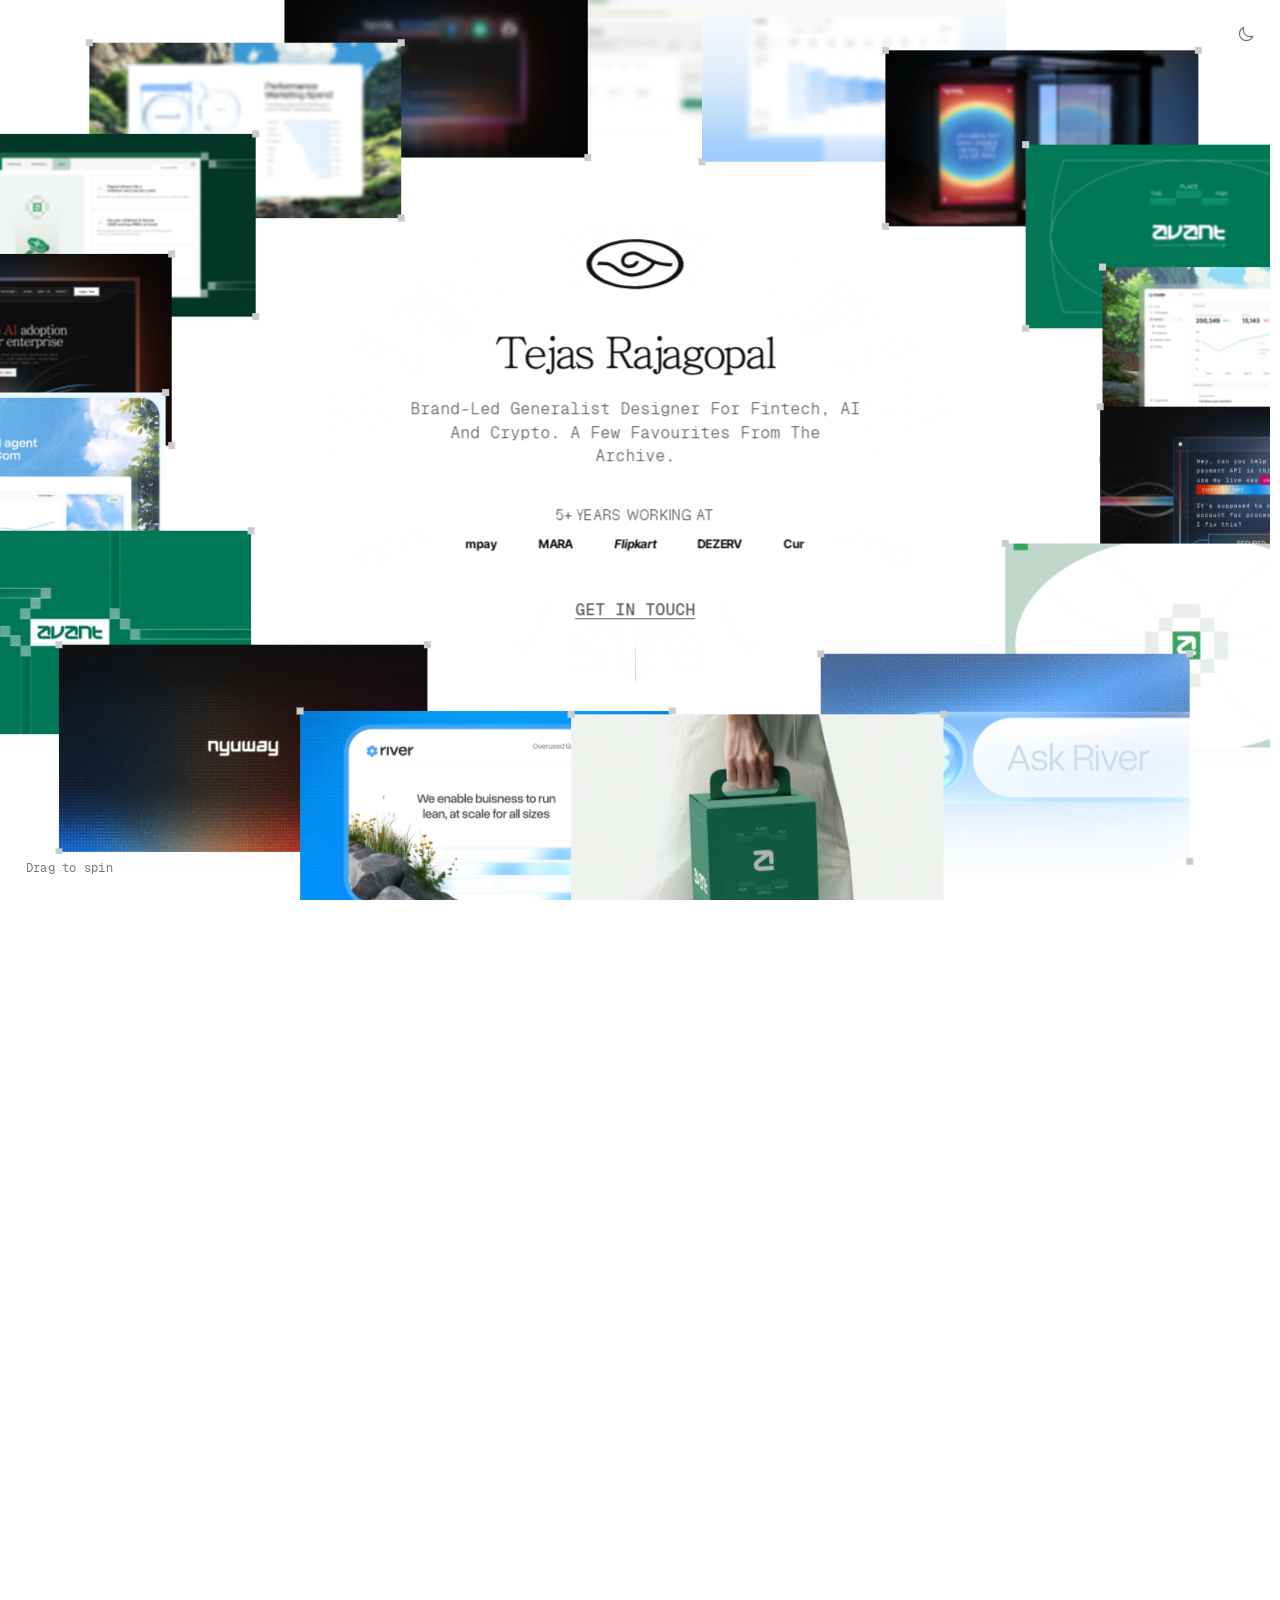
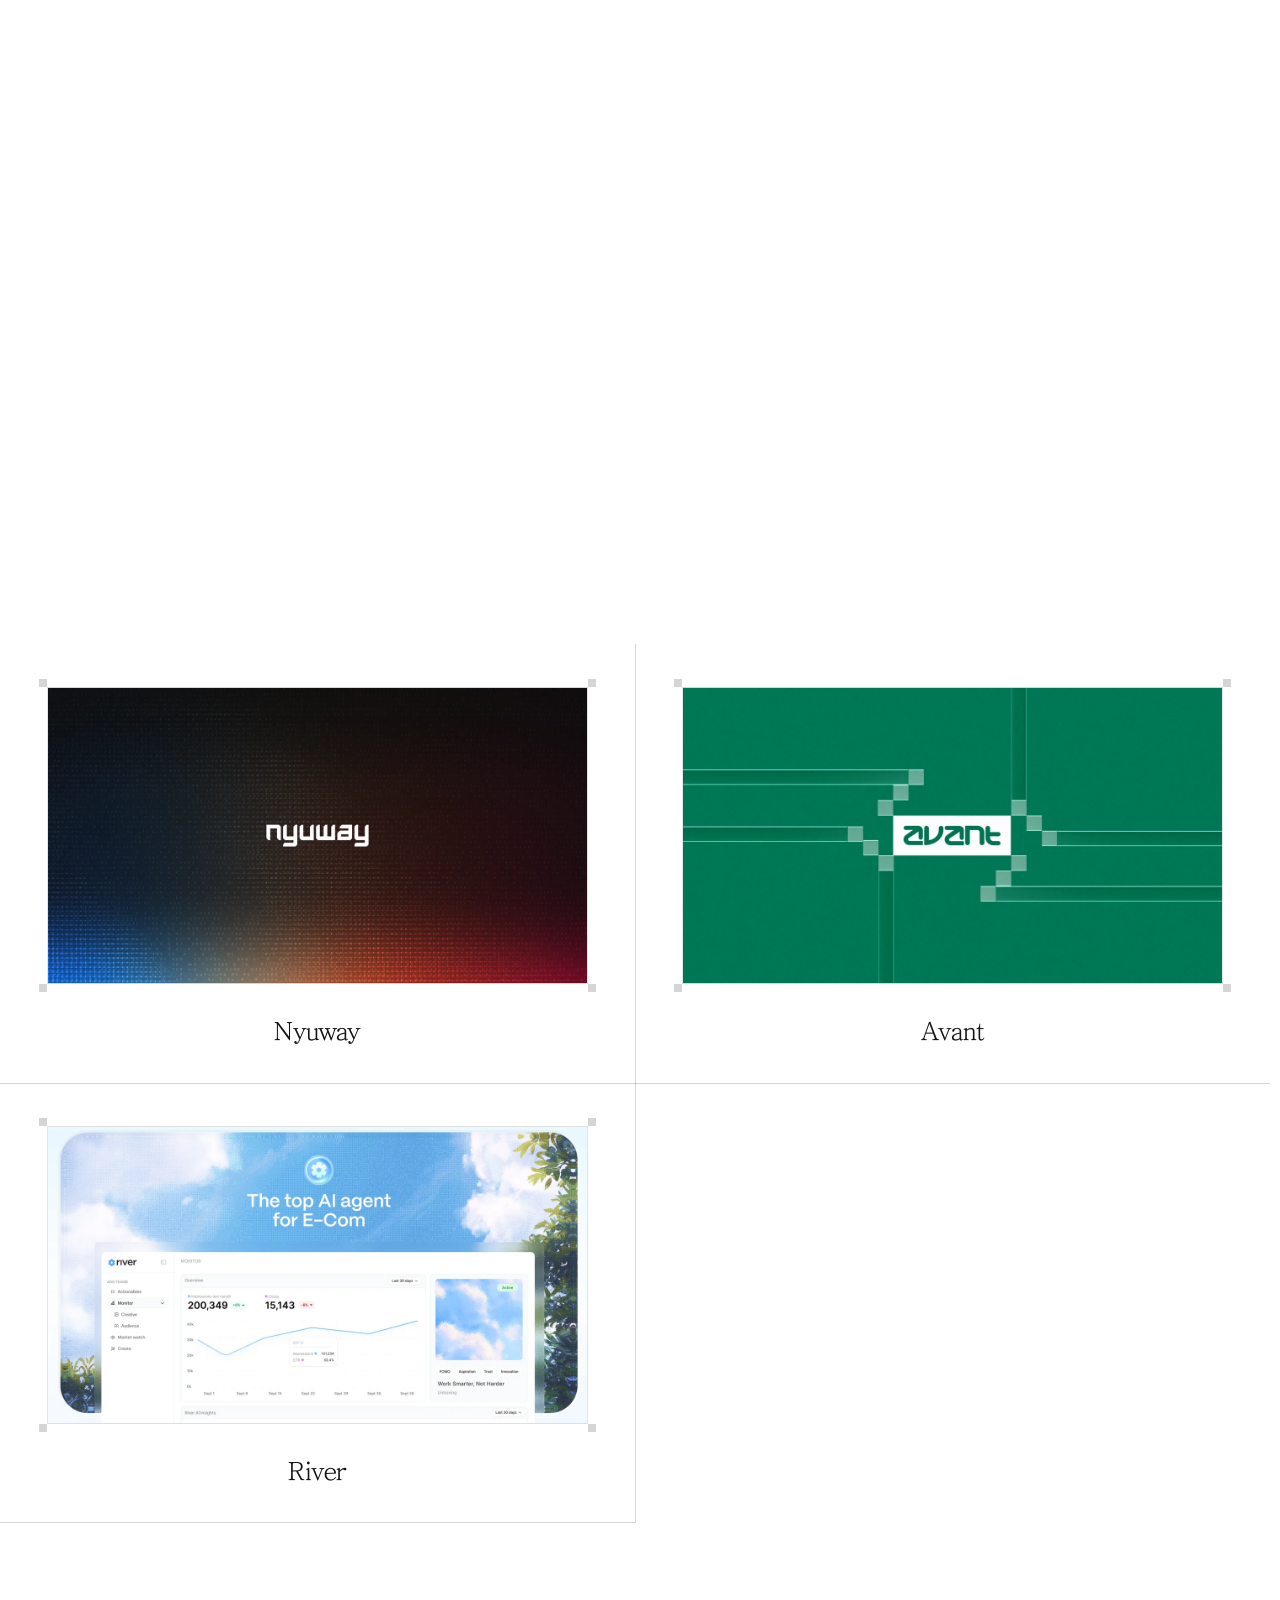
==== commit b6b8bd97: "Motion: no pull, gradient tied to the scroll, one thing at a time 1. The automatic pull is gone (it " ====
--- a/index.html
+++ b/index.html
@@ -657,7 +657,7 @@
     },
     Scroll: {
       smooth:true,
-      lerp:[0.1,0.02,0.5,0.005],
+      lerp:[0.16,0.02,0.5,0.005],   // smooth-scroll catch-up per frame (higher = less trailing)   // smooth-scroll catch-up per frame (higher = less trailing)
       wheelMultiplier:[1,0.3,3,0.05],
     },
     Motion: {
@@ -1166,7 +1166,7 @@
   addEventListener('pointermove', e => { mx=e.clientX/innerWidth-.5; my=e.clientY/innerHeight-.5; });
   // ---- Lenis smooth scroll (off for reduced motion)
   let lenis = null;
-  if (!reduce && window.Lenis){ lenis = new Lenis({ lerp: 0.1, smoothWheel: true }); }
+  if (!reduce && window.Lenis){ lenis = new Lenis({ lerp: 0.16, smoothWheel: true }); }
   const getScrollY = () => lenis ? lenis.scroll : scrollY;
 
   // ---- sections
@@ -1336,18 +1336,20 @@
       `</div></div><div class="pv-g">${rows}</div></div>`;
     pvEl.setAttribute('aria-label', name);
   }
-  let pvFocusBack = null, pvCameFromSite = false;
+  let pvFocusBack = null, pvCameFromSite = false, pvY = 0;
   function pvSync(){
     const m = /^#project-(.+)$/.exec(location.hash), all = pvProjects();
     const name = m && [...all.keys()].find(n => pvSlug(n) === m[1]);
     if (name){
-      if (!pvOpen) pvFocusBack = document.activeElement;
+      if (!pvOpen){ pvFocusBack = document.activeElement; pvY = scrollY; }
       pvRender(name, all.get(name)); pvEl.hidden = false; pvEl.scrollTop = 0;
       pvOpen = true; document.documentElement.classList.add('pv-open'); if (lenis) lenis.stop();
       $('main').inert = true;
       requestAnimationFrame(() => { pvEl.classList.add('open'); $('pvTitle').focus({ preventScroll: true }); });
     } else if (pvOpen){
-      pvOpen = false; pvEl.classList.remove('open'); document.documentElement.classList.remove('pv-open'); if (lenis) lenis.start();
+      pvOpen = false; pvEl.classList.remove('open'); document.documentElement.classList.remove('pv-open');
+      // back exactly where the visitor was (the smooth scroller could otherwise resume from a stale position)
+      scrollTo(0, pvY); if (lenis){ lenis.start(); lenis.scrollTo(pvY, { immediate: true, force: true }); }
       $('main').inert = false;
       setTimeout(() => { if (!pvOpen){ pvEl.hidden = true; pvEl.innerHTML = ''; } }, 260);
       if (pvFocusBack && pvFocusBack.focus) pvFocusBack.focus({ preventScroll: true });
@@ -1990,16 +1992,11 @@
       // soft (mode 8), matched to the owner's screen recording: a blurred band with film grain. Orange on top (lifting at the
       // sides), red-pink, purple, and two blue-purple pools along the bottom; pastel (washed with white); very soft edges.
       softThick:.68, softDip:.09, softLobe:.07, softFadeT:.3, softFadeB:.36, softWash:.24, softGrain:.07, softBlue:.62, softSway:.15,
-      // soft on desktop is the in-between itself: taller than the screen (softCover × screen height), with its lower edge
-      // tucked softUnder × screen height behind the first row of work, so no white shows above or below it mid-scroll
-      softCover:1.5, softUnder:.45,
-      // soft motion, all pushed by the scroll (with a slow drift of its own): soft plumes of colour rise through the band,
-      // the band itself travels up faster than the page, and its top edge rolls
-      softGoneAt:.45, softGoneOver:.45,
-      // desktop: once you scroll down into the gradient (the work softPullAt screens below the top), it carries you the rest of
-      // the way to the work on its own, over softPullTime seconds
-      softPull:1, softPullAt:1.0, softPullTime:1.25,   // desktop: gone once the work's top is softGoneAt of the way down the screen, fading over softGoneOver
-      softRise:.16, softRiseScroll:1.6, softRiseIdle:.05, softRiseSize:2.2, softPar:.3, softRoll:.5,
+      // soft on desktop is the in-between itself, and has its own stretch of the page: it starts rising as the last orbit
+      // cards leave, travels up softSpeed× as fast as the page (tied 1:1 to the scroll, no easing of its own), fills the
+      // screen, and has cleared off the top before the work comes up. softCover: its height, × screen height.
+      softCover:1.5, softSpeed:1.5,
+      softRise:.16, softRiseScroll:1.6, softRiseIdle:0, softRiseSize:2.2, softRoll:.5,
       ripple:.043, rippleSpeed:.5, rippleScroll:1.5, flowRings:2.8, flowSpeed:.18, flowScroll:1, travelScroll:.5, settle:.6,
       stops:['#F58E3F','#ED583E','#F06F8A','#8D5FB7','#244EE7'],
       // how it moves. 1 Flow: colour layers drift through the band (the original). 2 Rise: bars grow up from the middle outward
@@ -2129,20 +2126,20 @@
     let rev = -1;
     const modeNow = () => { const pv = window.FOLIO_BAND; return (pv && pv.mode) || B.mode; };
     const syncPreview = () => { const pv = window.FOLIO_BAND; const r = pv ? (pv.rev || 0) + '|' + pv.mode : '';
-      if (pv && r !== rev){ rev = r; Object.assign(B, pv.p || {}); applyParams(); sig = ''; } };
+      if (pv && r !== rev){ rev = r; Object.assign(B, pv.p || {}); applyParams(); sig = ''; dirtyDraw = true; } };
     // ---- where the band sits in the page (document px); recomputed only when the layout changes
-    let L = null, sig = '';
+    let L = null, sig = '', dirtyDraw = true;
     function place(){
       const vh = innerHeight, vw = innerWidth, list = isList(V), sc0 = Math.min(vh, vw);
       const key = [vh, vw, list, secs.wkTop, secs.ctaBot, secs.stTop].join('|');
       if (key === sig && L) return L;
-      sig = key;
+      sig = key; dirtyDraw = true;
       const isSoft = modeNow() === 8;
       const curvePx = B.curveW*vw, bob = isSoft ? 0 : B.ripple*vw*0.625;
       // how far the shape reaches beyond its nominal top (up) and bottom (down)
       const up = isSoft ? Math.abs(B.softDip)*vw : 0, reach = isSoft ? (Math.abs(B.softDip) + Math.abs(B.softLobe))*vw : (B.wave + B.lobes)*vw + curvePx + bob;
       const thickW = isSoft ? B.softThick : B.thickW, fadeB = isSoft ? B.softFadeB : B.fadeBottom;
-      let top, thick;
+      let top, thick, sd = null;
       if (list){
         // phones: its own space between "Get in touch" and the statement (28px under the link, 32px above the statement);
         // the band keeps the same proportions as on desktop and sits in the middle of that space
@@ -2150,8 +2147,20 @@
         thick = Math.max(120, Math.min(avail, thickW*vw)); top = from + Math.max(0, (avail - thick)/2);
       } else {
         // desktop: it leads the work up the page, its trailing edge just over the work's top edge
-        if (isSoft){ thick = Math.max(0.6, B.softCover)*vh; top = secs.wkTop + B.softUnder*vh - thick; }
+        if (isSoft){
+          // its stretch: from the end of the orbit's exit; the work is moved down so it arrives just after the band clears
+          const C = V.Choreography, sec = section.offsetTop, secEnd = sec + section.offsetHeight;
+          // it starts as the last cards leave
+          const g0 = sec + (C.heroOut*0.9 + C.statementIn + C.read + 0.1 + C.exit - 0.3)*vh, speed = Math.max(0.5, B.softSpeed);
+          thick = Math.max(0.6, B.softCover)*vh;
+          const wkWant = g0 + (vh*0.55 + thick*(1 - B.softFadeB*0.5))/speed + vh;   // the work enters as the band's tail clears
+          const mt = Math.round(wkWant - secEnd) + 'px';
+          if (worksEl.style.marginTop !== mt){ worksEl.style.marginTop = mt; requestAnimationFrame(measureSections); }
+          sd = { g0, speed };
+          top = 0;
+        }
         else { thick = Math.min(thickW*vw, vh*0.9); top = secs.wkTop - thick*(1 - fadeB*0.6) + vh*0.05; }
+        if (!isSoft && worksEl.style.marginTop){ worksEl.style.marginTop = ''; requestAnimationFrame(measureSections); }
       }
       const pad = bob + 4, boxTop = Math.round(top - up - pad), boxH = Math.round(thick + reach + 2*pad);
       // Soft on desktop is taller than the screen, so its canvas is pinned to the screen (one screen tall) and the band is
@@ -2167,10 +2176,10 @@
       // edges at least as soft as the Figma layer blur
       const soft = modeNow() === 5 ? 0 : Math.min(0.45, (B.blur*2) / Math.max(1, thick));
       set1('uFadeT', isSoft ? B.softFadeT : Math.max(B.fadeTop, soft)); set1('uFadeB', isSoft ? B.softFadeB : Math.max(B.fadeBottom, soft));
-      return (L = { boxTop, boxH, dpr, H, list, pinned, top });
-    }
-
-    let vel = 0, rsT = 0, rsP = 0, fadeO = 1, pulled = false;
+      return (L = { boxTop, boxH, dpr, H, list, pinned, top, thick, reach, soft: sd });
+    }
+
+    let vel = 0, rsP = 0, idle = 0, lastY = -1;
     let shown = false, prevY = 0, lastT = 0, lastDraw = 0, flT = 0, flP = 0, rpT = 0, rpP = 0, wvT = 0, wvP = 0;
     function tick(now){
       requestAnimationFrame(tick);
@@ -2180,40 +2189,35 @@
       syncPreview();
       const P = place();
       // on screen at all? (phones also wait for the hero to come in)
-      const on = modeNow() !== 7 && (!P.list || centre.classList.contains('in')) && P.boxTop < y + vh && P.boxTop + P.boxH > y;
+      // the soft band on desktop is pinned to the screen and placed by the scroll: ty is its top edge on screen
+      const ty = P.soft ? vh - (y - P.soft.g0)*P.soft.speed : 0;
+      const on = modeNow() !== 7 && (!P.list || centre.classList.contains('in')) &&
+        (P.soft ? ty < vh + 2 && ty + P.thick + P.reach > 0 : P.boxTop < y + vh && P.boxTop + P.boxH > y);
       if (on !== shown){ shown = on; cv.style.visibility = on ? 'visible' : 'hidden'; }
-      if (!on){ flP = flT; rpP = rpT; wvP = wvT; rsP = rsT; vel = 0; return; }
+      if (!on){ flP = flT; rpP = rpT; wvP = wvT; vel = 0; lastY = -1; return; }
       // scroll speed, smoothed (0 at rest → 1 at a brisk scroll); only mode 6 reads it
       const sp = dt > 0 ? Math.min(1, Math.abs(dy)*vh / dt / 2200) : 0;
       vel += (sp - vel) * (1 - Math.exp(-dt / (sp > vel ? 0.12 : 0.45)));
-      if (!reduce) rsT += dy*B.softRiseScroll + dt*B.softRiseIdle;
       if (!reduce){ flT += dy*B.flowScroll*0.6 + dt*B.flowSpeed; rpT += dy*B.rippleScroll*4 + dt*B.rippleSpeed*2; wvT += dy*B.travelScroll*0.5; }
       const k = 1 - Math.exp(-dt / B.settle);
-      flP += (flT - flP)*k; rpP += (rpT - rpP)*k; wvP += (wvT - wvP)*k; rsP += (rsT - rsP)*k;
+      flP += (flT - flP)*k; rpP += (rpT - rpP)*k; wvP += (wvT - wvP)*k;
+      // soft: every motion is a direct function of the scroll position (no easing of its own, so nothing trails the page)
+      let wvSoft = wvP;
+      if (modeNow() === 8){
+        if (!reduce) idle += dt*B.softRiseIdle;
+        const s0 = P.soft ? P.soft.g0 : P.boxTop - vh, d = (y - s0)/vh;
+        rsP = reduce ? 0 : d*B.softRiseScroll + idle; wvSoft = reduce ? 0 : d*B.travelScroll*0.5;
+        if (y === lastY && !B.softRiseIdle && !dirtyDraw) return;          // nothing moved: the canvas keeps its last frame
+        lastY = y; dirtyDraw = false;
+      }
       if (!P.pinned && now - lastDraw < 33 && lastDraw) return;      // a pinned canvas follows the scroll, so it draws every frame it's on screen                    // the flow is slow: 30 redraws a second is plenty
       lastDraw = now;
-      set1('uRipPh', rpP); set1('uFlPh', flP); set1('uWvPh', wvP);
+      set1('uRipPh', rpP); set1('uFlPh', flP); set1('uWvPh', modeNow() === 8 ? wvSoft : wvP);
       set1('uMode', modeNow()); set1('uVel', reduce ? 1 : vel); set1('uHPh', rpP*B.halfPulseSpeed);
       set1('uProg', reduce ? 1 : Math.min(1, Math.max(0, (y + vh - P.boxTop) / (vh + P.boxH))));
       // only the rows that are on screen (plus a margin for scrolling between redraws)
       set1('uSoftRisePh', rsP);
-      if (P.pinned){
-        // the band travels up faster than the page: it starts lower than its place and catches up exactly as the work arrives
-        const span = Math.max(1, secs.wkTop - (P.boxTop - vh)), left = Math.min(1, Math.max(0, (secs.wkTop - y) / span));
-        set1('uTop', P.top - y + (reduce ? 0 : B.softPar*vh*left)); gl.scissor(0, 0, cv.width, cv.height);
-        // the pull: scrolling down into the gradient hands the rest of the way to the page (once per pass; scrolling back
-        // up above it re-arms it; never while a project is open or for reduced motion)
-        const pullY = secs.wkTop - B.softPullAt*vh;
-        if (y < pullY - vh*0.2) pulled = false;
-        else if (!pulled && B.softPull && lenis && !pvOpen && dy > 0 && y >= pullY && y < secs.wkTop - 8){
-          pulled = true; lenis.scrollTo(secs.wkTop, { duration: Math.max(0.3, B.softPullTime), easing: t => 1 - Math.pow(1 - t, 3), lock: true });   // lock: further wheel input during the pull doesn't cut it short
-        }
-        // it dissolves as the work comes up, so nothing of it is left behind the work
-        const o = Math.min(1, Math.max(0, ((secs.wkTop - y)/vh - B.softGoneAt) / Math.max(0.05, B.softGoneOver))), oq = Math.round(o*o*(3 - 2*o)*100)/100;
-        if (oq !== fadeO){ fadeO = oq; cv.style.opacity = oq; }
-        if (oq <= 0) return;
-      } else if (fadeO !== 1){ fadeO = 1; cv.style.opacity = '';
-      }
+      if (P.pinned){ set1('uTop', ty); gl.scissor(0, 0, cv.width, cv.height); }
       else {
         const m = vh*0.4, r0 = Math.max(0, y - m - P.boxTop), r1 = Math.min(P.boxH, y + vh + m - P.boxTop);
         const y0 = Math.max(0, Math.floor((P.boxH - r1)*P.dpr)), h = Math.min(P.H - y0, Math.ceil((r1 - r0)*P.dpr) + 2);
@@ -2225,7 +2229,7 @@
     requestAnimationFrame(tick);
   })();
 
-  // ---- the work, the first time it's seen: once the grid is well on screen (after the gradient has passed) it is set out
+  // ---- the work, the first time it's seen: once the grid is a third of the way up the screen (the gradient has passed) it is set out
   // like a drawing over ~3s (styles: .wg-pre / .wg-go in base.css). Once per visit; not with reduced motion. Time-based:
   // scrolling doesn't drive it. window.FOLIO_GRID_REPLAY() plays it again (the preview's picker uses it).
   (() => {
@@ -2251,7 +2255,7 @@
     window.FOLIO_GRID_REPLAY = play;
     if (seen) return;
     wg.classList.add('wg-pre');                                        // bare until it's seen
-    const io = new IntersectionObserver(es => { if (es.some(e => e.isIntersecting)){ io.disconnect(); play(); } }, { rootMargin: '0px 0px -55% 0px' });
+    const io = new IntersectionObserver(es => { if (es.some(e => e.isIntersecting)){ io.disconnect(); play(); } }, { rootMargin: '0px 0px -30% 0px' });
     io.observe(wg);
   })();
   // ---- sweep (band mode 7): the gradient as light rising through the screen, after the reference the owner shared.
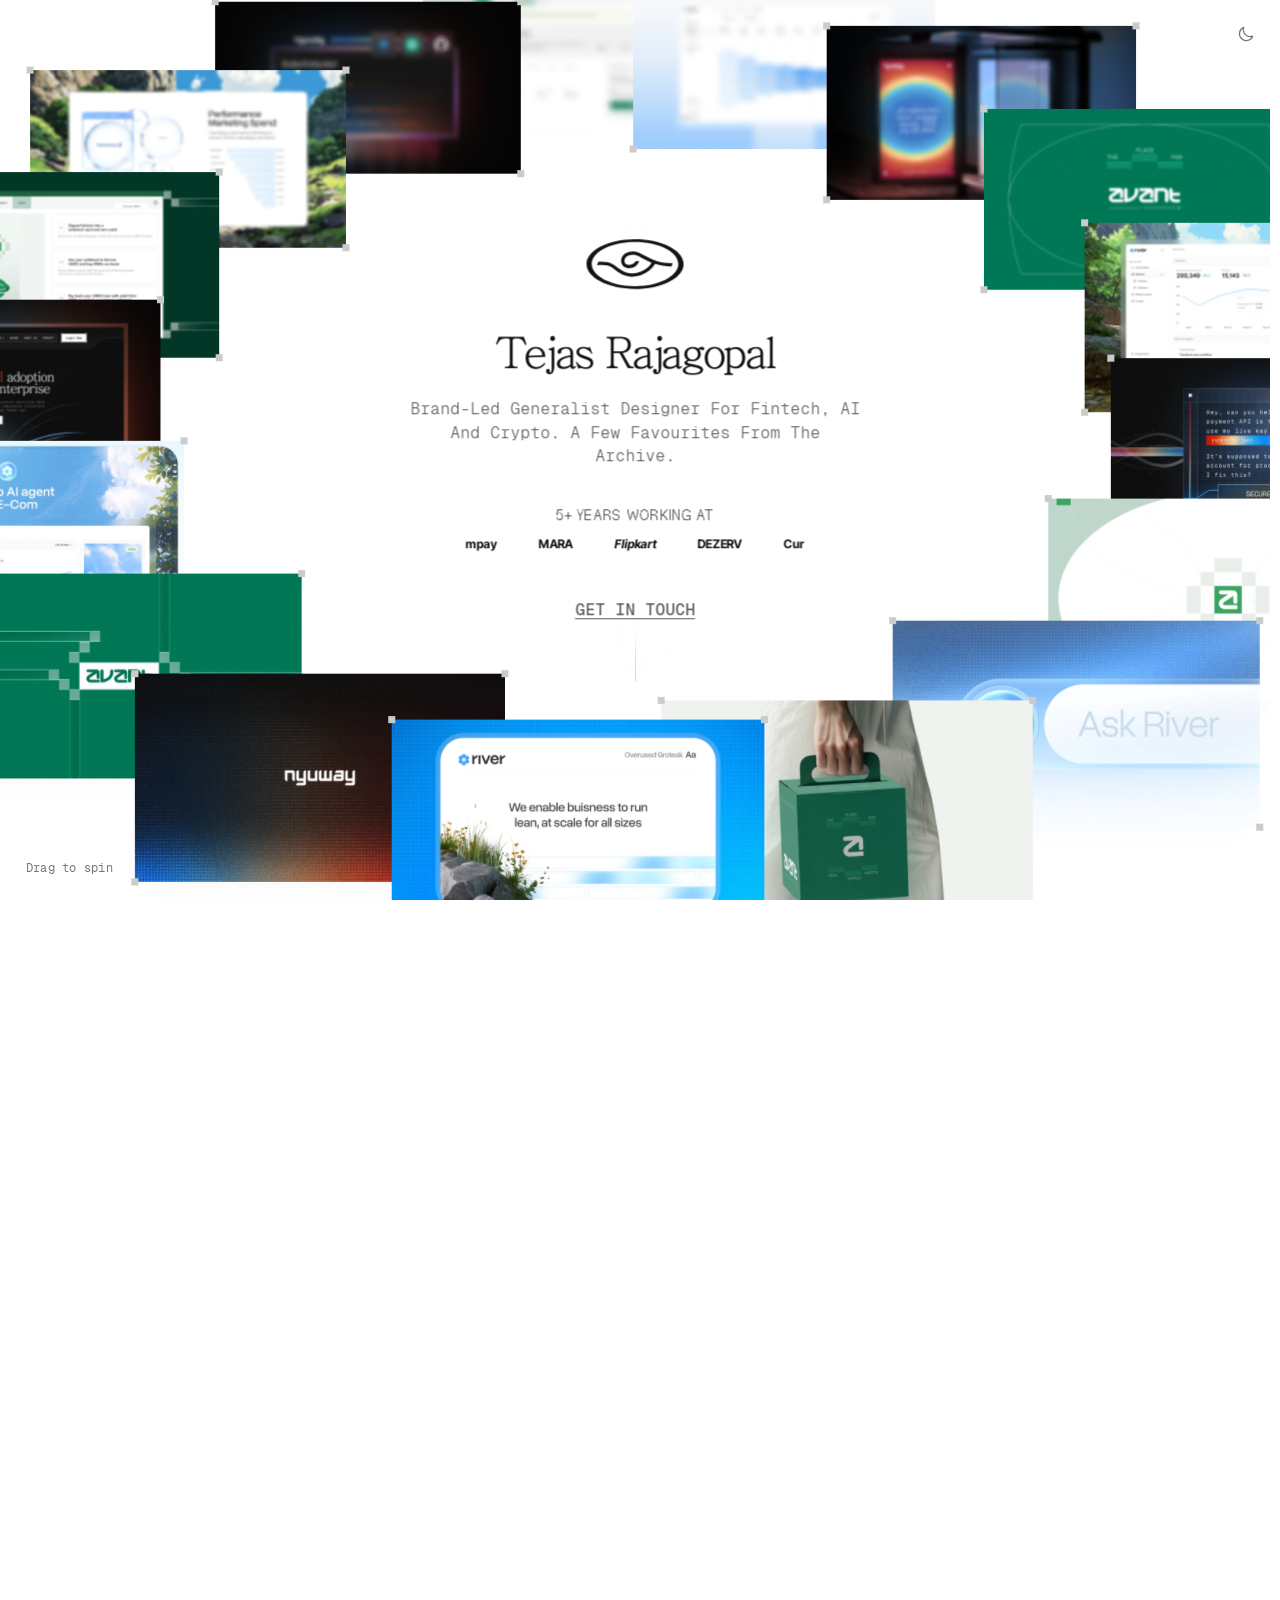
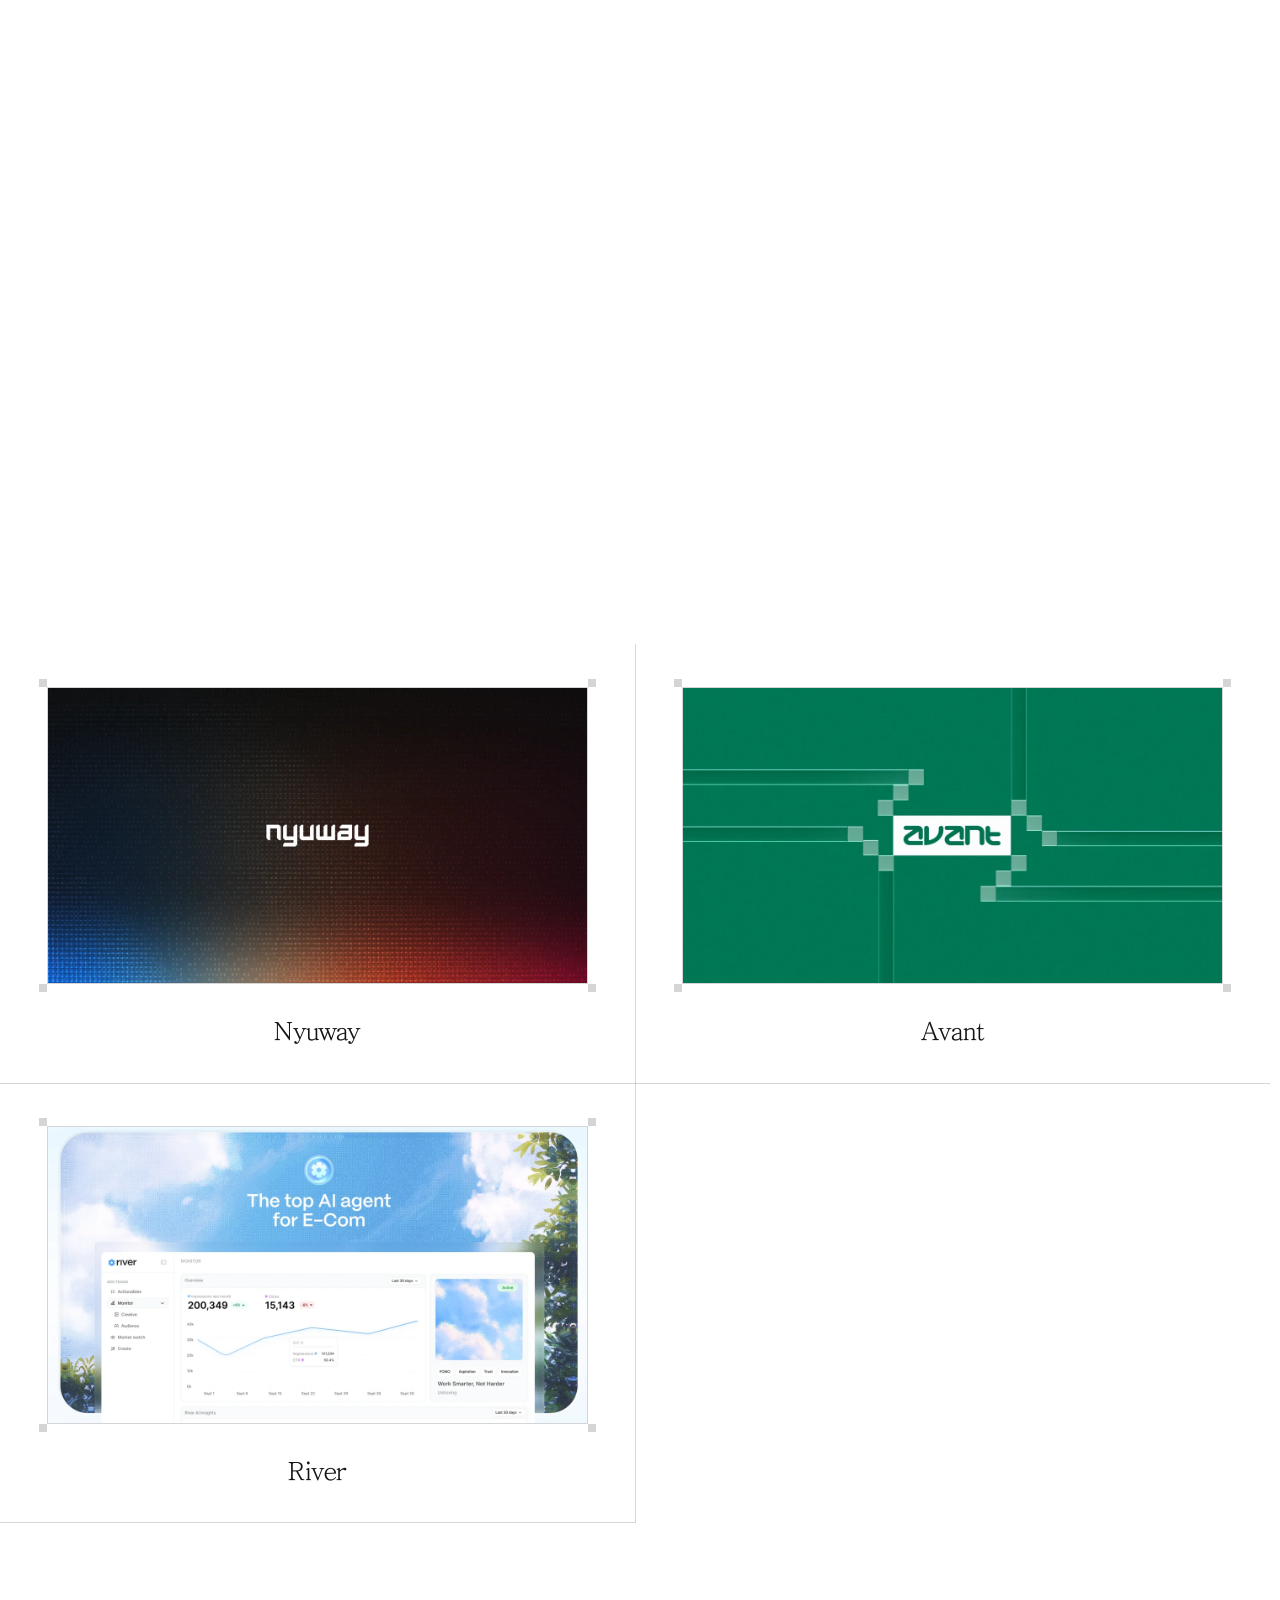
==== commit 5f3a71ab: "Soft band: a bridge between the statement and the work, not a full screen On desktop the band is now" ====
--- a/index.html
+++ b/index.html
@@ -1992,10 +1992,10 @@
       // soft (mode 8), matched to the owner's screen recording: a blurred band with film grain. Orange on top (lifting at the
       // sides), red-pink, purple, and two blue-purple pools along the bottom; pastel (washed with white); very soft edges.
       softThick:.68, softDip:.09, softLobe:.07, softFadeT:.3, softFadeB:.36, softWash:.24, softGrain:.07, softBlue:.62, softSway:.15,
-      // soft on desktop is the in-between itself, and has its own stretch of the page: it starts rising as the last orbit
-      // cards leave, travels up softSpeed× as fast as the page (tied 1:1 to the scroll, no easing of its own), fills the
-      // screen, and has cleared off the top before the work comes up. softCover: its height, × screen height.
-      softCover:1.5, softSpeed:1.5,
+      // soft on desktop is the bridge from the statement to the work: a band softCover × screen height tall that comes up
+      // as the last orbit cards leave and scrolls with the page, with the work starting right under its soft lower edge
+      // (softGap: extra space between them, × screen height). Tied directly to the scroll; no easing of its own.
+      softCover:.75, softSpeed:1, softGap:0,
       softRise:.16, softRiseScroll:1.6, softRiseIdle:0, softRiseSize:2.2, softRoll:.5,
       ripple:.043, rippleSpeed:.5, rippleScroll:1.5, flowRings:2.8, flowSpeed:.18, flowScroll:1, travelScroll:.5, settle:.6,
       stops:['#F58E3F','#ED583E','#F06F8A','#8D5FB7','#244EE7'],
@@ -2150,10 +2150,10 @@
         if (isSoft){
           // its stretch: from the end of the orbit's exit; the work is moved down so it arrives just after the band clears
           const C = V.Choreography, sec = section.offsetTop, secEnd = sec + section.offsetHeight;
-          // it starts as the last cards leave
+          // it comes up as the last cards leave
           const g0 = sec + (C.heroOut*0.9 + C.statementIn + C.read + 0.1 + C.exit - 0.3)*vh, speed = Math.max(0.5, B.softSpeed);
           thick = Math.max(0.6, B.softCover)*vh;
-          const wkWant = g0 + (vh*0.55 + thick*(1 - B.softFadeB*0.5))/speed + vh;   // the work enters as the band's tail clears
+          const wkWant = g0 + vh + thick*(1 - B.softFadeB*0.5) + B.softGap*vh;     // the work starts where the band's colour ends
           const mt = Math.round(wkWant - secEnd) + 'px';
           if (worksEl.style.marginTop !== mt){ worksEl.style.marginTop = mt; requestAnimationFrame(measureSections); }
           sd = { g0, speed };
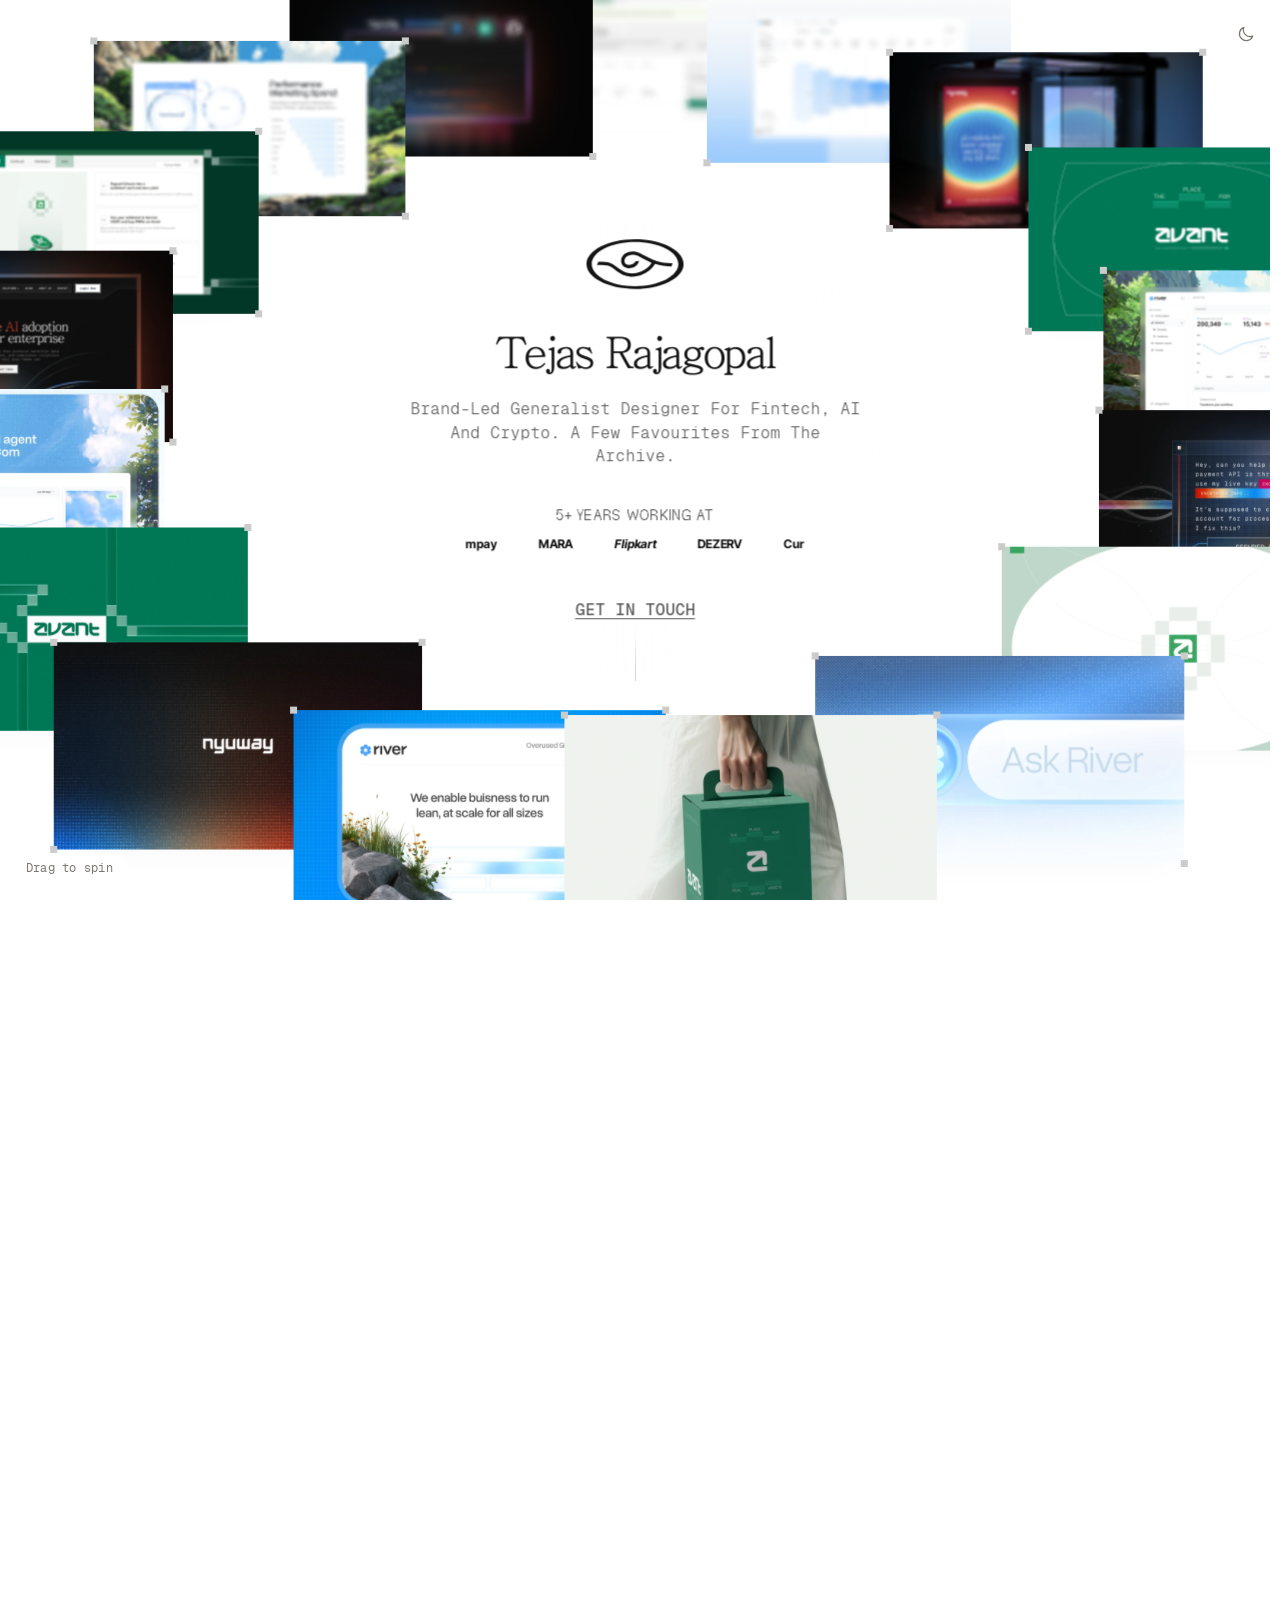
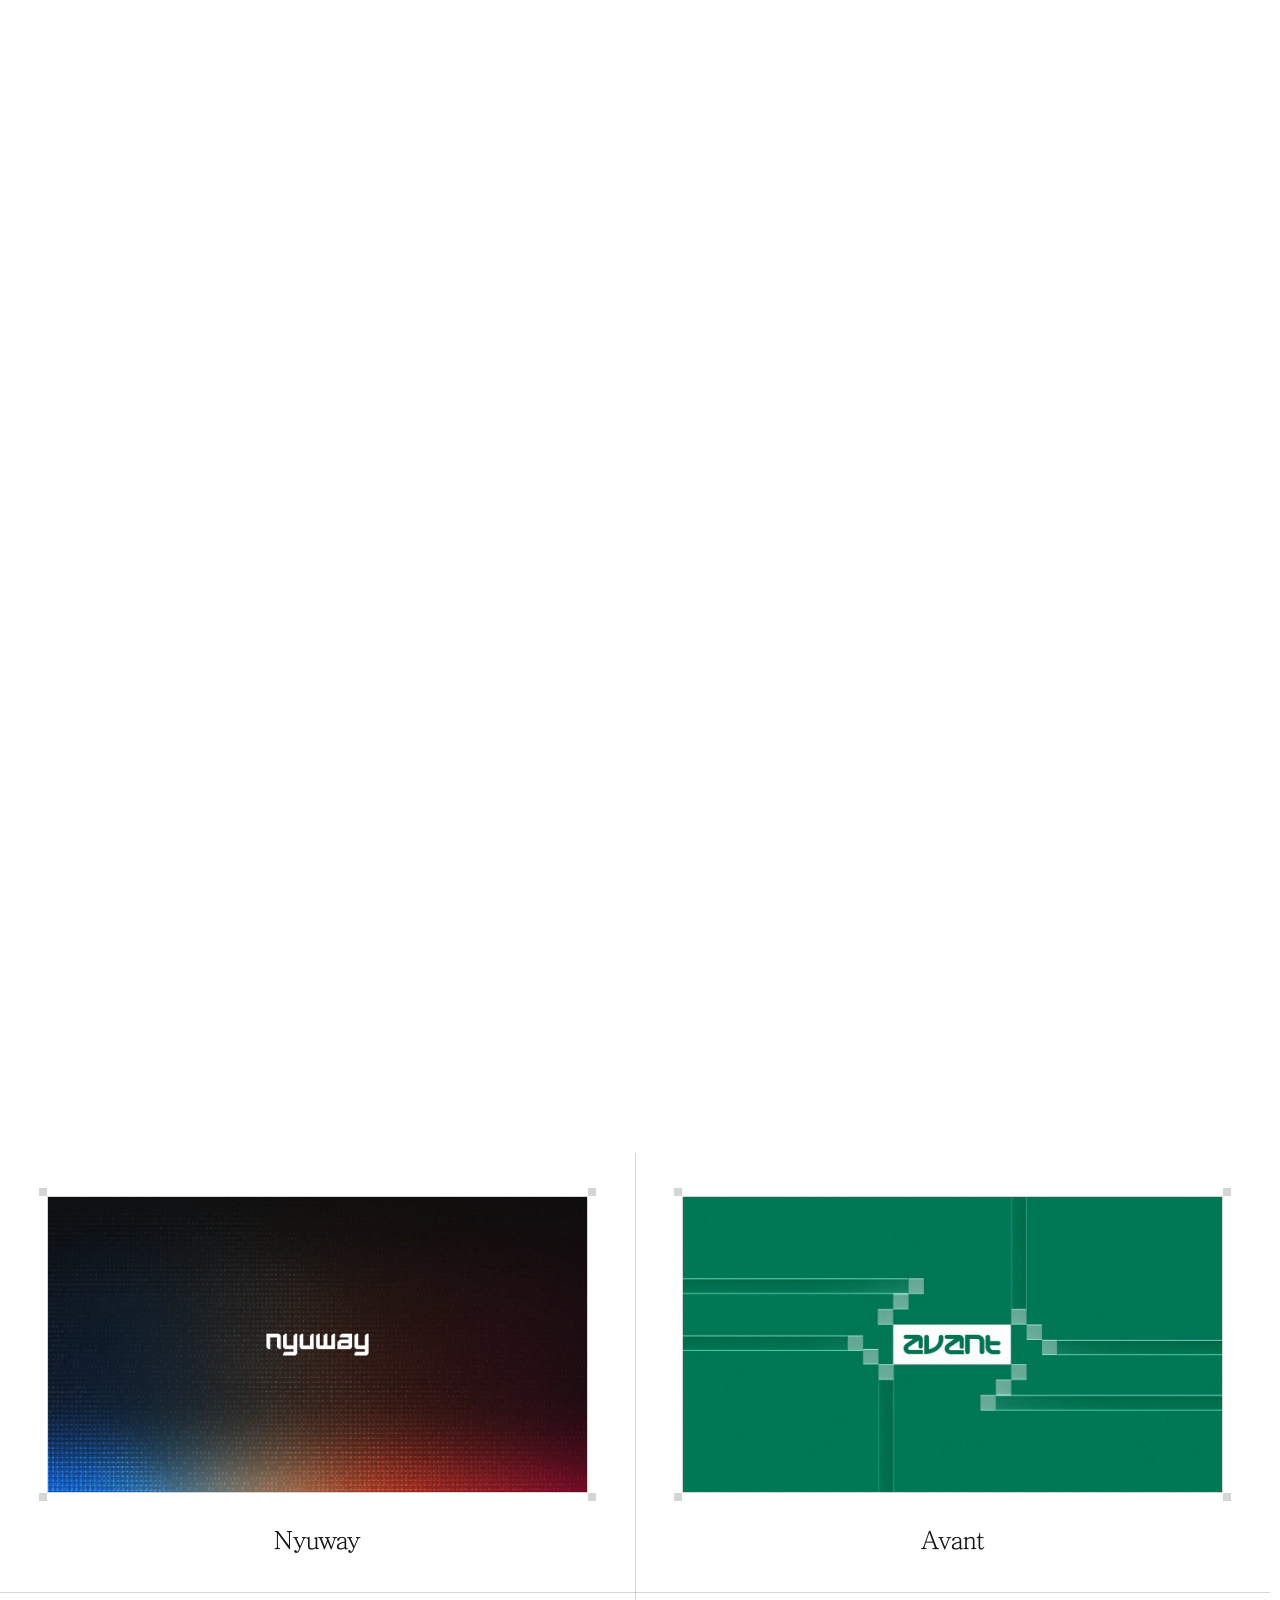
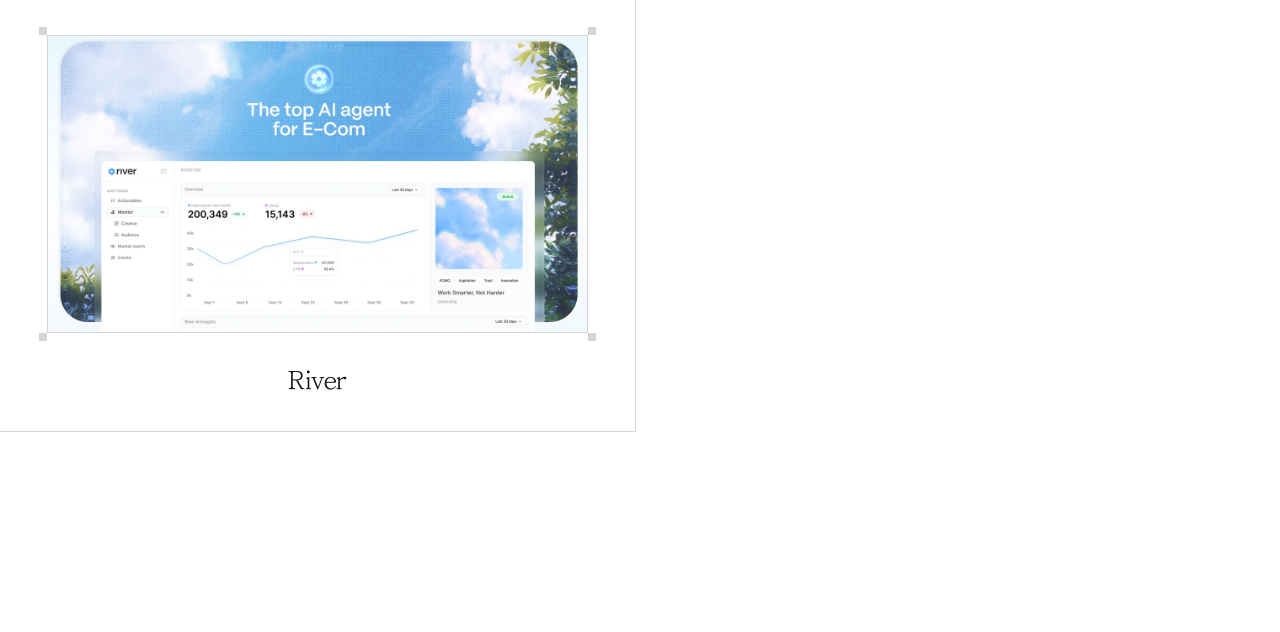
==== commit c0275811: "Make the Soft gradient the site's band The band now defaults to style 8 (Soft): the soft grainy grad" ====
--- a/index.html
+++ b/index.html
@@ -1978,7 +1978,7 @@
   // on a curved profile. The canvas sits IN the page (not fixed to the screen), so it scrolls exactly with the content on
   // every device, including phones' native scrolling, with nothing to catch up. It's only as tall as the band, draws only
   // the rows on screen, and redraws at most 30 times a second for the colour flow; off screen it does nothing.
-  const BAND_DEFAULT_MODE = 5;   // 5 Halftone (live). 7 is the sweep, drawn by sweep.js instead of this canvas
+  const BAND_DEFAULT_MODE = 8;   // 8 Soft. (7 is the sweep, drawn by sweep.js instead of this canvas)
   (() => {
     const cv = document.getElementById('bandCv');
     const gl = cv && cv.getContext('webgl', { antialias:false, premultipliedAlpha:true, alpha:true, preserveDrawingBuffer:false });
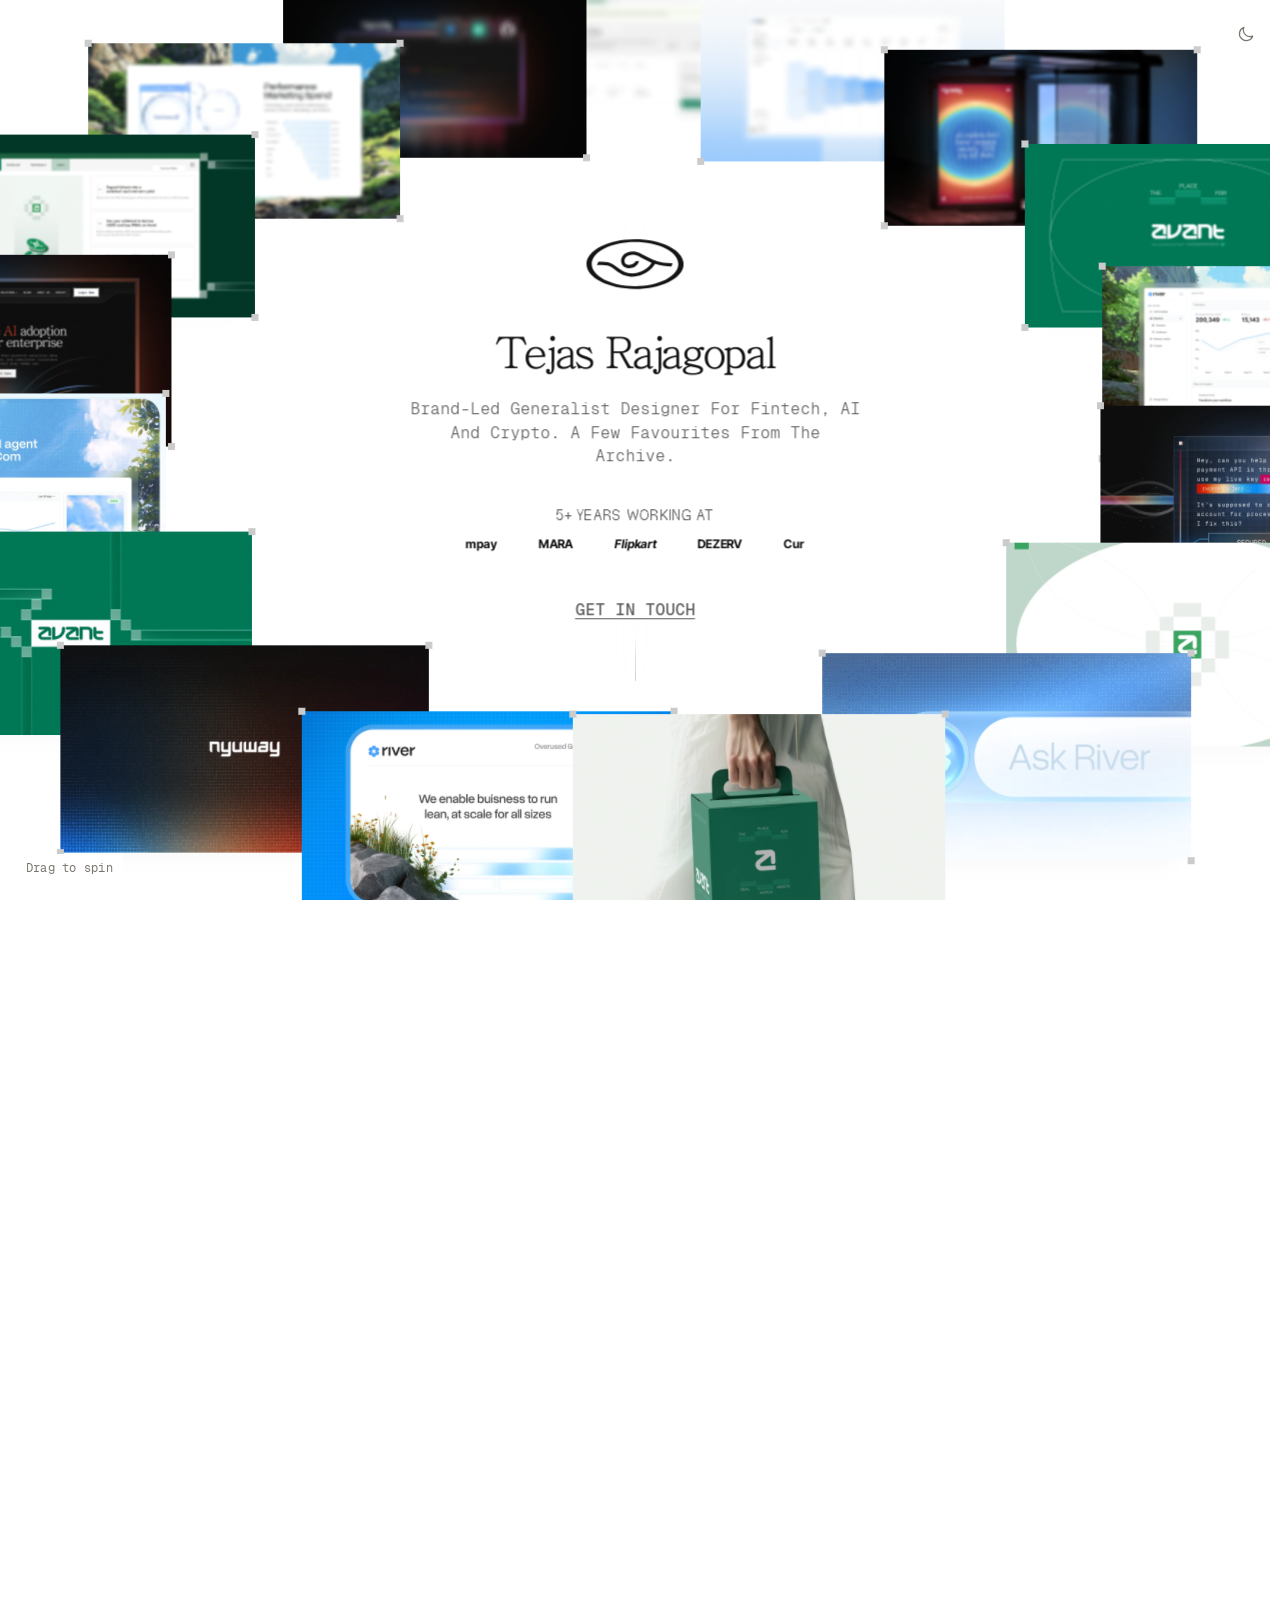
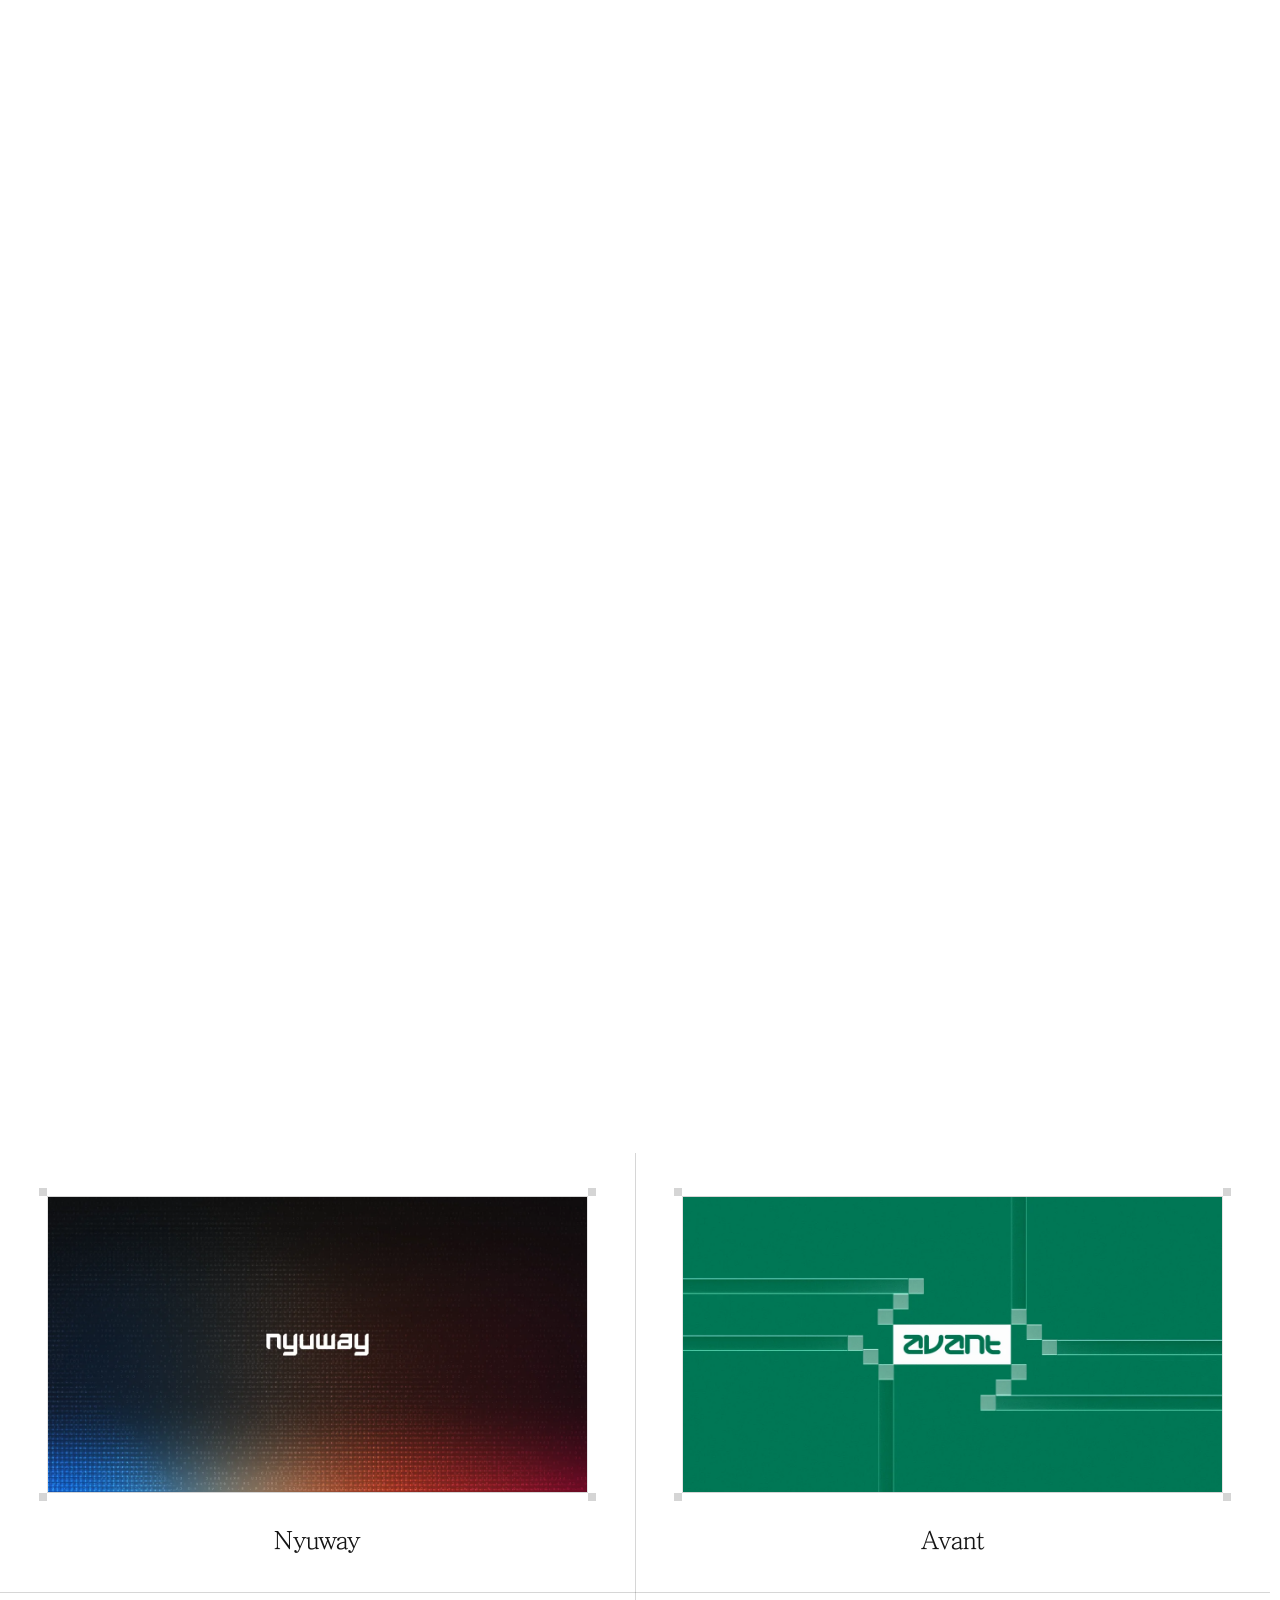
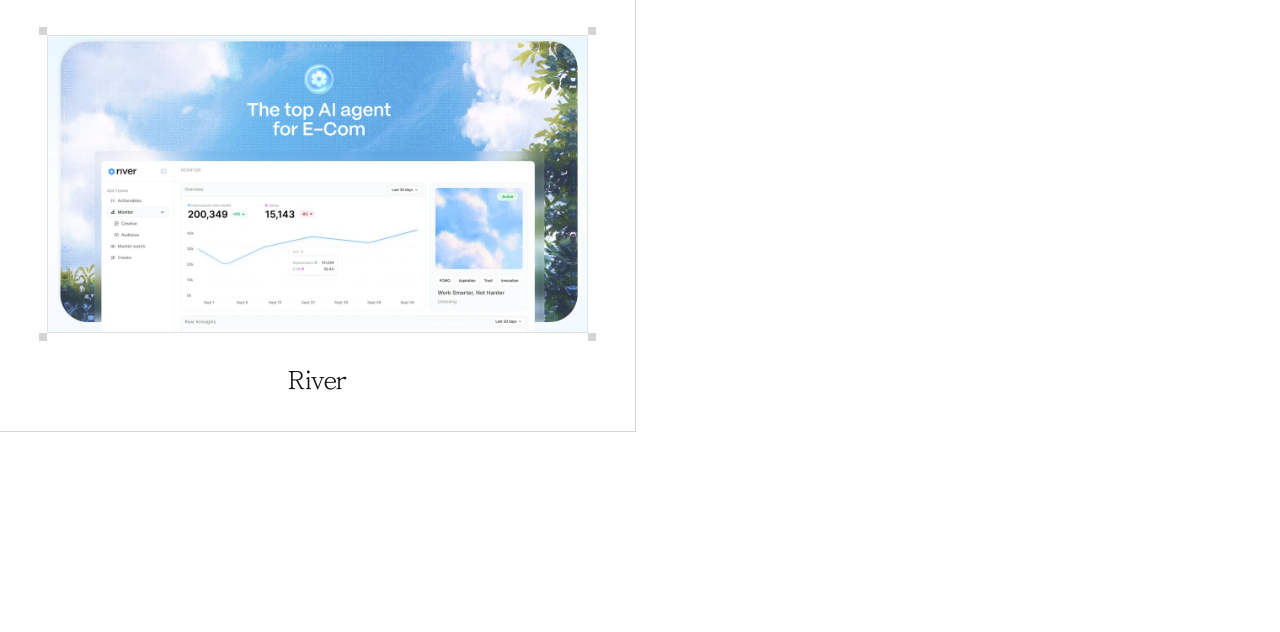
==== commit a845149d: "Phones: the statement is one screen, and one scroll from it lands on the work On phones the statemen" ====
--- a/index.html
+++ b/index.html
@@ -397,7 +397,13 @@
   .m-list .statement-text .st > span.g{background:linear-gradient(100deg,#F58E3F 0%,#ED583E 29%,#F06F8A 51%,#8D5FB7 63%,#244EE7 100%);
     -webkit-background-clip:text;background-clip:text;-webkit-text-fill-color:transparent;color:transparent}
   /* the band runs behind the phone's text */
-  .m-list .m-intro{position:relative;z-index:5;padding-top:34vh}   /* room for the band between the hero and the statement */
+  .m-list .m-intro{position:relative;z-index:5;margin-top:12vh}   /* room for the band between the hero and the statement */
+  /* the statement, its line and "Scroll down for works" fill exactly one screen, centred; the page snaps to the hero, to that
+     screen and to the work, so one scroll from the statement lands on the work (the work list itself scrolls freely) */
+  .m-list .m-intro{min-height:100vh;min-height:100svh;justify-content:center;padding:24px 0;box-sizing:border-box}
+  html.m-list{scroll-snap-type:y mandatory}
+  .m-list .stage,.m-list .m-intro,.m-list .works{scroll-snap-align:start}
+  .m-list .m-intro,.m-list .works{scroll-snap-stop:always}
   /* phones: nothing may widen the page sideways. The text's soft glow reached 88px past each side of the 227px statement
      (≈403px), so the page could be dragged left and right. Trim the glows and clip any overflow on the x axis only. */
   .m-list .statement-text::before{inset:-48px -20px}
